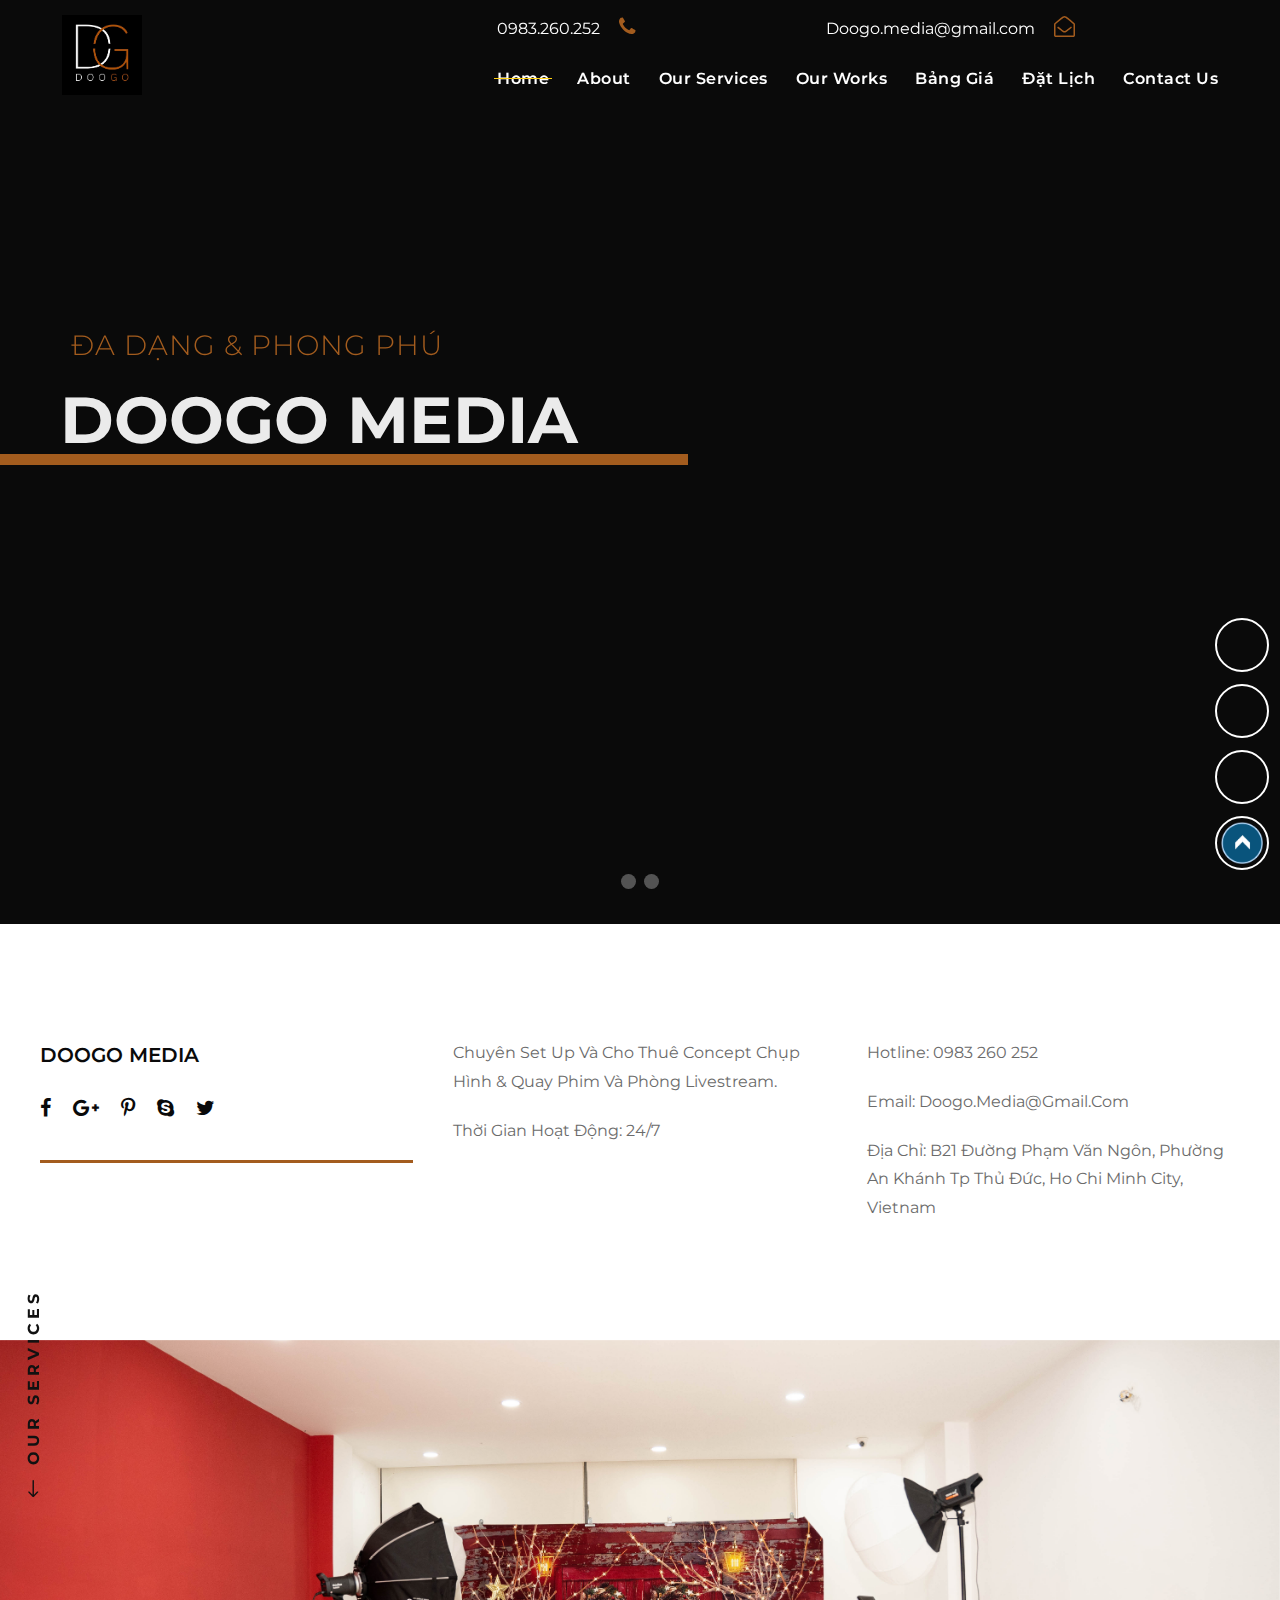
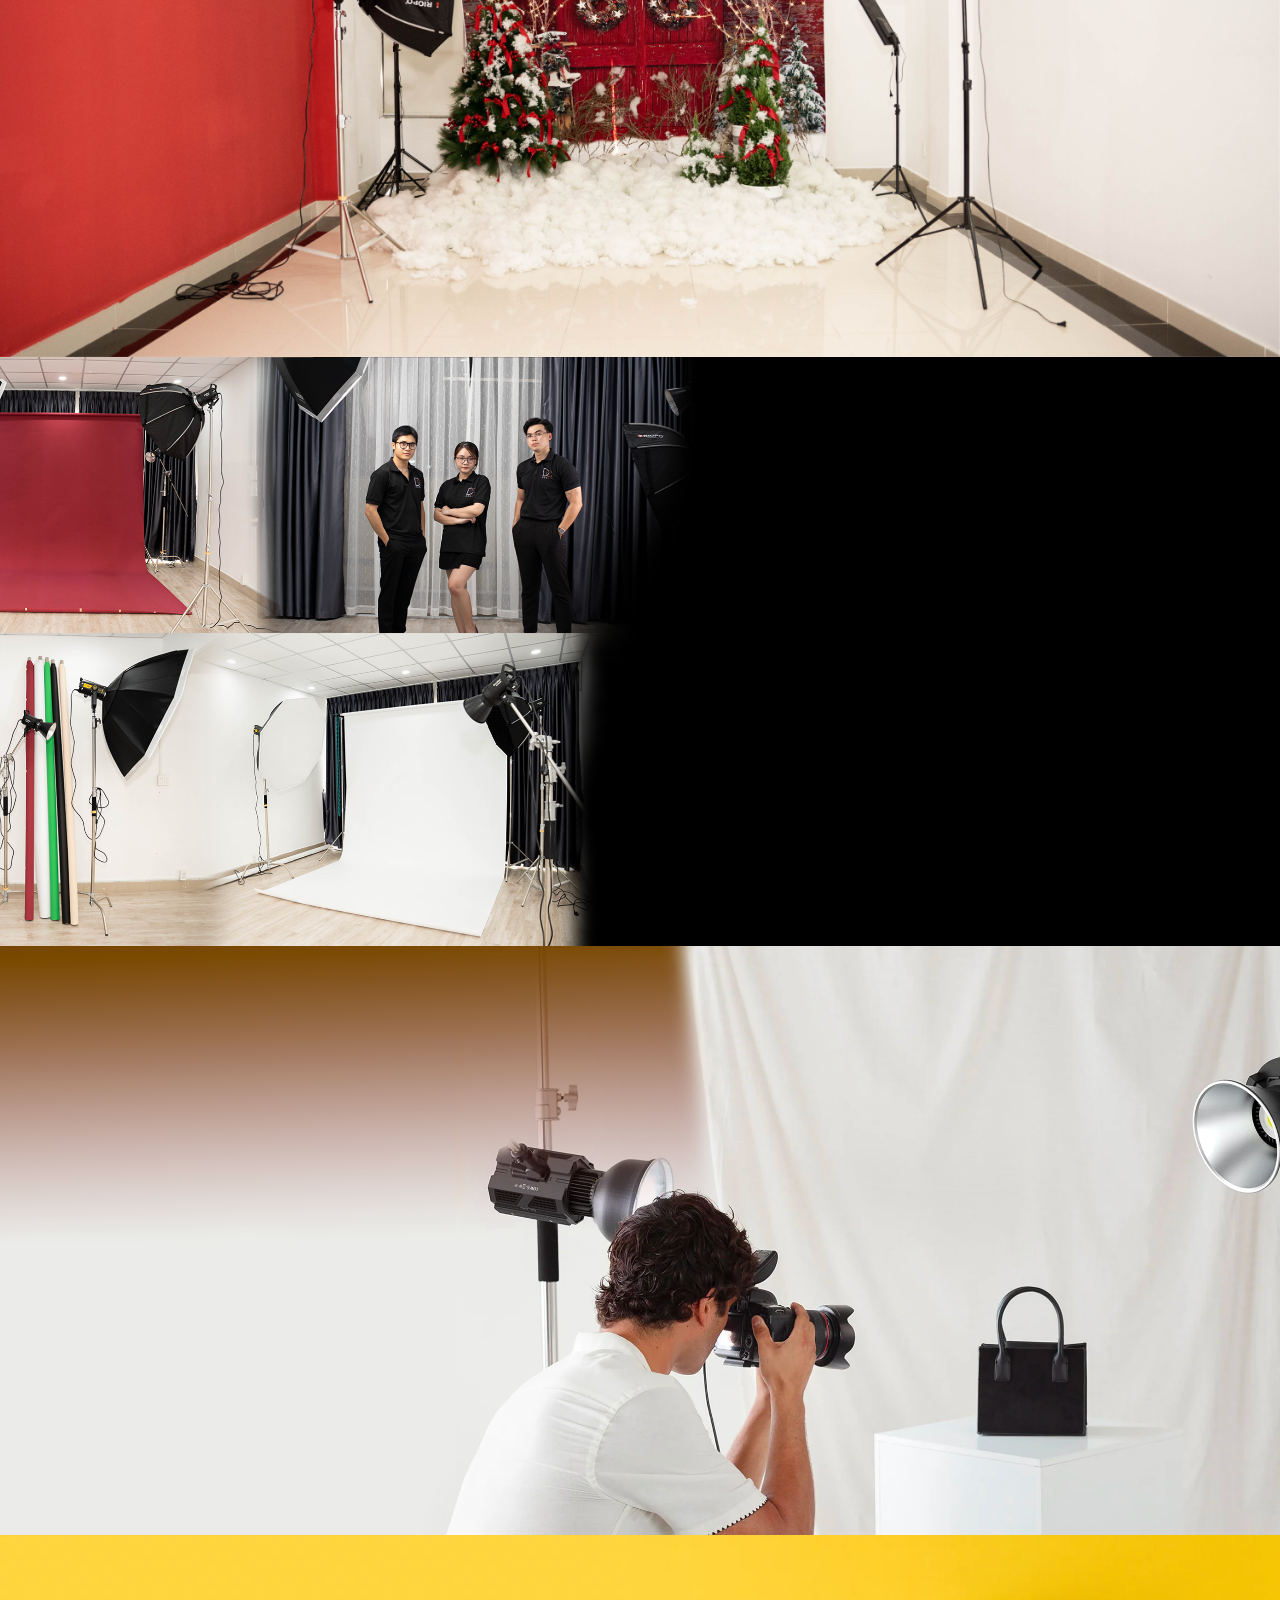
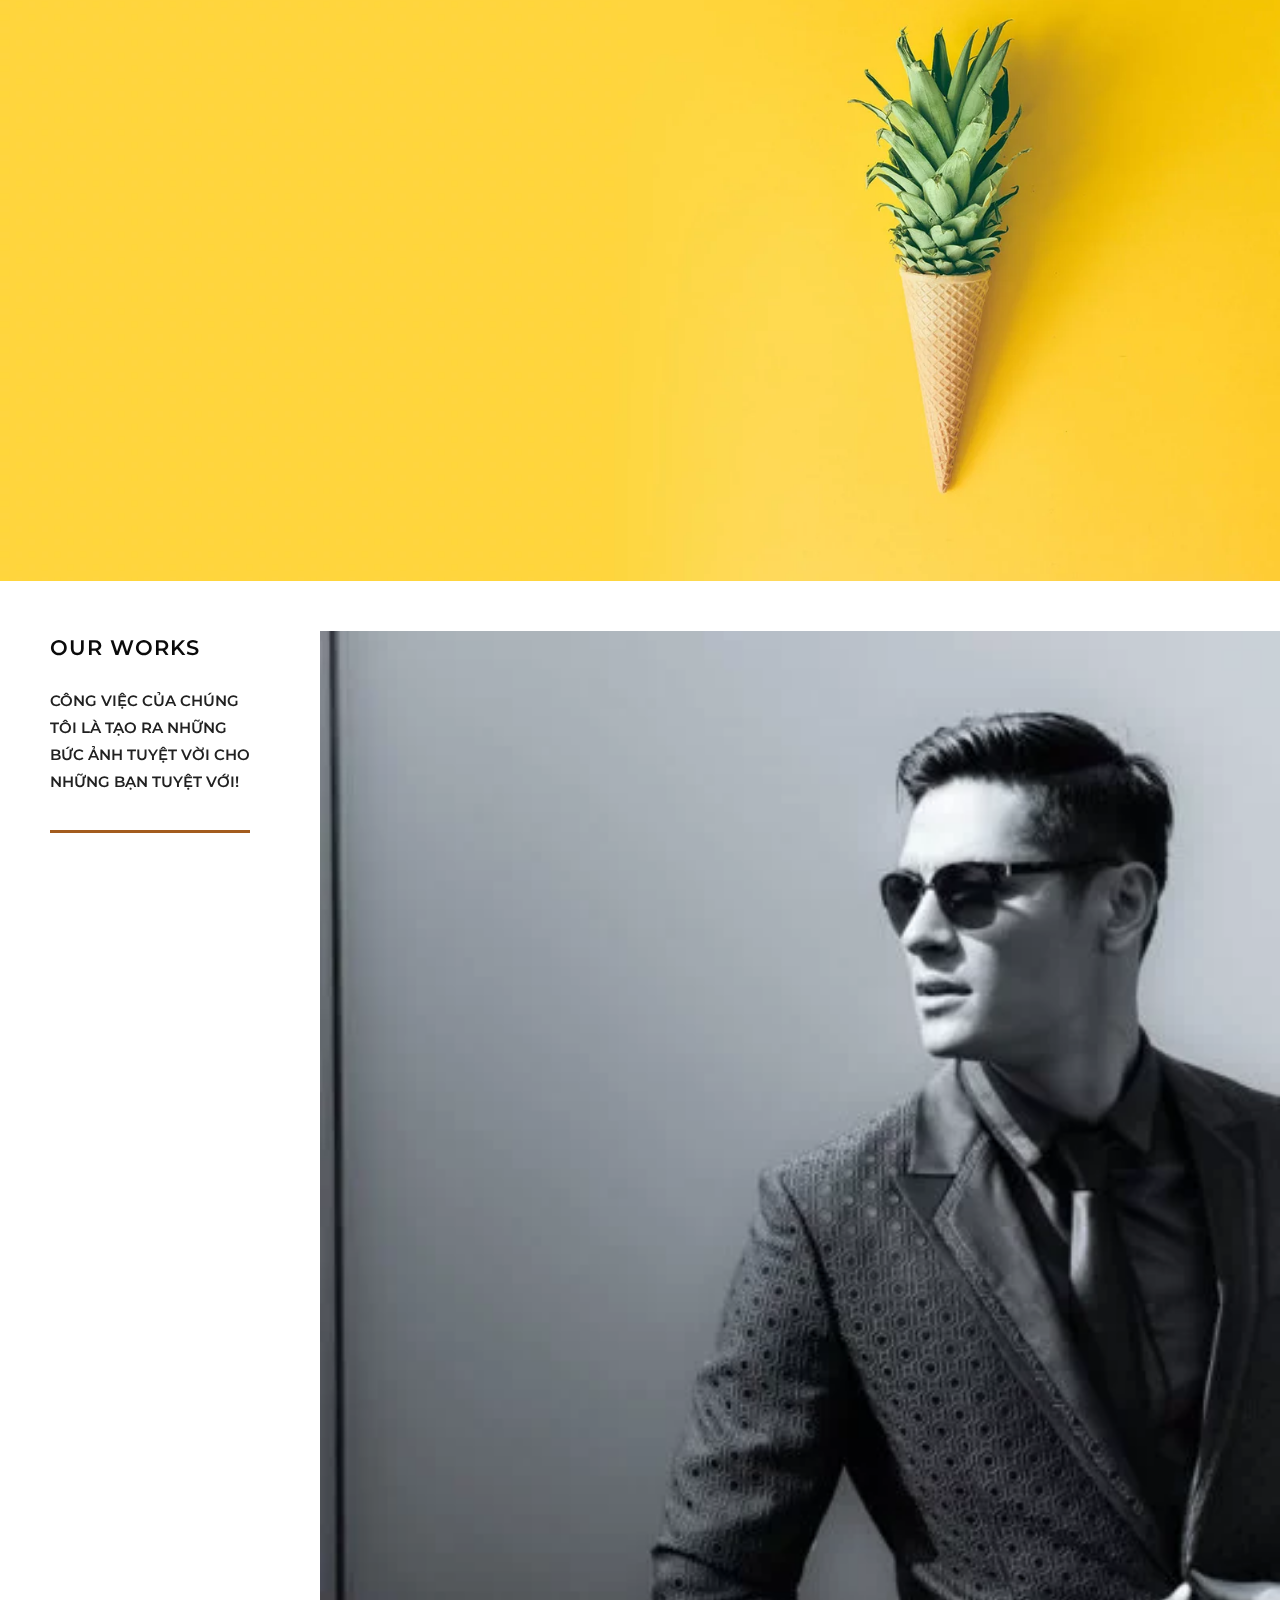
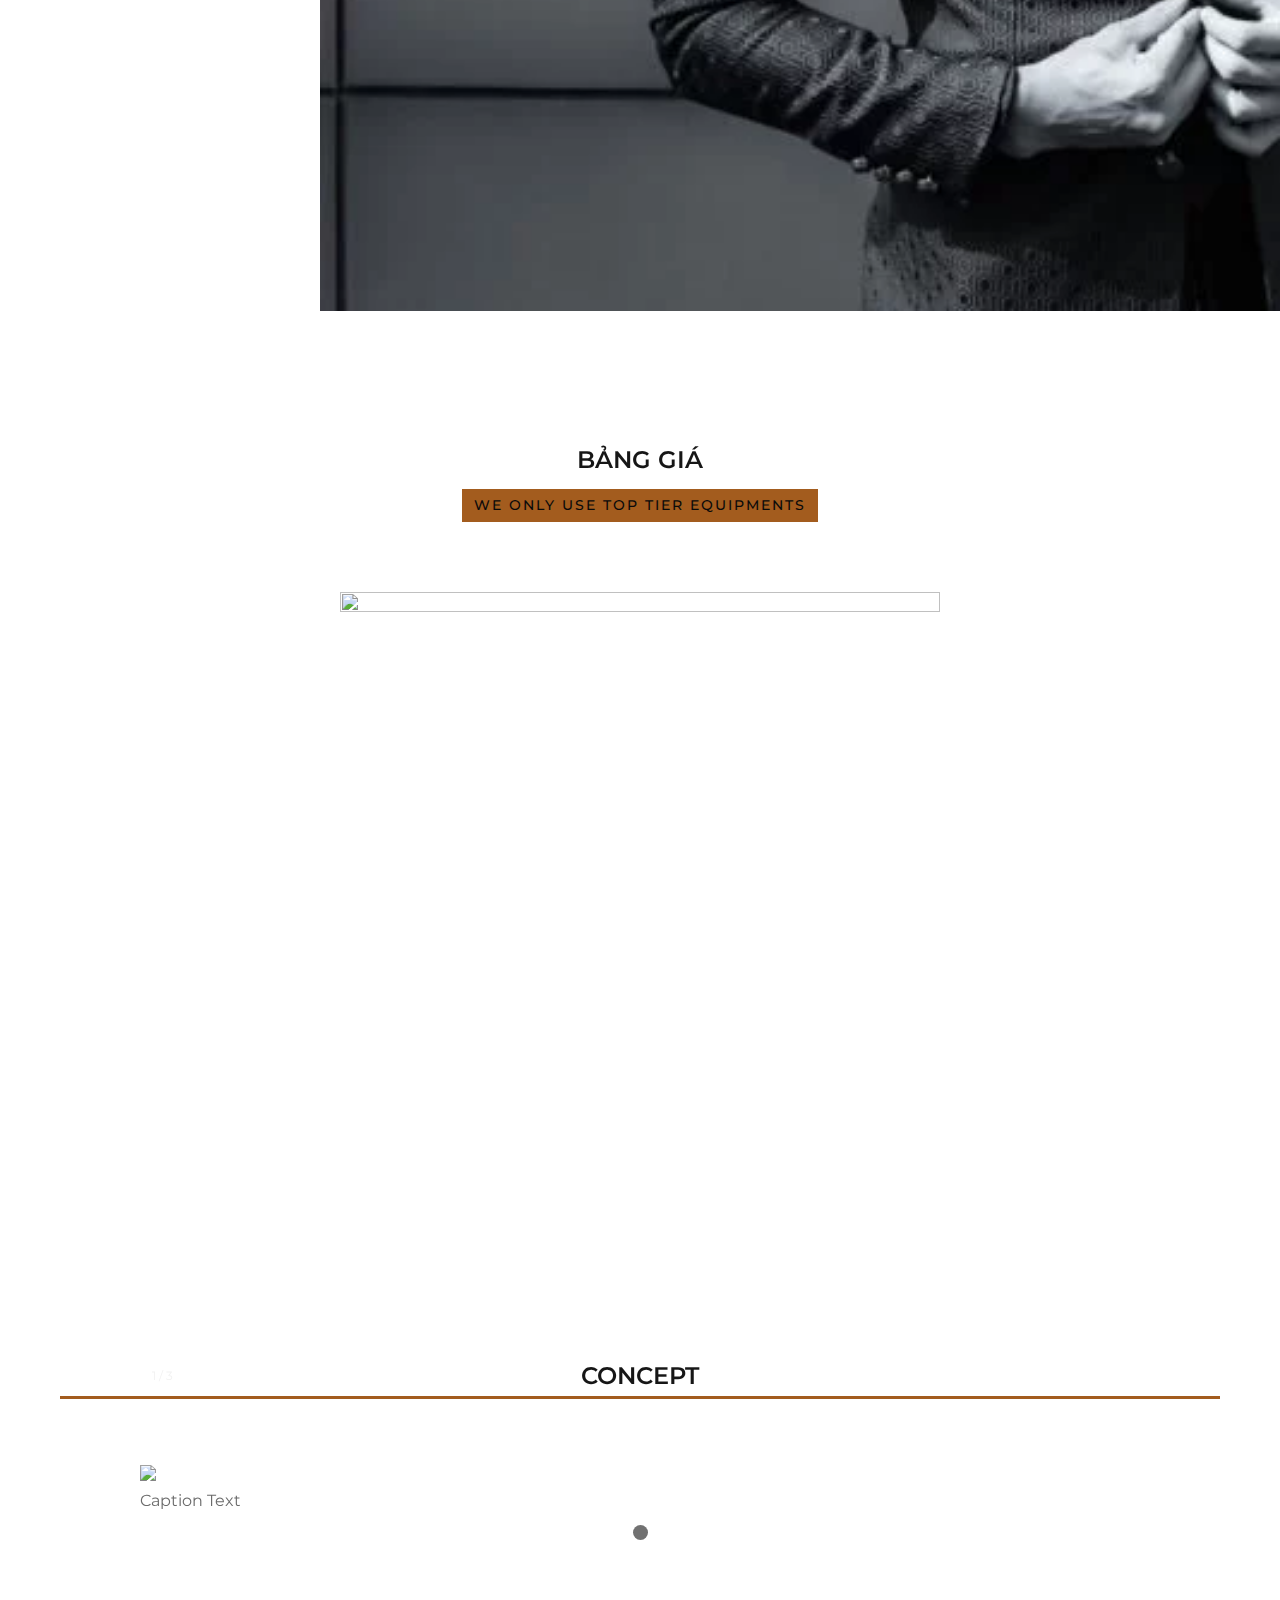
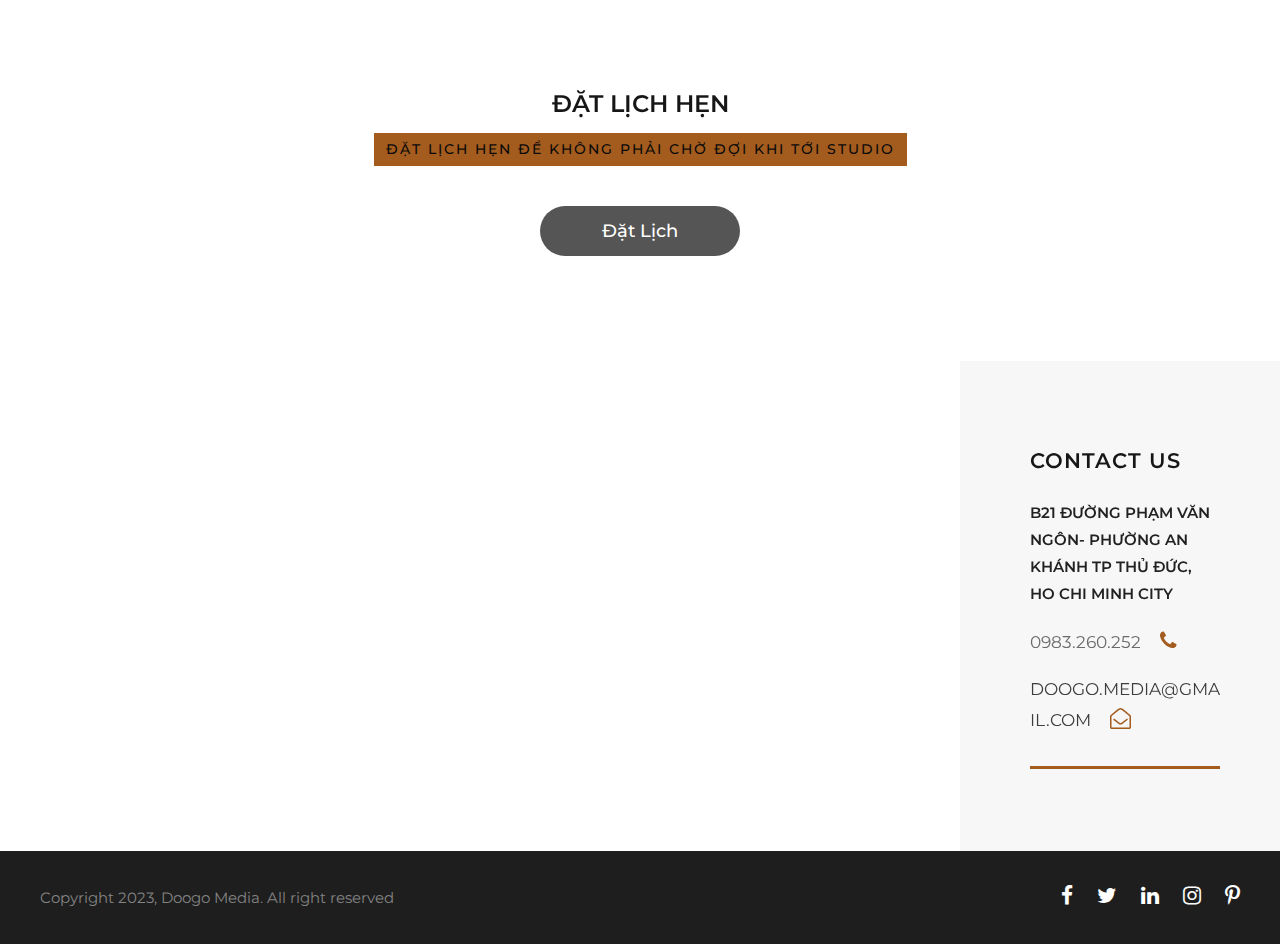
==== index.html @ 27b6db2d "first commit" ====
<!DOCTYPE html>
<html lang=en-US class=no-js>


<head>

    <meta charset=UTF-8>
    <meta name=viewport content="width=device-width, initial-scale=1">

    <title>Doogo Media</title>
    <link rel="shortcut icon" type="image/x-icon" href="upload/logo.jpg" />

    <link rel=stylesheet href='plugins/goodlayers-core/plugins/combine/style.css' type=text/css media=all />
    <link rel=stylesheet href='plugins/goodlayers-core/include/css/page-builder.css' type=text/css media=all />
    <link rel=stylesheet href='plugins/revslider/public/assets/css/settings.css' type=text/css media=all />
    <link rel=stylesheet href='css/style-core.css' type=text/css media=all />
    <link rel=stylesheet href='css/ztudiox-style-custom.css' type=text/css media=all />

    <link rel=stylesheet id=gdlr-core-google-font-css href='https://fonts.googleapis.com/css?family=Montserrat%3A100%2C100italic%2C200%2C200italic%2C300%2C300italic%2Cregular%2Citalic%2C500%2C500italic%2C600%2C600italic%2C700%2C700italic%2C800%2C800italic%2C900%2C900italic%7CMontserrat%3A100%2C100italic%2C200%2C200italic%2C300%2C300italic%2Cregular%2Citalic%2C500%2C500italic%2C600%2C600italic%2C700%2C700italic%2C800%2C800italic%2C900%2C900italic&amp;subset=latin%2Clatin-ext%2Cdevanagari%2Ccyrillic-ext%2Cvietnamese%2Ccyrillic&amp;ver=5.0.3' type=text/css media=all />

    <!-- Font Awesome -->
    <!--<link href="https://cdnjs.cloudflare.com/ajax/libs/font-awesome/5.10.0/css/all.min.css" rel="stylesheet">-->

    <!-- Libraries Stylesheet -->
    <link href="lib/animate/animate.min.css" rel="stylesheet">
    <link href="lib/owlcarousel/assets/owl.carousel.min.css" rel="stylesheet">
    <link href="lib/tempusdominus/css/tempusdominus-bootstrap-4.min.css" rel="stylesheet" />

    <link rel=stylesheet href='css/social.css' type=text/css media=all />
    <!-- Customized Bootstrap Stylesheet -->
    <link href="css/style.css" rel="stylesheet">

    <!--concepts-->
    <link rel=stylesheet href='css/concept.css' type=text/css media=all />

    <!--concepts-->
    <link rel=stylesheet href='css/bootstrap-datepicker.css' type=text/css media=all />
</head>

<body id="home" class="home page-template-default page page-id-2039 gdlr-core-body woocommerce-no-js ztudiox-body ztudiox-body-front ztudiox-full  ztudiox-with-sticky-navigation  ztudiox-blockquote-style-1 gdlr-core-link-to-lightbox">

    <!--Start header and menu mobile-->
    <div class=ztudiox-mobile-header-wrap>
        <div class="ztudiox-mobile-header ztudiox-header-background ztudiox-style-slide ztudiox-sticky-mobile-navigation " id=ztudiox-mobile-header>
            <div class="ztudiox-mobile-header-container ztudiox-container clearfix">
                <div class="ztudiox-logo  ztudiox-item-pdlr">
                    <div class=ztudiox-logo-inner>
                        <a class href=index.html><img src=upload/logo.jpg alt style="height: 60px !important;" title=logo></a>
                        <!--<a class href=index.html><img src=upload/logo-1.png alt  title=logo></a>-->
                    </div>
                </div>
                <div class=ztudiox-mobile-menu-right>
                    <div class="ztudiox-overlay-menu ztudiox-mobile-menu" id=ztudiox-mobile-menu><a class="ztudiox-overlay-menu-icon ztudiox-mobile-menu-button ztudiox-mobile-button-hamburger" href=#><span></span></a>
                        <div class="ztudiox-overlay-menu-content ztudiox-navigation-font">
                            <div class=ztudiox-overlay-menu-close></div>
                            <div class=ztudiox-overlay-menu-row>
                                <div class=ztudiox-overlay-menu-cell>
                                    <ul id=menu-main-navigation class=menu>
                                        <li class="menu-item">
                                            <a href="#home">Home</a>
                                        </li>
                                        <li class="menu-item">
                                            <a href="#AboutUs">About</a>
                                        </li>
                                        <li class="menu-item">
                                            <a href="#gdlr-core-wrapper-1">Our Services</a>
                                        </li>
                                        <li class="menu-item">
                                            <a href="#OurWorks">Our Works</a>
                                        </li>
                                        <li class="menu-item">
                                            <a href="#PriceList">Bảng Giá</a>
                                        </li>
                                        <li class="menu-item">
                                            <a href="#Booking">Đặt Lịch</a>
                                        </li>
                                        <li class="menu-item">
                                            <a href="#ContactUs">Contact Us</a>
                                        </li>
                                    </ul>
                                </div>
                            </div>
                        </div>
                    </div>
                </div>
            </div>
        </div>
    </div>
    <!--End header and menu mobile-->
    
    <!--Start header and menu PC-->
    <div class="ztudiox-body-outer-wrapper ">
        <div class="ztudiox-body-wrapper clearfix  ztudiox-with-transparent-header ztudiox-with-frame">
            <div class=ztudiox-header-background-transparent>
                <header class="ztudiox-header-wrap ztudiox-header-style-plain  ztudiox-style-menu-right ztudiox-sticky-navigation ztudiox-style-slide" data-navigation-offset=75px>
                    <div class=ztudiox-header-background></div>
                    <div class="ztudiox-header-container  ztudiox-header-full">
                        <div class="ztudiox-header-container-inner clearfix">
                            <div class="ztudiox-logo  ztudiox-item-pdlr">
                                <div class=ztudiox-logo-inner>
                                    <a class href=index.html><img src=upload/logo.jpg alt style="height: 80px !important;"  title=logo></a>
                                    <!--<a class href=index.html><img src=upload/logo-1.png alt  title=logo></a>-->
                                </div>
                            </div>
                            <div class="ztudiox-navigation ztudiox-item-pdlr clearfix" style="padding-top: 15px">
                                <div style="height: 50px">
                                    <div class=gdlr-core-pbf-element style="width: 45%; float: left; display: inline-block; color: white !important;">
                                        <p>0983.260.252 <i class="fa fa-phone" style="font-size: 21px ;color: #a35c1e ;margin-left: 15px ;"></i></p>
                                    </div>
                                    <div class=gdlr-core-pbf-element  style="width: 45%; margin-left: 5px; display: inline-block;">
                                        <p><a href=mailto:sales@goodlayers.co style="color: white !important;">Doogo.media@gmail.com</a> <i class="fa fa-envelope-open-o" style="font-size: 21px ;color: #a35c1e ;margin-left: 15px ;"></i></p>
                                    </div>
                                </div>
                                <div class=ztudiox-main-menu id=ztudiox-main-menu>
                                    <ul id=menu-main-navigation-1 class=sf-menu>
                                        <li class="menu-item menu-item-home current-menu-item  ztudiox-normal-menu">
                                            <a href="#home">Home</a>
                                        </li>
                                        <li class="menu-item menu-item-has-children ztudiox-normal-menu">
                                            <a href="#AboutUs" class=sf-with-ul-pre>About</a>
                                        </li>
                                        <li class="menu-item menu-item-has-children ztudiox-normal-menu">
                                            <a href="#gdlr-core-wrapper-1" class=sf-with-ul-pre>Our Services</a>
                                        </li>
                                        <li class="menu-item menu-item-has-children ztudiox-normal-menu">
                                            <a href="#OurWorks" class=sf-with-ul-pre>Our Works</a>
                                        </li>
                                        <li class="menu-item menu-item-has-children">
                                            <a href="#PriceList">Bảng Giá</a>
                                        </li>
                                        <li class="menu-item menu-item-has-children">
                                            <a href="#Booking">Đặt Lịch</a>
                                        </li>
                                        <li class="menu-item menu-item-has-children ztudiox-normal-menu">
                                            <a href="#ContactUs" class=sf-with-ul-pre>Contact Us</a>
                                        </li>
                                    </ul>
                                    <div class=ztudiox-navigation-slide-bar id=ztudiox-navigation-slide-bar></div>
                                </div>
                            </div>
                        </div>
                    </div>
                </header>
            </div>


            <div class=ztudiox-page-wrapper id=ztudiox-page-wrapper>
                <div class=gdlr-core-page-builder-body>
                    <div class="gdlr-core-pbf-wrapper " style="padding: 0px 0px 0px 0px;">
                        <div class=gdlr-core-pbf-background-wrap></div>
                        <div class="gdlr-core-pbf-wrapper-content gdlr-core-js ">
                            <div class="gdlr-core-pbf-wrapper-container clearfix gdlr-core-pbf-wrapper-full-no-space">
                                <div class=gdlr-core-pbf-element>
                                    <div class="gdlr-core-revolution-slider-item gdlr-core-item-pdlr gdlr-core-item-pdb ">
                                        <div id=rev_slider_1_1_wrapper class="rev_slider_wrapper fullwidthbanner-container" data-source=gallery style="margin:0px auto;background:#0a0a0a;padding:0px;margin-top:0px;margin-bottom:0px;">
                                            <div id=rev_slider_1_1 class="rev_slider fullwidthabanner" style=display:none; data-version=5.4.8>
                                                <ul>
                                                    <li data-index=rs-1 data-transition=fade data-slotamount=default data-hideafterloop=0 data-hideslideonmobile=off data-easein=default data-easeout=default data-masterspeed=300 data-thumb=upload/slider-1-2-100x50.jpg data-rotate=0 data-saveperformance=off data-title=Slide data-param1 data-param2 data-param3 data-param4 data-param5 data-param6 data-param7 data-param8 data-param9 data-param10 data-description> <img src=upload/slide1.png alt title=slider-1 width=1933 height=1438 data-bgposition="center center" data-bgfit=cover data-bgrepeat=no-repeat class=rev-slidebg data-no-retina>
                                                        <div class="tp-caption tp-shape tp-shapewrapper  tp-resizeme" id=slide-1-layer-4 data-x=-727 data-y=511 data-width="['1500']" data-height="['12']" data-type=shape data-responsive_offset="on" data-frames='[{"delay":10,"speed":300,"frame":"0","from":"x:-50px;opacity:0;","to":"o:1;","ease":"Power3.easeInOut"},{"delay":"wait","speed":300,"frame":"999","to":"opacity:0;","ease":"Power3.easeInOut"}]' data-textAlign="['inherit','inherit','inherit','inherit']" data-paddingtop=[0,0,0,0] data-paddingright=[0,0,0,0] data-paddingbottom=[0,0,0,0] data-paddingleft="[0,0,0,0]" style="z-index: 5;background-color: #a35c1e;"></div>
                                                        <div class="tp-caption   tp-resizeme" id=slide-1-layer-1 data-x=80 data-y=center data-voffset=-131 data-width="['auto']" data-height="['auto']" data-type=text data-responsive_offset="on" data-frames='[{"delay":10,"speed":300,"frame":"0","from":"opacity:0;","to":"o:1;","ease":"Power3.easeInOut"},{"delay":"wait","speed":300,"frame":"999","to":"opacity:0;","ease":"Power3.easeInOut"}]' data-textAlign="['inherit','inherit','inherit','inherit']" data-paddingtop=[0,0,0,0] data-paddingright=[0,0,0,0] data-paddingbottom=[0,0,0,0] data-paddingleft="[0,0,0,0]" style="z-index: 6; white-space: nowrap; font-size: 32px; line-height: 32px; font-weight: 300; color: #a35c1e; letter-spacing: 2px;font-family:Montserrat;text-transform:uppercase;">Đa dạng & Phong phú</div>
                                                        <div class="tp-caption slider-title tp-resizeme" id=slide-1-layer-3 data-x=72 data-y=center data-voffset=-47 data-width="['auto']" data-height="['auto']" data-type=text data-responsive_offset="on" data-frames='[{"delay":360,"speed":300,"frame":"0","from":"x:-50px;opacity:0;","to":"o:1;","ease":"Power3.easeInOut"},{"delay":"wait","speed":300,"frame":"999","to":"opacity:0;","ease":"Power3.easeInOut"}]' data-textAlign="['inherit','inherit','inherit','inherit']" data-paddingtop=[0,0,0,0] data-paddingright=[0,0,0,0] data-paddingbottom=[0,0,0,0] data-paddingleft="[0,0,0,0]">DOOGO MEDIA</div>
                                                        <div class="tp-caption  slider-content tp-resizeme" id=slide-1-layer-5 data-x=81 data-y=center data-voffset=91 data-width="['660']" data-height="['auto']" data-type=text data-responsive_offset="on" data-frames='[{"delay":700,"speed":300,"frame":"0","from":"x:-50px;opacity:0;","to":"o:1;","ease":"Power3.easeInOut"},{"delay":"wait","speed":300,"frame":"999","to":"opacity:0;","ease":"Power3.easeInOut"}]' data-textAlign="['inherit','inherit','inherit','inherit']" data-paddingtop=[0,0,0,0] data-paddingright=[0,0,0,0] data-paddingbottom=[0,0,0,0] data-paddingleft="[0,0,0,0]">Cung cấp dịch vụ về chup hình, livestream.</div>
                                                    </li>

                                                    <li data-index=rs-2 data-transition=fade data-slotamount=default data-hideafterloop=0 data-hideslideonmobile=off data-easein=default data-easeout=default data-masterspeed=300 data-thumb=upload/slider-1-2-100x50.jpg data-rotate=0 data-saveperformance=off data-title=Slide data-param1 data-param2 data-param3 data-param4 data-param5 data-param6 data-param7 data-param8 data-param9 data-param10 data-description> <img src=upload/slide1.png alt title=slider-1 width=1933 height=2000 data-bgposition="center center" data-bgfit=cover data-bgrepeat=no-repeat class=rev-slidebg data-no-retina>
                                                        <div class="tp-caption tp-shape tp-shapewrapper  tp-resizeme" id=slide-2-layer-4 data-x=-727 data-y=511 data-width="['1500']" data-height="['12']" data-type=shape data-responsive_offset="on" data-frames='[{"delay":10,"speed":300,"frame":"0","from":"x:-50px;opacity:0;","to":"o:1;","ease":"Power3.easeInOut"},{"delay":"wait","speed":300,"frame":"999","to":"opacity:0;","ease":"Power3.easeInOut"}]' data-textAlign="['inherit','inherit','inherit','inherit']" data-paddingtop=[0,0,0,0] data-paddingright=[0,0,0,0] data-paddingbottom=[0,0,0,0] data-paddingleft="[0,0,0,0]" style="z-index: 5;background-color: #a35c1e;"></div>
                                                        <div class="tp-caption   tp-resizeme" id=slide-2-layer-1 data-x=80 data-y=center data-voffset=-131 data-width="['auto']" data-height="['auto']" data-type=text data-responsive_offset="on" data-frames='[{"delay":10,"speed":300,"frame":"0","from":"opacity:0;","to":"o:1;","ease":"Power3.easeInOut"},{"delay":"wait","speed":300,"frame":"999","to":"opacity:0;","ease":"Power3.easeInOut"}]' data-textAlign="['inherit','inherit','inherit','inherit']" data-paddingtop=[0,0,0,0] data-paddingright=[0,0,0,0] data-paddingbottom=[0,0,0,0] data-paddingleft="[0,0,0,0]" style="z-index: 6; white-space: nowrap; font-size: 32px; line-height: 32px; font-weight: 300; color: #a35c1e; letter-spacing: 2px;font-family:Montserrat;text-transform:uppercase;">Đa dạng & Phong phú</div>
                                                        <div class="tp-caption slider-title tp-resizeme" id=slide-2-layer-3 data-x=72 data-y=center data-voffset=-47 data-width="['auto']" data-height="['auto']" data-type=text data-responsive_offset="on" data-frames='[{"delay":360,"speed":300,"frame":"0","from":"x:-50px;opacity:0;","to":"o:1;","ease":"Power3.easeInOut"},{"delay":"wait","speed":300,"frame":"999","to":"opacity:0;","ease":"Power3.easeInOut"}]' data-textAlign="['inherit','inherit','inherit','inherit']" data-paddingtop=[0,0,0,0] data-paddingright=[0,0,0,0] data-paddingbottom=[0,0,0,0] data-paddingleft="[0,0,0,0]">BOX CHỤP HÌNH</div>
                                                        <div class="tp-caption  slider-content tp-resizeme" id=slide-2-layer-5 data-x=81 data-y=center data-voffset=91 data-width="['660']" data-height="['auto']" data-type=text data-responsive_offset="on" data-frames='[{"delay":700,"speed":300,"frame":"0","from":"x:-50px;opacity:0;","to":"o:1;","ease":"Power3.easeInOut"},{"delay":"wait","speed":300,"frame":"999","to":"opacity:0;","ease":"Power3.easeInOut"}]' data-textAlign="['inherit','inherit','inherit','inherit']" data-paddingtop=[0,0,0,0] data-paddingright=[0,0,0,0] data-paddingbottom=[0,0,0,0] data-paddingleft="[0,0,0,0]">Được thay đổi theo từng dịp khác nhau, cung cấp cho bạn đa dạng phong cảnh chụp hình nổi bật và thú vị.</div>
                                                    </li>
                                                </ul>
                                                <div class="tp-bannertimer tp-bottom" style="visibility: hidden !important;"></div>
                                            </div>

                                        </div>
                                    </div>
                                </div>
                            </div>
                        </div>
                    </div>
                    <!--End header-->

                    <!--Start About Us-->
                    <div id="AboutUs" class="gdlr-core-pbf-wrapper " style="padding: 85px 0px 30px 0px;">
                        <div class=gdlr-core-pbf-background-wrap></div>
                        <div class="gdlr-core-pbf-wrapper-content gdlr-core-js ">
                            <div class="gdlr-core-pbf-wrapper-container clearfix gdlr-core-container">
                                <div class="gdlr-core-pbf-column gdlr-core-column-20 gdlr-core-column-first">
                                    <div class="gdlr-core-pbf-column-content-margin gdlr-core-js ">
                                        <div class="gdlr-core-pbf-column-content clearfix gdlr-core-js ">
                                            <div class=gdlr-core-pbf-element>
                                                <div class="gdlr-core-title-item gdlr-core-item-pdb clearfix  gdlr-core-left-align gdlr-core-title-item-caption-top gdlr-core-item-pdlr" style="padding-bottom: 18px ;">
                                                    <div class=gdlr-core-title-item-title-wrap>
                                                        <h3 class="gdlr-core-title-item-title gdlr-core-skin-title " style="font-size: 20px ;font-weight: 700 ;letter-spacing: 0px ;line-height: 1.6 ;color: #0a0a0a ;">DOOGO Media<span class="gdlr-core-title-item-title-divider gdlr-core-skin-divider" ></span></h3></div>
                                                </div>
                                            </div>
                                            <div class=gdlr-core-pbf-element>
                                                <div class="gdlr-core-social-network-item gdlr-core-item-pdb  gdlr-core-left-align gdlr-core-item-pdlr" style="padding-bottom: 34px ;"><a href=# target=_blank class=gdlr-core-social-network-icon title=facebook style="font-size: 20px ;color: #0a0a0a ;"><i class="fa fa-facebook" ></i></a><a href=# target=_blank class=gdlr-core-social-network-icon title=google-plus style="font-size: 20px ;color: #0a0a0a ;margin-left: 22px ;"><i class="fa fa-google-plus" ></i></a><a href=# target=_blank class=gdlr-core-social-network-icon title=pinterest style="font-size: 20px ;color: #0a0a0a ;margin-left: 22px ;"><i class="fa fa-pinterest-p" ></i></a><a href=# target=_blank class=gdlr-core-social-network-icon title=skype style="font-size: 20px ;color: #0a0a0a ;margin-left: 22px ;"><i class="fa fa-skype" ></i></a><a href=# target=_blank class=gdlr-core-social-network-icon title=twitter style="font-size: 20px ;color: #0a0a0a ;margin-left: 22px ;"><i class="fa fa-twitter" ></i></a></div>
                                            </div>
                                            <div class=gdlr-core-pbf-element>
                                                <div class="gdlr-core-divider-item gdlr-core-divider-item-normal gdlr-core-item-pdlr gdlr-core-left-align">
                                                    <div class="gdlr-core-divider-line gdlr-core-skin-divider" style="border-color: #a35c1e ;border-bottom-width: 3px ;"></div>
                                                </div>
                                            </div>
                                        </div>
                                    </div>
                                </div>
                                <div class="gdlr-core-pbf-column gdlr-core-column-20">
                                    <div class="gdlr-core-pbf-column-content-margin gdlr-core-js ">
                                        <div class="gdlr-core-pbf-column-content clearfix gdlr-core-js ">
                                            <div class=gdlr-core-pbf-element>
                                                <div class="gdlr-core-text-box-item gdlr-core-item-pdlr gdlr-core-item-pdb gdlr-core-left-align">
                                                    <div class=gdlr-core-text-box-item-content>
                                                        <p>Chuyên Set Up và cho thuê Concept Chụp hình & Quay phim và Phòng Livestream.</p>
                                                        <p>Thời gian hoạt động: 24/7</p>
                                                    </div>
                                                </div>
                                            </div>
                                        </div>
                                    </div>
                                </div>
                                <div class="gdlr-core-pbf-column gdlr-core-column-20">
                                    <div class="gdlr-core-pbf-column-content-margin gdlr-core-js ">
                                        <div class="gdlr-core-pbf-column-content clearfix gdlr-core-js ">
                                            <div class=gdlr-core-pbf-element>
                                                <div class="gdlr-core-text-box-item gdlr-core-item-pdlr gdlr-core-item-pdb gdlr-core-left-align" style="padding-bottom: 5px ;">
                                                    <div class=gdlr-core-text-box-item-content style="text-transform: none ;">

                                                        <p>Hotline: 0983 260 252</p>
                                                        <p>Email: Doogo.media@gmail.com</p>
                                                        <p>Địa chỉ: B21 Đường Phạm Văn Ngôn, Phường An Khánh Tp Thủ Đức, Ho Chi Minh City, Vietnam</p>
                                                    </div>
                                                </div>
                                            </div>
                                            <!--<div id="showMoreAboutUsArea" class=gdlr-core-pbf-element >-->
                                                <!--<div class="gdlr-core-button-item gdlr-core-item-pdlr gdlr-core-item-pdb gdlr-core-left-align">-->
                                                    <!--<a class="gdlr-core-button  gdlr-core-button-transparent gdlr-core-button-no-border"-->
                                                       <!--href='#gdlr-core-button-id-66452' id=gdlr-core-button-id-66452 onclick="showMoreAboutUs()">-->
                                                        <!--<span class=gdlr-core-content >Read More</span>-->
                                                    <!--</a>-->
                                                <!--</div>-->
                                            <!--</div>-->
                                        </div>
                                    </div>
                                </div>

                            </div>
                        </div>
                        </div>
                    </div>
                    <!--End About Us-->

                    <div class=gdlr-core-pbf-element>
                        <div class="gdlr-core-divider-item gdlr-core-divider-item-normal gdlr-core-item-pdlr gdlr-core-left-align gdlr-core-style-vertical" style="margin-bottom: -170px ;">
                            <div class="gdlr-core-divider-line gdlr-core-skin-divider" style="border-color: #111111 ;border-bottom-width: 0px ;height: 0px ;"></div>
                            <div class=gdlr-core-divider-line-vertical-text style="color: #111111 ;font-size: 16px ;font-weight: 700 ;letter-spacing: 4px ;text-transform: uppercase ;"><i class="gdlr-core-divider-line-vertical-icon arrow_left" style="color: #111111 ;font-size: 23px ;"></i>Our Services</div>
                        </div>
                    </div>

                    
                    <!--Start Our Services 1-->
                    <div class="gdlr-core-pbf-wrapper ">
                        <div class=gdlr-core-pbf-background-wrap>
                            <div class="gdlr-core-pbf-background gdlr-core-parallax gdlr-core-js" style="background-image: url(upload/shootingbox.jpg) ;background-size: cover ;background-position: center
                             ;"></div>
                        </div>
                        <div class="gdlr-core-pbf-wrapper-content gdlr-core-js ">
                            <div class="gdlr-core-pbf-wrapper-container clearfix gdlr-core-container">
                                <div class="gdlr-core-pbf-column gdlr-core-column-45 gdlr-core-column-first" data-skin="Black Service 2" id="gdlr-core-column-3">
                                    <div class="gdlr-core-pbf-column-content-margin gdlr-core-js " style="padding: 200px 200px 90px 0px;">
                                        <div class=gdlr-core-pbf-background-wrap>
                                            <!--<div class="gdlr-core-pbf-background gdlr-core-parallax gdlr-core-js" style="background-image: url(upload/hp-service-title-bg-3-1.png) ;background-repeat: no-repeat ;background-position: center left ;" data-parallax-speed=0.1></div>-->
                                        </div>
                                        <div class="gdlr-core-pbf-column-content background-content clearfix gdlr-core-js " data-gdlr-animation=fadeInLeft data-gdlr-animation-duration=600ms data-gdlr-animation-offset=0.8>
                                            <div class=gdlr-core-pbf-element>
                                                <div class="gdlr-core-title-item gdlr-core-item-pdb clearfix  gdlr-core-left-align gdlr-core-title-item-caption-bottom gdlr-core-item-pdlr">
                                                    <div class=gdlr-core-title-item-title-wrap>
                                                        <h3 class="gdlr-core-title-item-title gdlr-core-skin-title service-title">BOX CHỤP HÌNH<span class="gdlr-core-title-item-title-divider gdlr-core-skin-divider" ></span></h3></div></div>
                                            </div>
                                            <div class=gdlr-core-pbf-element>
                                                <div class="gdlr-core-column-service-item gdlr-core-item-pdb  gdlr-core-left-align gdlr-core-column-service-icon-left gdlr-core-with-caption gdlr-core-item-pdlr" style="padding-bottom: 30px;">
                                                    <div class="gdlr-core-column-service-media gdlr-core-media-image" style="margin-top: 10px;margin-right: 37px;"><img src=upload/hp-service-icon-3.png alt width=48 height=57 title=hp-service-icon-3></div>
                                                    <div class=gdlr-core-column-service-content-wrapper>
                                                        <div class=gdlr-core-column-service-title-wrap>
                                                            <div class="gdlr-core-column-service-caption gdlr-core-info-font gdlr-core-skin-caption service-content">Có tất cả 4 box chụp hình với các concept khác nhau được thay đổi theo mùa</div>
                                                        </div>
                                                    </div>
                                                </div>
                                            </div>
                                        </div>
                                    </div>
                                </div>
                            </div>
                        </div>
                    </div>
                    <!--End Our Services 1-->
                    
                    <!--Start Our Services 2-->
                    <div class="gdlr-core-pbf-wrapper ">
                        <div class=gdlr-core-pbf-background-wrap>
                            <div class="gdlr-core-pbf-background gdlr-core-parallax gdlr-core-js" style="background-image: url(upload/livestream.png) ;background-size: cover ;background-position: center ;"></div>
                        </div>
                        <div class="gdlr-core-pbf-wrapper-content gdlr-core-js ">
                            <div class="gdlr-core-pbf-wrapper-container clearfix gdlr-core-container">
                                <div class="gdlr-core-pbf-column gdlr-core-column-24 gdlr-core-column-first">
                                    <div class="gdlr-core-pbf-column-content-margin gdlr-core-js ">
                                        <div class="gdlr-core-pbf-column-content clearfix gdlr-core-js "></div>
                                    </div>
                                </div>
                                <div class="gdlr-core-pbf-column gdlr-core-column-36" data-skin="White Service  " id=gdlr-core-column-2>
                                    <div class="gdlr-core-pbf-column-content-margin gdlr-core-js  gdlr-core-column-extend-right" style="padding: 200px 0px 90px 0px;">
                                        <div class=gdlr-core-pbf-background-wrap>
                                            <!--<div class="gdlr-core-pbf-background gdlr-core-parallax gdlr-core-js" style="background-image: url(upload/hp-service-title-bg-2-2.png) ;background-repeat: no-repeat ;background-position: center left ;" data-parallax-speed=0.1></div>-->
                                        </div>
                                        <div class="gdlr-core-pbf-column-content background-content clearfix gdlr-core-js " data-gdlr-animation=fadeInRight data-gdlr-animation-duration=600ms data-gdlr-animation-offset=0.8>
                                            <div class=gdlr-core-pbf-element>
                                                <div class="gdlr-core-title-item gdlr-core-item-pdb clearfix  gdlr-core-left-align gdlr-core-title-item-caption-bottom gdlr-core-item-pdlr">
                                                    <div class=gdlr-core-title-item-title-wrap>
                                                        <h3 class="gdlr-core-title-item-title gdlr-core-skin-title service-title">PHÒNG LIVESTREAM<span class="gdlr-core-title-item-title-divider gdlr-core-skin-divider" ></span></h3></div></div>
                                            </div>
                                            <div class=gdlr-core-pbf-element>
                                                <div class="gdlr-core-column-service-item gdlr-core-item-pdb  gdlr-core-left-align gdlr-core-column-service-icon-left gdlr-core-with-caption gdlr-core-item-pdlr" style="padding-bottom: 30px;">
                                                    <div class="gdlr-core-column-service-media gdlr-core-media-image" style="margin-top: 10px;margin-right: 37px;"><img src=upload/hp-service-icon-2.png alt width=59 height=59 title=hp-service-icon-2></div>
                                                    <div class=gdlr-core-column-service-content-wrapper>
                                                        <div class=gdlr-core-column-service-title-wrap>
                                                            <div class="gdlr-core-column-service-caption gdlr-core-info-font gdlr-core-skin-caption service-content">1 Studio Livestream rộng đến 50m2</div>
                                                        </div>

                                                    </div>
                                                </div>
                                            </div>
                                        </div>
                                    </div>
                                </div>
                            </div>
                        </div>
                    </div>
                    <!--End Our Services 2-->
                    
                    <!--Start Our Services 3-->
                    <div class="gdlr-core-pbf-wrapper ">
                        <div class=gdlr-core-pbf-background-wrap>
                            <div class="gdlr-core-pbf-background gdlr-core-parallax gdlr-core-js" style="background-image: url(upload/production.png) ;background-size: cover ;background-position: center ;"></div>
                        </div>
                        <div class="gdlr-core-pbf-wrapper-content gdlr-core-js ">
                            <div class="gdlr-core-pbf-wrapper-container clearfix gdlr-core-container">
                                <div class="gdlr-core-pbf-column gdlr-core-column-45 gdlr-core-column-first" data-skin="Black Service 2" id="gdlr-core-column-3">
                                    <div class="gdlr-core-pbf-column-content-margin gdlr-core-js " style="padding: 200px 200px 90px 0px;">
                                        <div class=gdlr-core-pbf-background-wrap>
                                            <!--<div class="gdlr-core-pbf-background gdlr-core-parallax gdlr-core-js" style="background-image: url(upload/hp-service-title-bg-3-1.png) ;background-repeat: no-repeat ;background-position: center left ;" data-parallax-speed=0.1></div>-->
                                        </div>
                                        <div class="gdlr-core-pbf-column-content background-content clearfix gdlr-core-js " data-gdlr-animation=fadeInLeft data-gdlr-animation-duration=600ms data-gdlr-animation-offset=0.8>
                                            <div class=gdlr-core-pbf-element>
                                                <div class="gdlr-core-title-item gdlr-core-item-pdb clearfix  gdlr-core-left-align gdlr-core-title-item-caption-bottom gdlr-core-item-pdlr">
                                                    <div class=gdlr-core-title-item-title-wrap>
                                                        <h3 class="gdlr-core-title-item-title gdlr-core-skin-title service-title">BOX CHỤP SẢN PHẨM<span class="gdlr-core-title-item-title-divider gdlr-core-skin-divider" ></span></h3></div></div>
                                            </div>
                                            <div class=gdlr-core-pbf-element>
                                                <div class="gdlr-core-column-service-item gdlr-core-item-pdb  gdlr-core-left-align gdlr-core-column-service-icon-left gdlr-core-with-caption gdlr-core-item-pdlr" style="padding-bottom: 30px;">
                                                    <div class="gdlr-core-column-service-media gdlr-core-media-image" style="margin-top: 10px;margin-right: 37px;"><img src=upload/hp-service-icon-3.png alt width=48 height=57 title=hp-service-icon-3></div>
                                                    <div class=gdlr-core-column-service-content-wrapper>
                                                        <div class=gdlr-core-column-service-title-wrap>
                                                            <div class="gdlr-core-column-service-caption gdlr-core-info-font gdlr-core-skin-caption service-content">1 box phông trắng chụp hình sản phẩm</div>
                                                        </div>
                                                    </div>
                                                </div>
                                            </div>
                                        </div>
                                    </div>
                                </div>
                            </div>
                        </div>
                    </div>
                    <!--End Our Services 3-->

                    <!--Start Our Services 4-->
                    <div class="gdlr-core-pbf-wrapper ">
                        <div class=gdlr-core-pbf-background-wrap>
                            <div class="gdlr-core-pbf-background gdlr-core-parallax gdlr-core-js" style="background-image: url(upload/hp-service-bg-3.webp) ;background-size: cover ;background-position: center ;"></div>
                        </div>
                        <div class="gdlr-core-pbf-wrapper-content gdlr-core-js ">
                            <div class="gdlr-core-pbf-wrapper-container clearfix gdlr-core-container">
                                <div class="gdlr-core-pbf-column gdlr-core-column-24 gdlr-core-column-first">
                                    <div class="gdlr-core-pbf-column-content-margin gdlr-core-js ">
                                        <div class="gdlr-core-pbf-column-content clearfix gdlr-core-js "></div>
                                    </div>
                                </div>
                                <div class="gdlr-core-pbf-column gdlr-core-column-36" data-skin="White Service  " id=gdlr-core-column-4>
                                    <div class="gdlr-core-pbf-column-content-margin gdlr-core-js  gdlr-core-column-extend-right" style="padding: 200px 0px 90px 0px;">
                                        <div class=gdlr-core-pbf-background-wrap>
                                            <!--<div class="gdlr-core-pbf-background gdlr-core-parallax gdlr-core-js" style="background-image: url(upload/hp-service-title-bg-2-2.png) ;background-repeat: no-repeat ;background-position: center left ;" data-parallax-speed=0.1></div>-->
                                        </div>
                                        <div class="gdlr-core-pbf-column-content background-content clearfix gdlr-core-js " data-gdlr-animation=fadeInRight data-gdlr-animation-duration=600ms data-gdlr-animation-offset=0.8>
                                            <div class=gdlr-core-pbf-element>
                                                <div class="gdlr-core-title-item gdlr-core-item-pdb clearfix  gdlr-core-left-align gdlr-core-title-item-caption-bottom gdlr-core-item-pdlr">
                                                    <div class=gdlr-core-title-item-title-wrap>
                                                        <h3 class="gdlr-core-title-item-title gdlr-core-skin-title service-title">NƯỚC UỐNG<span class="gdlr-core-title-item-title-divider gdlr-core-skin-divider" ></span></h3></div></div>
                                            </div>
                                            <div class=gdlr-core-pbf-element>
                                                <div class="gdlr-core-column-service-item gdlr-core-item-pdb  gdlr-core-left-align gdlr-core-column-service-icon-left gdlr-core-with-caption gdlr-core-item-pdlr" style="padding-bottom: 30px;">
                                                    <div class="gdlr-core-column-service-media gdlr-core-media-image" style="margin-top: 10px;margin-right: 37px;"><img src=upload/hp-service-icon-2.png alt width=59 height=59 title=hp-service-icon-2></div>
                                                    <div class=gdlr-core-column-service-content-wrapper>
                                                        <div class=gdlr-core-column-service-title-wrap>
                                                            <div class="gdlr-core-column-service-caption gdlr-core-info-font gdlr-core-skin-caption service-content">DOOGO còn cung cấp dịch vụ cà phê, giải khát ngay tại tầng trệt siêu tiện lợi cho các bạn có thể họp nhóm hay thảo luận trước khi quay chụp.</div>
                                                        </div>

                                                    </div>
                                                </div>
                                            </div>
                                        </div>
                                    </div>
                                </div>
                            </div>
                        </div>
                    </div>
                    <!--End Our Services 4-->
                    
                    <!--Start Our Works-->
                    <div id="OurWorks" class="gdlr-core-pbf-wrapper " style="padding: 50px 0px 0px 0px;">
                        <div class=gdlr-core-pbf-background-wrap></div>
                        <div class="gdlr-core-pbf-wrapper-content gdlr-core-js ">
                            <div class="gdlr-core-pbf-wrapper-container clearfix gdlr-core-pbf-wrapper-full-no-space">
                                <div class="gdlr-core-pbf-column gdlr-core-column-15 gdlr-core-column-first" id=gdlr-core-column-4>
                                    <div class="gdlr-core-pbf-column-content-margin gdlr-core-js " style="padding: 0px 70px 0px 50px;" data-sync-height=height-port data-sync-height-center>
                                        <div class="gdlr-core-pbf-column-content clearfix gdlr-core-js  gdlr-core-sync-height-content">
                                            <div class=gdlr-core-pbf-element>
                                                <div class="gdlr-core-title-item gdlr-core-item-pdb clearfix  gdlr-core-left-align gdlr-core-title-item-caption-bottom gdlr-core-item-pdlr" style="padding-bottom: 35px ;">
                                                    <div class=gdlr-core-title-item-title-wrap>
                                                        <h3 class="gdlr-core-title-item-title gdlr-core-skin-title " style="font-size: 21px ;font-weight: 700 ;line-height: 1.6 ;color: #0a0a0a ;">
                                                            Our works
                                                            <span class="gdlr-core-title-item-title-divider gdlr-core-skin-divider" ></span>
                                                        </h3>
                                                    </div>
                                                    <span class="gdlr-core-title-item-caption gdlr-core-info-font gdlr-core-skin-caption" style="font-size: 15px ;font-weight: 600 ;font-style: normal ;text-transform: uppercase ;color: #212121 ;margin-top: 22px ;">
                                                        Công việc của chúng tôi là tạo ra những bức ảnh tuyệt vời cho những bạn tuyệt với!
                                                    </span>
                                                </div>
                                            </div>
                                            <div class=gdlr-core-pbf-element>
                                                <div class="gdlr-core-divider-item gdlr-core-divider-item-normal gdlr-core-item-pdlr gdlr-core-left-align" style="margin-bottom: 0px ;">
                                                    <div class="gdlr-core-divider-line gdlr-core-skin-divider" style="border-color: #a35c1e ;border-bottom-width: 3px ;"></div>
                                                </div>
                                            </div>
                                        </div>
                                    </div>
                                </div>
                                <div class="gdlr-core-pbf-column gdlr-core-column-45">
                                    <div class="gdlr-core-pbf-column-content-margin gdlr-core-js ">
                                        <div class="gdlr-core-pbf-column-content clearfix gdlr-core-js">
                                            <div class=gdlr-core-pbf-element>
                                                <div class="gdlr-core-portfolio-item gdlr-core-item-pdb clearfix  gdlr-core-portfolio-item-style-modern-desc-no-space gdlr-core-item-pdlr">
                                                    <div class="gdlr-core-portfolio-item-holder gdlr-core-js-2 clearfix" id="our_work_content">
                                                        <div class="item_class">
                                                            <div class=gdlr-core-portfolio-modern-desc>
                                                                <div class="gdlr-core-portfolio-thumbnail gdlr-core-media-image ">
                                                                    <div class="gdlr-core-portfolio-thumbnail-image-wrap  gdlr-core-zoom-on-hover">
                                                                        <img src="upload/shutterstock_204682738-400x533.webp" width=600 height=600  alt>
                                                                    </div>
                                                                </div>
                                                            </div>
                                                        </div>

                                                    </div>

                                                </div>
                                            </div>
                                        </div>
                                    </div>
                                </div>
                            </div>
                        </div>
                    </div>
                    <!--End Our Works-->
                    
                    <!--Start Bảng giá-->
                    <div id="PriceList" class="gdlr-core-pbf-wrapper " style="padding: 100px 0px 35px 0px;">
                        <div class=gdlr-core-pbf-background-wrap></div>
                        <div class="gdlr-core-pbf-wrapper-content gdlr-core-js ">
                            <div class="gdlr-core-pbf-wrapper-container clearfix gdlr-core-container">
                                <div class=gdlr-core-pbf-element>
                                    <div class="gdlr-core-title-item gdlr-core-item-pdb clearfix  gdlr-core-center-align gdlr-core-title-item-caption-bottom gdlr-core-item-pdlr" style="padding-bottom: 70px ;">
                                        <div class=gdlr-core-title-item-title-wrap>
                                            <h3 class="gdlr-core-title-item-title gdlr-core-skin-title " style="font-size: 24px ;font-weight: 700 ;letter-spacing: 0px ;line-height: 1.6 ;">
                                                Bảng Giá
                                                <span class="gdlr-core-title-item-title-divider gdlr-core-skin-divider" ></span>
                                            </h3>
                                        </div>
                                        <span class="gdlr-core-title-item-caption gdlr-core-info-font gdlr-core-skin-caption ztudiox-highlight" style="font-size: 14px ;font-weight: 500 ;font-style: normal ;letter-spacing: 2px ;text-transform: uppercase ;color: #0a0a0a ;background-color: #a35c1e ;">
                                            WE only use top tier equipments
                                        </span>
                                    </div>
                                </div>


                                <div id="price_list_content">
                                    <div class="item_class">
                                        <div class="gdlr-core-pbf-column-content-margin gdlr-core-js">
                                            <div class="gdlr-core-pbf-column-content clearfix gdlr-core-js ">
                                                <div class="gdlr-core-pbf-element">
                                                    <div class="gdlr-core-image-item gdlr-core-item-pdlr gdlr-core-item-pdb  gdlr-core-center-align">
                                                        <div class="gdlr-core-image-item-wrap gdlr-core-media-image  gdlr-core-image-item-style-rectangle" style="border-width: 0px;">
                                                            <img src="upload/shutterstock_568449880-495x600.jpg" width="600" height="600" alt="">
                                                        </div>
                                                    </div>
                                                </div>
                                            </div>
                                        </div>
                                    </div>

                                </div>
                            </div>
                        </div>
                    </div>
                    <!--End Bảng giá-->

                    <!--Start concept-->

                <div id="conceptList" class="gdlr-core-pbf-wrapper " style="padding: 100px 0px 35px 0px;">
                    <div class=gdlr-core-pbf-background-wrap></div>
                    <div class="gdlr-core-pbf-wrapper-content gdlr-core-js ">
                        <div class="gdlr-core-pbf-wrapper-container clearfix gdlr-core-container">
                            <div class=gdlr-core-pbf-element>
                                <div class="gdlr-core-title-item gdlr-core-item-pdb clearfix  gdlr-core-center-align gdlr-core-title-item-caption-bottom gdlr-core-item-pdlr">
                                    <div class=gdlr-core-title-item-title-wrap>
                                        <h3 class="gdlr-core-title-item-title gdlr-core-skin-title " style="font-size: 24px ;font-weight: 700 ;letter-spacing: 0px ;line-height: 1.6 ;">
                                            Concept
                                            <span class="gdlr-core-title-item-title-divider gdlr-core-skin-divider" ></span>
                                        </h3>
                                    </div>
                                    <div class="gdlr-core-pbf-element">
                                        <div class="gdlr-core-divider-item gdlr-core-divider-item-normal gdlr-core-item-pdlr gdlr-core-left-align">
                                            <div class="gdlr-core-divider-line gdlr-core-skin-divider" style="border-color: #a35c1e ;border-bottom-width: 3px ;"></div>
                                        </div>
                                    </div>
                                </div>
                            </div>


                            <div class="slideshow-container" id="concept_content">
                                <div class="mySlides fade-concept">
                                    <div class="numbertext">1 / 3</div>
                                    <img src="#" style="width:100%">
                                    <div class="text">
                                        Caption Text
                                    </div>
                                </div>

                                <!--                        <a class="prev" onclick="plusSlides(-1)">❮</a>-->
                                <!--                        <a class="next" onclick="plusSlides(1)">❯</a>-->
                            </div>
                            <!--<br>-->

                            <div style="text-align:center; margin-top: 5px !important;" id="concept_slide_number">
                                <span class="dot" onclick="currentSlide(1)"></span>
                            </div>
                        </div>
                    </div>
                </div>

                    
                    <!--Start Đặt Lịch-->
                    <div id="Booking" class="gdlr-core-pbf-wrapper " style="padding: 100px 0px 35px 0px;">
                        <div class=gdlr-core-pbf-background-wrap></div>
                        <div class="gdlr-core-pbf-wrapper-content gdlr-core-js ">
                            <div class="gdlr-core-pbf-wrapper-container clearfix gdlr-core-container">
                                <div class=gdlr-core-pbf-element>
                                    <div class="gdlr-core-title-item gdlr-core-item-pdb clearfix  gdlr-core-center-align gdlr-core-title-item-caption-bottom gdlr-core-item-pdlr" style="padding-bottom: 70px ;">
                                        <div class=gdlr-core-title-item-title-wrap>
                                            <h3 class="gdlr-core-title-item-title gdlr-core-skin-title " style="font-size: 24px ;font-weight: 700 ;letter-spacing: 0px ;line-height: 1.6 ;">
                                                Đặt Lịch Hẹn
                                                <span class="gdlr-core-title-item-title-divider gdlr-core-skin-divider" ></span>
                                            </h3>
                                        </div>
                                        <span class="gdlr-core-title-item-caption gdlr-core-info-font gdlr-core-skin-caption ztudiox-highlight" style="font-size: 14px ;font-weight: 500 ;font-style: normal ;letter-spacing: 2px ;text-transform: uppercase ;color: #0a0a0a ;background-color: #a35c1e ;">
                                            Đặt lịch hẹn để không phải chờ đợi khi tới Studio
                                        </span>
                                        <div class=gdlr-core-title-item-title-wrap style="margin-top: 40px">
                                            <a href="#bookingElement">
                                                <button type="button" class="btn-custom" onclick="showHideBookingElement()">
                                                    Đặt Lịch
                                                </button>
                                            </a>

                                        </div>

                                        <div id="bookingElement" class=gdlr-core-title-item-title-wrap style="margin-top: 20px" hidden>
                                            <!-- Booking Element Start -->
                                            <!--<div class="row justify-content-center bg-appointment mx-0">-->
                                                <!--<div class="col-lg-12">-->
                                                    <div style="box-shadow: inset 0 3px 6px rgba(0,0,0,0.16), 0 4px 6px rgba(0,0,0,0.45); border-radius: 10px; margin-top: 20px; margin-bottom: 20px">
                                                        <h1 class="text-white text-center mb-4" style="margin-top: 20px">Booking</h1>

                                                        <form id="appointmentForm" style="margin-left: 10px; margin-right: 10px">
                                                            <div class="form-row">
                                                                <div class="col-sm-12">
                                                                    <div class="form-group">
                                                                        <select id="serviceSelect" class="custom-select bg-transparent px-4" style="height: 47px;">
                                                                            <option value="null" selected>Chọn box chụp hình*</option>
                                                                        </select>
                                                                    </div>
                                                                    <div id="listServiceSelected" class="form-group"></div>
                                                                </div>
                                                            </div>
                                                            <div class="form-row">
                                                                <div class="col-sm-6">
                                                                    <div class="form-group">
                                                                        <select id="genderSelect" class="custom-select bg-transparent px-4" style="height: 50px">
                                                                            <option value="Chị">Chị</option>
                                                                            <option value="Anh">Anh</option>
                                                                        </select>
                                                                    </div>
                                                                </div>
                                                                <div class="col-sm-6">
                                                                    <div class="form-group">
                                                                        <input id="nameInput" type="text" class="form-control bg-transparent p-4" placeholder="Họ và Tên*" required="required"  maxlength="255"/>
                                                                    </div>
                                                                </div>
                                                            </div>
                                                            <div class="form-row">
                                                                <div class="col-sm-6">
                                                                    <div class="form-group">
                                                                        <input id="phoneInput" type="text" class="form-control bg-transparent p-4"
                                                                               placeholder="Số điện thoại*" required="required" maxlength="15"
                                                                               onkeyup="this.value=this.value.replace(/[^0-9]+/g,'')" />
                                                                        <span class="text-danger" id="phone_error_mess" hidden>Số điện thoại không đúng</span>
                                                                    </div>
                                                                </div>
                                                                <div class="col-sm-6">
                                                                    <div class="form-group">
                                                                        <input id="emailInput" type="text" class="form-control bg-transparent p-4" placeholder="Email"  maxlength="255"/>
                                                                        <span class="text-danger" id="mail_error_mess" hidden>Email không đúng</span>
                                                                    </div>
                                                                </div>
                                                            </div>
                                                            <div class="form-row">
                                                                <div class="col-sm-12">
                                                                    <div class="form-group wrapper" id="date-picker-area">
                                                                        <div class="date" id="date" data-target-input="nearest">
                                                                            <input id="dateInput" type="text" class="form-control bg-transparent p-4 datetimepicker-input"
                                                                                   placeholder="Chọn ngày*" data-target="#date" data-toggle="datetimepicker"/>
                                                                        </div>
                                                                    </div>
                                                                </div>
                                                            </div>
                                                            <div class="form-row">
                                                                <div class="col-sm-4">
                                                                    <div class="form-group">
                                                                        <button class="btn btn-outline-light btn-block" type="button" style="height: 47px;"
                                                                                id="timeSlotMorning">Buổi sáng</button>
                                                                    </div>
                                                                </div>
                                                                <div class="col-sm-4">
                                                                    <div class="form-group">
                                                                        <button class="btn btn-outline-light btn-block" type="button" style="height: 47px;"
                                                                                id="timeSlotAfternoon">Buổi trưa</button>
                                                                    </div>
                                                                </div>
                                                                <div class="col-sm-4">
                                                                    <div class="form-group">
                                                                        <button class="btn btn-outline-light btn-block" type="button" style="height: 47px;"
                                                                                id="timeSlotNight">Buổi tối</button>
                                                                    </div>
                                                                </div>
                                                            </div>
                                                            <div class="form-row">
                                                                <div class="form-row text-center row justify-content-center" style="width: 100%">
                                                                    <div id="scheduleContentLoader" class="loader"></div>
                                                                </div>
                                                                <div class="col-sm-12" id="scheduleContent">
                                                                    <div id="schedule_morning" class="form-group"></div>
                                                                    <div id="schedule_afternoon" class="form-group"></div>
                                                                    <div id="schedule_night" class="form-group"></div>
                                                                </div>
                                                            </div>
                                                            <div class="form-row">
                                                                <div class="col-sm-6">
                                                                    <div class="form-group">
                                                                        <input id="hourBooking" type="text" class="form-control bg-transparent p-4"
                                                                               placeholder="Số giờ booking*" required="required" maxlength="5"
                                                                               onkeyup="this.value=this.value.replace(/[^0-9.]+/g,'')" />
                                                                    </div>
                                                                </div>
                                                                <div class="col-sm-6">
                                                                    <div class="form-group">
                                                                        <textarea id="noteInput" class="form-control py-3 px-4" rows="1" placeholder="Lời nhắn"
                                                                                  data-validation-required-message="Lời nhắn"></textarea>
                                                                    </div>
                                                                </div>
                                                            </div>
                                                            <!--<div class="form-row">-->
                                                                <!--<div class="col-sm-12">-->
                                                                    <!--<div class="form-group">-->
                                                                        <!--<textarea id="noteInput" class="form-control py-3 px-4" rows="3" placeholder="Lời nhắn"-->
                                                                                  <!--data-validation-required-message="Lời nhắn"></textarea>-->
                                                                    <!--</div>-->
                                                                <!--</div>-->
                                                            <!--</div>-->

                                                            <div id="success"></div>

                                                            <div class="form-row">
                                                                <div class="col-sm-12 text-center">
                                                                    <button class="btn btn-primary" type="button" style="height: 47px; width: 250px; margin-bottom: 20px"
                                                                            id="confirmMakeAppointment">
                                                                        Đặt Lịch
                                                                    </button>
                                                                </div>
                                                            </div>

                                                        </form>
                                                    </div>
                                                <!--</div>-->
                                            <!--</div>-->
                                            <!-- Booking Element End -->
                                        </div>
                                    </div>
                                </div>
                                
                                
                                
                            </div>
                        </div>
                    </div>
                    <!--End Đặt Lịch-->
                    
                    <!--Start Contact Us-->
                    <div id="ContactUs" class="gdlr-core-pbf-wrapper " style="padding: 0px 0px 0px 0px;">
                        <div class=gdlr-core-pbf-background-wrap></div>
                        <div class="gdlr-core-pbf-wrapper-content gdlr-core-js ">
                            <div class="gdlr-core-pbf-wrapper-container clearfix gdlr-core-pbf-wrapper-full-no-space">
                                <div class="gdlr-core-pbf-column gdlr-core-column-45 gdlr-core-column-first">
                                    <div class="gdlr-core-pbf-column-content-margin gdlr-core-js " data-sync-height=map-height>
                                        <div class="gdlr-core-pbf-column-content clearfix gdlr-core-js  gdlr-core-sync-height-content">
                                            <div class=gdlr-core-pbf-element>
                                                <div class="gdlr-core-wp-google-map-plugin-item gdlr-core-item-pdlr gdlr-core-item-pdb " style="padding-bottom: 0px ;">
                                                    <div style="overflow:hidden;width: 100%;position: relative;">
                                                        
                                                        <iframe style="width:100%; height:480px; border:0" src="https://www.google.com/maps/embed?pb=!1m18!1m12!1m3!1d3919.3167426101527!2d106.73512347365563!3d10.787034859000812!2m3!1f0!2f0!3f0!3m2!1i1024!2i768!4f13.1!3m3!1m2!1s0x317525681d1a8d11%3A0xa48be43fe1718762!2sDOOGO%20Media!5e0!3m2!1svi!2s!4v1702091966295!5m2!1svi!2s" width="600" height="450" ></iframe>
                                                        <div style="position: absolute;width: 80%;bottom: 20px;left: 0;right: 0;margin-left: auto;margin-right: auto;color: #000;">

                                                        </div>
                                                    </div>


                                                </div>
                                            </div>
                                        </div>
                                    </div>
                                </div>
                                <div class="gdlr-core-pbf-column gdlr-core-column-15">
                                    <div class="gdlr-core-pbf-column-content-margin gdlr-core-js " style="padding: 80px 60px 30px 70px;" data-sync-height=map-height data-sync-height-center>
                                        <div class=gdlr-core-pbf-background-wrap style="background-color: #f7f7f7 ;"></div>
                                        <div class="gdlr-core-pbf-column-content clearfix gdlr-core-js  gdlr-core-sync-height-content">
                                            <div class=gdlr-core-pbf-element>
                                                <div class="gdlr-core-title-item gdlr-core-item-pdb clearfix  gdlr-core-left-align gdlr-core-title-item-caption-bottom gdlr-core-item-pdlr" style="padding-bottom: 20px ;">
                                                    <div class=gdlr-core-title-item-title-wrap>
                                                        <h3 class="gdlr-core-title-item-title gdlr-core-skin-title " style="font-size: 21px ;font-weight: 700 ;line-height: 1.6 ;">Contact us<span class="gdlr-core-title-item-title-divider gdlr-core-skin-divider" ></span></h3></div><span class="gdlr-core-title-item-caption gdlr-core-info-font gdlr-core-skin-caption" style="font-size: 15px ;font-weight: 600 ;font-style: normal ;text-transform: uppercase ;color: #212121 ;margin-top: 22px ;">B21 Đường Phạm Văn Ngôn- Phường An Khánh Tp Thủ Đức, Ho Chi Minh City</span></div>
                                            </div>
                                            <div class=gdlr-core-pbf-element>
                                                <div class="gdlr-core-text-box-item gdlr-core-item-pdlr gdlr-core-item-pdb gdlr-core-left-align" style="padding-bottom: 0px ;">
                                                    <div class=gdlr-core-text-box-item-content style="font-size: 17px ;text-transform: none ;">
                                                        <p>0983.260.252 <i class="fa fa-phone" style="font-size: 21px ;color: #a35c1e ;margin-left: 15px ;"></i></p>
                                                    </div>
                                                </div>
                                            </div>
                                            <div class=gdlr-core-pbf-element>
                                                <div class="gdlr-core-text-box-item gdlr-core-item-pdlr gdlr-core-item-pdb gdlr-core-left-align" style="padding-bottom: 15px ;">
                                                    <div class=gdlr-core-text-box-item-content style="font-size: 17px ;text-transform: uppercase ;">
                                                        <p><a href=mailto:sales@goodlayers.co>Doogo.media@gmail.com</a> <i class="fa fa-envelope-open-o" style="font-size: 21px ;color: #a35c1e ;margin-left: 15px ;"></i></p>
                                                    </div>
                                                </div>
                                            </div>
                                            <div class=gdlr-core-pbf-element>
                                                <div class="gdlr-core-divider-item gdlr-core-divider-item-normal gdlr-core-item-pdlr gdlr-core-left-align" style="margin-bottom: 0px ;">
                                                    <div class="gdlr-core-divider-line gdlr-core-skin-divider" style="border-color: #a35c1e ;border-bottom-width: 3px ;"></div>
                                                </div>
                                            </div>
                                        </div>
                                    </div>
                                </div>
                            </div>
                        </div>
                    </div>
                    <!--End Contact Us-->
                    
                </div>
            </div>
            
            <!--Start Footer-->
            <footer>
                <div class=ztudiox-copyright-wrapper>
                    <div class="ztudiox-copyright-container ztudiox-container clearfix">
                        <div class="ztudiox-copyright-left ztudiox-item-pdlr">Copyright 2023, Doogo Media. All right reserved</div>
                        <div class="ztudiox-copyright-right ztudiox-item-pdlr"><i class="fa fa-facebook" style="font-size: 21px ;color: #fff ;margin-right: 20px ;"></i> <i class="fa fa-twitter" style="font-size: 21px ;color: #fff ;margin-right: 20px ;"></i> <i class="fa fa-linkedin" style="font-size: 21px ;color: #fff ;margin-right: 20px ;"></i> <i class="fa fa-instagram" style="font-size: 21px ;color: #fff ;margin-right: 20px ;"></i> <i class="fa fa-pinterest-p" style="font-size: 21px ;color: #fff ;"></i></div>
                    </div>
                </div>
            </footer>
            <!--End Footer-->
            
            <!--Start social-->
            <div class="div-nut">
                <a href="http://zalo.me/0983260252" target="_blank" class="nut-zalo nut-action"></a>
                <a href="https://www.facebook.com/profile.php?id=61553177764948&mibextid=9R9pXO" target="_blank" class="nut-face nut-action"></a>
                <a href="tel:0983.260.252" class="nut-goi nut-action"></a>
                <a href="#home" class="nut-top nut-action"></a>
            </div>
            
        </div>
    </div>


    <script src="https://code.jquery.com/jquery-3.4.1.min.js"></script>
    <script src="lib/tempusdominus/js/moment.min.js"></script>
    <script src="lib/tempusdominus/js/moment-timezone.min.js"></script>
    <script src="lib/tempusdominus/js/tempusdominus-bootstrap-4.min.js"></script>

    <script src='js/bootstrap-datepicker.js'></script>

    <script src='js/jquery/jquery-migrate.min.js'></script>
    <script src='plugins/revslider/public/assets/js/jquery.themepunch.tools.min.js'></script>
    <script src='plugins/revslider/public/assets/js/jquery.themepunch.revolution.min.js'></script>
    <script src="plugins/revslider/public/assets/js/extensions/revolution.extension.slideanims.min.js"></script>
    <script src="plugins/revslider/public/assets/js/extensions/revolution.extension.layeranimation.min.js"></script>
    <script src="plugins/revslider/public/assets/js/extensions/revolution.extension.kenburn.min.js"></script>
    <script src="plugins/revslider/public/assets/js/extensions/revolution.extension.navigation.min.js"></script>
    <script src="plugins/revslider/public/assets/js/extensions/revolution.extension.parallax.min.js"></script>  
    <script src="plugins/revslider/public/assets/js/extensions/revolution.extension.actions.min.js"></script> 
    <script src="plugins/revslider/public/assets/js/extensions/revolution.extension.video.min.js"></script>
    <script src='plugins/goodlayers-core/plugins/combine/script.js'></script>




    <script>
        var gdlr_core_pbf = {
            "admin": "",
            "video": {
                "width": "640",
                "height": "360"
            },
            "ajax_url": "",
            "ilightbox_skin": "dark"
        };
    </script>
    <script src='plugins/goodlayers-core/include/js/page-builder.js'></script>
    <script src='js/jquery/ui/effect.min.js'></script>
    <script src='js/jquery.mmenu.min.js'></script>
    <script src='js/jquery.superfish.min.js'></script>
    <script>
        var ztudiox_script_core = {
            "home_url": "index.html"
        };
    </script>
    <script src='js/plugins.min.js'></script>
    <script>
        function setREVStartSize(e) {
            try {
                e.c = jQuery(e.c);
                var i = jQuery(window).width(),
                    t = 9999,
                    r = 0,
                    n = 0,
                    l = 0,
                    f = 0,
                    s = 0,
                    h = 0;
                if (e.responsiveLevels && (jQuery.each(e.responsiveLevels, function(e, f) {
                        f > i && (t = r = f, l = e), i > f && f > r && (r = f, n = e)
                    }), t > r && (l = n)), f = e.gridheight[l] || e.gridheight[0] || e.gridheight, s = e.gridwidth[l] || e.gridwidth[0] || e.gridwidth, h = i / s, h = h > 1 ? 1 : h, f = Math.round(h * f), "fullscreen" == e.sliderLayout) {
                    var u = (e.c.width(), jQuery(window).height());
                    if (void 0 != e.fullScreenOffsetContainer) {
                        var c = e.fullScreenOffsetContainer.split(",");
                        if (c) jQuery.each(c, function(e, i) {
                            u = jQuery(i).length > 0 ? u - jQuery(i).outerHeight(!0) : u
                        }), e.fullScreenOffset.split("%").length > 1 && void 0 != e.fullScreenOffset && e.fullScreenOffset.length > 0 ? u -= jQuery(window).height() * parseInt(e.fullScreenOffset, 0) / 100 : void 0 != e.fullScreenOffset && e.fullScreenOffset.length > 0 && (u -= parseInt(e.fullScreenOffset, 0))
                    }
                    f = u
                } else void 0 != e.minHeight && f < e.minHeight && (f = e.minHeight);
                e.c.closest(".rev_slider_wrapper").css({
                    height: f
                })
            } catch (d) {
                console.log("Failure at Presize of Slider:" + d)
            }
        };
    </script>
    <script>
        function revslider_showDoubleJqueryError(sliderID) {
            var errorMessage = "Revolution Slider Error: You have some jquery.js library include that comes after the revolution files js include.";
            errorMessage += "<br> This includes make eliminates the revolution slider libraries, and make it not work.";
            errorMessage += "<br><br> To fix it you can:<br>&nbsp;&nbsp;&nbsp; 1. In the Slider Settings -> Troubleshooting set option:  <strong><b>Put JS Includes To Body</b></strong> option to true.";
            errorMessage += "<br>&nbsp;&nbsp;&nbsp; 2. Find the double jquery.js include and remove it.";
            errorMessage = "<span style=font-size:16px;color:#BC0C06;>" + errorMessage + "</span>";
            jQuery(sliderID).show().html(errorMessage);
        }
    </script>    
    <script>
        var htmlDiv = document.getElementById("rs-plugin-settings-inline-css");
        var htmlDivCss = "";
        if (htmlDiv) {
            htmlDiv.innerHTML = htmlDiv.innerHTML + htmlDivCss;
        } else {
            var htmlDiv = document.createElement("div");
            htmlDiv.innerHTML = "<style>" + htmlDivCss + "</style>";
            document.getElementsByTagName("head")[0].appendChild(htmlDiv.childNodes[0]);
        }
    </script>
    <script>
        if (setREVStartSize !== undefined) setREVStartSize({
            c: '#rev_slider_1_1',
            gridwidth: [1440],
            gridheight: [1040],
            sliderLayout: 'auto'
        });
        var revapi1, tpj;
        (function() {
            if (!/loaded|interactive|complete/.test(document.readyState)) document.addEventListener("DOMContentLoaded", onLoad);
            else onLoad();

            function onLoad() {
                if (tpj === undefined) {
                    tpj = jQuery;
                    if ("off" == "on") tpj.noConflict();
                }
                if (tpj("#rev_slider_1_1").revolution == undefined) {
                    revslider_showDoubleJqueryError("#rev_slider_1_1");
                } else {
                    revapi1 = tpj("#rev_slider_1_1").show().revolution({
                        sliderType: "standard",
                        jsFileLocation: "//demo.goodlayers.com/ztudiox/wp-content/plugins/revslider/public/assets/js/",
                        sliderLayout: "auto",
                        dottedOverlay: "none",
                        delay: 9000,
                        navigation: {
                            keyboardNavigation: "off",
                            keyboard_direction: "horizontal",
                            mouseScrollNavigation: "off",
                            mouseScrollReverse: "default",
                            onHoverStop: "off",
                            bullets: {
                                enable: true,
                                hide_onmobile: false,
                                style: "uranus",
                                hide_onleave: false,
                                direction: "horizontal",
                                h_align: "center",
                                v_align: "bottom",
                                h_offset: 0,
                                v_offset: 35,
                                space: 8,
                                tmp: '<span class=tp-bullet-inner></span>'
                            }
                        },
                        visibilityLevels: [1240, 1024, 778, 480],
                        gridwidth: 1440,
                        gridheight: 1040,
                        lazyType: "none",
                        shadow: 0,
                        spinner: "off",
                        stopLoop: "off",
                        stopAfterLoops: -1,
                        stopAtSlide: -1,
                        shuffle: "off",
                        autoHeight: "off",
                        disableProgressBar: "on",
                        hideThumbsOnMobile: "off",
                        hideSliderAtLimit: 0,
                        hideCaptionAtLimit: 0,
                        hideAllCaptionAtLilmit: 0,
                        debugMode: false,
                        fallbacks: {
                            simplifyAll: "off",
                            nextSlideOnWindowFocus: "off",
                            disableFocusListener: false,
                        }
                    });
                };
            };
        }());
    </script>
    <script>
        var htmlDivCss = unescape("%23rev_slider_1_1%20.uranus%20.tp-bullet%7B%0A%20%20border-radius%3A%2050%25%3B%0A%20%20box-shadow%3A%200%200%200%202px%20rgba%28255%2C%20255%2C%20255%2C%200%29%3B%0A%20%20-webkit-transition%3A%20box-shadow%200.3s%20ease%3B%0A%20%20transition%3A%20box-shadow%200.3s%20ease%3B%0A%20%20background%3Atransparent%3B%0A%20%20width%3A15px%3B%0A%20%20height%3A15px%3B%0A%7D%0A%23rev_slider_1_1%20.uranus%20.tp-bullet.selected%2C%0A%23rev_slider_1_1%20.uranus%20.tp-bullet%3Ahover%20%7B%0A%20%20box-shadow%3A%200%200%200%202px%20rgba%28255%2C%20255%2C%20255%2C1%29%3B%0A%20%20border%3Anone%3B%0A%20%20border-radius%3A%2050%25%3B%0A%20%20background%3Atransparent%3B%0A%7D%0A%0A%23rev_slider_1_1%20.uranus%20.tp-bullet-inner%20%7B%0A%20%20-webkit-transition%3A%20background-color%200.3s%20ease%2C%20-webkit-transform%200.3s%20ease%3B%0A%20%20transition%3A%20background-color%200.3s%20ease%2C%20transform%200.3s%20ease%3B%0A%20%20top%3A%200%3B%0A%20%20left%3A%200%3B%0A%20%20width%3A%20100%25%3B%0A%20%20height%3A%20100%25%3B%0A%20%20outline%3A%20none%3B%0A%20%20border-radius%3A%2050%25%3B%0A%20%20background-color%3A%20rgb%28255%2C%20255%2C%20255%29%3B%0A%20%20background-color%3A%20rgba%28255%2C%20255%2C%20255%2C%200.3%29%3B%0A%20%20text-indent%3A%20-999em%3B%0A%20%20cursor%3A%20pointer%3B%0A%20%20position%3A%20absolute%3B%0A%7D%0A%0A%23rev_slider_1_1%20.uranus%20.tp-bullet.selected%20.tp-bullet-inner%2C%0A%23rev_slider_1_1%20.uranus%20.tp-bullet%3Ahover%20.tp-bullet-inner%7B%0A%20transform%3A%20scale%280.4%29%3B%0A%20-webkit-transform%3A%20scale%280.4%29%3B%0A%20background-color%3Argb%28255%2C%20255%2C%20255%29%3B%0A%7D%0A");
        var htmlDiv = document.getElementById('rs-plugin-settings-inline-css');
        if (htmlDiv) {
            htmlDiv.innerHTML = htmlDiv.innerHTML + htmlDivCss;
        } else {
            var htmlDiv = document.createElement('div');
            htmlDiv.innerHTML = '<style>' + htmlDivCss + '</style>';
            document.getElementsByTagName('head')[0].appendChild(htmlDiv.childNodes[0]);
        }
    </script>

    <!--Social-->
    <script>
        $(document).ready(function(){
            $('.user-support').click(function(event) {
              $('.social-button-content').slideToggle();
            });

            // Date and time picker
            var dateToday = new Date();
            $('#date').datetimepicker({
                format: 'L',
                format: 'YYYY-MM-DD',
                minDate: dateToday
            });

            $('#time').datetimepicker({
                format: 'LT'
            });
        });
    </script>

    <!-- Template Javascript -->
    <!--<script src="js/main.js"></script>-->

    <!--Our work-->
    <script src="js/our_work.js"></script>

    <!--Price List-->
    <script src="js/price_list.js"></script>

    <!--Concept-->
    <script src="js/concept.js"></script>

    <!--Booking-->
    <script src="js/appointment.js"></script>
    <script>
          // Show/Hide booking element
            function showHideBookingElement() {
              var x = document.getElementById("bookingElement");
              if (x) {
                x.removeAttribute("hidden");
              }
            }

            function cancelBooking() {
                var x = document.getElementById("bookingElement");
                  if (x) {
                    x.setAttribute("hidden", true);
                  }
            }

            function showMoreAboutUs() {
                var x = document.getElementById("aboutUs2");
                  if (x) {
                    x.removeAttribute("hidden");
                  }

                  var y = document.getElementById("aboutUs3");
              if (y) {
                y.removeAttribute("hidden");
              }

              var z = document.getElementById("showMoreAboutUsArea");
              if (z) {
                z.setAttribute("hidden", true);
              }
            }
    </script>



</body>
</html>
---- plugins/goodlayers-core/plugins/combine/style.css ----
@font-face{font-family:'FontAwesome';src:url('fontawesome/fontawesome-webfont3e6e.eot?v=4.7.0');src:url('fontawesome/fontawesome-webfontd41d.eot?#iefix&v=4.7.0') format('embedded-opentype'),url('fontawesome/fontawesome-webfont3e6e.woff2?v=4.7.0') format('woff2'),url('fontawesome/fontawesome-webfont3e6e.woff?v=4.7.0') format('woff'),url('fontawesome/fontawesome-webfont3e6e.ttf?v=4.7.0') format('truetype'),url('fontawesome/fontawesome-webfont3e6e.svg?v=4.7.0#fontawesomeregular') format('svg');font-weight:normal;font-style:normal}.fa{display:inline-block;font:normal normal normal 14px/1 FontAwesome;font-size:inherit;text-rendering:auto;-webkit-font-smoothing:antialiased;-moz-osx-font-smoothing:grayscale}.fa-lg{font-size:1.33333333em;line-height:.75em;vertical-align:-15%}.fa-2x{font-size:2em}.fa-3x{font-size:3em}.fa-4x{font-size:4em}.fa-5x{font-size:5em}.fa-fw{width:1.28571429em;text-align:center}.fa-ul{padding-left:0;margin-left:2.14285714em;list-style-type:none}.fa-ul>li{position:relative}.fa-li{position:absolute;left:-2.14285714em;width:2.14285714em;top:.14285714em;text-align:center}.fa-li.fa-lg{left:-1.85714286em}.fa-border{padding:.2em .25em .15em;border:solid .08em #eee;border-radius:.1em}.fa-pull-left{float:left}.fa-pull-right{float:right}.fa.fa-pull-left{margin-right:.3em}.fa.fa-pull-right{margin-left:.3em}.pull-right{float:right}.pull-left{float:left}.fa.pull-left{margin-right:.3em}.fa.pull-right{margin-left:.3em}.fa-spin{-webkit-animation:fa-spin 2s infinite linear;animation:fa-spin 2s infinite linear}.fa-pulse{-webkit-animation:fa-spin 1s infinite steps(8);animation:fa-spin 1s infinite steps(8)}@-webkit-keyframes fa-spin{0%{-webkit-transform:rotate(0deg);transform:rotate(0deg)}100%{-webkit-transform:rotate(359deg);transform:rotate(359deg)}}@keyframes fa-spin{0%{-webkit-transform:rotate(0deg);transform:rotate(0deg)}100%{-webkit-transform:rotate(359deg);transform:rotate(359deg)}}.fa-rotate-90{-ms-filter:"progid:DXImageTransform.Microsoft.BasicImage(rotation=1)";-webkit-transform:rotate(90deg);-ms-transform:rotate(90deg);transform:rotate(90deg)}.fa-rotate-180{-ms-filter:"progid:DXImageTransform.Microsoft.BasicImage(rotation=2)";-webkit-transform:rotate(180deg);-ms-transform:rotate(180deg);transform:rotate(180deg)}.fa-rotate-270{-ms-filter:"progid:DXImageTransform.Microsoft.BasicImage(rotation=3)";-webkit-transform:rotate(270deg);-ms-transform:rotate(270deg);transform:rotate(270deg)}.fa-flip-horizontal{-ms-filter:"progid:DXImageTransform.Microsoft.BasicImage(rotation=0, mirror=1)";-webkit-transform:scale(-1, 1);-ms-transform:scale(-1, 1);transform:scale(-1, 1)}.fa-flip-vertical{-ms-filter:"progid:DXImageTransform.Microsoft.BasicImage(rotation=2, mirror=1)";-webkit-transform:scale(1, -1);-ms-transform:scale(1, -1);transform:scale(1, -1)}:root .fa-rotate-90,:root .fa-rotate-180,:root .fa-rotate-270,:root .fa-flip-horizontal,:root .fa-flip-vertical{filter:none}.fa-stack{position:relative;display:inline-block;width:2em;height:2em;line-height:2em;vertical-align:middle}.fa-stack-1x,.fa-stack-2x{position:absolute;left:0;width:100%;text-align:center}.fa-stack-1x{line-height:inherit}.fa-stack-2x{font-size:2em}.fa-inverse{color:#fff}.fa-glass:before{content:"\f000"}.fa-music:before{content:"\f001"}.fa-search:before{content:"\f002"}.fa-envelope-o:before{content:"\f003"}.fa-heart:before{content:"\f004"}.fa-star:before{content:"\f005"}.fa-star-o:before{content:"\f006"}.fa-user:before{content:"\f007"}.fa-film:before{content:"\f008"}.fa-th-large:before{content:"\f009"}.fa-th:before{content:"\f00a"}.fa-th-list:before{content:"\f00b"}.fa-check:before{content:"\f00c"}.fa-remove:before,.fa-close:before,.fa-times:before{content:"\f00d"}.fa-search-plus:before{content:"\f00e"}.fa-search-minus:before{content:"\f010"}.fa-power-off:before{content:"\f011"}.fa-signal:before{content:"\f012"}.fa-gear:before,.fa-cog:before{content:"\f013"}.fa-trash-o:before{content:"\f014"}.fa-home:before{content:"\f015"}.fa-file-o:before{content:"\f016"}.fa-clock-o:before{content:"\f017"}.fa-road:before{content:"\f018"}.fa-download:before{content:"\f019"}.fa-arrow-circle-o-down:before{content:"\f01a"}.fa-arrow-circle-o-up:before{content:"\f01b"}.fa-inbox:before{content:"\f01c"}.fa-play-circle-o:before{content:"\f01d"}.fa-rotate-right:before,.fa-repeat:before{content:"\f01e"}.fa-refresh:before{content:"\f021"}.fa-list-alt:before{content:"\f022"}.fa-lock:before{content:"\f023"}.fa-flag:before{content:"\f024"}.fa-headphones:before{content:"\f025"}.fa-volume-off:before{content:"\f026"}.fa-volume-down:before{content:"\f027"}.fa-volume-up:before{content:"\f028"}.fa-qrcode:before{content:"\f029"}.fa-barcode:before{content:"\f02a"}.fa-tag:before{content:"\f02b"}.fa-tags:before{content:"\f02c"}.fa-book:before{content:"\f02d"}.fa-bookmark:before{content:"\f02e"}.fa-print:before{content:"\f02f"}.fa-camera:before{content:"\f030"}.fa-font:before{content:"\f031"}.fa-bold:before{content:"\f032"}.fa-italic:before{content:"\f033"}.fa-text-height:before{content:"\f034"}.fa-text-width:before{content:"\f035"}.fa-align-left:before{content:"\f036"}.fa-align-center:before{content:"\f037"}.fa-align-right:before{content:"\f038"}.fa-align-justify:before{content:"\f039"}.fa-list:before{content:"\f03a"}.fa-dedent:before,.fa-outdent:before{content:"\f03b"}.fa-indent:before{content:"\f03c"}.fa-video-camera:before{content:"\f03d"}.fa-photo:before,.fa-image:before,.fa-picture-o:before{content:"\f03e"}.fa-pencil:before{content:"\f040"}.fa-map-marker:before{content:"\f041"}.fa-adjust:before{content:"\f042"}.fa-tint:before{content:"\f043"}.fa-edit:before,.fa-pencil-square-o:before{content:"\f044"}.fa-share-square-o:before{content:"\f045"}.fa-check-square-o:before{content:"\f046"}.fa-arrows:before{content:"\f047"}.fa-step-backward:before{content:"\f048"}.fa-fast-backward:before{content:"\f049"}.fa-backward:before{content:"\f04a"}.fa-play:before{content:"\f04b"}.fa-pause:before{content:"\f04c"}.fa-stop:before{content:"\f04d"}.fa-forward:before{content:"\f04e"}.fa-fast-forward:before{content:"\f050"}.fa-step-forward:before{content:"\f051"}.fa-eject:before{content:"\f052"}.fa-chevron-left:before{content:"\f053"}.fa-chevron-right:before{content:"\f054"}.fa-plus-circle:before{content:"\f055"}.fa-minus-circle:before{content:"\f056"}.fa-times-circle:before{content:"\f057"}.fa-check-circle:before{content:"\f058"}.fa-question-circle:before{content:"\f059"}.fa-info-circle:before{content:"\f05a"}.fa-crosshairs:before{content:"\f05b"}.fa-times-circle-o:before{content:"\f05c"}.fa-check-circle-o:before{content:"\f05d"}.fa-ban:before{content:"\f05e"}.fa-arrow-left:before{content:"\f060"}.fa-arrow-right:before{content:"\f061"}.fa-arrow-up:before{content:"\f062"}.fa-arrow-down:before{content:"\f063"}.fa-mail-forward:before,.fa-share:before{content:"\f064"}.fa-expand:before{content:"\f065"}.fa-compress:before{content:"\f066"}.fa-plus:before{content:"\f067"}.fa-minus:before{content:"\f068"}.fa-asterisk:before{content:"\f069"}.fa-exclamation-circle:before{content:"\f06a"}.fa-gift:before{content:"\f06b"}.fa-leaf:before{content:"\f06c"}.fa-fire:before{content:"\f06d"}.fa-eye:before{content:"\f06e"}.fa-eye-slash:before{content:"\f070"}.fa-warning:before,.fa-exclamation-triangle:before{content:"\f071"}.fa-plane:before{content:"\f072"}.fa-calendar:before{content:"\f073"}.fa-random:before{content:"\f074"}.fa-comment:before{content:"\f075"}.fa-magnet:before{content:"\f076"}.fa-chevron-up:before{content:"\f077"}.fa-chevron-down:before{content:"\f078"}.fa-retweet:before{content:"\f079"}.fa-shopping-cart:before{content:"\f07a"}.fa-folder:before{content:"\f07b"}.fa-folder-open:before{content:"\f07c"}.fa-arrows-v:before{content:"\f07d"}.fa-arrows-h:before{content:"\f07e"}.fa-bar-chart-o:before,.fa-bar-chart:before{content:"\f080"}.fa-twitter-square:before{content:"\f081"}.fa-facebook-square:before{content:"\f082"}.fa-camera-retro:before{content:"\f083"}.fa-key:before{content:"\f084"}.fa-gears:before,.fa-cogs:before{content:"\f085"}.fa-comments:before{content:"\f086"}.fa-thumbs-o-up:before{content:"\f087"}.fa-thumbs-o-down:before{content:"\f088"}.fa-star-half:before{content:"\f089"}.fa-heart-o:before{content:"\f08a"}.fa-sign-out:before{content:"\f08b"}.fa-linkedin-square:before{content:"\f08c"}.fa-thumb-tack:before{content:"\f08d"}.fa-external-link:before{content:"\f08e"}.fa-sign-in:before{content:"\f090"}.fa-trophy:before{content:"\f091"}.fa-github-square:before{content:"\f092"}.fa-upload:before{content:"\f093"}.fa-lemon-o:before{content:"\f094"}.fa-phone:before{content:"\f095"}.fa-square-o:before{content:"\f096"}.fa-bookmark-o:before{content:"\f097"}.fa-phone-square:before{content:"\f098"}.fa-twitter:before{content:"\f099"}.fa-facebook-f:before,.fa-facebook:before{content:"\f09a"}.fa-github:before{content:"\f09b"}.fa-unlock:before{content:"\f09c"}.fa-credit-card:before{content:"\f09d"}.fa-feed:before,.fa-rss:before{content:"\f09e"}.fa-hdd-o:before{content:"\f0a0"}.fa-bullhorn:before{content:"\f0a1"}.fa-bell:before{content:"\f0f3"}.fa-certificate:before{content:"\f0a3"}.fa-hand-o-right:before{content:"\f0a4"}.fa-hand-o-left:before{content:"\f0a5"}.fa-hand-o-up:before{content:"\f0a6"}.fa-hand-o-down:before{content:"\f0a7"}.fa-arrow-circle-left:before{content:"\f0a8"}.fa-arrow-circle-right:before{content:"\f0a9"}.fa-arrow-circle-up:before{content:"\f0aa"}.fa-arrow-circle-down:before{content:"\f0ab"}.fa-globe:before{content:"\f0ac"}.fa-wrench:before{content:"\f0ad"}.fa-tasks:before{content:"\f0ae"}.fa-filter:before{content:"\f0b0"}.fa-briefcase:before{content:"\f0b1"}.fa-arrows-alt:before{content:"\f0b2"}.fa-group:before,.fa-users:before{content:"\f0c0"}.fa-chain:before,.fa-link:before{content:"\f0c1"}.fa-cloud:before{content:"\f0c2"}.fa-flask:before{content:"\f0c3"}.fa-cut:before,.fa-scissors:before{content:"\f0c4"}.fa-copy:before,.fa-files-o:before{content:"\f0c5"}.fa-paperclip:before{content:"\f0c6"}.fa-save:before,.fa-floppy-o:before{content:"\f0c7"}.fa-square:before{content:"\f0c8"}.fa-navicon:before,.fa-reorder:before,.fa-bars:before{content:"\f0c9"}.fa-list-ul:before{content:"\f0ca"}.fa-list-ol:before{content:"\f0cb"}.fa-strikethrough:before{content:"\f0cc"}.fa-underline:before{content:"\f0cd"}.fa-table:before{content:"\f0ce"}.fa-magic:before{content:"\f0d0"}.fa-truck:before{content:"\f0d1"}.fa-pinterest:before{content:"\f0d2"}.fa-pinterest-square:before{content:"\f0d3"}.fa-google-plus-square:before{content:"\f0d4"}.fa-google-plus:before{content:"\f0d5"}.fa-money:before{content:"\f0d6"}.fa-caret-down:before{content:"\f0d7"}.fa-caret-up:before{content:"\f0d8"}.fa-caret-left:before{content:"\f0d9"}.fa-caret-right:before{content:"\f0da"}.fa-columns:before{content:"\f0db"}.fa-unsorted:before,.fa-sort:before{content:"\f0dc"}.fa-sort-down:before,.fa-sort-desc:before{content:"\f0dd"}.fa-sort-up:before,.fa-sort-asc:before{content:"\f0de"}.fa-envelope:before{content:"\f0e0"}.fa-linkedin:before{content:"\f0e1"}.fa-rotate-left:before,.fa-undo:before{content:"\f0e2"}.fa-legal:before,.fa-gavel:before{content:"\f0e3"}.fa-dashboard:before,.fa-tachometer:before{content:"\f0e4"}.fa-comment-o:before{content:"\f0e5"}.fa-comments-o:before{content:"\f0e6"}.fa-flash:before,.fa-bolt:before{content:"\f0e7"}.fa-sitemap:before{content:"\f0e8"}.fa-umbrella:before{content:"\f0e9"}.fa-paste:before,.fa-clipboard:before{content:"\f0ea"}.fa-lightbulb-o:before{content:"\f0eb"}.fa-exchange:before{content:"\f0ec"}.fa-cloud-download:before{content:"\f0ed"}.fa-cloud-upload:before{content:"\f0ee"}.fa-user-md:before{content:"\f0f0"}.fa-stethoscope:before{content:"\f0f1"}.fa-suitcase:before{content:"\f0f2"}.fa-bell-o:before{content:"\f0a2"}.fa-coffee:before{content:"\f0f4"}.fa-cutlery:before{content:"\f0f5"}.fa-file-text-o:before{content:"\f0f6"}.fa-building-o:before{content:"\f0f7"}.fa-hospital-o:before{content:"\f0f8"}.fa-ambulance:before{content:"\f0f9"}.fa-medkit:before{content:"\f0fa"}.fa-fighter-jet:before{content:"\f0fb"}.fa-beer:before{content:"\f0fc"}.fa-h-square:before{content:"\f0fd"}.fa-plus-square:before{content:"\f0fe"}.fa-angle-double-left:before{content:"\f100"}.fa-angle-double-right:before{content:"\f101"}.fa-angle-double-up:before{content:"\f102"}.fa-angle-double-down:before{content:"\f103"}.fa-angle-left:before{content:"\f104"}.fa-angle-right:before{content:"\f105"}.fa-angle-up:before{content:"\f106"}.fa-angle-down:before{content:"\f107"}.fa-desktop:before{content:"\f108"}.fa-laptop:before{content:"\f109"}.fa-tablet:before{content:"\f10a"}.fa-mobile-phone:before,.fa-mobile:before{content:"\f10b"}.fa-circle-o:before{content:"\f10c"}.fa-quote-left:before{content:"\f10d"}.fa-quote-right:before{content:"\f10e"}.fa-spinner:before{content:"\f110"}.fa-circle:before{content:"\f111"}.fa-mail-reply:before,.fa-reply:before{content:"\f112"}.fa-github-alt:before{content:"\f113"}.fa-folder-o:before{content:"\f114"}.fa-folder-open-o:before{content:"\f115"}.fa-smile-o:before{content:"\f118"}.fa-frown-o:before{content:"\f119"}.fa-meh-o:before{content:"\f11a"}.fa-gamepad:before{content:"\f11b"}.fa-keyboard-o:before{content:"\f11c"}.fa-flag-o:before{content:"\f11d"}.fa-flag-checkered:before{content:"\f11e"}.fa-terminal:before{content:"\f120"}.fa-code:before{content:"\f121"}.fa-mail-reply-all:before,.fa-reply-all:before{content:"\f122"}.fa-star-half-empty:before,.fa-star-half-full:before,.fa-star-half-o:before{content:"\f123"}.fa-location-arrow:before{content:"\f124"}.fa-crop:before{content:"\f125"}.fa-code-fork:before{content:"\f126"}.fa-unlink:before,.fa-chain-broken:before{content:"\f127"}.fa-question:before{content:"\f128"}.fa-info:before{content:"\f129"}.fa-exclamation:before{content:"\f12a"}.fa-superscript:before{content:"\f12b"}.fa-subscript:before{content:"\f12c"}.fa-eraser:before{content:"\f12d"}.fa-puzzle-piece:before{content:"\f12e"}.fa-microphone:before{content:"\f130"}.fa-microphone-slash:before{content:"\f131"}.fa-shield:before{content:"\f132"}.fa-calendar-o:before{content:"\f133"}.fa-fire-extinguisher:before{content:"\f134"}.fa-rocket:before{content:"\f135"}.fa-maxcdn:before{content:"\f136"}.fa-chevron-circle-left:before{content:"\f137"}.fa-chevron-circle-right:before{content:"\f138"}.fa-chevron-circle-up:before{content:"\f139"}.fa-chevron-circle-down:before{content:"\f13a"}.fa-html5:before{content:"\f13b"}.fa-css3:before{content:"\f13c"}.fa-anchor:before{content:"\f13d"}.fa-unlock-alt:before{content:"\f13e"}.fa-bullseye:before{content:"\f140"}.fa-ellipsis-h:before{content:"\f141"}.fa-ellipsis-v:before{content:"\f142"}.fa-rss-square:before{content:"\f143"}.fa-play-circle:before{content:"\f144"}.fa-ticket:before{content:"\f145"}.fa-minus-square:before{content:"\f146"}.fa-minus-square-o:before{content:"\f147"}.fa-level-up:before{content:"\f148"}.fa-level-down:before{content:"\f149"}.fa-check-square:before{content:"\f14a"}.fa-pencil-square:before{content:"\f14b"}.fa-external-link-square:before{content:"\f14c"}.fa-share-square:before{content:"\f14d"}.fa-compass:before{content:"\f14e"}.fa-toggle-down:before,.fa-caret-square-o-down:before{content:"\f150"}.fa-toggle-up:before,.fa-caret-square-o-up:before{content:"\f151"}.fa-toggle-right:before,.fa-caret-square-o-right:before{content:"\f152"}.fa-euro:before,.fa-eur:before{content:"\f153"}.fa-gbp:before{content:"\f154"}.fa-dollar:before,.fa-usd:before{content:"\f155"}.fa-rupee:before,.fa-inr:before{content:"\f156"}.fa-cny:before,.fa-rmb:before,.fa-yen:before,.fa-jpy:before{content:"\f157"}.fa-ruble:before,.fa-rouble:before,.fa-rub:before{content:"\f158"}.fa-won:before,.fa-krw:before{content:"\f159"}.fa-bitcoin:before,.fa-btc:before{content:"\f15a"}.fa-file:before{content:"\f15b"}.fa-file-text:before{content:"\f15c"}.fa-sort-alpha-asc:before{content:"\f15d"}.fa-sort-alpha-desc:before{content:"\f15e"}.fa-sort-amount-asc:before{content:"\f160"}.fa-sort-amount-desc:before{content:"\f161"}.fa-sort-numeric-asc:before{content:"\f162"}.fa-sort-numeric-desc:before{content:"\f163"}.fa-thumbs-up:before{content:"\f164"}.fa-thumbs-down:before{content:"\f165"}.fa-youtube-square:before{content:"\f166"}.fa-youtube:before{content:"\f167"}.fa-xing:before{content:"\f168"}.fa-xing-square:before{content:"\f169"}.fa-youtube-play:before{content:"\f16a"}.fa-dropbox:before{content:"\f16b"}.fa-stack-overflow:before{content:"\f16c"}.fa-instagram:before{content:"\f16d"}.fa-flickr:before{content:"\f16e"}.fa-adn:before{content:"\f170"}.fa-bitbucket:before{content:"\f171"}.fa-bitbucket-square:before{content:"\f172"}.fa-tumblr:before{content:"\f173"}.fa-tumblr-square:before{content:"\f174"}.fa-long-arrow-down:before{content:"\f175"}.fa-long-arrow-up:before{content:"\f176"}.fa-long-arrow-left:before{content:"\f177"}.fa-long-arrow-right:before{content:"\f178"}.fa-apple:before{content:"\f179"}.fa-windows:before{content:"\f17a"}.fa-android:before{content:"\f17b"}.fa-linux:before{content:"\f17c"}.fa-dribbble:before{content:"\f17d"}.fa-skype:before{content:"\f17e"}.fa-foursquare:before{content:"\f180"}.fa-trello:before{content:"\f181"}.fa-female:before{content:"\f182"}.fa-male:before{content:"\f183"}.fa-gittip:before,.fa-gratipay:before{content:"\f184"}.fa-sun-o:before{content:"\f185"}.fa-moon-o:before{content:"\f186"}.fa-archive:before{content:"\f187"}.fa-bug:before{content:"\f188"}.fa-vk:before{content:"\f189"}.fa-weibo:before{content:"\f18a"}.fa-renren:before{content:"\f18b"}.fa-pagelines:before{content:"\f18c"}.fa-stack-exchange:before{content:"\f18d"}.fa-arrow-circle-o-right:before{content:"\f18e"}.fa-arrow-circle-o-left:before{content:"\f190"}.fa-toggle-left:before,.fa-caret-square-o-left:before{content:"\f191"}.fa-dot-circle-o:before{content:"\f192"}.fa-wheelchair:before{content:"\f193"}.fa-vimeo-square:before{content:"\f194"}.fa-turkish-lira:before,.fa-try:before{content:"\f195"}.fa-plus-square-o:before{content:"\f196"}.fa-space-shuttle:before{content:"\f197"}.fa-slack:before{content:"\f198"}.fa-envelope-square:before{content:"\f199"}.fa-wordpress:before{content:"\f19a"}.fa-openid:before{content:"\f19b"}.fa-institution:before,.fa-bank:before,.fa-university:before{content:"\f19c"}.fa-mortar-board:before,.fa-graduation-cap:before{content:"\f19d"}.fa-yahoo:before{content:"\f19e"}.fa-google:before{content:"\f1a0"}.fa-reddit:before{content:"\f1a1"}.fa-reddit-square:before{content:"\f1a2"}.fa-stumbleupon-circle:before{content:"\f1a3"}.fa-stumbleupon:before{content:"\f1a4"}.fa-delicious:before{content:"\f1a5"}.fa-digg:before{content:"\f1a6"}.fa-pied-piper-pp:before{content:"\f1a7"}.fa-pied-piper-alt:before{content:"\f1a8"}.fa-drupal:before{content:"\f1a9"}.fa-joomla:before{content:"\f1aa"}.fa-language:before{content:"\f1ab"}.fa-fax:before{content:"\f1ac"}.fa-building:before{content:"\f1ad"}.fa-child:before{content:"\f1ae"}.fa-paw:before{content:"\f1b0"}.fa-spoon:before{content:"\f1b1"}.fa-cube:before{content:"\f1b2"}.fa-cubes:before{content:"\f1b3"}.fa-behance:before{content:"\f1b4"}.fa-behance-square:before{content:"\f1b5"}.fa-steam:before{content:"\f1b6"}.fa-steam-square:before{content:"\f1b7"}.fa-recycle:before{content:"\f1b8"}.fa-automobile:before,.fa-car:before{content:"\f1b9"}.fa-cab:before,.fa-taxi:before{content:"\f1ba"}.fa-tree:before{content:"\f1bb"}.fa-spotify:before{content:"\f1bc"}.fa-deviantart:before{content:"\f1bd"}.fa-soundcloud:before{content:"\f1be"}.fa-database:before{content:"\f1c0"}.fa-file-pdf-o:before{content:"\f1c1"}.fa-file-word-o:before{content:"\f1c2"}.fa-file-excel-o:before{content:"\f1c3"}.fa-file-powerpoint-o:before{content:"\f1c4"}.fa-file-photo-o:before,.fa-file-picture-o:before,.fa-file-image-o:before{content:"\f1c5"}.fa-file-zip-o:before,.fa-file-archive-o:before{content:"\f1c6"}.fa-file-sound-o:before,.fa-file-audio-o:before{content:"\f1c7"}.fa-file-movie-o:before,.fa-file-video-o:before{content:"\f1c8"}.fa-file-code-o:before{content:"\f1c9"}.fa-vine:before{content:"\f1ca"}.fa-codepen:before{content:"\f1cb"}.fa-jsfiddle:before{content:"\f1cc"}.fa-life-bouy:before,.fa-life-buoy:before,.fa-life-saver:before,.fa-support:before,.fa-life-ring:before{content:"\f1cd"}.fa-circle-o-notch:before{content:"\f1ce"}.fa-ra:before,.fa-resistance:before,.fa-rebel:before{content:"\f1d0"}.fa-ge:before,.fa-empire:before{content:"\f1d1"}.fa-git-square:before{content:"\f1d2"}.fa-git:before{content:"\f1d3"}.fa-y-combinator-square:before,.fa-yc-square:before,.fa-hacker-news:before{content:"\f1d4"}.fa-tencent-weibo:before{content:"\f1d5"}.fa-qq:before{content:"\f1d6"}.fa-wechat:before,.fa-weixin:before{content:"\f1d7"}.fa-send:before,.fa-paper-plane:before{content:"\f1d8"}.fa-send-o:before,.fa-paper-plane-o:before{content:"\f1d9"}.fa-history:before{content:"\f1da"}.fa-circle-thin:before{content:"\f1db"}.fa-header:before{content:"\f1dc"}.fa-paragraph:before{content:"\f1dd"}.fa-sliders:before{content:"\f1de"}.fa-share-alt:before{content:"\f1e0"}.fa-share-alt-square:before{content:"\f1e1"}.fa-bomb:before{content:"\f1e2"}.fa-soccer-ball-o:before,.fa-futbol-o:before{content:"\f1e3"}.fa-tty:before{content:"\f1e4"}.fa-binoculars:before{content:"\f1e5"}.fa-plug:before{content:"\f1e6"}.fa-slideshare:before{content:"\f1e7"}.fa-twitch:before{content:"\f1e8"}.fa-yelp:before{content:"\f1e9"}.fa-newspaper-o:before{content:"\f1ea"}.fa-wifi:before{content:"\f1eb"}.fa-calculator:before{content:"\f1ec"}.fa-paypal:before{content:"\f1ed"}.fa-google-wallet:before{content:"\f1ee"}.fa-cc-visa:before{content:"\f1f0"}.fa-cc-mastercard:before{content:"\f1f1"}.fa-cc-discover:before{content:"\f1f2"}.fa-cc-amex:before{content:"\f1f3"}.fa-cc-paypal:before{content:"\f1f4"}.fa-cc-stripe:before{content:"\f1f5"}.fa-bell-slash:before{content:"\f1f6"}.fa-bell-slash-o:before{content:"\f1f7"}.fa-trash:before{content:"\f1f8"}.fa-copyright:before{content:"\f1f9"}.fa-at:before{content:"\f1fa"}.fa-eyedropper:before{content:"\f1fb"}.fa-paint-brush:before{content:"\f1fc"}.fa-birthday-cake:before{content:"\f1fd"}.fa-area-chart:before{content:"\f1fe"}.fa-pie-chart:before{content:"\f200"}.fa-line-chart:before{content:"\f201"}.fa-lastfm:before{content:"\f202"}.fa-lastfm-square:before{content:"\f203"}.fa-toggle-off:before{content:"\f204"}.fa-toggle-on:before{content:"\f205"}.fa-bicycle:before{content:"\f206"}.fa-bus:before{content:"\f207"}.fa-ioxhost:before{content:"\f208"}.fa-angellist:before{content:"\f209"}.fa-cc:before{content:"\f20a"}.fa-shekel:before,.fa-sheqel:before,.fa-ils:before{content:"\f20b"}.fa-meanpath:before{content:"\f20c"}.fa-buysellads:before{content:"\f20d"}.fa-connectdevelop:before{content:"\f20e"}.fa-dashcube:before{content:"\f210"}.fa-forumbee:before{content:"\f211"}.fa-leanpub:before{content:"\f212"}.fa-sellsy:before{content:"\f213"}.fa-shirtsinbulk:before{content:"\f214"}.fa-simplybuilt:before{content:"\f215"}.fa-skyatlas:before{content:"\f216"}.fa-cart-plus:before{content:"\f217"}.fa-cart-arrow-down:before{content:"\f218"}.fa-diamond:before{content:"\f219"}.fa-ship:before{content:"\f21a"}.fa-user-secret:before{content:"\f21b"}.fa-motorcycle:before{content:"\f21c"}.fa-street-view:before{content:"\f21d"}.fa-heartbeat:before{content:"\f21e"}.fa-venus:before{content:"\f221"}.fa-mars:before{content:"\f222"}.fa-mercury:before{content:"\f223"}.fa-intersex:before,.fa-transgender:before{content:"\f224"}.fa-transgender-alt:before{content:"\f225"}.fa-venus-double:before{content:"\f226"}.fa-mars-double:before{content:"\f227"}.fa-venus-mars:before{content:"\f228"}.fa-mars-stroke:before{content:"\f229"}.fa-mars-stroke-v:before{content:"\f22a"}.fa-mars-stroke-h:before{content:"\f22b"}.fa-neuter:before{content:"\f22c"}.fa-genderless:before{content:"\f22d"}.fa-facebook-official:before{content:"\f230"}.fa-pinterest-p:before{content:"\f231"}.fa-whatsapp:before{content:"\f232"}.fa-server:before{content:"\f233"}.fa-user-plus:before{content:"\f234"}.fa-user-times:before{content:"\f235"}.fa-hotel:before,.fa-bed:before{content:"\f236"}.fa-viacoin:before{content:"\f237"}.fa-train:before{content:"\f238"}.fa-subway:before{content:"\f239"}.fa-medium:before{content:"\f23a"}.fa-yc:before,.fa-y-combinator:before{content:"\f23b"}.fa-optin-monster:before{content:"\f23c"}.fa-opencart:before{content:"\f23d"}.fa-expeditedssl:before{content:"\f23e"}.fa-battery-4:before,.fa-battery:before,.fa-battery-full:before{content:"\f240"}.fa-battery-3:before,.fa-battery-three-quarters:before{content:"\f241"}.fa-battery-2:before,.fa-battery-half:before{content:"\f242"}.fa-battery-1:before,.fa-battery-quarter:before{content:"\f243"}.fa-battery-0:before,.fa-battery-empty:before{content:"\f244"}.fa-mouse-pointer:before{content:"\f245"}.fa-i-cursor:before{content:"\f246"}.fa-object-group:before{content:"\f247"}.fa-object-ungroup:before{content:"\f248"}.fa-sticky-note:before{content:"\f249"}.fa-sticky-note-o:before{content:"\f24a"}.fa-cc-jcb:before{content:"\f24b"}.fa-cc-diners-club:before{content:"\f24c"}.fa-clone:before{content:"\f24d"}.fa-balance-scale:before{content:"\f24e"}.fa-hourglass-o:before{content:"\f250"}.fa-hourglass-1:before,.fa-hourglass-start:before{content:"\f251"}.fa-hourglass-2:before,.fa-hourglass-half:before{content:"\f252"}.fa-hourglass-3:before,.fa-hourglass-end:before{content:"\f253"}.fa-hourglass:before{content:"\f254"}.fa-hand-grab-o:before,.fa-hand-rock-o:before{content:"\f255"}.fa-hand-stop-o:before,.fa-hand-paper-o:before{content:"\f256"}.fa-hand-scissors-o:before{content:"\f257"}.fa-hand-lizard-o:before{content:"\f258"}.fa-hand-spock-o:before{content:"\f259"}.fa-hand-pointer-o:before{content:"\f25a"}.fa-hand-peace-o:before{content:"\f25b"}.fa-trademark:before{content:"\f25c"}.fa-registered:before{content:"\f25d"}.fa-creative-commons:before{content:"\f25e"}.fa-gg:before{content:"\f260"}.fa-gg-circle:before{content:"\f261"}.fa-tripadvisor:before{content:"\f262"}.fa-odnoklassniki:before{content:"\f263"}.fa-odnoklassniki-square:before{content:"\f264"}.fa-get-pocket:before{content:"\f265"}.fa-wikipedia-w:before{content:"\f266"}.fa-safari:before{content:"\f267"}.fa-chrome:before{content:"\f268"}.fa-firefox:before{content:"\f269"}.fa-opera:before{content:"\f26a"}.fa-internet-explorer:before{content:"\f26b"}.fa-tv:before,.fa-television:before{content:"\f26c"}.fa-contao:before{content:"\f26d"}.fa-500px:before{content:"\f26e"}.fa-amazon:before{content:"\f270"}.fa-calendar-plus-o:before{content:"\f271"}.fa-calendar-minus-o:before{content:"\f272"}.fa-calendar-times-o:before{content:"\f273"}.fa-calendar-check-o:before{content:"\f274"}.fa-industry:before{content:"\f275"}.fa-map-pin:before{content:"\f276"}.fa-map-signs:before{content:"\f277"}.fa-map-o:before{content:"\f278"}.fa-map:before{content:"\f279"}.fa-commenting:before{content:"\f27a"}.fa-commenting-o:before{content:"\f27b"}.fa-houzz:before{content:"\f27c"}.fa-vimeo:before{content:"\f27d"}.fa-black-tie:before{content:"\f27e"}.fa-fonticons:before{content:"\f280"}.fa-reddit-alien:before{content:"\f281"}.fa-edge:before{content:"\f282"}.fa-credit-card-alt:before{content:"\f283"}.fa-codiepie:before{content:"\f284"}.fa-modx:before{content:"\f285"}.fa-fort-awesome:before{content:"\f286"}.fa-usb:before{content:"\f287"}.fa-product-hunt:before{content:"\f288"}.fa-mixcloud:before{content:"\f289"}.fa-scribd:before{content:"\f28a"}.fa-pause-circle:before{content:"\f28b"}.fa-pause-circle-o:before{content:"\f28c"}.fa-stop-circle:before{content:"\f28d"}.fa-stop-circle-o:before{content:"\f28e"}.fa-shopping-bag:before{content:"\f290"}.fa-shopping-basket:before{content:"\f291"}.fa-hashtag:before{content:"\f292"}.fa-bluetooth:before{content:"\f293"}.fa-bluetooth-b:before{content:"\f294"}.fa-percent:before{content:"\f295"}.fa-gitlab:before{content:"\f296"}.fa-wpbeginner:before{content:"\f297"}.fa-wpforms:before{content:"\f298"}.fa-envira:before{content:"\f299"}.fa-universal-access:before{content:"\f29a"}.fa-wheelchair-alt:before{content:"\f29b"}.fa-question-circle-o:before{content:"\f29c"}.fa-blind:before{content:"\f29d"}.fa-audio-description:before{content:"\f29e"}.fa-volume-control-phone:before{content:"\f2a0"}.fa-braille:before{content:"\f2a1"}.fa-assistive-listening-systems:before{content:"\f2a2"}.fa-asl-interpreting:before,.fa-american-sign-language-interpreting:before{content:"\f2a3"}.fa-deafness:before,.fa-hard-of-hearing:before,.fa-deaf:before{content:"\f2a4"}.fa-glide:before{content:"\f2a5"}.fa-glide-g:before{content:"\f2a6"}.fa-signing:before,.fa-sign-language:before{content:"\f2a7"}.fa-low-vision:before{content:"\f2a8"}.fa-viadeo:before{content:"\f2a9"}.fa-viadeo-square:before{content:"\f2aa"}.fa-snapchat:before{content:"\f2ab"}.fa-snapchat-ghost:before{content:"\f2ac"}.fa-snapchat-square:before{content:"\f2ad"}.fa-pied-piper:before{content:"\f2ae"}.fa-first-order:before{content:"\f2b0"}.fa-yoast:before{content:"\f2b1"}.fa-themeisle:before{content:"\f2b2"}.fa-google-plus-circle:before,.fa-google-plus-official:before{content:"\f2b3"}.fa-fa:before,.fa-font-awesome:before{content:"\f2b4"}.fa-handshake-o:before{content:"\f2b5"}.fa-envelope-open:before{content:"\f2b6"}.fa-envelope-open-o:before{content:"\f2b7"}.fa-linode:before{content:"\f2b8"}.fa-address-book:before{content:"\f2b9"}.fa-address-book-o:before{content:"\f2ba"}.fa-vcard:before,.fa-address-card:before{content:"\f2bb"}.fa-vcard-o:before,.fa-address-card-o:before{content:"\f2bc"}.fa-user-circle:before{content:"\f2bd"}.fa-user-circle-o:before{content:"\f2be"}.fa-user-o:before{content:"\f2c0"}.fa-id-badge:before{content:"\f2c1"}.fa-drivers-license:before,.fa-id-card:before{content:"\f2c2"}.fa-drivers-license-o:before,.fa-id-card-o:before{content:"\f2c3"}.fa-quora:before{content:"\f2c4"}.fa-free-code-camp:before{content:"\f2c5"}.fa-telegram:before{content:"\f2c6"}.fa-thermometer-4:before,.fa-thermometer:before,.fa-thermometer-full:before{content:"\f2c7"}.fa-thermometer-3:before,.fa-thermometer-three-quarters:before{content:"\f2c8"}.fa-thermometer-2:before,.fa-thermometer-half:before{content:"\f2c9"}.fa-thermometer-1:before,.fa-thermometer-quarter:before{content:"\f2ca"}.fa-thermometer-0:before,.fa-thermometer-empty:before{content:"\f2cb"}.fa-shower:before{content:"\f2cc"}.fa-bathtub:before,.fa-s15:before,.fa-bath:before{content:"\f2cd"}.fa-podcast:before{content:"\f2ce"}.fa-window-maximize:before{content:"\f2d0"}.fa-window-minimize:before{content:"\f2d1"}.fa-window-restore:before{content:"\f2d2"}.fa-times-rectangle:before,.fa-window-close:before{content:"\f2d3"}.fa-times-rectangle-o:before,.fa-window-close-o:before{content:"\f2d4"}.fa-bandcamp:before{content:"\f2d5"}.fa-grav:before{content:"\f2d6"}.fa-etsy:before{content:"\f2d7"}.fa-imdb:before{content:"\f2d8"}.fa-ravelry:before{content:"\f2d9"}.fa-eercast:before{content:"\f2da"}.fa-microchip:before{content:"\f2db"}.fa-snowflake-o:before{content:"\f2dc"}.fa-superpowers:before{content:"\f2dd"}.fa-wpexplorer:before{content:"\f2de"}.fa-meetup:before{content:"\f2e0"}.sr-only{position:absolute;width:1px;height:1px;padding:0;margin:-1px;overflow:hidden;clip:rect(0, 0, 0, 0);border:0}.sr-only-focusable:active,.sr-only-focusable:focus{position:static;width:auto;height:auto;margin:0;overflow:visible;clip:auto}
@font-face{font-family:ElegantIcons;src:url(elegant/ElegantIcons.eot);src:url(elegant/ElegantIconsd41d.eot?#iefix) format('embedded-opentype'),url(elegant/ElegantIcons.woff) format('woff'),url(elegant/ElegantIcons.ttf) format('truetype'),url(elegant/ElegantIcons.svg#ElegantIcons) format('svg');font-weight:400;font-style:normal}[data-icon]:before{font-family:ElegantIcons;content:attr(data-icon);speak:none;font-weight:400;font-variant:normal;text-transform:none;line-height:1;-webkit-font-smoothing:antialiased;-moz-osx-font-smoothing:grayscale}.arrow-up-down,.arrow_back,.arrow_carrot-2down,.arrow_carrot-2down_alt2,.arrow_carrot-2dwnn_alt,.arrow_carrot-2left,.arrow_carrot-2left_alt,.arrow_carrot-2left_alt2,.arrow_carrot-2right,.arrow_carrot-2right_alt,.arrow_carrot-2right_alt2,.arrow_carrot-2up,.arrow_carrot-2up_alt,.arrow_carrot-2up_alt2,.arrow_carrot-down,.arrow_carrot-down_alt,.arrow_carrot-down_alt2,.arrow_carrot-left,.arrow_carrot-left_alt,.arrow_carrot-left_alt2,.arrow_carrot-right,.arrow_carrot-right_alt,.arrow_carrot-right_alt2,.arrow_carrot-up,.arrow_carrot-up_alt2,.arrow_carrot_up_alt,.arrow_condense,.arrow_condense_alt,.arrow_down,.arrow_down_alt,.arrow_expand,.arrow_expand_alt,.arrow_expand_alt2,.arrow_expand_alt3,.arrow_left,.arrow_left-down,.arrow_left-down_alt,.arrow_left-right,.arrow_left-right_alt,.arrow_left-up,.arrow_left-up_alt,.arrow_left_alt,.arrow_move,.arrow_right,.arrow_right-down,.arrow_right-down_alt,.arrow_right-up,.arrow_right-up_alt,.arrow_right_alt,.arrow_triangle-down,.arrow_triangle-down_alt,.arrow_triangle-down_alt2,.arrow_triangle-left,.arrow_triangle-left_alt,.arrow_triangle-left_alt2,.arrow_triangle-right,.arrow_triangle-right_alt,.arrow_triangle-right_alt2,.arrow_triangle-up,.arrow_triangle-up_alt,.arrow_triangle-up_alt2,.arrow_up,.arrow_up-down_alt,.arrow_up_alt,.icon_adjust-horiz,.icon_adjust-vert,.icon_archive,.icon_archive_alt,.icon_bag,.icon_bag_alt,.icon_balance,.icon_blocked,.icon_book,.icon_book_alt,.icon_box-checked,.icon_box-empty,.icon_box-selected,.icon_briefcase,.icon_briefcase_alt,.icon_building,.icon_building_alt,.icon_calculator_alt,.icon_calendar,.icon_calulator,.icon_camera,.icon_camera_alt,.icon_cart,.icon_cart_alt,.icon_chat,.icon_chat_alt,.icon_check,.icon_check_alt,.icon_check_alt2,.icon_circle-empty,.icon_circle-slelected,.icon_clipboard,.icon_clock,.icon_clock_alt,.icon_close,.icon_close_alt,.icon_close_alt2,.icon_cloud,.icon_cloud-download,.icon_cloud-download_alt,.icon_cloud-upload,.icon_cloud-upload_alt,.icon_cloud_alt,.icon_cog,.icon_cogs,.icon_comment,.icon_comment_alt,.icon_compass,.icon_compass_alt,.icon_cone,.icon_cone_alt,.icon_contacts,.icon_contacts_alt,.icon_creditcard,.icon_currency,.icon_currency_alt,.icon_cursor,.icon_cursor_alt,.icon_datareport,.icon_datareport_alt,.icon_desktop,.icon_dislike,.icon_dislike_alt,.icon_document,.icon_document_alt,.icon_documents,.icon_documents_alt,.icon_download,.icon_drawer,.icon_drawer_alt,.icon_drive,.icon_drive_alt,.icon_easel,.icon_easel_alt,.icon_error-circle,.icon_error-circle_alt,.icon_error-oct,.icon_error-oct_alt,.icon_error-triangle,.icon_error-triangle_alt,.icon_film,.icon_floppy,.icon_floppy_alt,.icon_flowchart,.icon_flowchart_alt,.icon_folder,.icon_folder-add,.icon_folder-add_alt,.icon_folder-alt,.icon_folder-open,.icon_folder-open_alt,.icon_folder_download,.icon_folder_upload,.icon_genius,.icon_gift,.icon_gift_alt,.icon_globe,.icon_globe-2,.icon_globe_alt,.icon_grid-2x2,.icon_grid-3x3,.icon_group,.icon_headphones,.icon_heart,.icon_heart_alt,.icon_hourglass,.icon_house,.icon_house_alt,.icon_id,.icon_id-2,.icon_id-2_alt,.icon_id_alt,.icon_image,.icon_images,.icon_info,.icon_info_alt,.icon_key,.icon_key_alt,.icon_laptop,.icon_lifesaver,.icon_lightbulb,.icon_lightbulb_alt,.icon_like,.icon_like_alt,.icon_link,.icon_link_alt,.icon_loading,.icon_lock,.icon_lock-open,.icon_lock-open_alt,.icon_lock_alt,.icon_mail,.icon_mail_alt,.icon_map,.icon_map_alt,.icon_menu,.icon_menu-circle_alt,.icon_menu-circle_alt2,.icon_menu-square_alt,.icon_menu-square_alt2,.icon_mic,.icon_mic_alt,.icon_minus-06,.icon_minus-box,.icon_minus_alt,.icon_minus_alt2,.icon_mobile,.icon_mug,.icon_mug_alt,.icon_music,.icon_ol,.icon_paperclip,.icon_pause,.icon_pause_alt,.icon_pause_alt2,.icon_pencil,.icon_pencil-edit,.icon_pencil-edit_alt,.icon_pencil_alt,.icon_pens,.icon_pens_alt,.icon_percent,.icon_percent_alt,.icon_phone,.icon_piechart,.icon_pin,.icon_pin_alt,.icon_plus,.icon_plus-box,.icon_plus_alt,.icon_plus_alt2,.icon_printer,.icon_printer-alt,.icon_profile,.icon_pushpin,.icon_pushpin_alt,.icon_puzzle,.icon_puzzle_alt,.icon_question,.icon_question_alt,.icon_question_alt2,.icon_quotations,.icon_quotations_alt,.icon_quotations_alt2,.icon_refresh,.icon_ribbon,.icon_ribbon_alt,.icon_rook,.icon_search,.icon_search-2,.icon_search_alt,.icon_shield,.icon_shield_alt,.icon_star,.icon_star-half,.icon_star-half_alt,.icon_star_alt,.icon_stop,.icon_stop_alt,.icon_stop_alt2,.icon_table,.icon_tablet,.icon_tag,.icon_tag_alt,.icon_tags,.icon_tags_alt,.icon_target,.icon_tool,.icon_toolbox,.icon_toolbox_alt,.icon_tools,.icon_trash,.icon_trash_alt,.icon_ul,.icon_upload,.icon_vol-mute,.icon_vol-mute_alt,.icon_volume-high,.icon_volume-high_alt,.icon_volume-low,.icon_volume-low_alt,.icon_wallet,.icon_wallet_alt,.icon_zoom-in,.icon_zoom-in_alt,.icon_zoom-out,.icon_zoom-out_alt,.social_blogger,.social_blogger_circle,.social_blogger_square,.social_delicious,.social_delicious_circle,.social_delicious_square,.social_deviantart,.social_deviantart_circle,.social_deviantart_square,.social_dribbble,.social_dribbble_circle,.social_dribbble_square,.social_facebook,.social_facebook_circle,.social_facebook_square,.social_flickr,.social_flickr_circle,.social_flickr_square,.social_googledrive,.social_googledrive_alt2,.social_googledrive_square,.social_googleplus,.social_googleplus_circle,.social_googleplus_square,.social_instagram,.social_instagram_circle,.social_instagram_square,.social_linkedin,.social_linkedin_circle,.social_linkedin_square,.social_myspace,.social_myspace_circle,.social_myspace_square,.social_picassa,.social_picassa_circle,.social_picassa_square,.social_pinterest,.social_pinterest_circle,.social_pinterest_square,.social_rss,.social_rss_circle,.social_rss_square,.social_share,.social_share_circle,.social_share_square,.social_skype,.social_skype_circle,.social_skype_square,.social_spotify,.social_spotify_circle,.social_spotify_square,.social_stumbleupon_circle,.social_stumbleupon_square,.social_tumbleupon,.social_tumblr,.social_tumblr_circle,.social_tumblr_square,.social_twitter,.social_twitter_circle,.social_twitter_square,.social_vimeo,.social_vimeo_circle,.social_vimeo_square,.social_wordpress,.social_wordpress_circle,.social_wordpress_square,.social_youtube,.social_youtube_circle,.social_youtube_square{font-family:ElegantIcons;speak:none;font-style:normal;font-weight:400;font-variant:normal;text-transform:none;line-height:1;-webkit-font-smoothing:antialiased}.arrow_up:before{content:"\21"}.arrow_down:before{content:"\22"}.arrow_left:before{content:"\23"}.arrow_right:before{content:"\24"}.arrow_left-up:before{content:"\25"}.arrow_right-up:before{content:"\26"}.arrow_right-down:before{content:"\27"}.arrow_left-down:before{content:"\28"}.arrow-up-down:before{content:"\29"}.arrow_up-down_alt:before{content:"\2a"}.arrow_left-right_alt:before{content:"\2b"}.arrow_left-right:before{content:"\2c"}.arrow_expand_alt2:before{content:"\2d"}.arrow_expand_alt:before{content:"\2e"}.arrow_condense:before{content:"\2f"}.arrow_expand:before{content:"\30"}.arrow_move:before{content:"\31"}.arrow_carrot-up:before{content:"\32"}.arrow_carrot-down:before{content:"\33"}.arrow_carrot-left:before{content:"\34"}.arrow_carrot-right:before{content:"\35"}.arrow_carrot-2up:before{content:"\36"}.arrow_carrot-2down:before{content:"\37"}.arrow_carrot-2left:before{content:"\38"}.arrow_carrot-2right:before{content:"\39"}.arrow_carrot-up_alt2:before{content:"\3a"}.arrow_carrot-down_alt2:before{content:"\3b"}.arrow_carrot-left_alt2:before{content:"\3c"}.arrow_carrot-right_alt2:before{content:"\3d"}.arrow_carrot-2up_alt2:before{content:"\3e"}.arrow_carrot-2down_alt2:before{content:"\3f"}.arrow_carrot-2left_alt2:before{content:"\40"}.arrow_carrot-2right_alt2:before{content:"\41"}.arrow_triangle-up:before{content:"\42"}.arrow_triangle-down:before{content:"\43"}.arrow_triangle-left:before{content:"\44"}.arrow_triangle-right:before{content:"\45"}.arrow_triangle-up_alt2:before{content:"\46"}.arrow_triangle-down_alt2:before{content:"\47"}.arrow_triangle-left_alt2:before{content:"\48"}.arrow_triangle-right_alt2:before{content:"\49"}.arrow_back:before{content:"\4a"}.icon_minus-06:before{content:"\4b"}.icon_plus:before{content:"\4c"}.icon_close:before{content:"\4d"}.icon_check:before{content:"\4e"}.icon_minus_alt2:before{content:"\4f"}.icon_plus_alt2:before{content:"\50"}.icon_close_alt2:before{content:"\51"}.icon_check_alt2:before{content:"\52"}.icon_zoom-out_alt:before{content:"\53"}.icon_zoom-in_alt:before{content:"\54"}.icon_search:before{content:"\55"}.icon_box-empty:before{content:"\56"}.icon_box-selected:before{content:"\57"}.icon_minus-box:before{content:"\58"}.icon_plus-box:before{content:"\59"}.icon_box-checked:before{content:"\5a"}.icon_circle-empty:before{content:"\5b"}.icon_circle-slelected:before{content:"\5c"}.icon_stop_alt2:before{content:"\5d"}.icon_stop:before{content:"\5e"}.icon_pause_alt2:before{content:"\5f"}.icon_pause:before{content:"\60"}.icon_menu:before{content:"\61"}.icon_menu-square_alt2:before{content:"\62"}.icon_menu-circle_alt2:before{content:"\63"}.icon_ul:before{content:"\64"}.icon_ol:before{content:"\65"}.icon_adjust-horiz:before{content:"\66"}.icon_adjust-vert:before{content:"\67"}.icon_document_alt:before{content:"\68"}.icon_documents_alt:before{content:"\69"}.icon_pencil:before{content:"\6a"}.icon_pencil-edit_alt:before{content:"\6b"}.icon_pencil-edit:before{content:"\6c"}.icon_folder-alt:before{content:"\6d"}.icon_folder-open_alt:before{content:"\6e"}.icon_folder-add_alt:before{content:"\6f"}.icon_info_alt:before{content:"\70"}.icon_error-oct_alt:before{content:"\71"}.icon_error-circle_alt:before{content:"\72"}.icon_error-triangle_alt:before{content:"\73"}.icon_question_alt2:before{content:"\74"}.icon_question:before{content:"\75"}.icon_comment_alt:before{content:"\76"}.icon_chat_alt:before{content:"\77"}.icon_vol-mute_alt:before{content:"\78"}.icon_volume-low_alt:before{content:"\79"}.icon_volume-high_alt:before{content:"\7a"}.icon_quotations:before{content:"\7b"}.icon_quotations_alt2:before{content:"\7c"}.icon_clock_alt:before{content:"\7d"}.icon_lock_alt:before{content:"\7e"}.icon_lock-open_alt:before{content:"\e000"}.icon_key_alt:before{content:"\e001"}.icon_cloud_alt:before{content:"\e002"}.icon_cloud-upload_alt:before{content:"\e003"}.icon_cloud-download_alt:before{content:"\e004"}.icon_image:before{content:"\e005"}.icon_images:before{content:"\e006"}.icon_lightbulb_alt:before{content:"\e007"}.icon_gift_alt:before{content:"\e008"}.icon_house_alt:before{content:"\e009"}.icon_genius:before{content:"\e00a"}.icon_mobile:before{content:"\e00b"}.icon_tablet:before{content:"\e00c"}.icon_laptop:before{content:"\e00d"}.icon_desktop:before{content:"\e00e"}.icon_camera_alt:before{content:"\e00f"}.icon_mail_alt:before{content:"\e010"}.icon_cone_alt:before{content:"\e011"}.icon_ribbon_alt:before{content:"\e012"}.icon_bag_alt:before{content:"\e013"}.icon_creditcard:before{content:"\e014"}.icon_cart_alt:before{content:"\e015"}.icon_paperclip:before{content:"\e016"}.icon_tag_alt:before{content:"\e017"}.icon_tags_alt:before{content:"\e018"}.icon_trash_alt:before{content:"\e019"}.icon_cursor_alt:before{content:"\e01a"}.icon_mic_alt:before{content:"\e01b"}.icon_compass_alt:before{content:"\e01c"}.icon_pin_alt:before{content:"\e01d"}.icon_pushpin_alt:before{content:"\e01e"}.icon_map_alt:before{content:"\e01f"}.icon_drawer_alt:before{content:"\e020"}.icon_toolbox_alt:before{content:"\e021"}.icon_book_alt:before{content:"\e022"}.icon_calendar:before{content:"\e023"}.icon_film:before{content:"\e024"}.icon_table:before{content:"\e025"}.icon_contacts_alt:before{content:"\e026"}.icon_headphones:before{content:"\e027"}.icon_lifesaver:before{content:"\e028"}.icon_piechart:before{content:"\e029"}.icon_refresh:before{content:"\e02a"}.icon_link_alt:before{content:"\e02b"}.icon_link:before{content:"\e02c"}.icon_loading:before{content:"\e02d"}.icon_blocked:before{content:"\e02e"}.icon_archive_alt:before{content:"\e02f"}.icon_heart_alt:before{content:"\e030"}.icon_star_alt:before{content:"\e031"}.icon_star-half_alt:before{content:"\e032"}.icon_star:before{content:"\e033"}.icon_star-half:before{content:"\e034"}.icon_tools:before{content:"\e035"}.icon_tool:before{content:"\e036"}.icon_cog:before{content:"\e037"}.icon_cogs:before{content:"\e038"}.arrow_up_alt:before{content:"\e039"}.arrow_down_alt:before{content:"\e03a"}.arrow_left_alt:before{content:"\e03b"}.arrow_right_alt:before{content:"\e03c"}.arrow_left-up_alt:before{content:"\e03d"}.arrow_right-up_alt:before{content:"\e03e"}.arrow_right-down_alt:before{content:"\e03f"}.arrow_left-down_alt:before{content:"\e040"}.arrow_condense_alt:before{content:"\e041"}.arrow_expand_alt3:before{content:"\e042"}.arrow_carrot_up_alt:before{content:"\e043"}.arrow_carrot-down_alt:before{content:"\e044"}.arrow_carrot-left_alt:before{content:"\e045"}.arrow_carrot-right_alt:before{content:"\e046"}.arrow_carrot-2up_alt:before{content:"\e047"}.arrow_carrot-2dwnn_alt:before{content:"\e048"}.arrow_carrot-2left_alt:before{content:"\e049"}.arrow_carrot-2right_alt:before{content:"\e04a"}.arrow_triangle-up_alt:before{content:"\e04b"}.arrow_triangle-down_alt:before{content:"\e04c"}.arrow_triangle-left_alt:before{content:"\e04d"}.arrow_triangle-right_alt:before{content:"\e04e"}.icon_minus_alt:before{content:"\e04f"}.icon_plus_alt:before{content:"\e050"}.icon_close_alt:before{content:"\e051"}.icon_check_alt:before{content:"\e052"}.icon_zoom-out:before{content:"\e053"}.icon_zoom-in:before{content:"\e054"}.icon_stop_alt:before{content:"\e055"}.icon_menu-square_alt:before{content:"\e056"}.icon_menu-circle_alt:before{content:"\e057"}.icon_document:before{content:"\e058"}.icon_documents:before{content:"\e059"}.icon_pencil_alt:before{content:"\e05a"}.icon_folder:before{content:"\e05b"}.icon_folder-open:before{content:"\e05c"}.icon_folder-add:before{content:"\e05d"}.icon_folder_upload:before{content:"\e05e"}.icon_folder_download:before{content:"\e05f"}.icon_info:before{content:"\e060"}.icon_error-circle:before{content:"\e061"}.icon_error-oct:before{content:"\e062"}.icon_error-triangle:before{content:"\e063"}.icon_question_alt:before{content:"\e064"}.icon_comment:before{content:"\e065"}.icon_chat:before{content:"\e066"}.icon_vol-mute:before{content:"\e067"}.icon_volume-low:before{content:"\e068"}.icon_volume-high:before{content:"\e069"}.icon_quotations_alt:before{content:"\e06a"}.icon_clock:before{content:"\e06b"}.icon_lock:before{content:"\e06c"}.icon_lock-open:before{content:"\e06d"}.icon_key:before{content:"\e06e"}.icon_cloud:before{content:"\e06f"}.icon_cloud-upload:before{content:"\e070"}.icon_cloud-download:before{content:"\e071"}.icon_lightbulb:before{content:"\e072"}.icon_gift:before{content:"\e073"}.icon_house:before{content:"\e074"}.icon_camera:before{content:"\e075"}.icon_mail:before{content:"\e076"}.icon_cone:before{content:"\e077"}.icon_ribbon:before{content:"\e078"}.icon_bag:before{content:"\e079"}.icon_cart:before{content:"\e07a"}.icon_tag:before{content:"\e07b"}.icon_tags:before{content:"\e07c"}.icon_trash:before{content:"\e07d"}.icon_cursor:before{content:"\e07e"}.icon_mic:before{content:"\e07f"}.icon_compass:before{content:"\e080"}.icon_pin:before{content:"\e081"}.icon_pushpin:before{content:"\e082"}.icon_map:before{content:"\e083"}.icon_drawer:before{content:"\e084"}.icon_toolbox:before{content:"\e085"}.icon_book:before{content:"\e086"}.icon_contacts:before{content:"\e087"}.icon_archive:before{content:"\e088"}.icon_heart:before{content:"\e089"}.icon_profile:before{content:"\e08a"}.icon_group:before{content:"\e08b"}.icon_grid-2x2:before{content:"\e08c"}.icon_grid-3x3:before{content:"\e08d"}.icon_music:before{content:"\e08e"}.icon_pause_alt:before{content:"\e08f"}.icon_phone:before{content:"\e090"}.icon_upload:before{content:"\e091"}.icon_download:before{content:"\e092"}.social_facebook:before{content:"\e093"}.social_twitter:before{content:"\e094"}.social_pinterest:before{content:"\e095"}.social_googleplus:before{content:"\e096"}.social_tumblr:before{content:"\e097"}.social_tumbleupon:before{content:"\e098"}.social_wordpress:before{content:"\e099"}.social_instagram:before{content:"\e09a"}.social_dribbble:before{content:"\e09b"}.social_vimeo:before{content:"\e09c"}.social_linkedin:before{content:"\e09d"}.social_rss:before{content:"\e09e"}.social_deviantart:before{content:"\e09f"}.social_share:before{content:"\e0a0"}.social_myspace:before{content:"\e0a1"}.social_skype:before{content:"\e0a2"}.social_youtube:before{content:"\e0a3"}.social_picassa:before{content:"\e0a4"}.social_googledrive:before{content:"\e0a5"}.social_flickr:before{content:"\e0a6"}.social_blogger:before{content:"\e0a7"}.social_spotify:before{content:"\e0a8"}.social_delicious:before{content:"\e0a9"}.social_facebook_circle:before{content:"\e0aa"}.social_twitter_circle:before{content:"\e0ab"}.social_pinterest_circle:before{content:"\e0ac"}.social_googleplus_circle:before{content:"\e0ad"}.social_tumblr_circle:before{content:"\e0ae"}.social_stumbleupon_circle:before{content:"\e0af"}.social_wordpress_circle:before{content:"\e0b0"}.social_instagram_circle:before{content:"\e0b1"}.social_dribbble_circle:before{content:"\e0b2"}.social_vimeo_circle:before{content:"\e0b3"}.social_linkedin_circle:before{content:"\e0b4"}.social_rss_circle:before{content:"\e0b5"}.social_deviantart_circle:before{content:"\e0b6"}.social_share_circle:before{content:"\e0b7"}.social_myspace_circle:before{content:"\e0b8"}.social_skype_circle:before{content:"\e0b9"}.social_youtube_circle:before{content:"\e0ba"}.social_picassa_circle:before{content:"\e0bb"}.social_googledrive_alt2:before{content:"\e0bc"}.social_flickr_circle:before{content:"\e0bd"}.social_blogger_circle:before{content:"\e0be"}.social_spotify_circle:before{content:"\e0bf"}.social_delicious_circle:before{content:"\e0c0"}.social_facebook_square:before{content:"\e0c1"}.social_twitter_square:before{content:"\e0c2"}.social_pinterest_square:before{content:"\e0c3"}.social_googleplus_square:before{content:"\e0c4"}.social_tumblr_square:before{content:"\e0c5"}.social_stumbleupon_square:before{content:"\e0c6"}.social_wordpress_square:before{content:"\e0c7"}.social_instagram_square:before{content:"\e0c8"}.social_dribbble_square:before{content:"\e0c9"}.social_vimeo_square:before{content:"\e0ca"}.social_linkedin_square:before{content:"\e0cb"}.social_rss_square:before{content:"\e0cc"}.social_deviantart_square:before{content:"\e0cd"}.social_share_square:before{content:"\e0ce"}.social_myspace_square:before{content:"\e0cf"}.social_skype_square:before{content:"\e0d0"}.social_youtube_square:before{content:"\e0d1"}.social_picassa_square:before{content:"\e0d2"}.social_googledrive_square:before{content:"\e0d3"}.social_flickr_square:before{content:"\e0d4"}.social_blogger_square:before{content:"\e0d5"}.social_spotify_square:before{content:"\e0d6"}.social_delicious_square:before{content:"\e0d7"}.icon_printer:before{content:"\e103"}.icon_calulator:before{content:"\e0ee"}.icon_building:before{content:"\e0ef"}.icon_floppy:before{content:"\e0e8"}.icon_drive:before{content:"\e0ea"}.icon_search-2:before{content:"\e101"}.icon_id:before{content:"\e107"}.icon_id-2:before{content:"\e108"}.icon_puzzle:before{content:"\e102"}.icon_like:before{content:"\e106"}.icon_dislike:before{content:"\e0eb"}.icon_mug:before{content:"\e105"}.icon_currency:before{content:"\e0ed"}.icon_wallet:before{content:"\e100"}.icon_pens:before{content:"\e104"}.icon_easel:before{content:"\e0e9"}.icon_flowchart:before{content:"\e109"}.icon_datareport:before{content:"\e0ec"}.icon_briefcase:before{content:"\e0fe"}.icon_shield:before{content:"\e0f6"}.icon_percent:before{content:"\e0fb"}.icon_globe:before{content:"\e0e2"}.icon_globe-2:before{content:"\e0e3"}.icon_target:before{content:"\e0f5"}.icon_hourglass:before{content:"\e0e1"}.icon_balance:before{content:"\e0ff"}.icon_rook:before{content:"\e0f8"}.icon_printer-alt:before{content:"\e0fa"}.icon_calculator_alt:before{content:"\e0e7"}.icon_building_alt:before{content:"\e0fd"}.icon_floppy_alt:before{content:"\e0e4"}.icon_drive_alt:before{content:"\e0e5"}.icon_search_alt:before{content:"\e0f7"}.icon_id_alt:before{content:"\e0e0"}.icon_id-2_alt:before{content:"\e0fc"}.icon_puzzle_alt:before{content:"\e0f9"}.icon_like_alt:before{content:"\e0dd"}.icon_dislike_alt:before{content:"\e0f1"}.icon_mug_alt:before{content:"\e0dc"}.icon_currency_alt:before{content:"\e0f3"}.icon_wallet_alt:before{content:"\e0d8"}.icon_pens_alt:before{content:"\e0db"}.icon_easel_alt:before{content:"\e0f0"}.icon_flowchart_alt:before{content:"\e0df"}.icon_datareport_alt:before{content:"\e0f2"}.icon_briefcase_alt:before{content:"\e0f4"}.icon_shield_alt:before{content:"\e0d9"}.icon_percent_alt:before{content:"\e0da"}.icon_globe_alt:before{content:"\e0de"}.icon_clipboard:before{content:"\e0e6"}.glyph{float:left;text-align:center;padding:.75em;margin:.4em 1.5em .75em 0;width:6em;text-shadow:none}.glyph_big{font-size:128px;color:#59c5dc;float:left;margin-right:20px}.glyph div{padding-bottom:10px}.glyph input{font-family:consolas,monospace;font-size:12px;width:100%;text-align:center;border:0;box-shadow:0 0 0 1px #ccc;padding:.2em;-moz-border-radius:5px;-webkit-border-radius:5px}.centered{margin-left:auto;margin-right:auto}.glyph .fs1{font-size:2em}
.ilightbox-holder .ilightbox-container .ilightbox-caption,.ilightbox-holder .ilightbox-container .ilightbox-social,.ilightbox-loader,.ilightbox-loader *,.ilightbox-overlay,.ilightbox-thumbnails,.ilightbox-thumbnails *,.ilightbox-thumbnails .ilightbox-thumbnails-grid,.ilightbox-toolbar{-webkit-transform:translateZ(0);-moz-transform:translateZ(0)}.ilightbox-holder,.ilightbox-holder .ilightbox-container,.ilightbox-holder .ilightbox-container .ilightbox-caption,.ilightbox-holder .ilightbox-container .ilightbox-social,.ilightbox-holder .ilightbox-container .ilightbox-social *,.ilightbox-holder .ilightbox-container img.ilightbox-image,.ilightbox-loader,.ilightbox-loader *,.ilightbox-overlay,.ilightbox-thumbnails,.ilightbox-thumbnails *,.ilightbox-toolbar,.ilightbox-toolbar *{float:none;margin:0;padding:0;border:0;outline:0;font-size:100%;line-height:100%;vertical-align:baseline;background:0 0;-webkit-touch-callout:none;-webkit-user-select:none;-moz-user-select:-moz-none;-khtml-user-select:none;-o-user-select:none;user-select:none}.ilightbox-noscroll{overflow:hidden}.ilightbox-closedhand *{cursor:url(skin-ilightbox/closedhand.cur),default!important}.ilightbox-overlay{display:none;position:fixed;top:0;left:0;width:100%;height:100%;z-index:100000}.ilightbox-loader{position:fixed;z-index:100005;top:45%;left:-192px;padding-left:30px;opacity:.9;-ms-filter:"progid:DXImageTransform.Microsoft.Alpha(Opacity=90)";filter:alpha(opacity=90);-webkit-border-radius:0 100px 100px 0;border-radius:0 100px 100px 0}.ilightbox-loader div{width:72px;height:72px;-webkit-border-radius:0 100px 100px 0;border-radius:0 100px 100px 0}.ilightbox-loader.horizontal{left:45%;top:-192px;padding:30px 0 0;-webkit-border-radius:0 0 100px 100px;border-radius:0 0 100px 100px}.ilightbox-loader.horizontal div{-webkit-border-radius:0 0 100px 100px;border-radius:0 0 100px 100px}.ilightbox-toolbar{display:none;position:fixed;z-index:100010}.ilightbox-toolbar a{float:left;cursor:pointer}.ilightbox-toolbar .ilightbox-next-button,.ilightbox-toolbar .ilightbox-prev-button{display:none}.ilightbox-thumbnails{display:block;position:fixed;z-index:100009}.ilightbox-thumbnails.ilightbox-horizontal{bottom:0;left:0;width:100%;height:100px}.ilightbox-thumbnails.ilightbox-vertical{top:0;right:0;width:140px;height:100%;overflow:hidden}.ilightbox-thumbnails .ilightbox-thumbnails-container{display:block;position:relative}.ilightbox-thumbnails.ilightbox-horizontal .ilightbox-thumbnails-container{width:100%;height:100px}.ilightbox-thumbnails.ilightbox-vertical .ilightbox-thumbnails-container{width:140px;height:100%}.ilightbox-thumbnails .ilightbox-thumbnails-grid{display:block;position:absolute}.ilightbox-thumbnails .ilightbox-thumbnails-grid .ilightbox-thumbnail{display:block;cursor:pointer;padding:10px;position:relative}.ilightbox-thumbnails .ilightbox-thumbnails-grid .ilightbox-thumbnail img{width:100%;height:100%;-webkit-border-radius:2px;border-radius:2px;-ms-interpolation-mode:bicubic}.ilightbox-thumbnails .ilightbox-thumbnails-grid .ilightbox-thumbnail .ilightbox-thumbnail-icon{width:100%;height:100%;position:absolute;top:0;left:0;opacity:.7}.ilightbox-thumbnails .ilightbox-thumbnails-grid .ilightbox-thumbnail .ilightbox-thumbnail-icon:hover{opacity:1}.ilightbox-holder{display:none;position:fixed;z-index:100003;-webkit-transform:none;-moz-transform:none}.ilightbox-holder.ilightbox-next,.ilightbox-holder.ilightbox-prev{cursor:pointer}.ilightbox-holder div.ilightbox-container{position:relative;width:100%;height:100%}.ilightbox-holder.supportTouch div.ilightbox-container{overflow:scroll;-webkit-overflow-scrolling:touch}.ilightbox-holder img.ilightbox-image{width:100%;height:100%}.ilightbox-holder .ilightbox-container .ilightbox-caption{display:none;position:absolute;left:30px;right:30px;bottom:0;max-width:100%;padding:5px 10px;margin:0 auto;font-size:12px;line-height:150%;word-wrap:break-word;z-index:20003;-webkit-box-sizing:border-box;-moz-box-sizing:border-box;box-sizing:border-box;-webkit-border-radius:3px 3px 0 0;border-radius:3px 3px 0 0}.ilightbox-holder .ilightbox-container .ilightbox-social{display:none;position:absolute;left:10px;top:10px;padding:5px 5px 5px 0;z-index:20003;height:16px}.ilightbox-holder .ilightbox-container .ilightbox-social ul{float:left;list-style:none;height:16px}.ilightbox-holder .ilightbox-container .ilightbox-social ul li{display:inline}.ilightbox-holder .ilightbox-container .ilightbox-social ul li a{float:left;margin-left:5px;width:16px;height:16px;background-repeat:no-repeat;background-position:50%}.ilightbox-holder .ilightbox-container .ilightbox-social ul li.facebook a{background-image:url(skin-ilightbox/social_icons/facebook_16.png)}.ilightbox-holder .ilightbox-container .ilightbox-social ul li.digg a{background-image:url(skin-ilightbox/social_icons/digg_16.png)}.ilightbox-holder .ilightbox-container .ilightbox-social ul li.twitter a{background-image:url(skin-ilightbox/social_icons/twitter_16.png)}.ilightbox-holder .ilightbox-container .ilightbox-social ul li.delicious a{background-image:url(skin-ilightbox/social_icons/delicious_16.png)}.ilightbox-holder .ilightbox-container .ilightbox-social ul li.reddit a{background-image:url(skin-ilightbox/social_icons/reddit_16.png)}.ilightbox-holder .ilightbox-container .ilightbox-social ul li.googleplus a{background-image:url(skin-ilightbox/social_icons/google_plus_16.png)}.ilightbox-holder .ilightbox-alert{display:block;position:absolute;left:0;right:0;top:0;bottom:0;text-align:center;padding-top:100px;margin:auto;width:300px;height:50px}.ilightbox-holder .ilightbox-wrapper{width:100%;height:100%;overflow:auto;-webkit-overflow-scrolling:touch}.ilightbox-holder .ilightbox-inner-toolbar{position:relative;z-index:100}.ilightbox-holder .ilightbox-inner-toolbar .ilightbox-toolbar{position:absolute}.ilightbox-button{position:fixed;z-index:100008;cursor:pointer}.isMobile .ilightbox-button,.isMobile .ilightbox-thumbnails{display:none!important}.isMobile .ilightbox-toolbar .ilightbox-next-button,.isMobile .ilightbox-toolbar .ilightbox-prev-button{display:block}
.ilightbox-overlay.dark{background:#000}.ilightbox-loader.dark{-webkit-box-shadow:#000 0 0 85px,#000 0 0 85px;box-shadow:#000 0 0 85px,#000 0 0 85px}.ilightbox-loader.dark div{background:url(skin-ilightbox/dark-skin/preloader.gif) center no-repeat #000}.ilightbox-holder.dark{padding:5px;background:#000;-webkit-box-shadow:0 0 15px hsla(0,0%,0%,.8);box-shadow:0 0 15px hsla(0,0%,0%,.8)}.ilightbox-holder.dark .ilightbox-container .ilightbox-caption{background:url(skin-ilightbox/dark-skin/caption-bg.png);color:#FFF;text-shadow:0 1px #000}.ilightbox-holder.dark .ilightbox-container .ilightbox-social{background:url(skin-ilightbox/dark-skin/caption-bg.png);-webkit-border-radius:2px;border-radius:2px}.ilightbox-holder.dark .ilightbox-alert{background:url(skin-ilightbox/dark-skin/alert.png) center top no-repeat;color:#555}.ilightbox-toolbar.dark{top:11px;left:10px}.ilightbox-toolbar.dark a{width:25px;height:23px;background:url(skin-ilightbox/dark-skin/buttons.png) 7px 6px no-repeat #000}.ilightbox-toolbar.dark a.disabled{opacity:.2;filter:alpha(opacity=20);cursor:default;background-color:#000!important}.ilightbox-toolbar.dark a:first-of-type{-webkit-border-bottom-left-radius:3px;-webkit-border-top-left-radius:3px;border-bottom-left-radius:3px;border-top-left-radius:3px}.ilightbox-toolbar.dark a:last-of-type{-webkit-border-bottom-right-radius:3px;-webkit-border-top-right-radius:3px;border-bottom-right-radius:3px;border-top-right-radius:3px}.ilightbox-toolbar.dark a.ilightbox-close:hover{background-position:-32px 6px}.ilightbox-toolbar.dark a.ilightbox-fullscreen{background-position:6px -33px;right:35px}.ilightbox-toolbar.dark a.ilightbox-fullscreen:hover{background-position:-31px -33px}.ilightbox-toolbar.dark a.ilightbox-play{background-position:8px -57px}.ilightbox-toolbar.dark a.ilightbox-play:hover{background-position:-32px -57px}.ilightbox-toolbar.dark a.ilightbox-pause{background-position:8px -83px}.ilightbox-toolbar.dark a.ilightbox-pause:hover{background-position:-32px -83px}.isMobile .ilightbox-toolbar.dark{background:#000;top:auto;bottom:0;left:0;width:100%;height:40px;text-align:center;-webkit-box-shadow:0 0 25px rgba(0,0,0,.8);box-shadow:0 0 25px rgba(0,0,0,.8)}.isMobile .ilightbox-toolbar.dark a{display:inline-block;float:none;width:50px;height:40px;background-size:50%;background-position:50%!important}.isMobile .ilightbox-toolbar.dark a:hover{background-color:#111}.isMobile .ilightbox-toolbar.dark a.ilightbox-fullscreen{background-image:url(skin-ilightbox/dark-skin/fullscreen-icon-64.png);background-image:url(skin-ilightbox/dark-skin/fullscreen-icon-ie.png)\9}.isMobile .ilightbox-toolbar.dark a.ilightbox-close{background-image:url(skin-ilightbox/dark-skin/x-mark-icon-64.png);background-image:url(skin-ilightbox/dark-skin/x-mark-icon-ie.png)\9}.isMobile .ilightbox-toolbar.dark a.ilightbox-next-button{background-image:url(skin-ilightbox/dark-skin/arrow-next-icon-64.png);background-image:url(skin-ilightbox/dark-skin/arrow-next-icon-ie.png)\9;background-position:52% 50%}.isMobile .ilightbox-toolbar.dark a.ilightbox-prev-button{background-image:url(skin-ilightbox/dark-skin/arrow-prev-icon-64.png);background-image:url(skin-ilightbox/dark-skin/arrow-prev-icon-ie.png)\9;background-position:48% 50%}.isMobile .ilightbox-toolbar.dark a.ilightbox-play{background-image:url(skin-ilightbox/dark-skin/play-icon-64.png);background-image:url(skin-ilightbox/dark-skin/play-icon-ie.png)\9}.isMobile .ilightbox-toolbar.dark a.ilightbox-pause{background-image:url(skin-ilightbox/dark-skin/pause-icon-64.png);background-image:url(skin-ilightbox/dark-skin/pause-icon-ie.png)\9}.ilightbox-holder.dark .ilightbox-inner-toolbar .ilightbox-title{font-size:18px;padding:10px 60px 10px 8px;color:#FFF}.ilightbox-holder.dark .ilightbox-inner-toolbar .ilightbox-toolbar{left:auto;top:5px;right:5px}.ilightbox-holder.dark .ilightbox-inner-toolbar .ilightbox-toolbar a{-webkit-border-radius:0;border-radius:0;float:right}.ilightbox-holder.dark .ilightbox-inner-toolbar .ilightbox-toolbar a:first-of-type{-webkit-border-bottom-right-radius:3px;-webkit-border-top-right-radius:3px;border-bottom-right-radius:3px;border-top-right-radius:3px}.ilightbox-holder.dark .ilightbox-inner-toolbar .ilightbox-toolbar a:last-of-type{-webkit-border-bottom-left-radius:3px;-webkit-border-top-left-radius:3px;border-bottom-left-radius:3px;border-top-left-radius:3px}.ilightbox-thumbnails.dark .ilightbox-thumbnails-grid .ilightbox-thumbnail img{box-shadow:0 0 6px rgba(0,0,0,.9)}.ilightbox-thumbnails.dark .ilightbox-thumbnails-grid .ilightbox-thumbnail .ilightbox-thumbnail-video{background:url(skin-ilightbox/dark-skin/thumb-overlay-play.png) center no-repeat}.ilightbox-button.dark.disabled{opacity:.1;filter:alpha(opacity=10);cursor:default;background-color:#000!important}.ilightbox-button.dark span{display:block;width:100%;height:100%}.ilightbox-button.dark{bottom:0;right:0;left:0;left:45%\9;right:auto\9;width:95px;height:75px;margin:auto;background:url(skin-ilightbox/dark-skin/arrow-next-vertical-icon-64.png) 50% 65% no-repeat #000;-webkit-border-radius:5px 5px 0 0;border-radius:5px 5px 0 0}.ilightbox-button.ilightbox-button.dark:hover{background-color:#111}.ilightbox-button.ilightbox-prev-button.dark{top:0;bottom:auto;background-image:url(skin-ilightbox/dark-skin/arrow-prev-vertical-icon-64.png);background-position:50% 35%;-webkit-border-radius:0 0 5px 5px;border-radius:0 0 5px 5px}.ilightbox-button.dark.horizontal{right:0;left:auto;top:0;bottom:0;top:41%\9;bottom:auto\9;width:75px;height:95px;background-image:url(skin-ilightbox/dark-skin/arrow-next-icon-64.png);background-position:65% 50%;-webkit-border-radius:5px 0 0 5px;border-radius:5px 0 0 5px}.ilightbox-button.ilightbox-prev-button.dark.horizontal{right:auto;left:0;background-image:url(arrow-prev-icon-64.html);background-position:35% 50%;-webkit-border-radius:0 5px 5px 0;border-radius:0 5px 5px 0}
---- plugins/goodlayers-core/include/css/page-builder.css ----
/* theme style to reset wordpress backend */
.gdlr-core-page-builder-body{ overflow: hidden; -webkit-font-smoothing: antialiased; -moz-osx-font-smoothing: grayscale; }
.gdlr-core-page-builder-body p{ margin-top: 0px; margin-bottom: 20px; font-size: inherit;text-transform: capitalize;}
.gdlr-core-page-builder-body .gdlr-core-no-p-space p{ margin-bottom: 0px; }
.gdlr-core-page-builder-body ul{ margin-top: 0px; }
.gdlr-core-page-builder-body img{ max-width: 100%; height: auto; }
.gdlr-core-page-builder-body a{ text-decoration: none;
	transition: background 300ms, color 300ms, border-color 300ms; -moz-transition: background 300ms, color 300ms, border-color 300ms;
	-o-transition: background 300ms, color 300ms, border-color 300ms; -webkit-transition: background 300ms, color 300ms, border-color 300ms; }

/* genreric class */
.clear{ display: block; clear: both; visibility: hidden; line-height: 0; height: 0; zoom: 1; }
.clearfix{ zoom: 1; }
.clearfix:after{ content: " "; display: block; clear: both; visibility: hidden; line-height: 0; height: 0; }

.gdlr-core-container{ margin-left: auto; margin-right: auto; }
.gdlr-core-item-pdb{ padding-bottom: 30px; }

.gdlr-core-media-image{ line-height: 0; position: relative; }
.gdlr-core-left-align{ text-align: left; }
.gdlr-core-center-align{ text-align: center; }
.gdlr-core-right-align{ text-align: right; }

.gdlr-core-content-container{ padding-top: 60px; padding-bottom: 40px; }
.gdlr-core-line-height-0{ line-height: 0; } 

.gdlr-core-column-10{ float: left; width: 16.6666%; }
.gdlr-core-column-12{ float: left; width: 20%; }
.gdlr-core-column-15{ float: left; width: 25%; }
.gdlr-core-column-20{ float: left; width: 33.3333%; }
.gdlr-core-column-24{ float: left; width: 40%; }
.gdlr-core-column-30{ float: left; width: 50%; }
.gdlr-core-column-36{ float: left; width: 60%; }
.gdlr-core-column-40{ float: left; width: 66.6666%; }
.gdlr-core-column-45{ float: left; width: 75%; }
.gdlr-core-column-48{ float: left; width: 80%; }
.gdlr-core-column-50{ float: left; width: 83.3333%; }
.gdlr-core-column-60{ float: none; width: 100%; }
.gdlr-core-column-first{ clear: left; }

.gdlr-core-pbf-wrapper{ clear: both; padding: 60px 0px 30px; position: relative; }
.gdlr-core-pbf-wrapper.gdlr-core-wrapper-centering{ padding-top: 0px; padding-bottom: 0px; }
.gdlr-core-pbf-wrapper-container,
.gdlr-core-container-custom{ margin-left: auto; margin-right: auto; }
.gdlr-core-pbf-wrapper-container-inner{ float: left; width: 100%; position: relative; }
.gdlr-core-page-builder-wrapper .gdlr-core-pbf-wrapper-container-inner{ width: 100%; }
.gdlr-core-pbf-wrapper-content{ position: relative; }
.gdlr-core-pbf-column,
.gdlr-core-pbf-column-content-margin{ position: relative; }
.gdlr-core-pbf-column-link{ position: absolute; top: 0px; right: 0px; bottom: 0px; left: 0px; }
.gdlr-core-pbf-column-content{ position: relative; margin-left: auto; margin-right: auto; min-height: 1px; }
.gdlr-core-pbf-element{ clear: both; }
.gdlr-core-pbf-section:first-child{ padding-top: 60px; }
.gdlr-core-pbf-section:first-child:last-child{ padding-bottom: 30px; }

.gdlr-core-pbf-background{ width: 100%; height: 100%; backface-visibility: hidden; }
.gdlr-core-pbf-background-wrap{ position: absolute; top: 0px; right: 0px; bottom: 0px; left: 0px; overflow: hidden; }
.gdlr-core-pbf-background-frame{ position: absolute; top: 0px; right: 0px; bottom: 0px; left: 0px; }
.gdlr-core-pbf-background-video{ pointer-events: none; }
.gdlr-core-pbf-background-video video{ width: 100%; height: 100%; }

.gdlr-core-page-builder-wrapper-top-gradient{ position: absolute; top: 0px; left: 0px; right: 0px; }
.gdlr-core-page-builder-wrapper-bottom-gradient{ position: absolute; bottom: 0px; left: 0px; right: 0px; }

.gdlr-core-wrapper-bg-overlay{ position: absolute; top: 0px; bottom: 0px; 
	background-size: cover; background-repeat: no-repeat; background-position: center; }
.gdlr-core-wrapper-bg-overlay.gdlr-core-pos-left{ left: 0px; right: 50%; }
.gdlr-core-wrapper-bg-overlay.gdlr-core-pos-right{ right: 0px; left: 50%; }

/* Background Parallax Speed Fix */
@media only screen and (min-device-width : 768px) and (max-device-width : 1024px) and (orientation : landscape) {
.gdlr-core-pbf-background{ background-attachment: scroll !important; }
}
@media only screen and (min-device-width : 768px) and (max-device-width : 1024px) and (orientation : portrait) {
.gdlr-core-pbf-background{ background-attachment: scroll !important; }
}

.gdlr-core-pbf-wrapper-full-no-space .gdlr-core-item-pdlr{ padding-left: 0px; padding-right: 0px; }
.gdlr-core-pbf-wrapper-full-no-space .gdlr-core-item-mglr{ margin-left: 0px; margin-right: 0px; }
.gdlr-core-pbf-wrapper-full-no-space .gdlr-core-item-mgb{ margin-bottom: 0px; }
.gdlr-core-pbf-wrapper-full-no-space .gdlr-core-block-item-title-wrap{ margin-left: 70px; margin-right: 60px; }
.gdlr-core-pbf-wrapper-full-no-space .gdlr-core-pagination{ padding-left: 40px; padding-right: 40px; }

.gdlr-core-pbf-wrapper-full-no-space .gdlr-core-twitter-item .gdlr-core-block-item-title-wrap{ margin-left: 0px; }

.gdlr-core-pbf-sidebar-wrapper{ clear: both; position: relative; overflow: hidden; }
.gdlr-core-pbf-sidebar-content{ float: none; display: inline-block; }
.gdlr-core-sidebar-item,
.gdlr-core-pbf-sidebar-content-inner{ position: relative; }
.gdlr-core-pbf-sidebar-left{ float: left; }
.gdlr-core-pbf-sidebar-right{ float: right; }
.gdlr-core-pbf-sidebar-padding{ padding-top: 60px; padding-bottom: 40px; position: relative; }
.gdlr-core-pbf-sidebar-left .gdlr-core-pbf-background-wrap{ right: -1px; }
.gdlr-core-pbf-sidebar-right .gdlr-core-pbf-background-wrap{ left: -1px; }

.gdlr-core-external-plugin-message{ text-align: center; font-size: 19px; padding: 24px 15px 24px; background: #f7d8bc; color: #777; }

.gdlr-core-particle-bg{ position: absolute; top: 0px; right: 0px; bottom: 0px; left: 0px; }

/* column wrapper extend */
@media only screen and (max-width: 999px){ 
	.gdlr-core-column-extend-left > .gdlr-core-pbf-background-wrap{ margin-left: -50px; } 
	.gdlr-core-column-extend-right > .gdlr-core-pbf-background-wrap{ margin-right: -50px; } 
}
@media only screen and (min-width: 1000px) and (max-width: 1170px){ 
	.gdlr-core-column-extend-left > .gdlr-core-pbf-background-wrap{ margin-left: -100px; } 
	.gdlr-core-column-extend-right > .gdlr-core-pbf-background-wrap{ margin-right: -100px; } 
}
@media only screen and (min-width: 1171px) and (max-width: 1400px){ 
	.gdlr-core-column-extend-left > .gdlr-core-pbf-background-wrap{ margin-left: -200px; } 
	.gdlr-core-column-extend-right > .gdlr-core-pbf-background-wrap{ margin-right: -200px; } 
}
@media only screen and (min-width: 1401px) and (max-width: 1600px){ 
	.gdlr-core-column-extend-left > .gdlr-core-pbf-background-wrap{ margin-left: -300px; } 
	.gdlr-core-column-extend-right > .gdlr-core-pbf-background-wrap{ margin-right: -300px; } 
}
@media only screen and (min-width: 1601px) and (max-width: 1800px){ 
	.gdlr-core-column-extend-left > .gdlr-core-pbf-background-wrap{ margin-left: -400px; } 
	.gdlr-core-column-extend-right > .gdlr-core-pbf-background-wrap{ margin-right: -400px; } 
}
@media only screen and (min-width: 1801px){ 
	.gdlr-core-column-extend-left > .gdlr-core-pbf-background-wrap{ margin-left: -500px; } 
	.gdlr-core-column-extend-right > .gdlr-core-pbf-background-wrap{ margin-right: -500px; } 
}

/* fitvids */
.gdlr-core-fluid-video-wrapper { width: 100%; position: relative; padding: 0; overflow: hidden; }
.gdlr-core-fluid-video-wrapper iframe{ position: absolute; top: 0; left: 0; width: 100%; height: 100%; background: #000; }

/* button */
.gdlr-core-button{ font-size: 13px; font-weight: bold; text-transform: uppercase; letter-spacing: 0.8px; 
	padding: 15px 33px; display: inline-block; -webkit-appearance: none;
	border-radius: 27px; -moz-border-radius: 27px; -webkit-border-radius: 27px; }
.gdlr-core-button.gdlr-core-rectangle{ border-radius: 0px; -moz-border-radius: 0px; -webkit-border-radius: 0px; }
.gdlr-core-button-with-border{ border-width: 1px; border-style: solid; }
.gdlr-core-button-full-width{ display: block; }
.gdlr-core-button .gdlr-core-content{ display: inline-block; vertical-align: middle; }
.gdlr-core-button i{ vertical-align: middle; 
	transition: color 300ms; -moz-transition: color 300ms; -o-transition: color 300ms; -webkit-transition: color 300ms; }
.gdlr-core-button i.gdlr-core-pos-right{ margin-left: 10px; }
.gdlr-core-button i.gdlr-core-pos-left{ margin-right: 10px; }

.gdlr-core-body .gdlr-core-button.gdlr-core-button-transparent,
.gdlr-core-body .gdlr-core-button.gdlr-core-button-transparent:hover{ background: transparent; }
.gdlr-core-body [data-skin] .gdlr-core-button.gdlr-core-button-transparent,
.gdlr-core-body [data-skin] .gdlr-core-button.gdlr-core-button-transparent:hover{ background: transparent; }
.gdlr-core-body .gdlr-core-column-pbf[data-skin] .gdlr-core-button.gdlr-core-button-transparent,
.gdlr-core-body .gdlr-core-column-pbf[data-skin] .gdlr-core-button.gdlr-core-button-transparent:hover{ background: transparent; }

.gdlr-core-body .gdlr-core-button.gdlr-core-button-bottom-border-on-text{ position: relative; background: transparent; }
.gdlr-core-body .gdlr-core-button.gdlr-core-button-bottom-border-on-text:hover{ background: transparent; }
.gdlr-core-button-bottom-border-on-text .gdlr-core-border-on-text{ position: absolute; top: 100%; left: 0px; right: 0px; margin-top: -10px; border-bottom-width: 10px; border-bottom-style: solid; }
.gdlr-core-button-bottom-border-on-text .gdlr-core-content{ position: relative; }

.gdlr-core-load-more-wrap .gdlr-core-load-more{ font-size: 12px; text-transform: uppercase; font-weight: bold; 
	cursor: pointer; letter-spacing: 2px; padding: 20px 50px; display: inline-block; margin-top: 20px; margin-bottom: 40px; }
.gdlr-core-portfolio-item-style-modern-no-space .gdlr-core-load-more{ margin-top: 50px; margin-bottom: 5px; }
.gdlr-core-portfolio-item-style-modern-desc-no-space .gdlr-core-load-more{ margin-top: 60px; }

/* hover box */
.gdlr-core-hover-box{ position: relative; background: #fff; 
	transition: background 300ms; -moz-transition: background 300ms; -o-transition: background 300ms; -webkit-transition: background 300ms; }
.gdlr-core-hover-box .gdlr-core-hover-box-link{ position: absolute; left: 0px; top: 0px; right: 0px; bottom: 0px; }
.gdlr-core-hover-box .gdlr-core-hover-box-content-wrap{ padding: 45px 30px 25px; }
.gdlr-core-hover-box .gdlr-core-hover-box-title{ font-size: 22px; }
.gdlr-core-hover-box .gdlr-core-hover-box-content{ font-size: 17px; }
.gdlr-core-hover-box .gdlr-core-hover-box-thumbnail-inside{ margin-bottom: 25px; }

.gdlr-core-hover-box-item .gdlr-core-flexslider .flex-control-nav{ margin-top: 45px; }
.gdlr-core-hover-box-item .gdlr-core-flexslider.gdlr-core-with-outer-frame-element .flex-viewport{ padding-top: 15px; margin-top: -15px;
	padding-left: 15px; margin-left: -15px; padding-right: 15px; margin-right: -15px; padding-bottom: 15px; margin-bottom: -15px; }

/* input box */
.gdlr-core-input-wrap input, 
.gdlr-core-input-wrap textarea{ border-width: 1px 1px 2px 1px; border-style: solid; }
.gdlr-core-input-wrap input:focus,
.gdlr-core-input-wrap textarea:focus{ outline: none; }

.gdlr-core-input-wrap input[type="button"], 
.gdlr-core-input-wrap input[type="submit"],
.gdlr-core-input-wrap input[type="reset"]{ font-size: 13px; font-weight: bold; text-transform: uppercase; 
	letter-spacing: 0.8px; padding: 15px 33px; display: inline-block; -webkit-appearance: none; }
.gdlr-core-input-wrap input[type="button"], 
.gdlr-core-input-wrap input[type="submit"],
.gdlr-core-input-wrap input[type="reset"]{ border-width: 0px; border-style: solid; cursor: pointer; 
 	transition: background 300ms, color 300ms, border-color 300ms; -moz-transition: background 300ms, color 300ms, border-color 300ms;
	-o-transition: background 300ms, color 300ms, border-color 300ms; -webkit-transition: background 300ms, color 300ms, border-color 300ms; }
.gdlr-core-input-wrap input[type="button"]:focus, 
.gdlr-core-input-wrap input[type="submit"]:focus,
.gdlr-core-input-wrap input[type="reset"]:focus{ outline: none; }
.gdlr-core-input-wrap input[type="button"].gdlr-core-large, 
.gdlr-core-input-wrap input[type="submit"].gdlr-core-large,
.gdlr-core-input-wrap input[type="reset"].gdlr-core-large{ min-width: 200px; }
.gdlr-core-input-wrap input[type="button"].gdlr-core-small, 
.gdlr-core-input-wrap input[type="submit"].gdlr-core-small,
.gdlr-core-input-wrap input[type="reset"].gdlr-core-small{ font-size: 13px; padding: 14px 28px; }
.gdlr-core-input-wrap input[type="button"].gdlr-core-full, 
.gdlr-core-input-wrap input[type="submit"].gdlr-core-full,
.gdlr-core-input-wrap input[type="reset"].gdlr-core-full{ width: 100%; }
.gdlr-core-input-wrap input[type="button"].gdlr-core-round-button,
.gdlr-core-input-wrap input[type="submit"].gdlr-core-round-button{ border-radius: 27px; -moz-border-radius: 27px; -webkit-border-radius: 27px;  }


.gdlr-core-input-wrap.gdlr-core-with-column{ margin-left: -7px; margin-right: -7px; }
.gdlr-core-input-wrap [class^="gdlr-core-column-"]{ padding-left: 7px; padding-right: 7px; margin-bottom: 14px; }
.gdlr-core-input-wrap.gdlr-core-full-width input:not([type="button"]):not([type="reset"]):not([type="submit"]):not([type="file"]):not([type="checkbox"]):not([type="radio"]),
.gdlr-core-input-wrap.gdlr-core-full-width textarea{ width: 100%; display: block; }
.gdlr-core-input-wrap.gdlr-core-no-border input:not([type="button"]):not([type="submit"]):not([type="file"]), 
.gdlr-core-input-wrap.gdlr-core-no-border textarea{ border: none; }
.gdlr-core-input-wrap.gdlr-core-bottom-border input:not([type="button"]):not([type="submit"]):not([type="file"]), 
.gdlr-core-input-wrap.gdlr-core-bottom-border textarea{ padding-left: 0px; padding-right: 0px; 
	font-size: 16px; border-width: 0px 0px 2px 0px; background: transparent; }
.gdlr-core-input-wrap.gdlr-core-bottom-border{ margin-left: -20px; margin-right: -20px; }
.gdlr-core-input-wrap.gdlr-core-bottom-border [class^="gdlr-core-column-"]{ padding-left: 20px; padding-right: 20px; }
.gdlr-core-input-wrap.gdlr-core-full-width input:not([type="button"]):not([type="reset"]):not([type="submit"]):not([type="file"]):not([type="checkbox"]):not([type="radio"]),
.gdlr-core-input-wrap.gdlr-core-full-width textarea{ width: 100%; display: block; }
.gdlr-core-input-wrap.gdlr-core-large input:not([type="button"]):not([type="submit"]):not([type="file"]){ font-size: 15px; padding: 15px 22px; }
.gdlr-core-input-wrap.gdlr-core-large textarea{ font-size: 15px; padding: 18px 22px; height: 120px; }
.gdlr-core-input-wrap.gdlr-core-small.gdlr-core-with-column{ margin-left: -5px; margin-right: -5px; }
.gdlr-core-input-wrap.gdlr-core-small [class^="gdlr-core-column-"]{ padding-left: 6px; padding-right: 6px; }
.gdlr-core-input-wrap.gdlr-core-small input:not([type="button"]):not([type="reset"]):not([type="submit"]):not([type="file"]):not([type="checkbox"]):not([type="radio"]),
.gdlr-core-input-wrap.gdlr-core-small textarea{ margin-bottom: 12px; }
.gdlr-core-input-wrap.gdlr-core-small input:not([type="button"]):not([type="submit"]):not([type="file"]){ font-size: 13px; padding: 12px 18px; }
.gdlr-core-input-wrap.gdlr-core-small textarea{ font-size: 13px; padding: 12px 18px; height: 120px; }

/* pagination */
.gdlr-core-pagination a{ cursor: pointer; }
.gdlr-core-pagination a.gdlr-core-active{ cursor: default; }
.gdlr-core-pagination a, 
.gdlr-core-pagination span{ white-space: nowrap; font-weight: bold; }
.gdlr-core-pagination a.prev:before{ content: "\f104"; font-family: fontAwesome; line-height: 1; }
.gdlr-core-pagination a.next:before{ content: "\f105"; font-family: fontAwesome; line-height: 1; }
.gdlr-core-pagination.gdlr-core-with-border a, 
.gdlr-core-pagination.gdlr-core-with-border span{ background: transparent; border-width: 2px; border-style: solid; }
.gdlr-core-pagination.gdlr-core-with-border a.gdlr-core-active,
.gdlr-core-pagination.gdlr-core-with-border a:hover{ background: transparent; }
.gdlr-core-page-builder-body [data-skin] .gdlr-core-pagination.gdlr-core-with-border a,
.gdlr-core-page-builder-body [data-skin] .gdlr-core-pagination.gdlr-core-with-border span,
.gdlr-core-page-builder-body [data-skin] .gdlr-core-pagination.gdlr-core-with-border a.gdlr-core-active,
.gdlr-core-page-builder-body [data-skin] .gdlr-core-pagination.gdlr-core-with-border a:hover{ background: transparent; }

.gdlr-core-pagination.gdlr-core-style-plain a,
.gdlr-core-pagination.gdlr-core-style-plain span{ background: transparent; margin-left: 15px; }
.gdlr-core-pagination.gdlr-core-style-plain a.gdlr-core-active,
.gdlr-core-pagination.gdlr-core-style-plain a:hover{ background: transparent; }
.gdlr-core-pagination.gdlr-core-style-plain a:before,
.gdlr-core-pagination.gdlr-core-style-plain span:before{ content: "/ "; margin-right: 15px; }
.gdlr-core-pagination.gdlr-core-style-plain a:first-child,
.gdlr-core-pagination.gdlr-core-style-plain span:first-child{ margin-left: 0px; }
.gdlr-core-pagination.gdlr-core-style-plain a:first-child:before,
.gdlr-core-pagination.gdlr-core-style-plain span:first-child:before{ display: none; }
.gdlr-core-page-builder-body [data-skin] .gdlr-core-pagination.gdlr-core-style-plain a,
.gdlr-core-page-builder-body [data-skin] .gdlr-core-pagination.gdlr-core-style-plain span,
.gdlr-core-page-builder-body [data-skin] .gdlr-core-pagination.gdlr-core-style-plain a.gdlr-core-active,
.gdlr-core-page-builder-body [data-skin] .gdlr-core-pagination.gdlr-core-style-plain a:hover{ background: transparent; }

.gdlr-core-pagination.gdlr-core-style-rectangle a, 
.gdlr-core-pagination.gdlr-core-style-rectangle span{ 
	display: inline-block; font-size: 12px; padding: 9px 14px; margin-right: 1px; }
.gdlr-core-pagination.gdlr-core-style-rectangle.gdlr-core-with-border a, 
.gdlr-core-pagination.gdlr-core-style-rectangle.gdlr-core-with-border span{ padding: 7px 12px; }	

.gdlr-core-pagination.gdlr-core-style-round a, 
.gdlr-core-pagination.gdlr-core-style-round span{ 
	display: inline-block; font-size: 14px; padding: 9px 14px; margin-right: 3px;
    border-radius: 3px; -moz-border-radius: 3px; -webkit-border-radius: 3px; }
.gdlr-core-pagination.gdlr-core-style-round.gdlr-core-with-border a, 
.gdlr-core-pagination.gdlr-core-style-round.gdlr-core-with-border span{ padding: 7px 12px; line-height: 21px; }	 

.gdlr-core-pagination.gdlr-core-style-circle a, 
.gdlr-core-pagination.gdlr-core-style-circle span{ 
	display: inline-block; width: 45px; height: 45px; line-height: 45px; 
	font-size: 12px; margin-right: 4px; text-align: center; 
    border-radius: 50%; -moz-border-radius: 50%; -webkit-border-radius: 50%; }
.gdlr-core-pagination.gdlr-core-style-circle.gdlr-core-with-border a, 
.gdlr-core-pagination.gdlr-core-style-circle.gdlr-core-with-border span{ line-height: 41px;  }

/* filterer */
.gdlr-core-filterer-wrap{ margin-bottom: 50px; position: relative; }
.gdlr-core-filterer-wrap.gdlr-core-style-text { font-size: 14px; font-weight: bold; text-transform: uppercase; letter-spacing: 0.5px; }
.gdlr-core-filterer-wrap.gdlr-core-style-text .gdlr-core-filterer{ margin: 0px 18px; }
.gdlr-core-filterer-wrap.gdlr-core-style-text .gdlr-core-filterer:first-child{ margin-left: 0px; }
.gdlr-core-filterer-wrap.gdlr-core-style-text .gdlr-core-filterer:last-child{ margin-right: 0px; }
.gdlr-core-page-builder-body [data-skin] .gdlr-core-filterer-wrap.gdlr-core-style-text .gdlr-core-button-color{ background: transparent; }

.gdlr-core-filterer-wrap.gdlr-core-style-button a{ display: inline-block; padding: 10px 20px; background: #f1f1f1; 
    font-size: 12px; font-weight: bold; text-transform: uppercase; margin: 0px 4px; letter-spacing: 1px;
    border-radius: 3px; -webkit-border-radius: 3px; -moz-border-radius: 3px; }
.gdlr-core-filterer-wrap.gdlr-core-style-button a:first-child{ margin-left: 0px; }
.gdlr-core-filterer-wrap.gdlr-core-style-button a:last-child{ margin-right: 0px; }
.gdlr-core-filterer-wrap.gdlr-core-style-button a.gdlr-core-active{ cursor: default; }

.gdlr-core-filterer-slide-bar{ position: absolute; bottom: -6px; 
	border-bottom-width: 1px; border-bottom-style: solid; border-color: #000; }

.gdlr-core-pbf-wrapper-full-no-space .gdlr-core-filterer-wrap{ padding-left: 50px; padding-right: 50px; }

/* price table */
.gdlr-core-price-table-item .gdlr-core-price-table{ text-align: center; margin: 45px 5px 0px; overflow: hidden; }
.gdlr-core-price-table .gdlr-core-price-table-head{ padding: 33px 20px; margin-right: -1px; }
.gdlr-core-price-table .gdlr-core-price-table-image{ margin-bottom: 32px; margin-top: 20px; }
.gdlr-core-price-table .gdlr-core-price-table-icon{ font-size: 51px; line-height: 1; margin-bottom: 32px; margin-top: 20px; }
.gdlr-core-price-table .gdlr-core-price-table-title{ font-size: 17px; font-weight: bold; text-transform: uppercase; letter-spacing: 1px; margin-bottom: 6px; }
.gdlr-core-price-table .gdlr-core-price-table-caption{ font-size: 14px; }
.gdlr-core-price-table .gdlr-core-price-table-content-wrap{ padding-bottom: 10px; }
.gdlr-core-price-table .gdlr-core-price-table-content{ padding: 10px 20px; }
.gdlr-core-price-table .gdlr-core-price-table-button{  margin: 35px 0px; }

.gdlr-core-price-table .gdlr-core-price-table-price{ line-height: 1; padding: 25px 20px 40px; }
.gdlr-core-price-table .gdlr-core-price-prefix{ font-size: 25px; vertical-align: super; }
.gdlr-core-price-table .gdlr-core-price-table-price-number{ font-size: 60px; font-weight: 300; margin: 0px 8px; vertical-align: middle; }
.gdlr-core-price-table .gdlr-core-price-suffix{ font-size: 17px; vertical-align: bottom; }

.gdlr-core-price-table-item .gdlr-core-price-table.gdlr-core-active{ margin-top: 0px;
	box-shadow: 0px 1px 15px rgba(0, 0, 0, 0.2); -moz-box-shadow: 0px 1px 15px rgba(0, 0, 0, 0.2); -webkit-box-shadow: 0px 1px 15px rgba(0, 0, 0, 0.2); }
.gdlr-core-price-table.gdlr-core-active .gdlr-core-price-table-head{ padding: 34px 20px 26px; }
.gdlr-core-price-table.gdlr-core-active .gdlr-core-price-table-icon{ font-size: 70px; }
.gdlr-core-price-table.gdlr-core-active .gdlr-core-price-prefix{ font-size: 34px; font-weight: 500; }
.gdlr-core-price-table.gdlr-core-active .gdlr-core-price-table-price-number{ font-size: 72px; font-weight: 400; }
.gdlr-core-price-table.gdlr-core-active .gdlr-core-price-table-price { padding: 35px 20px 50px; }
.gdlr-core-price-table.gdlr-core-active .gdlr-core-price-table-content-wrap{ padding-bottom: 30px; }

.gdlr-core-price-list-shortcode ul{ margin: 0px -20px; list-style: none; }
.gdlr-core-price-list-shortcode ul li{ padding: 14px 20px; border-bottom-width: 1px; border-bottom-style: solid; margin-bottom: 0px;}
.gdlr-core-price-list-shortcode ul li i{ display: inline-block; width: 25px; margin-right: 8px; }

.gdlr-core-space-shortcode{ display: block; }

/* blockquote */
.gdlr-core-page-builder-body blockquote{ margin: 0px; }
.gdlr-core-blockquote-item .gdlr-core-blockquote-item-quote{ line-height: 1; }
.gdlr-core-blockquote-item .gdlr-core-blockquote-item-content-wrap{ overflow: hidden; }
.gdlr-core-blockquote-item .gdlr-core-blockquote-item-content{ font-style: italic; }
.gdlr-core-blockquote-item .gdlr-core-blockquote-item-author:before{ content: "-"; margin-right: 4px; }
.gdlr-core-blockquote-item .gdlr-core-blockquote-item-author{ font-style: italic; font-weight: bold; }
.gdlr-core-blockquote-item .gdlr-core-blockquote-item-author-position{ font-weight: normal; }
.gdlr-core-blockquote-item .gdlr-core-blockquote-item-author-position:before{ content: "/"; margin: 0px 9px; }

.gdlr-core-blockquote-item.gdlr-core-left-align .gdlr-core-blockquote-item-quote{ float: left; }
.gdlr-core-blockquote-item.gdlr-core-right-align .gdlr-core-blockquote-item-quote{ float: right; }

.gdlr-core-blockquote-item.gdlr-core-small-size .gdlr-core-blockquote-item-quote{ font-size: 80px; margin-top: -5px; }
.gdlr-core-blockquote-item.gdlr-core-small-size .gdlr-core-blockquote-item-content{ font-size: 14px; }
.gdlr-core-blockquote-item.gdlr-core-small-size .gdlr-core-blockquote-item-author{ font-size: 13px; margin-top: 26px; }
.gdlr-core-blockquote-item.gdlr-core-small-size.gdlr-core-center-align .gdlr-core-blockquote-item-quote{ margin-bottom: -10px; }
.gdlr-core-blockquote-item.gdlr-core-small-size.gdlr-core-left-align .gdlr-core-blockquote-item-quote{ margin-right: 34px; }
.gdlr-core-blockquote-item.gdlr-core-small-size.gdlr-core-right-align .gdlr-core-blockquote-item-quote{ margin-left: 34px; }

.gdlr-core-blockquote-item.gdlr-core-medium-size .gdlr-core-blockquote-item-quote{ font-size: 100px; margin-top: -8px; }
.gdlr-core-blockquote-item.gdlr-core-medium-size .gdlr-core-blockquote-item-content{ font-size: 16px; }
.gdlr-core-blockquote-item.gdlr-core-medium-size .gdlr-core-blockquote-item-author{ font-size: 14px; margin-top: 28px; }
.gdlr-core-blockquote-item.gdlr-core-medium-size.gdlr-core-center-align .gdlr-core-blockquote-item-quote{ margin-bottom: -16px; }
.gdlr-core-blockquote-item.gdlr-core-medium-size.gdlr-core-left-align .gdlr-core-blockquote-item-quote{ margin-right: 37px; }
.gdlr-core-blockquote-item.gdlr-core-medium-size.gdlr-core-right-align .gdlr-core-blockquote-item-quote{ margin-left: 37px; }

.gdlr-core-blockquote-item.gdlr-core-large-size .gdlr-core-blockquote-item-quote{ font-size: 120px; margin-top: -10px; }
.gdlr-core-blockquote-item.gdlr-core-large-size .gdlr-core-blockquote-item-content{ font-size: 18px; }
.gdlr-core-blockquote-item.gdlr-core-large-size .gdlr-core-blockquote-item-author{ font-size: 16px; margin-top: 30px; }
.gdlr-core-blockquote-item.gdlr-core-large-size.gdlr-core-center-align .gdlr-core-blockquote-item-quote{ margin-bottom: -22px; }
.gdlr-core-blockquote-item.gdlr-core-large-size.gdlr-core-left-align .gdlr-core-blockquote-item-quote{ margin-right: 40px; }
.gdlr-core-blockquote-item.gdlr-core-large-size.gdlr-core-right-align .gdlr-core-blockquote-item-quote{ margin-left: 40px; }

/* columnize */
.gdlr-core-columnize-item .gdlr-core-columnize-item-content{
	column-count: 3; -moz-column-count: 3; -webkit-column-count: 3;
	column-gap: 60px; -moz-column-gap: 60px; -webkit-column-gap: 60px;
	column-rule-width: 1px; -moz-column-rule-width: 1px; -webkit-column-rule-width: 1px;
	column-rule-style: solid; -moz-column-rule-style: solid; -webkit-column-rule-style: solid; }

/* column service item */ 
.gdlr-core-column-service-item .gdlr-core-column-service-title{ font-size: 14px; line-height: 1.55; 
	font-weight: 600; text-transform: uppercase; margin-bottom: 0px; }
.gdlr-core-column-service-item .gdlr-core-column-service-caption{ font-size: 14px; font-style: italic; margin-top: 5px; }
.gdlr-core-column-service-item .gdlr-core-column-service-content{ font-size: 15px; }
.gdlr-core-column-service-item .gdlr-core-column-service-read-more{ font-size: 14px; font-style: italic; display: inline-block; }
.gdlr-core-column-service-item .gdlr-core-column-service-read-more i{ margin-left: 15px; vertical-align: middle; display: inline-block; }
.gdlr-core-column-service-item .gdlr-core-column-service-media.gdlr-core-media-icon{ line-height: 1; }
.gdlr-core-column-service-item .gdlr-core-column-service-media.gdlr-core-media-icon i{ font-size: 30px; }
.gdlr-core-column-service-item .gdlr-core-column-service-media.gdlr-core-media-icon.gdlr-core-icon-style-round i{ 
	line-height: 30px; width: 30px; padding: 17px; text-align: center; display: inline-block; 
	box-sizing: content-box; -moz-box-sizing: content-box; -webkit-box-sizing: content-box;
	border-radius: 50%; border-radius: 50%; border-radius: 50%; }
.gdlr-core-column-service-item .gdlr-core-column-service-media.gdlr-core-character{ font-size: 30px; line-height: 1; font-weight: bold; }

.gdlr-core-column-service-item.gdlr-core-center-align .gdlr-core-column-service-title-wrap{ margin-bottom: 15px; }
.gdlr-core-column-service-item.gdlr-core-center-align .gdlr-core-column-service-media{ margin-bottom: 28px; }

.gdlr-core-column-service-item.gdlr-core-column-service-icon-top .gdlr-core-column-service-title-wrap{ margin-bottom: 20px; }
.gdlr-core-column-service-item.gdlr-core-column-service-icon-top .gdlr-core-column-service-media{ margin-bottom: 28px; }

.gdlr-core-column-service-icon-left .gdlr-core-column-service-content-wrapper{ overflow: hidden; }
.gdlr-core-column-service-icon-left .gdlr-core-column-service-title-wrap{ margin-bottom: 16px; }
.gdlr-core-column-service-icon-left .gdlr-core-column-service-media{ max-width: 30%; }
.gdlr-core-column-service-icon-left.gdlr-core-left-align .gdlr-core-column-service-media{ float: left; margin-right: 25px; }
.gdlr-core-column-service-icon-left.gdlr-core-right-align .gdlr-core-column-service-media{ float: right; margin-left: 25px; }
.gdlr-core-column-service-icon-left.gdlr-core-no-caption .gdlr-core-column-service-title-wrap{ padding-top: 5px; }
.gdlr-core-column-service-icon-left.gdlr-core-with-caption .gdlr-core-column-service-media.gdlr-core-media-icon{ margin-top: 7px; }

.gdlr-core-column-service-icon-left-title .gdlr-core-column-service-title-wrap{ overflow: hidden; margin-bottom: 18px; }
.gdlr-core-column-service-icon-left-title .gdlr-core-column-service-content{ clear: both; }
.gdlr-core-column-service-icon-left-title .gdlr-core-column-service-media{ margin-bottom: 18px; max-width: 30%; }
.gdlr-core-column-service-icon-left-title.gdlr-core-left-align .gdlr-core-column-service-media{ float: left; margin-right: 25px; }
.gdlr-core-column-service-icon-left-title.gdlr-core-right-align .gdlr-core-column-service-media{ float: right; margin-left: 25px; }
.gdlr-core-column-service-icon-left-title.gdlr-core-no-caption .gdlr-core-column-service-title-wrap{ padding-top: 5px; }
.gdlr-core-column-service-icon-left-title.gdlr-core-with-caption .gdlr-core-column-service-media.gdlr-core-media-icon{ margin-top: 7px; }

/* alert box */
.gdlr-core-alert-box-item .gdlr-core-alert-box-item-inner{ border-style: solid; padding: 34px 42px 29px; position: relative; }
.gdlr-core-alert-box-item  .gdlr-core-alert-box-remove{ position: absolute; right: 12px; top: 12px; line-height: 1; cursor: pointer; }
.gdlr-core-alert-box-item .gdlr-core-alert-box-item-icon{ font-size: 22px; width: 43px;  }
.gdlr-core-alert-box-item .gdlr-core-alert-box-item-title{ font-size: 14px; line-height: 34px; margin-bottom: 0px; text-transform: uppercase; letter-spacing: 1.2px; }
.gdlr-core-alert-box-item .gdlr-core-alert-box-item-head{ margin-bottom: 18px; }


.gdlr-core-alert-box-item.gdlr-core-left-align .gdlr-core-alert-box-item-icon{ float: left; }
.gdlr-core-alert-box-item.gdlr-core-left-align .gdlr-core-alert-box-item-content{ padding-left: 43px; }
.gdlr-core-alert-box-item.gdlr-core-right-align .gdlr-core-alert-box-item-icon{ float: right; }
.gdlr-core-alert-box-item.gdlr-core-right-align .gdlr-core-alert-box-item-content{ padding-right: 43px; }
.gdlr-core-alert-box-item.gdlr-core-center-align .gdlr-core-alert-box-item-title{ display: inline-block; }
.gdlr-core-alert-box-item.gdlr-core-center-align .gdlr-core-alert-box-item-icon{ display: inline-block; text-align: left; vertical-align: middle; }
.gdlr-core-alert-box-item.gdlr-core-no-icon .gdlr-core-alert-box-item-content{ padding-left: 0px; padding-right: 0px; }

/* flipbox */
.gdlr-core-flipbox-item .gdlr-core-flipbox-item-icon{ font-size: 35px; margin-bottom: 30px; margin-top: 5px; display: inline-block; }
.gdlr-core-flipbox-item .gdlr-core-flipbox-item-image{ margin-bottom: 37px; }
.gdlr-core-flipbox-item .gdlr-core-flipbox-item-title{ font-size: 22px; font-weight: 700; margin-bottom: 10px; }
.gdlr-core-flipbox-item .gdlr-core-flipbox-item-caption{ font-size: 15px; }
.gdlr-core-flipbox-item .gdlr-core-flipbox-item-content{ font-size: 15px; margin-top: 21px; }
.gdlr-core-flipbox-item .gdlr-core-flipbox-link{ position: absolute; top: 0px; right: 0px; bottom: 0px; left: 0px; 
	/* for ie-9 */ background: rgba(0,0,0,0); }

.gdlr-core-flipbox .gdlr-core-flipbox-content{ position: relative; }
.gdlr-core-flipbox .gdlr-core-flipbox-background{ position: absolute;
	top: 0px; right: 0px; bottom: 0px; left: 0px; background-position: center; background-size: cover; }
.gdlr-core-flipbox .gdlr-core-flipbox-frame{ position: absolute; margin: 20px;
	top: 0px; right: 0px; bottom: 0px; left: 0px; border-style: solid; border-width: 5px;
	border-radius: 3px; -moz-border-radius: 3px; -webkit-border-radius: 3px; }	
.gdlr-core-flipbox .gdlr-core-flipbox-front,
.gdlr-core-flipbox .gdlr-core-flipbox-back{ width: 100%; overflow: hidden; position: relative; }
.gdlr-core-flipbox .gdlr-core-flipbox-back{ display: none; }
.gdlr-core-flipbox.gdlr-core-after-init .gdlr-core-flipbox-back{ display: block; }

.gdlr-core-flipbox .gdlr-core-flipbox-front,
.gdlr-core-flipbox .gdlr-core-flipbox-back{  padding: 50px 40px 40px; }
.gdlr-core-flipbox .gdlr-core-flipbox-front.gdlr-core-flipbox-type-outer,
.gdlr-core-flipbox .gdlr-core-flipbox-back.gdlr-core-flipbox-type-outer{ border-width: 5px; border-style: solid;
	border-radius: 3px; -moz-border-radius: 3px; -webkit-border-radius: 3px; }

/* feature box */
.gdlr-core-feature-box-item .gdlr-core-feature-box{ position: relative; overflow: hidden; padding: 50px 40px 40px; }
.gdlr-core-feature-box-item .gdlr-core-feature-box-content{ position: relative; }
.gdlr-core-feature-box-item .gdlr-core-feature-box-item-icon{ font-size: 35px; margin-bottom: 30px; margin-top: 5px; display: inline-block; }
.gdlr-core-feature-box-item .gdlr-core-feature-box-item-image{ margin-bottom: 37px; }
.gdlr-core-feature-box-item .gdlr-core-feature-box-item-title{ font-size: 22px; font-weight: 700; margin-bottom: 10px; }
.gdlr-core-feature-box-item .gdlr-core-feature-box-item-caption{ font-size: 15px; margin-bottom: 18px; }
.gdlr-core-feature-box-item .gdlr-core-feature-box-item-content{ font-size: 15px; }
.gdlr-core-feature-box-item .gdlr-core-feature-box-background{ position: absolute;
	top: 0px; right: 0px; bottom: 0px; left: 0px; background-position: center; background-size: cover; }
.gdlr-core-feature-box-item .gdlr-core-feature-box-frame{ position: absolute; margin: 20px;
	top: 0px; right: 0px; bottom: 0px; left: 0px; border-style: solid; border-width: 5px;
	border-radius: 3px; -moz-border-radius: 3px; -webkit-border-radius: 3px; }	
.gdlr-core-feature-box-item .gdlr-core-feature-box-link{ position: absolute;
	top: 0px; right: 0px; bottom: 0px; left: 0px; 
	/* for ie-9 */ background: rgba(0,0,0,0); }

.gdlr-core-feature-box-item .gdlr-core-feature-box.gdlr-core-feature-box-type-outer{ border-width: 5px; border-style: solid;
	border-radius: 3px; -moz-border-radius: 3px; -webkit-border-radius: 3px; }


/* promo box */
.gdlr-core-promo-box-item .gdlr-core-promo-box-item-title{ font-size: 14px; text-transform: uppercase;
	letter-spacing: 2px; font-weight: 600; margin-bottom: 14px; }
.gdlr-core-promo-box-item .gdlr-core-promo-box-item-content{ font-size: 14px; }
.gdlr-core-promo-box-item .gdlr-core-promo-box-content-wrap{ padding-top: 30px; }
.gdlr-core-promo-box-item .gdlr-core-promo-box-content-wrap.gdlr-core-with-frame{ padding: 35px 35px 15px 35px;
	border-width: 0px 1px 1px 1px; border-style: solid; }
.gdlr-core-promo-box-item .gdlr-core-promo-box-content-wrap.gdlr-core-with-shadow{
	box-shadow: 0px 0px 4px rgba(0, 0, 0, 0.15); }

/* marquee */
.gdlr-core-marquee{ width: 100%; overflow: hidden; white-space: nowrap; line-height: 1; }
.gdlr-core-pbf-wrapper-marquee{ position: absolute; font-size: 90px; font-weight: 800; top: 0px; }

/* skill bar */
.gdlr-core-skill-bar-item .gdlr-core-skill-bar{ position: relative; margin-top: 32px; }
.gdlr-core-skill-bar-item.gdlr-core-item-pdb.gdlr-core-size-large .gdlr-core-skill-bar{ margin-top: 30px; }
.gdlr-core-skill-bar-item .gdlr-core-skill-bar:first-child{ margin-top: 0px; }
.gdlr-core-skill-bar-item .gdlr-core-skill-bar-filled{ height: 100%; width: 0%; }
.gdlr-core-skill-bar-item .gdlr-core-skill-bar-title{ text-transform: uppercase; font-weight: 600; letter-spacing: 1px; margin-right: 12px; }
.gdlr-core-skill-bar-item .gdlr-core-skill-bar-right{ font-weight: 700; float: right; }
.gdlr-core-skill-bar-item.gdlr-core-type-round .gdlr-core-skill-bar-progress{ overflow: hidden;
    border-radius: 3px; -moz-border-radius: 3px; -webkit-border-radius: 3px; }

.gdlr-core-skill-bar-item.gdlr-core-size-small .gdlr-core-skill-bar-head{ font-size: 13px; margin-bottom: 12px; }
.gdlr-core-skill-bar-item.gdlr-core-size-small .gdlr-core-skill-bar-progress{ height: 6px; }

.gdlr-core-skill-bar-item.gdlr-core-size-medium .gdlr-core-skill-bar-head{ font-size: 15px; margin-bottom: 12px; }
.gdlr-core-skill-bar-item.gdlr-core-size-medium .gdlr-core-skill-bar-progress{ height: 15px; }

.gdlr-core-skill-bar-item.gdlr-core-size-large .gdlr-core-skill-bar-head{ font-size: 12px;
	line-height: 18px; padding: 11px 18px; position: relative; z-index: 1; }
.gdlr-core-skill-bar-item.gdlr-core-size-large .gdlr-core-skill-bar-progress{ height: 40px;
	position: absolute; top: 0px; right: 0px; bottom: 0px; left: 0px; }

/* icon */
.gdlr-core-icon-item{ line-height: 0; }
.gdlr-core-icon-item .gdlr-core-icon-item-wrap{ display: inline-block; padding: 20px; }
.gdlr-core-icon-item .gdlr-core-icon-item-wrap.gdlr-core-with-border{ border-width: 2px; border-style: solid; }
.gdlr-core-icon-item .gdlr-core-icon-item-wrap.gdlr-core-icon-item-type-circle,
.gdlr-core-icon-item .gdlr-core-icon-item-wrap.gdlr-core-icon-item-type-circle .gdlr-core-icon-item-icon{ border-radius: 50%; -moz-border-radius: 50%; -webkit-border-radius: 50%; }
.gdlr-core-icon-item .gdlr-core-icon-item-icon{ font-size: 45px; min-width: 45px; min-height: 45px; text-align: center; display: inline-block; }
.gdlr-core-icon-item .gdlr-core-icon-item-icon.gdlr-core-with-border{ padding: 20px; border-width: 2px; border-style: solid; }

/* chart */
.gdlr-core-skill-circle-item .gdlr-core-skill-circle{ overflow: hidden; text-align: center;
	border-radius: 50%; -moz-border-radius: 50%; -webkit-border-radius: 50%; position: relative; }
.gdlr-core-skill-circle-item .gdlr-core-skill-circle-content{ position: absolute; left: 0px; right: 0px; top: 50%; }
.gdlr-core-skill-circle-item .gdlr-core-skill-circle-head{ font-weight: 700; letter-spacing: 1px; }
.gdlr-core-skill-circle-item .gdlr-core-skill-circle-caption{ text-transform: uppercase; font-weight: 500; letter-spacing: 1px; }
.gdlr-core-skill-circle-item .gdlr-core-skill-circle canvas{ max-width: 100%; max-height: 100%; }
.gdlr-core-skill-circle-item .gdlr-core-skill-circle.gdlr-core-skill-circle-align-center{ margin-left: auto; margin-right: auto; }
.gdlr-core-skill-circle-item .gdlr-core-skill-circle.gdlr-core-skill-circle-align-left{ margin-left: 0px; margin-right: auto; }
.gdlr-core-skill-circle-item .gdlr-core-skill-circle.gdlr-core-skill-circle-align-right{ margin-left: auto; margin-right: 0px;  }

.gdlr-core-skill-circle-size-large .gdlr-core-skill-circle-content{ margin-top: -39px; padding-bottom: 6px; }
.gdlr-core-skill-circle-size-large .gdlr-core-skill-circle-head{ font-size: 22px; margin-bottom: 17px; }
.gdlr-core-skill-circle-size-large .gdlr-core-skill-circle-caption{ font-size: 14px; }
.gdlr-core-skill-circle-size-small .gdlr-core-skill-circle-content{ margin-top: -30px; padding-bottom: 6px; }
.gdlr-core-skill-circle-size-small .gdlr-core-skill-circle-head{ font-size: 17px; margin-bottom: 10px; }
.gdlr-core-skill-circle-size-small .gdlr-core-skill-circle-caption{ font-size: 12px; }

/* accordion */
.gdlr-core-accordion-item-tab .gdlr-core-accordion-item-content{ display: none; }
.gdlr-core-accordion-item-tab .gdlr-core-accordion-item-title .gdlr-core-head{ margin-right: 13px; }
.gdlr-core-accordion-item-tab.gdlr-core-active .gdlr-core-accordion-item-content{ display: block; }

.gdlr-core-accordion-style-box-icon .gdlr-core-accordion-item-title{ font-size: 14px; text-transform: uppercase;
	cursor: pointer; font-weight: 600; margin-top: 17px; margin-bottom: 27px; letter-spacing: 1px; }
.gdlr-core-accordion-style-box-icon .gdlr-core-accordion-item-content{ padding: 5px 0px 15px; }
.gdlr-core-accordion-style-box-icon .gdlr-core-accordion-item-content-wrapper{ overflow: hidden; }
.gdlr-core-accordion-style-box-icon .gdlr-core-accordion-item-icon{ font-size: 18px; float: left; width: 48px; cursor: pointer;
	text-align: center; height: 48px; padding: 12px; line-height: 20px; cursor: pointer; border-width: 2px; border-style: solid; margin-right: 27px;
	transition: background 300ms; -moz-transition: background 300ms;
	-o-transition: background 300ms; -webkit-transition: background 300ms; }
.gdlr-core-accordion-style-box-icon .gdlr-core-accordion-item-icon:before{ content: "\4c"; font-family: "ElegantIcons"; }
.gdlr-core-accordion-style-box-icon .gdlr-core-accordion-item-tab.gdlr-core-active .gdlr-core-accordion-item-icon{ background: transparent; }
.gdlr-core-accordion-style-box-icon .gdlr-core-accordion-item-tab.gdlr-core-active .gdlr-core-accordion-item-icon:before{ content: "\4b"; }

.gdlr-core-accordion-style-icon .gdlr-core-accordion-item-tab{ padding-top: 5px; }
.gdlr-core-accordion-style-icon .gdlr-core-accordion-item-title{ font-size: 14px; text-transform: uppercase;
	cursor: pointer; font-weight: 600; margin-bottom: 20px; line-height: 20px; letter-spacing: 1px; }
.gdlr-core-accordion-style-icon .gdlr-core-accordion-item-content{ padding: 0px 0px 12px; }
.gdlr-core-accordion-style-icon .gdlr-core-accordion-item-content-wrapper{ overflow: hidden; }
.gdlr-core-accordion-style-icon .gdlr-core-accordion-item-icon{ font-size: 18px; float: left; width: 20px; cursor: pointer;
	text-align: center; line-height: 20px; cursor: pointer; margin-right: 17px; }
.gdlr-core-accordion-style-icon .gdlr-core-accordion-item-icon:before{ content: "\4c"; font-family: "ElegantIcons"; }
.gdlr-core-accordion-style-icon .gdlr-core-accordion-item-tab.gdlr-core-active .gdlr-core-accordion-item-icon:before{ content: "\4b"; }

.gdlr-core-accordion-style-background-title .gdlr-core-accordion-item-title{ font-size: 13px; text-transform: uppercase;
	cursor: pointer; font-weight: 600; padding: 23px 25px 22px; letter-spacing: 1px; margin-bottom: 10px;
	border-radius: 3px; -moz-border-radius: 3px; -webkit-border-radius: 3px; 
	transition: background 200ms, color 200ms; -moz-transition: background 200ms, color 200ms;
	-o-transition: background 200ms, color 200ms; -webkit-transition: background 200ms, color 200ms; }
.gdlr-core-accordion-style-background-title .gdlr-core-accordion-item-content { padding: 13px 0px 10px; }

.gdlr-core-accordion-style-background-title-icon .gdlr-core-accordion-item-title{ font-size: 13px; text-transform: uppercase;
	cursor: pointer; font-weight: 600; padding: 23px 25px 22px; letter-spacing: 1px; margin-bottom: 10px;  line-height: 16px;
	border-radius: 3px; -moz-border-radius: 3px; -webkit-border-radius: 3px; 
	transition: background 200ms, color 200ms; -moz-transition: background 200ms, color 200ms;
	-o-transition: background 200ms, color 200ms; -webkit-transition: background 200ms, color 200ms; }
.gdlr-core-accordion-style-background-title-icon .gdlr-core-accordion-item-content { padding: 13px 0px 10px; }
.gdlr-core-accordion-style-background-title-icon .gdlr-core-accordion-item-title:before{ content: "\4c"; font-family: "ElegantIcons"; font-weight: normal;
	font-size: 16px; vertical-align: text-bottom; }
.gdlr-core-accordion-style-background-title-icon.gdlr-core-icon-pos-left .gdlr-core-accordion-item-title:before{ float: left;  margin-right: 15px; }
.gdlr-core-accordion-style-background-title-icon.gdlr-core-icon-pos-right .gdlr-core-accordion-item-title:before{ float: right; margin-left: 15px; }
.gdlr-core-accordion-style-background-title-icon .gdlr-core-accordion-item-tab.gdlr-core-active .gdlr-core-accordion-item-title:before{ content: "\4b"; }
.gdlr-core-accordion-style-background-title-icon.gdlr-core-right-align .gdlr-core-accordion-item-title:before{ float: right; 
	margin-left: 15px; margin-right: 0px; margin-top: -2px; }

/* toggle-box */
.gdlr-core-toggle-box-item-tab .gdlr-core-toggle-box-item-content{ display: none; }
.gdlr-core-toggle-box-item-tab .gdlr-core-toggle-box-item-title .gdlr-core-head{ margin-right: 13px; }
.gdlr-core-toggle-box-item-tab.gdlr-core-active .gdlr-core-toggle-box-item-content{ display: block; }

.gdlr-core-toggle-box-style-box-icon .gdlr-core-toggle-box-item-title{ font-size: 14px; text-transform: uppercase;
	cursor: pointer; font-weight: 600; margin-top: 17px; margin-bottom: 27px; letter-spacing: 1px; }
.gdlr-core-toggle-box-style-box-icon .gdlr-core-toggle-box-item-content{ padding: 5px 0px 15px; }
.gdlr-core-toggle-box-style-box-icon .gdlr-core-toggle-box-item-content-wrapper{ overflow: hidden; }
.gdlr-core-toggle-box-style-box-icon .gdlr-core-toggle-box-item-icon{ font-size: 18px; float: left; width: 48px; cursor: pointer;
	text-align: center; height: 48px; padding: 12px; line-height: 20px; cursor: pointer; border-width: 2px; border-style: solid; margin-right: 27px; 
	transition: background 300ms; -moz-transition: background 300ms;
	-o-transition: background 300ms; -webkit-transition: background 300ms; }
.gdlr-core-toggle-box-style-box-icon .gdlr-core-toggle-box-item-icon:before{ content: "\4c"; font-family: "ElegantIcons"; }
.gdlr-core-toggle-box-style-box-icon .gdlr-core-toggle-box-item-tab.gdlr-core-active .gdlr-core-toggle-box-item-icon{ background: transparent; }
.gdlr-core-toggle-box-style-box-icon .gdlr-core-toggle-box-item-tab.gdlr-core-active .gdlr-core-toggle-box-item-icon:before{ content: "\4b"; }

.gdlr-core-toggle-box-style-icon .gdlr-core-toggle-box-item-tab{ padding-top: 5px; }
.gdlr-core-toggle-box-style-icon .gdlr-core-toggle-box-item-title{ font-size: 14px; text-transform: uppercase;
	cursor: pointer; font-weight: 600; margin-bottom: 20px; line-height: 20px; letter-spacing: 1px; }
.gdlr-core-toggle-box-style-icon .gdlr-core-toggle-box-item-content{ padding: 0px 0px 12px; }
.gdlr-core-toggle-box-style-icon .gdlr-core-toggle-box-item-content-wrapper{ overflow: hidden; }
.gdlr-core-toggle-box-style-icon .gdlr-core-toggle-box-item-icon{ font-size: 18px; float: left; width: 20px; cursor: pointer;
	text-align: center; line-height: 20px; cursor: pointer; margin-right: 17px; }
.gdlr-core-toggle-box-style-icon .gdlr-core-toggle-box-item-icon:before{ content: "\4c"; font-family: "ElegantIcons"; }
.gdlr-core-toggle-box-style-icon .gdlr-core-toggle-box-item-tab.gdlr-core-active .gdlr-core-toggle-box-item-icon:before{ content: "\4b"; }

.gdlr-core-toggle-box-style-background-title .gdlr-core-toggle-box-item-title{ font-size: 13px; text-transform: uppercase;
	cursor: pointer; font-weight: 600; padding: 23px 25px 22px; letter-spacing: 1px; margin-bottom: 10px; 
	border-radius: 3px; -moz-border-radius: 3px; -webkit-border-radius: 3px; 
	transition: background 300ms; -moz-transition: background 300ms;
	-o-transition: background 300ms; -webkit-transition: background 300ms; }
.gdlr-core-toggle-box-style-background-title .gdlr-core-toggle-box-item-content{ padding: 13px 0px 10px; }

.gdlr-core-toggle-box-style-background-title-icon .gdlr-core-toggle-box-item-title{ font-size: 13px; text-transform: uppercase;
	cursor: pointer; font-weight: 600; padding: 23px 25px 22px; letter-spacing: 1px; margin-bottom: 10px;
	border-radius: 3px; -moz-border-radius: 3px; -webkit-border-radius: 3px; 
	transition: background 300ms; -moz-transition: background 300ms;
	-o-transition: background 300ms; -webkit-transition: background 300ms; }
.gdlr-core-toggle-box-style-background-title-icon .gdlr-core-toggle-box-item-content{ padding: 13px 0px 10px; }
.gdlr-core-toggle-box-style-background-title-icon .gdlr-core-toggle-box-item-title:before{ content: "\4c"; font-family: "ElegantIcons"; margin-right: 15px; }
.gdlr-core-toggle-box-style-background-title-icon .gdlr-core-toggle-box-item-tab.gdlr-core-active .gdlr-core-accordion-item-title:before{ content: "\4b"; }

/* port info */
.gdlr-core-port-info-item .gdlr-core-port-info-key { display: inline-block; min-width: 78px; margin-right: 20px; font-weight: bold; }
.gdlr-core-port-info-item .gdlr-core-port-info{ margin-top: 15px; }
.gdlr-core-port-info-item .gdlr-core-port-info:first-child{ margin-top: 0px; }
.gdlr-core-port-info-item .gdlr-core-port-info-wrap.gdlr-core-with-border{ padding-bottom: 22px; border-bottom-width: 1px; border-bottom-style: solid; }
.gdlr-core-port-info-item .gdlr-core-port-info-social-share{ padding-top: 26px; margin-top: 45px; margin-bottom: 4px; 
	border-top-width: 1px; border-top-style: solid; }
.gdlr-core-port-info-item .gdlr-core-port-info-social-share .gdlr-core-social-share-item{ padding: 0px; }
.gdlr-core-port-info-item .gdlr-core-port-info-social-share .gdlr-core-port-info-value{ display: inline-block; line-height: 23px; }
.gdlr-core-port-info-item .gdlr-core-port-info-social-share .gdlr-core-social-share-item a{ font-size: 14px; margin: 0px 10px; }
.gdlr-core-port-info-item .gdlr-core-port-info-social-share .gdlr-core-social-share-item a:first-child{ margin-left: 0px; }

.gdlr-core-port-info2{border-top-width: 1px;border-top-style: solid;padding-top: 17px;margin-top: 17px;font-size: 16px;}
.gdlr-core-port-info2:first-child{ border-top: none; padding-top: 0px; margin-top: 0px; }
.gdlr-core-port-info2 .gdlr-core-port-info2-content{ max-width: 250px; }
.gdlr-core-port-info2 .gdlr-core-port-info2-key{ font-weight: bold; float: left; }
.gdlr-core-port-info2 .gdlr-core-port-info2-value{ float: right; text-align: right; }

/* tab */
.gdlr-core-tab-item .gdlr-core-tab-item-title-wrap{ position: relative; }
.gdlr-core-tab-item .gdlr-core-tab-item-title{ font-size: 12px; text-transform: uppercase; letter-spacing: 1.5px;
	font-weight: 700; cursor: pointer;
	transition: background 200ms, color 200ms; -moz-transition: background 200ms, color 200ms;
	-o-transition: background 200ms, color 200ms; -webkit-transition: background 200ms, color 200ms; }
.gdlr-core-tab-item .gdlr-core-tab-item-content{ display: none; }
.gdlr-core-tab-item .gdlr-core-tab-item-content.gdlr-core-active{ display: block; }

/* horizontal tab */
.gdlr-core-tab-style1-horizontal .gdlr-core-tab-item-title{ margin-left: -1px; padding: 18px 28px 14px;
	border-width: 1px 1px 0px; border-style: solid; display: inline-block; }
.gdlr-core-tab-style1-horizontal .gdlr-core-tab-item-title:first-child{ margin-left: 0px; }
.gdlr-core-tab-style1-horizontal .gdlr-core-tab-item-title.gdlr-core-active{ margin-bottom: -1px; padding-bottom: 15px; }
.gdlr-core-tab-style1-horizontal .gdlr-core-tab-item-title-wrap{ border-bottom-width: 1px; border-bottom-style: solid; }
.gdlr-core-tab-style1-horizontal .gdlr-core-tab-item-content{ padding: 25px 0px 5px; }

.gdlr-core-tab-style2-horizontal .gdlr-core-tab-item-title-wrap{ border-bottom-width: 2px; border-bottom-style: solid; }
.gdlr-core-tab-style2-horizontal .gdlr-core-tab-item-title{ padding: 0px 28px 20px; display: inline-block; }
.gdlr-core-tab-style2-horizontal .gdlr-core-tab-item-title-line{ position: absolute;
	border-bottom-width: 2px; border-bottom-style: solid; bottom: -2px; }
.gdlr-core-tab-style2-horizontal .gdlr-core-tab-item-content{ padding: 25px 0px 5px; }

/* vertical tab */
.gdlr-core-tab-style1-vertical .gdlr-core-tab-item-title-wrap{ max-width: 40%; }
.gdlr-core-tab-style1-vertical .gdlr-core-tab-item-title{ padding: 16px 35px 14px; }
.gdlr-core-tab-style1-vertical .gdlr-core-tab-item-content-wrap{ overflow: hidden; }
.gdlr-core-tab-style1-vertical .gdlr-core-tab-item-content{ padding: 15px 45px 5px; }

.gdlr-core-tab-style1-vertical.gdlr-core-left-align .gdlr-core-tab-item-title-wrap{ float: left;
	border-right-width: 1px; border-right-style: solid; margin-right: -1px; }
.gdlr-core-tab-style1-vertical.gdlr-core-left-align .gdlr-core-tab-item-title{ border-width: 0px 0px 1px 1px; border-style: solid; }
.gdlr-core-tab-style1-vertical.gdlr-core-left-align .gdlr-core-tab-item-title:first-child{ border-top-width: 1px; }
.gdlr-core-tab-style1-vertical.gdlr-core-left-align .gdlr-core-tab-item-title.gdlr-core-active{ margin-right: -1px; padding-right: 29px; }
.gdlr-core-tab-style1-vertical.gdlr-core-left-align .gdlr-core-tab-item-content-wrap{ border-left-width: 1px; border-left-style: solid; }

.gdlr-core-tab-style1-vertical.gdlr-core-right-align .gdlr-core-tab-item-title-wrap{ float: right;
	border-left-width: 1px; border-left-style: solid; margin-left: -1px; }
.gdlr-core-tab-style1-vertical.gdlr-core-right-align .gdlr-core-tab-item-title{ border-width: 0px 1px 1px 0px; border-style: solid; }
.gdlr-core-tab-style1-vertical.gdlr-core-right-align .gdlr-core-tab-item-title:first-child{ border-top-width: 1px; }
.gdlr-core-tab-style1-vertical.gdlr-core-right-align .gdlr-core-tab-item-title.gdlr-core-active{ margin-left: -1px; padding-left: 29px; }
.gdlr-core-tab-style1-vertical.gdlr-core-right-align .gdlr-core-tab-item-content-wrap{ border-right-width: 1px; border-right-style: solid; }

.gdlr-core-tab-style2-vertical .gdlr-core-tab-item-title-wrap{ max-width: 40%; }
.gdlr-core-tab-style2-vertical .gdlr-core-tab-item-content-wrap{ overflow: hidden; }
.gdlr-core-tab-style2-vertical .gdlr-core-tab-item-content{ padding: 15px 35px 5px; }
.gdlr-core-tab-style2-vertical .gdlr-core-tab-item-title-line{ position: absolute;
	border-right-width: 2px; border-right-style: solid; }

.gdlr-core-tab-style2-vertical.gdlr-core-left-align .gdlr-core-tab-item-title-wrap{ float: left;
	border-right-width: 2px; border-right-style: solid; margin-right: -2px; }
.gdlr-core-tab-style2-vertical.gdlr-core-left-align .gdlr-core-tab-item-title{ padding: 12px 50px 12px 0px; }
.gdlr-core-tab-style2-vertical.gdlr-core-left-align .gdlr-core-tab-item-content-wrap{ border-left-width: 2px; border-left-style: solid; }
.gdlr-core-tab-style2-vertical.gdlr-core-left-align .gdlr-core-tab-item-title-line{ right: -2px; }

.gdlr-core-tab-style2-vertical.gdlr-core-right-align .gdlr-core-tab-item-title-wrap{ float: right;
	border-left-width: 2px; border-left-style: solid; margin-left: -2px; }
.gdlr-core-tab-style2-vertical.gdlr-core-right-align .gdlr-core-tab-item-title{ padding: 12px 0px 12px 50px; }
.gdlr-core-tab-style2-vertical.gdlr-core-right-align .gdlr-core-tab-item-content-wrap{ border-right-width: 2px; border-right-style: solid; }
.gdlr-core-tab-style2-vertical.gdlr-core-right-align .gdlr-core-tab-item-title-line{ left: -2px; }

/* stunning text */
.gdlr-core-stunning-text-item .gdlr-core-stunning-text-item-caption{ font-size: 16px; font-style: italic; letter-spacing: 0.5px; }
.gdlr-core-stunning-text-item .gdlr-core-stunning-text-item-title{ font-size: 41px; font-weight: 800; text-transform: uppercase; letter-spacing: 2px; }
.gdlr-core-stunning-text-item .gdlr-core-stunning-text-item-content{ font-size: 16px; margin-bottom: 30px; }
.gdlr-core-stunning-text-item .gdlr-core-stunning-text-item-link{ font-size: 15px; font-style: italic; letter-spacing: 0.5px; }

.gdlr-core-stunning-text-caption-above-title .gdlr-core-stunning-text-item-title{ margin-bottom: 22px; }
.gdlr-core-stunning-text-caption-above-title .gdlr-core-stunning-text-item-caption{ margin-bottom: 13px; }

.gdlr-core-stunning-text-caption-below-title .gdlr-core-stunning-text-item-title{ margin-bottom: 15px; }
.gdlr-core-stunning-text-caption-below-title .gdlr-core-stunning-text-item-caption{ margin-bottom: 25px; }

/* audio */
.gdlr-core-audio{ padding: 16px 19px 13px; }
.gdlr-core-audio .mejs-container{ height: 30px !important; }
.gdlr-core-audio .mejs-container .mejs-controls{ height: 30px; }
.gdlr-core-audio .mejs-container .mejs-controls .mejs-time { font-size: 15px; line-height: 1; padding-top: 6px; height: 17px; white-space: nowrap; }
.gdlr-core-audio .mejs-controls .mejs-horizontal-volume-slider .mejs-horizontal-volume-total{ top: 8px; height: 10px; }
.gdlr-core-audio .mejs-container .mejs-controls .mejs-volume-button button,
.gdlr-core-audio .mejs-container .mejs-controls .mejs-playpause-button button{ display: none; }
.gdlr-core-audio .mejs-container .mejs-controls .mejs-volume-button{ line-height: 1; margin-left: 20px; margin-right: 10px; width: 26px; height: 26px; }
.gdlr-core-audio .mejs-container .mejs-controls .mejs-volume-button:before{ content: "\e069"; font-family: "ElegantIcons"; font-size: 16px; display: inline-block; padding: 5px; }
.gdlr-core-audio .mejs-container .mejs-controls .mejs-volume-button.mejs-unmute:before{ content: "\e067"; }
.gdlr-core-audio .mejs-container .mejs-controls .mejs-horizontal-volume-slider{ height: 26px; }
.gdlr-core-audio .mejs-container .mejs-controls .mejs-playpause-button{ line-height: 1; margin-right: 10px; width: 26px; height: 26px; }
.gdlr-core-audio .mejs-container .mejs-controls .mejs-playpause-button:before{ font-family: "ElegantIcons"; font-size: 24px; display: inline-block; padding: 1px; cursor: pointer; }
.gdlr-core-audio .mejs-container .mejs-controls .mejs-play:before{ content: "\49"; }
.gdlr-core-audio .mejs-container .mejs-controls .mejs-pause:before{ content: "\5f"; font-size: 24px; padding: 2px; }
.gdlr-core-audio .mejs-controls div.mejs-time-rail{ padding-top: 3px; height: 26px; margin: 0px 5px; }
.gdlr-core-audio .mejs-container, 
.gdlr-core-audio .mejs-container .mejs-controls, 
.gdlr-core-audio .mejs-embed, 
.gdlr-core-audio .mejs-embed body{ background: transparent; }

/* counter */
.gdlr-core-counter-item{ text-align: center; }
.gdlr-core-counter-item .gdlr-core-counter-item-top-text{ font-size: 16px; font-weight: bold; margin-bottom: 22px; }
.gdlr-core-counter-item .gdlr-core-counter-item-top-icon{ font-size: 30px; margin-bottom: 25px; line-height: 1.2; }
.gdlr-core-counter-item .gdlr-core-counter-item-number{ font-size: 59px; line-height: 1; margin-bottom: 25px; }
.gdlr-core-counter-item .gdlr-core-counter-item-prefix{ margin-right: 6px; }
.gdlr-core-counter-item .gdlr-core-counter-item-divider{ width: 20px; margin: 0px auto 25px;
    border-bottom-width: 2px; border-bottom-style: solid; }
.gdlr-core-counter-item .gdlr-core-counter-item-bottom-text{ font-size: 16px;text-transform: uppercase; }

.gdlr-core-counter-item .gdlr-core-counter-item-side-caption{ display: table; }
.gdlr-core-counter-item .gdlr-core-counter-item-side-caption-left{ display: table-cell; vertical-align: middle; }
.gdlr-core-counter-item .gdlr-core-counter-item-side-caption-left .gdlr-core-counter-item-number{ white-space: nowrap; margin-bottom: 0px; }
.gdlr-core-counter-item .gdlr-core-counter-item-side-caption-right{ display: table-cell; vertical-align: middle; }
.gdlr-core-counter-item .gdlr-core-counter-item-side-caption-right{ font-size: 16px; text-transform: uppercase; padding-left: 25px; }

/* countdown */
.gdlr-core-countdown-wrap .gdlr-core-countdown-block{ display: inline-block; margin: 0px 30px }
.gdlr-core-countdown-wrap .gdlr-core-time{ font-size: 85px; font-weight: 300; display: block; line-height: 1; white-space: nowrap; }
.gdlr-core-countdown-wrap .gdlr-core-unit{ font-size: 18px; display: block; margin-top: 10px; text-transform: uppercase;  letter-spacing: 2px; }

/* typed animation */
.gdlr-core-type-animation-item .gdlr-core-type-animation-item-content{ font-size: 19px; border-style: solid; border-width: 0px; }
.gdlr-core-type-animation-item.gdlr-core-with-highlight .gdlr-core-type-animation-item-content{ padding-left: 0.7em; padding-right: 0.7em; display: inline-block; }
.typed-cursor{ opacity: 1; -webkit-animation: blink 0.7s infinite; -moz-animation: blink 0.7s infinite; animation: blink 0.7s infinite; }
@keyframes blink{ 			0% { opacity:1; } 50% { opacity:0; } 100% { opacity:1; }}
@-webkit-keyframes blink{ 	0% { opacity:1; } 50% { opacity:0; } 100% { opacity:1; } }
@-moz-keyframes blink{ 		0% { opacity:1; } 50% { opacity:0; } 100% { opacity:1; } }

/* block item title */
.gdlr-core-block-item-title-wrap{ position: relative; margin-bottom: 60px; }
.gdlr-core-block-item-title-wrap .gdlr-core-block-item-title-inner{ position: relative; }
.gdlr-core-block-item-title-wrap .gdlr-core-block-item-caption{ font-size: 16px; font-style: italic; letter-spacing: 0.8px; }
.gdlr-core-block-item-title-wrap .gdlr-core-block-item-title{ font-size: 41px; font-weight: 800; text-transform: uppercase; letter-spacing: 2px; margin-bottom: 0px; }
.gdlr-core-block-item-title-wrap .gdlr-core-block-item-title i{ margin-right: 18px; }
.gdlr-core-block-item-title-wrap .gdlr-core-block-item-title img{ margin-right: 18px; }
.gdlr-core-block-item-title-wrap .gdlr-core-block-item-read-more{ font-size: 14px; } 

.gdlr-core-block-item-title-wrap.gdlr-core-left-align .gdlr-core-block-item-caption.gdlr-core-top{ margin-bottom: 5px; } 
.gdlr-core-block-item-title-wrap.gdlr-core-left-align .gdlr-core-block-item-caption.gdlr-core-bottom{ margin-top: 5px; } 
.gdlr-core-block-item-title-wrap.gdlr-core-left-align .gdlr-core-block-item-title{ display: inline-block; } 
.gdlr-core-block-item-title-wrap.gdlr-core-left-align .gdlr-core-separator{ display: inline-block;
    height: 32px; margin: 0px 40px 0px 25px; border-right-width: 1px; border-right-style: solid; 
    transform: rotate(36deg); -moz-transform: rotate(36deg); -webkit-transform: rotate(36deg); 
    transform-origin: 0% 100%; -moz-transform-origin: 0% 100%; -webkit-transform-origin: 0% 100%; }

.gdlr-core-block-item-title-wrap.gdlr-core-center-align .gdlr-core-block-item-caption.gdlr-core-top{ margin-bottom: 5px; } 
.gdlr-core-block-item-title-wrap.gdlr-core-center-align .gdlr-core-block-item-caption.gdlr-core-bottom{ margin-top: 5px; } 
.gdlr-core-block-item-title-wrap.gdlr-core-center-align .gdlr-core-block-item-read-more{ display: inline-block; margin-top: 10px; }

.gdlr-core-block-item-title-nav{ margin-bottom: 40px; }

/* title-item */
.gdlr-core-title-item .gdlr-core-title-item-caption{ font-size: 16px; font-style: italic; display: block; }
.gdlr-core-title-item .gdlr-core-title-item-title{ font-size: 41px; font-weight: 800; display: inline-block;
	text-transform: uppercase; letter-spacing: 1px; margin-bottom: 0px; 
 	transition: color 200ms; -moz-transition: color 200ms;
 	-o-transition: color 200ms; -webkit-transition: color 200ms; }
 .gdlr-core-title-item .gdlr-core-title-item-title i{ margin-right: 30px; }
.gdlr-core-title-item .gdlr-core-title-item-title-wrap{ position: relative; }

.gdlr-core-title-item .gdlr-core-title-item-divider{ position: absolute; top: 50%; margin-top: -1px; 
 	border-bottom-width: 1px; border-bottom-style: solid; }
.gdlr-core-title-item .gdlr-core-title-item-divider.gdlr-core-left{ left: 0px; }
.gdlr-core-title-item .gdlr-core-title-item-divider.gdlr-core-right{ right: 0px; }

.gdlr-core-title-item .gdlr-core-title-item-link{ display: block; margin-top: 12px; }
.gdlr-core-title-item-caption-top.gdlr-core-left-align .gdlr-core-title-item-link,
.gdlr-core-title-item-caption-bottom.gdlr-core-left-align .gdlr-core-title-item-link{ position: absolute; right: 0px; top: 50%; margin-top: -9px; line-height: 25px; font-style: italic; }
.gdlr-core-title-item-caption-top.gdlr-core-left-align .gdlr-core-title-item-link.gdlr-core-overflow,
.gdlr-core-title-item-caption-bottom.gdlr-core-left-align .gdlr-core-title-item-link.gdlr-core-overflow{ position: static; margin-top: 10px; }

.gdlr-core-title-item-caption-top  .gdlr-core-title-item-caption{ margin-bottom: 10px; }
.gdlr-core-title-item-caption-bottom  .gdlr-core-title-item-caption{ margin-top: 10px; }
.gdlr-core-title-item-caption-right .gdlr-core-title-item-title-wrap{ float: left; margin-right: 30px; }
.gdlr-core-title-item-caption-right .gdlr-core-title-item-caption{ overflow: hidden; }

.gdlr-core-title-item-left-image{ float: left; margin-right: 30px; }
.gdlr-core-title-item-left-image-wrap{ overflow: hidden; }
.gdlr-core-title-item-left-icon{ float: left; margin-right: 30px; margin-top: 10px; font-size: 30px; }
.gdlr-core-title-item-left-icon-wrap{ overflow: hidden; }

/* personnel */
.gdlr-core-personnel-item .gdlr-core-personnel-list-title{ text-transform: uppercase; letter-spacing: 1px; font-weight: 600; margin-bottom: 8px; }
.gdlr-core-personnel-item .gdlr-core-personnel-list-position{ font-size: 13px; font-style: italic; margin-bottom: 8px; letter-spacing: 0.2px; }

.gdlr-core-personnel-style-grid .gdlr-core-personnel-list-column{ margin-bottom: 50px; }
.gdlr-core-personnel-style-grid .gdlr-core-personnel-list-content-wrap{ padding-top: 37px; }
.gdlr-core-personnel-style-grid .gdlr-core-personnel-list-title{ font-size: 16px; }
.gdlr-core-personnel-style-grid .gdlr-core-personnel-list-position{ font-size: 13px; font-style: italic; margin-bottom: 8px; letter-spacing: 0.2px; }
.gdlr-core-personnel-style-grid .gdlr-core-personnel-list-divider{ border-bottom: 2px; border-bottom-style: solid; width: 45px; padding-top: 12px; }
.gdlr-core-personnel-style-grid .gdlr-core-personnel-list-content{ margin-top: 20px; }
.gdlr-core-personnel-style-grid .gdlr-core-personnel-list-social{ margin-top: 18px;  margin-bottom: 12px; }
.gdlr-core-personnel-style-grid .gdlr-core-personnel-list-social-shortcode{ margin-top: 20px; }
.gdlr-core-personnel-style-grid.gdlr-core-right-align .gdlr-core-personnel-list-divider{ margin-left: auto; margin-right: 0px; }
.gdlr-core-personnel-style-grid.gdlr-core-center-align .gdlr-core-personnel-list-divider{ margin-left: auto; margin-right: auto; }
.gdlr-core-personnel-style-grid.gdlr-core-with-background .gdlr-core-personnel-list-content-wrap{ padding: 35px 32px 25px; }

.gdlr-core-personnel-style-medium .gdlr-core-personnel-list-column{ margin-bottom: 50px; }
.gdlr-core-personnel-style-medium .gdlr-core-personnel-list-image{ float: left; max-width: 37%; margin-right: 42px; }
.gdlr-core-personnel-style-medium .gdlr-core-personnel-list-content-wrap{ overflow: hidden; }
.gdlr-core-personnel-style-medium .gdlr-core-personnel-list-title{ font-size: 16px; }
.gdlr-core-personnel-style-medium .gdlr-core-personnel-list-position{ font-size: 13px; font-style: italic; margin-bottom: 8px; letter-spacing: 0.2px; }
.gdlr-core-personnel-style-medium .gdlr-core-personnel-list-divider{ border-bottom: 2px; border-bottom-style: solid; width: 45px; padding-top: 12px; }
.gdlr-core-personnel-style-medium .gdlr-core-personnel-list-content{ margin-top: 20px; }
.gdlr-core-personnel-style-medium .gdlr-core-personnel-list-social{ margin-top: 18px;  margin-bottom: 12px; }
.gdlr-core-personnel-style-medium .gdlr-core-personnel-list-social-shortcode{ margin-top: 20px; }

.gdlr-core-personnel-style-modern .gdlr-core-personnel-list{ position: relative; }
.gdlr-core-personnel-style-modern .gdlr-core-personnel-list-title{ font-size: 17px; }
.gdlr-core-personnel-style-modern .gdlr-core-personnel-list-content-wrap{ position: absolute; bottom: 16px; left: 32px; right: 32px; }

.gdlr-core-personnel-item-style-grid-no-space .gdlr-core-personnel-list-content-wrap { margin-left: 33px; }

.gdlr-core-personnel-item .gdlr-core-flexslider.gdlr-core-with-outer-frame-element .flex-viewport{ padding-top: 15px; margin-top: -15px;
	padding-left: 15px; margin-left: -15px; padding-right: 15px; margin-right: -15px; padding-bottom: 15px; margin-bottom: -15px; }

/* course */
.gdlr-core-course-info-item{ font-size: 17px; }
.gdlr-core-course-info-item .gdlr-core-course-info-item-inner{ padding: 40px 50px 30px;background: #f3f3f3; }
.gdlr-core-course-info-item .gdlr-core-head{ float: left; margin-right: 15px; font-weight: bold; margin-bottom: 12px; }
.gdlr-core-course-info-item .gdlr-core-tail{ overflow: hidden; margin-bottom: 12px; }

.gdlr-core-course-item.gdlr-core-course-style-list .gdlr-core-course-item-list{ position: relative; border-bottom-width: 1px; border-bottom-style: solid; padding-bottom: 13px; margin-bottom: 13px; }
.gdlr-core-course-item.gdlr-core-course-style-list .gdlr-core-course-item-link{ display: block; padding-right: 30px; }
.gdlr-core-course-item.gdlr-core-course-style-list .gdlr-core-course-item-id{ font-size: 16px; font-weight: 500; min-width: 100px; display: inline-block; }
.gdlr-core-course-item.gdlr-core-course-style-list .gdlr-core-course-item-title{ font-size: 16px; font-weight: 500; 
	 transition: color 200ms ease-out; -moz-transition: color 200ms ease-out; 
 	-o-transition: color 200ms ease-out; -webkit-transition: color 200ms ease-out; }
.gdlr-core-course-item.gdlr-core-course-style-list .gdlr-core-course-item-icon{ position: absolute; top: 50%; right: 0px; 
    font-size: 20px; line-height: 20px; margin-top: -16px;  }

.gdlr-core-course-item.gdlr-core-course-style-list-info .gdlr-core-course-item-list{ margin-bottom: 30px; padding: 40px 52px; }
.gdlr-core-course-item.gdlr-core-course-style-list-info .gdlr-core-course-item-title{ font-size: 19px; margin-bottom: 20px; }
.gdlr-core-course-item.gdlr-core-course-style-list-info .gdlr-core-course-item-id{ margin-right: 23px; }
.gdlr-core-course-item.gdlr-core-course-style-list-info .gdlr-core-course-item-button{ border-radius: 3px; font-size: 14px; padding: 10px 22px; }
.gdlr-core-course-item.gdlr-core-course-style-list-info .gdlr-core-course-item-info-wrap{ margin-bottom: 20px; }
.gdlr-core-course-item.gdlr-core-course-style-list-info .gdlr-core-course-item-info{ font-size: 15px; margin-bottom: 6px; }
.gdlr-core-course-item.gdlr-core-course-style-list-info .gdlr-core-course-item-info .gdlr-core-head{ font-weight: 700; margin-right: 5px;}

.gdlr-core-course-item.gdlr-core-course-style-list-info .gdlr-core-course-item-title{ color: #3e3e3e; }
.gdlr-core-course-item.gdlr-core-course-style-list-info .gdlr-core-course-item-id{ color: #3db166; }
.gdlr-core-course-item.gdlr-core-course-style-list-info .gdlr-core-course-item-list{ background: #f2f2f2; }
.gdlr-core-course-item.gdlr-core-course-style-list-info .gdlr-core-course-item-info{ color: #6b6b6b; }
.gdlr-core-course-item.gdlr-core-course-style-list-info .gdlr-core-course-item-button,
.gdlr-core-course-item.gdlr-core-course-style-list-info .gdlr-core-course-item-button:hover{ background-color: #50bd77; color: #fff; }

/* image */
.gdlr-core-image-overlay{ position: absolute; top: 0px; right: 0px; bottom: 0px; left: 0px; 
	opacity: 0; filter: alpha(opacity=0); overflow: hidden;
 	transition: opacity 500ms ease-out; -moz-transition: opacity 500ms ease-out; 
 	-o-transition: opacity 500ms ease-out; -webkit-transition: opacity 500ms ease-out; }
.gdlr-core-image-overlay:hover,
.gdlr-core-image-overlay.gdlr-core-no-hover{ opacity: 1; filter: alpha(opacity=100); }
.gdlr-core-image-overlay.gdlr-core-transparent{ background: transparent; }
.gdlr-core-image-overlay-icon{ position: absolute; left: 50%; top: 50%; display: block; text-align: center; }
.gdlr-core-image-overlay-icon img{ vertical-align: middle; padding-bottom: 1px; }
.gdlr-core-image-overlay-icon.gdlr-core-size-28{ width: 28px; font-size: 28px; line-height: 28px; margin-left: -14px; margin-top: -14px; }
.gdlr-core-image-overlay-icon.gdlr-core-size-22{ width: 25px; font-size: 22px; line-height: 25px; margin-left: -11px; margin-top: -11px; }
.gdlr-core-image-overlay-icon.gdlr-core-size-15{ width: 20px; font-size: 15px; line-height: 20px; margin-left: -8px; margin-top: -10px; }
.gdlr-core-image-overlay.gdlr-core-round-icon .gdlr-core-image-overlay-icon{
    border-radius: 50%; -moz-border-radius: 50%; -webkit-border-radius: 50%;
    box-sizing: content-box; -moz-box-sizing: content-box; -webkit-box-sizing: content-box; }
.gdlr-core-image-overlay.gdlr-core-round-icon .gdlr-core-image-overlay-icon.gdlr-core-size-28{ padding: 20px; margin-left: -34px; margin-top: -34px; }
.gdlr-core-image-overlay.gdlr-core-round-icon .gdlr-core-image-overlay-icon.gdlr-core-size-22{ padding: 20px; margin-left: -31px; margin-top: -31px; }
.gdlr-core-image-overlay.gdlr-core-round-icon .gdlr-core-image-overlay-icon.gdlr-core-size-15{ padding: 20px; margin-left: -28px; margin-top: -28px; }
.gdlr-core-image-overlay.gdlr-core-round-icon .gdlr-core-image-overlay-icon.fa-play:before{ margin-left: 6px; }
.gdlr-core-image-overlay-content{ position: absolute; left: 40px; right: 40px; top: 50%; line-height: 1.55; display: block; }

.gdlr-core-image-item{ line-height: 0; }
.gdlr-core-image-item.gdlr-core-left-align .gdlr-core-image-item-wrap{ margin-left: 0px; }
.gdlr-core-image-item.gdlr-core-right-align .gdlr-core-image-item-wrap{ margin-right: 0px; }
.gdlr-core-image-item .gdlr-core-image-item-wrap{ border-style: solid; margin-left: auto; margin-right: auto; display: inline-block; max-width: 100%; }
.gdlr-core-image-item .gdlr-core-image-item-wrap.gdlr-core-with-shadow{ box-shadow: 0px 0px 7px rgba(0, 0, 0, 0.6); 
	-moz-box-shadow: 0px 0px 7px rgba(0, 0, 0, 0.6); -webkit-box-shadow: 0px 0px 7px rgba(0, 0, 0, 0.6); }
.gdlr-core-image-item .gdlr-core-image-item-style-round{ overflow: hidden; border-radius: 3px; -moz-border-radius: 3px; -webkit-border-radius: 3px; }
.gdlr-core-image-item .gdlr-core-image-item-style-circle{ overflow: hidden; border-radius: 50%; -moz-border-radius: 50%; -webkit-border-radius: 50%; }
.gdlr-core-image-item .gdlr-core-image-item-caption{ font-size: 13px; font-weight: bold; font-style: italic; margin-top: 15px; }

.gdlr-core-image-item .gdlr-core-image-item-style-circle .gdlr-core-image-overlay{ border-radius: 50%; -moz-border-radius: 50%; -webkit-border-radius: 50%; }
.gdlr-core-image-item .gdlr-core-image-item-style-round .gdlr-core-image-overlay{ border-radius: 3px; -moz-border-radius: 3px; -webkit-border-radius: 3px; }

/* social-share */
.gdlr-core-social-share-item a{ margin: 0px 15px; font-size: 16px; }
.gdlr-core-social-share-item a:first-child{ margin-left: 0px !important; }
.gdlr-core-social-share-item a:last-child{ margin-right: 0px !important; }
.gdlr-core-social-share-item .gdlr-core-social-share-count .gdlr-core-count{ font-size: 23px; font-weight: bold; margin-right: 10px; }
.gdlr-core-social-share-item .gdlr-core-social-share-count .gdlr-core-suffix{ font-size: 15px; text-transform: uppercase; letter-spacing: 1px; }

.gdlr-core-social-share-item.gdlr-core-style-round a{ width: 28px; height: 28px; margin: 0px 12px 0px 0px;
	display: inline-block; line-height: 1; text-align: center; padding: 6px;
	border-radius: 50%; -moz-border-radius: 50%; -webkit-border-radius: 50%; }
.gdlr-core-social-share-item.gdlr-core-style-round a,
.gdlr-core-social-share-item.gdlr-core-style-round a:hover{ color: #fff; background: #252525; }

.gdlr-core-social-share-left-text .gdlr-core-divider{ margin-right: 36px; margin-left: 30px;
    height: 18px; border-right-width: 2px; border-right-style: solid; }
.gdlr-core-social-share-right-text .gdlr-core-divider{ margin-right: 30px; margin-left: 36px;
    height: 18px; border-right-width: 2px; border-right-style: solid; }
.gdlr-core-social-share-top-text .gdlr-core-social-share-count{ display: block; }
.gdlr-core-social-share-top-text .gdlr-core-divider{ width: 30px; display: block; margin: 23px 0px 28px;
    border-bottom-width: 3px; border-bottom-style: solid; }
.gdlr-core-social-share-top-text.gdlr-core-right-align .gdlr-core-divider{ margin-left: auto; margin-right: 0px; }
.gdlr-core-social-share-top-text.gdlr-core-center-align .gdlr-core-divider{ margin-left: auto; margin-right: auto; }

.gdlr-core-social-share-item.gdlr-core-style-color a{ display: inline-block; width: 68px; 
	text-align: center; margin-right: 3px; line-height: 30px; padding: 5px 0px; margin-left: 0px; }
.gdlr-core-social-share-item.gdlr-core-style-color .gdlr-core-social-share-facebook{ background: #3b5999; color: #fff; }
.gdlr-core-social-share-item.gdlr-core-style-color .gdlr-core-social-share-linkedin{ background: #0077b5; color: #fff; }
.gdlr-core-social-share-item.gdlr-core-style-color .gdlr-core-social-share-google-plus{ background: #dc4e41; color: #fff; }
.gdlr-core-social-share-item.gdlr-core-style-color .gdlr-core-social-share-pinterest{ background: #bd081c; color: #fff; }
.gdlr-core-social-share-item.gdlr-core-style-color .gdlr-core-social-share-stumbleupon{ background: #eb4924; color: #fff; }
.gdlr-core-social-share-item.gdlr-core-style-color .gdlr-core-social-share-twitter{ background: #55acee; color: #fff; }
.gdlr-core-social-share-item.gdlr-core-style-color .gdlr-core-social-share-email{ background: #000; color: #fff; }

/* social network */
.gdlr-core-social-network-item .gdlr-core-social-network-icon{ margin-left: 20px; font-size: 16px; }
.gdlr-core-social-network-item .gdlr-core-social-network-icon:first-child{ margin-left: 0px; }
.gdlr-core-social-network-item .gdlr-core-social-network-item-text{ font-size: 15px; font-weight: 400; margin-left: 13px; letter-spacing: 1px;}

/* icon-list */
.gdlr-core-icon-list-item ul{ margin-left: 0px; list-style: none; margin-bottom: 0px; }
.gdlr-core-icon-list-item ul li{ margin-bottom: 10px; }

.gdlr-core-icon-list-item ul li:first-child{ padding-top: 0px; }
.gdlr-core-icon-list-item .gdlr-core-icon-list-image{ float: left; margin-right: 15px; vertical-align: middle; position: relative; line-height: 1; margin-top: 3px; }
.gdlr-core-icon-list-item .gdlr-core-icon-list-icon-wrap{ float: left; margin-right: 15px; vertical-align: middle; position: relative; line-height: 1; margin-top: 3px; }
.gdlr-core-icon-list-item .gdlr-core-icon-list-icon,
.gdlr-core-icon-list-item .gdlr-core-icon-list-icon-hover{ display: inline-block; font-size: 14px; width: 14px; text-align: center; 
 	transition: opacity 200ms, transform 200ms; -moz-transition: opacity 200ms, -moz-transform 200ms; 
 	-o-transition: opacity 200ms, -o-transform 200ms; -webkit-transition: opacity 200ms, -webkit-transform 200ms; }
.gdlr-core-icon-list-item .gdlr-core-icon-list-content-wrap{ overflow: hidden; }
.gdlr-core-icon-list-item .gdlr-core-icon-list-content{ font-size: 14px; display: block; }
.gdlr-core-icon-list-item .gdlr-core-icon-list-caption{ font-size: 14px; display: block; margin-top: 4px; }

.gdlr-core-icon-list-item.gdlr-core-with-divider ul li{ padding: 11px 0px;
    border-bottom-width: 1px; border-bottom-style: solid; 
	backface-visibility: hidden; /* prevent flickering on hover */ }
.gdlr-core-icon-list-with-background-round .gdlr-core-icon-list-icon-wrap{ padding: 6px;
    border-radius: 3px; -moz-border-radius: 3px; -webkit-border-radius: 3px; }
.gdlr-core-icon-list-with-background-round .gdlr-core-icon-list-content-wrap{ padding-top: 6px; }
.gdlr-core-icon-list-with-background-circle .gdlr-core-icon-list-icon-wrap{ padding: 8px;
    border-radius: 50%; -moz-border-radius: 50%; -webkit-border-radius: 50%; }
.gdlr-core-icon-list-with-background-circle .gdlr-core-icon-list-content-wrap{ padding-top: 6px; }

.gdlr-core-icon-list-item li.gdlr-core-with-hover .gdlr-core-icon-list-icon{ opacity: 1; 
	transform: scale(1); -moz-transform: scale(1); -webkit-transform: scale(1); -ms-transform: scale(1); }
.gdlr-core-icon-list-item li.gdlr-core-with-hover .gdlr-core-icon-list-icon-hover{ opacity: 0; width: 0px; 
 	transform: scale(0); -moz-transform: scale(0); -webkit-transform: scale(0); -ms-transform: scale(0); }
.gdlr-core-icon-list-item li.gdlr-core-with-hover:hover .gdlr-core-icon-list-icon{ opacity: 0; 
	transform: scale(0); -moz-transform: scale(0); -webkit-transform: scale(0); -ms-transform: scale(0); }
.gdlr-core-icon-list-item li.gdlr-core-with-hover:hover .gdlr-core-icon-list-icon-hover{ opacity: 1; 
	transform: scale(1); -moz-transform: scale(1); -webkit-transform: scale(1); -ms-transform: scale(1); }

/* dropcap */
.gdlr-core-dropcap{ font-size: 30px; line-height: 30px; font-weight: 700; float: left; margin-right: 20px; margin-bottom: 8px; margin-top: 8px; }
.gdlr-core-dropcap.gdlr-core-type-circle{ border-radius: 50%; -moz-border-radius: 50%; -webkit-border-radius: 50%; }
.gdlr-core-dropcap.gdlr-core-type-circle,
.gdlr-core-dropcap.gdlr-core-type-rectangle{ text-align: center; padding: 8px 10px 12px; width: 50px;   }
.gdlr-core-dropcap.gdlr-core-type-normal { font-size: 48px; margin-top: 18px; margin-left: 10px; }

/* blog */
.gdlr-core-sticky-banner{ line-height: 1;   display: inline-block; letter-spacing: 0.5px;
	padding: 18px 20px 17px; text-transform: uppercase; font-size: 11px; font-weight: bold; margin-bottom: 22px; }
.gdlr-core-sticky-banner i{ font-size: 12px; margin-right: 10px; }
.gdlr-core-blog-thumbnail img{ margin: 0px; }
.gdlr-core-blog-thumbnail a img.alignnone{ margin: 0px; }
.gdlr-core-blog-thumbnail .gdlr-core-sticky-banner{ position: absolute; left: 0px; bottom: 0px; margin-bottom: 0px; }

.gdlr-core-blog-info-wrapper .gdlr-core-head{ margin-right: 13px; vertical-align: middle; line-height: 1; }
.gdlr-core-blog-info-wrapper .gdlr-core-head i{ font-size: 15px; }
.gdlr-core-blog-info-wrapper .gdlr-core-blog-info { display: inline-block; margin-right: 25px; font-size: 11px; 
	font-weight: bold; letter-spacing: 1px; text-transform: uppercase; }
.gdlr-core-blog-info-wrapper .gdlr-core-blog-info:last-child{ margin-right: 0px; }

.gdlr-core-blog-date-wrapper{ float: left; width: 60px; border-right-width: 1px; border-right-style: solid;
	line-height: 1; margin-top: 8px; margin-right: 30px; padding-right: 20px; text-align: center; white-space: nowrap; }
.gdlr-core-blog-date-wrapper .gdlr-core-blog-date-day{ font-size: 27px; font-weight: bold; 
	margin-bottom: 8px; margin-top: -4px; letter-spacing: 1px; }
.gdlr-core-blog-date-wrapper .gdlr-core-blog-date-month{ font-size: 14px; text-transform: uppercase; letter-spacing: 1px; }

/* to fix ajax margin */
.gdlr-core-blog-item-holder{ padding-bottom: 1px; }
.gdlr-core-blog-item .gdlr-core-flexslider.gdlr-core-with-outer-frame-element .flex-viewport{ padding-top: 15px; margin-top: -15px;
	padding-right: 15px; margin-right: -15px; padding-left: 15px; margin-left: -15px; padding-bottom: 15px; margin-bottom: -15px; }

.gdlr-core-blog-full{ margin-bottom: 80px; }
.gdlr-core-style-blog-full-with-frame .gdlr-core-blog-full{ margin-bottom: 40px; }
.gdlr-core-blog-full .gdlr-core-blog-thumbnail{ margin-bottom: 44px; }
.gdlr-core-blog-full .gdlr-core-blog-title{ font-size: 37px; font-weight: 700; margin-bottom: 14px; letter-spacing: 1px; }
.gdlr-core-blog-full .gdlr-core-blog-content{ margin-bottom: 20px; }
.gdlr-core-blog-full .gdlr-core-blog-full-head{ margin-bottom: 25px; }
.gdlr-core-blog-full .gdlr-core-blog-full-head-right{ overflow: hidden; }
.gdlr-core-blog-full .gdlr-core-excerpt-read-more{ margin-top: 33px; }
.gdlr-core-blog-full .gdlr-core-excerpt-read-more.gdlr-core-plain-text{ display: inline-block; margin-top: 20px; }
.gdlr-core-blog-full .gdlr-core-excerpt-read-more.gdlr-core-plain-text i{ margin-left: 10px; }

.gdlr-core-blog-full.gdlr-core-style-center{ text-align: center; }
.gdlr-core-blog-full.gdlr-core-style-center .gdlr-core-blog-date-wrapper{ position: absolute; }
.gdlr-core-blog-full.gdlr-core-style-center .gdlr-core-blog-full-head-right{ padding-left: 80px; padding-right: 80px; }
.gdlr-core-style-blog-full-with-frame .gdlr-core-blog-full-frame{ padding: 50px 50px 40px; }
.gdlr-core-style-blog-full-with-frame .gdlr-core-blog-thumbnail{ margin-bottom: 0; }

.gdlr-core-blog-full.gdlr-core-style-2 .gdlr-core-blog-thumbnail .gdlr-core-sticky-banner{ bottom: 23px; left: 35px; padding: 10px 12px; font-weight: 600; 
	border-radius: 3px; -moz-border-radius: 3px; -webkit-border-radius: 3px; }
.gdlr-core-blog-full.gdlr-core-style-2 .gdlr-core-blog-thumbnail .gdlr-core-blog-thumbnail-content{ position: absolute; right: 35px; bottom: 32px; }
.gdlr-core-blog-full.gdlr-core-style-2 .gdlr-core-blog-thumbnail .gdlr-core-blog-info-comment-number{ font-size: 15px; line-height: 1; margin-left: 25px; }
.gdlr-core-blog-full.gdlr-core-style-2 .gdlr-core-blog-thumbnail .gdlr-core-blog-info-comment-number i{ margin-right: 10px; }
.gdlr-core-blog-full.gdlr-core-style-2 .gdlr-core-blog-thumbnail .gdlr-core-blog-info-category{ font-size: 12px; line-height: 1; padding: 8px 15px; margin-left: 25px;
	border-radius: 3px; -moz-border-radius: 3px; -webkit-border-radius: 3px; }
.gdlr-core-blog-full.gdlr-core-style-2 .gdlr-core-blog-thumbnail .gdlr-core-blog-info-category .gdlr-core-head{ display: none; }
.gdlr-core-blog-full.gdlr-core-style-2 .gdlr-core-blog-full-head{ margin-bottom: 0px; }
.gdlr-core-blog-full.gdlr-core-style-2 .gdlr-core-blog-info-wrapper{ margin-bottom: 5px; }
.gdlr-core-blog-full.gdlr-core-style-2 .gdlr-core-blog-info-wrapper .gdlr-core-blog-info{ margin-right: 0px; font-size: 13px; text-transform: none; letter-spacing: 0px; }
.gdlr-core-blog-full.gdlr-core-style-2 .gdlr-core-blog-info:first-child .gdlr-core-blog-info-sep { display: none; }
.gdlr-core-blog-full.gdlr-core-style-2 .gdlr-core-blog-info-wrapper .gdlr-core-blog-info-sep{ margin: 0px 13px; }
.gdlr-core-blog-full.gdlr-core-style-2 .gdlr-core-blog-info-wrapper .gdlr-core-head{ display: none; }
.gdlr-core-blog-full.gdlr-core-style-2 .gdlr-core-blog-title{ margin-bottom: 25px; }

.gdlr-core-blog-grid{ margin-bottom: 50px; }
.gdlr-core-flexslider.flexslider ul.slides > li .gdlr-core-blog-grid{ margin-bottom: 0px; }
.gdlr-core-blog-grid .gdlr-core-blog-thumbnail{ margin-bottom: 27px; }
.gdlr-core-blog-grid .gdlr-core-blog-grid-date .gdlr-core-blog-info-date{ font-size: 12px; letter-spacing: 1.5px; margin-bottom: 7px; 
	text-transform: uppercase; font-weight: 600; display: block; }
.gdlr-core-blog-grid .gdlr-core-blog-grid-date .gdlr-core-blog-info-date .gdlr-core-head{ display: none; }
.gdlr-core-blog-grid .gdlr-core-blog-title{ font-size: 25px; font-weight: 800; margin-bottom: 20px; }
.gdlr-core-blog-grid .gdlr-core-blog-content{ margin-bottom: 20px; }
.gdlr-core-blog-grid .gdlr-core-blog-info-wrapper{ padding-top: 12px; border-top-width: 1px; border-top-style: solid; }
.gdlr-core-blog-grid .gdlr-core-excerpt-read-more{ margin-top: 33px; }
.gdlr-core-blog-grid .gdlr-core-excerpt-read-more.gdlr-core-plain-text{ display: inline-block; margin-top: 20px; }
.gdlr-core-blog-grid .gdlr-core-excerpt-read-more.gdlr-core-plain-text i{ margin-left: 10px; }

.gdlr-core-blog-grid.gdlr-core-style-2 .gdlr-core-blog-thumbnail .gdlr-core-sticky-banner{ top: 18px; bottom: auto; left: 18px; padding: 10px 12px; font-weight: 600; 
	border-radius: 3px; -moz-border-radius: 3px; -webkit-border-radius: 3px; }
.gdlr-core-blog-grid.gdlr-core-style-2 .gdlr-core-blog-thumbnail .gdlr-core-blog-info-comment-number{ position: absolute; bottom: 20px; left: 25px; font-size: 15px; line-height: 1; }
.gdlr-core-blog-grid.gdlr-core-style-2 .gdlr-core-blog-thumbnail .gdlr-core-blog-info-comment-number i{ margin-right: 10px; }
.gdlr-core-blog-grid.gdlr-core-style-2 .gdlr-core-blog-thumbnail .gdlr-core-blog-info-category{ position: absolute; right: 20px; bottom: 18px; font-size: 12px; line-height: 1; padding: 8px 15px;
	border-radius: 3px; -moz-border-radius: 3px; -webkit-border-radius: 3px; }
.gdlr-core-blog-grid.gdlr-core-style-2 .gdlr-core-blog-thumbnail .gdlr-core-blog-info-category .gdlr-core-head{ display: none; }
.gdlr-core-blog-grid.gdlr-core-style-2 .gdlr-core-blog-thumbnail .gdlr-core-blog-info-category .gdlr-core-head{ display: none; }
.gdlr-core-blog-grid.gdlr-core-style-2 .gdlr-core-blog-info-wrapper{ padding-top: 0px; border-top-width: 0px; margin-bottom: 4px; }
.gdlr-core-blog-grid.gdlr-core-style-2 .gdlr-core-blog-info-wrapper .gdlr-core-head{ display: none; }
.gdlr-core-blog-grid.gdlr-core-style-2 .gdlr-core-blog-info-wrapper .gdlr-core-blog-info{ margin-right: 0px; font-size: 13px; text-transform: none; letter-spacing: 0px; }
.gdlr-core-blog-grid.gdlr-core-style-2 .gdlr-core-blog-info:first-child .gdlr-core-blog-info-sep { display: none; }
.gdlr-core-blog-grid.gdlr-core-style-2 .gdlr-core-blog-info-wrapper .gdlr-core-blog-info-sep{ margin: 0px 13px; }

.gdlr-core-blog-grid.gdlr-core-style-2 .gdlr-core-flexslider .flex-direction-nav li{ margin-top: -12px; }
.gdlr-core-blog-grid.gdlr-core-style-2 .gdlr-core-flexslider .flex-direction-nav li a{ padding: 0px; background: transparent; }
.gdlr-core-blog-grid.gdlr-core-style-2 .gdlr-core-flexslider .flex-direction-nav li a i{font-size: 24px;width: auto;}
.gdlr-core-blog-grid.gdlr-core-style-2 .gdlr-core-flexslider .flex-direction-nav li a.flex-prev i:before{ font-family: "ElegantIcons"; content: "#"; }
.gdlr-core-blog-grid.gdlr-core-style-2 .gdlr-core-flexslider .flex-direction-nav li a.flex-next i:before{ font-family: "ElegantIcons"; content: "$"; }

.gdlr-core-style-2 .gdlr-core-blog-thumbnail .gdlr-core-blog-info-comment-number,
.gdlr-core-style-2 .gdlr-core-blog-thumbnail .gdlr-core-blog-info-comment-number a,
.gdlr-core-style-2 .gdlr-core-blog-thumbnail .gdlr-core-blog-info-comment-number a:hover{ color: #ffffff; }
.gdlr-core-style-2 .gdlr-core-blog-thumbnail .gdlr-core-blog-info-category,
.gdlr-core-style-2 .gdlr-core-blog-thumbnail .gdlr-core-blog-info-category a,
.gdlr-core-style-2 .gdlr-core-blog-thumbnail .gdlr-core-blog-info-category a:hover{ color: #ffffff; }

.gdlr-core-blog-grid-with-frame .gdlr-core-blog-grid-frame{ padding: 40px 35px 24px; }
.gdlr-core-blog-grid-with-frame .gdlr-core-blog-thumbnail{ margin-bottom: 0; }
.gdlr-core-flexslider.flexslider ul.slides > li .gdlr-core-blog-grid.gdlr-core-blog-grid-with-frame{ margin-left: 2px; margin-right: 2px; margin-top: 2px; margin-bottom: 2px; }
.gdlr-core-blog-item.gdlr-core-style-blog-column-no-space .gdlr-core-blog-grid-content-wrap{ padding-left: 30px; padding-right: 30px; }
.gdlr-core-blog-item.gdlr-core-style-blog-column-no-space .gdlr-core-load-more,
.gdlr-core-blog-item.gdlr-core-style-blog-column-no-space .gdlr-core-pagination{ margin-top: 20px; }

.gdlr-core-blog-medium{ margin-bottom: 90px; display: table; }
.gdlr-core-blog-medium > div,
.gdlr-core-blog-medium > div.clearfix{ display: table-cell; vertical-align: middle; }
.gdlr-core-blog-medium .gdlr-core-excerpt-read-more.gdlr-core-plain-text{ display: inline-block; margin-top: 20px; }
.gdlr-core-blog-medium .gdlr-core-excerpt-read-more.gdlr-core-plain-text i{ margin-left: 10px; }

.gdlr-core-blog-left-thumbnail .gdlr-core-blog-thumbnail-wrap{ width: 35%; padding-right: 35px; }
.gdlr-core-blog-left-thumbnail.gdlr-core-large .gdlr-core-blog-thumbnail-wrap{ width: 55%; }
.gdlr-core-blog-left-thumbnail .gdlr-core-blog-date-wrapper{ float: right; margin-right: 0px; }
.gdlr-core-blog-left-thumbnail .gdlr-core-blog-title{ font-size: 37px; font-weight: 700; margin-bottom: 16px; }
.gdlr-core-blog-left-thumbnail .gdlr-core-blog-info-wrapper { margin-bottom: 26px; }
.gdlr-core-blog-left-thumbnail .gdlr-core-excerpt-read-more{ margin-top: 33px; }

.gdlr-core-blog-right-thumbnail{ text-align: right; }
.gdlr-core-blog-right-thumbnail .gdlr-core-blog-thumbnail-wrap{ width: 35%; padding-left: 35px; }
.gdlr-core-blog-right-thumbnail.gdlr-core-large .gdlr-core-blog-thumbnail-wrap{ width: 55%; }
.gdlr-core-blog-right-thumbnail .gdlr-core-blog-date-wrapper{ float: left; margin-right: 0px;
	 padding-left: 20px; border-left-width: 1px; border-left-style: solid; border-right: 0px; }
.gdlr-core-blog-right-thumbnail .gdlr-core-blog-title{ font-size: 37px; font-weight: 700; margin-bottom: 16px; }
.gdlr-core-blog-right-thumbnail .gdlr-core-blog-info-wrapper { margin-bottom: 26px; }
.gdlr-core-blog-right-thumbnail .gdlr-core-excerpt-read-more{ margin-top: 33px; }

.gdlr-core-blog-medium.gdlr-core-style-2 .gdlr-core-blog-thumbnail .gdlr-core-sticky-banner{ top: 18px; bottom: auto; left: 18px; padding: 10px 12px; font-weight: 600; 
	border-radius: 3px; -moz-border-radius: 3px; -webkit-border-radius: 3px; }
.gdlr-core-blog-medium.gdlr-core-style-2 .gdlr-core-blog-thumbnail .gdlr-core-blog-info-comment-number{ position: absolute; bottom: 20px; left: 25px; font-size: 15px; line-height: 1; }
.gdlr-core-blog-medium.gdlr-core-style-2 .gdlr-core-blog-thumbnail .gdlr-core-blog-info-comment-number i{ margin-right: 10px; }
.gdlr-core-blog-medium.gdlr-core-style-2 .gdlr-core-blog-thumbnail .gdlr-core-blog-info-category{ position: absolute; right: 20px; bottom: 18px; font-size: 12px; line-height: 1; padding: 8px 15px;
	border-radius: 3px; -moz-border-radius: 3px; -webkit-border-radius: 3px; }
.gdlr-core-blog-medium.gdlr-core-style-2 .gdlr-core-blog-thumbnail .gdlr-core-blog-info-category .gdlr-core-head{ display: none; }
.gdlr-core-blog-medium.gdlr-core-style-2 .gdlr-core-blog-info-wrapper{ margin-bottom: 5px; }
.gdlr-core-blog-medium.gdlr-core-style-2 .gdlr-core-blog-info-wrapper .gdlr-core-blog-info{ margin-right: 0px; font-size: 13px; text-transform: none; letter-spacing: 0px; }
.gdlr-core-blog-medium.gdlr-core-style-2 .gdlr-core-blog-info:first-child .gdlr-core-blog-info-sep { display: none; }
.gdlr-core-blog-medium.gdlr-core-style-2 .gdlr-core-blog-info-wrapper .gdlr-core-blog-info-sep{ margin: 0px 13px; }
.gdlr-core-blog-medium.gdlr-core-style-2 .gdlr-core-blog-info-wrapper .gdlr-core-head{ display: none; }
.gdlr-core-blog-medium.gdlr-core-style-2 .gdlr-core-blog-title{ margin-bottom: 20px; }

.gdlr-core-blog-feature{ position: relative; }
.gdlr-core-blog-feature .gdlr-core-blog-title{ font-size: 18px; font-weight: 700; margin-bottom: 12px; line-height: 1.3; }
.gdlr-core-blog-feature .gdlr-core-blog-info-wrapper{ margin-bottom: 10px; }
.gdlr-core-blog-feature.gdlr-core-with-image .gdlr-core-blog-feature-content{ position: absolute; left: 0px; right: 0px; bottom: 0px; padding: 0px 35px 40px 45px; }
.gdlr-core-blog-feature.gdlr-core-hover-overlay-content.gdlr-core-with-image .gdlr-core-blog-feature-content{ opacity: 0; filter: alpha(opacity=0);
    transition: opacity 500ms ease-out; -moz-transition: opacity 500ms ease-out; -o-transition: opacity 500ms ease-out; -webkit-transition: opacity 500ms ease-out; }
.gdlr-core-blog-feature.gdlr-core-hover-overlay-content.gdlr-core-with-image:hover .gdlr-core-blog-feature-content{ opacity: 1; filter: alpha(opacity=100); }
.gdlr-core-blog-feature .gdlr-core-blog-feature-content-overlay{ position: absolute; left: 0px; right: 0px; bottom: 0px; top: 0px; background: #000; filter: alpha(opacity=40); opacity: 0.4; }
.gdlr-core-blog-feature .gdlr-core-blog-feature-content-overlay-gradient{ position: absolute; left: 0px; right: 0px; bottom: 0px; top: 0px; background: url('../images/blog-style/blog-item-gradient.png') bottom repeat-x; }
.gdlr-core-blog-feature .gdlr-core-blog-feature-content-overlay-gradient2{ position: absolute; left: 0px; right: 0px; bottom: 0px; top: 0px; background: url('../images/blog-style/blog-item-gradient2.png') bottom repeat-x; }
.gdlr-core-blog-feature .gdlr-core-blog-info-wrapper .gdlr-core-blog-info{ font-size: 14px; text-transform: none; font-weight: 400; }
.gdlr-core-blog-feature .gdlr-core-blog-info-category{ position: absolute; top: 30px; left: 45px; font-size: 13px; line-height: 1; padding: 8px 15px; 
	border-radius: 3px; -moz-border-radius: 3px; -webkit-border-radius: 3px; }
.gdlr-core-blog-feature .gdlr-core-blog-info-category .gdlr-core-head{ display: none; }
.gdlr-core-blog-feature .gdlr-core-blog-info-category i{ display: none; }
.gdlr-core-blog-feature .gdlr-core-blog-info-category,
.gdlr-core-blog-feature .gdlr-core-blog-info-category a,
.gdlr-core-blog-feature .gdlr-core-blog-info-category a:hover{ color: #ffffff; }

.gdlr-core-blog-feature.gdlr-core-sub-item .gdlr-core-blog-title{ font-size: 15px; }
.gdlr-core-blog-feature.gdlr-core-sub-item .gdlr-core-blog-info-wrapper{ display: none; }
.gdlr-core-blog-feature.gdlr-core-sub-item.gdlr-core-with-image .gdlr-core-blog-feature-content{ padding: 0px 18px 8px 18px; }
.gdlr-core-blog-feature.gdlr-core-sub-item .gdlr-core-blog-info-category{ font-size: 11px; top: 13px; left: 15px; }

.gdlr-core-blog-modern{ position: relative; }
.gdlr-core-blog-modern .gdlr-core-blog-modern-content{ padding: 0px 0px 20px; }
.gdlr-core-blog-modern .gdlr-core-blog-title{ font-size: 18px; font-weight: 700; margin-bottom: 2px; line-height: 1.6; }
.gdlr-core-blog-modern-inner .gdlr-core-blog-info-wrapper{ margin-bottom: 10px; }
.gdlr-core-blog-modern .gdlr-core-blog-content{ padding-top: 6px; }
.gdlr-core-blog-modern .gdlr-core-excerpt-read-more{ display: none; }
.gdlr-core-blog-modern.gdlr-core-with-image .gdlr-core-blog-modern-inner{ position: relative; }
.gdlr-core-blog-modern.gdlr-core-with-image .gdlr-core-blog-modern-content{ position: absolute; left: 0px; right: 0px; bottom: 0px; padding: 0px 45px 60px 60px; }
.gdlr-core-blog-modern.gdlr-core-hover-overlay-content.gdlr-core-with-image .gdlr-core-blog-modern-content{ opacity: 0; filter: alpha(opacity=0);
	transition: opacity 500ms ease-out; -moz-transition: opacity 500ms ease-out;  
	-o-transition: opacity 500ms ease-out;  -webkit-transition: opacity 500ms ease-out; }
.gdlr-core-blog-modern.gdlr-core-hover-overlay-content.gdlr-core-with-image:hover .gdlr-core-blog-modern-content{ opacity: 1; filter: alpha(opacity=100); }
.gdlr-core-blog-modern .gdlr-core-blog-modern-content-overlay{ position: absolute; left: 0px; right: 0px; bottom: 0px; top: 0px; background: #000; filter: alpha(opacity=40); opacity: 0.4; }
.gdlr-core-blog-modern .gdlr-core-blog-modern-content-overlay-gradient{ position: absolute; left: 0px; right: 0px; bottom: 0px; top: 0px; background: url('../images/blog-style/blog-item-gradient.png') bottom repeat-x; }
.gdlr-core-blog-modern .gdlr-core-blog-modern-content-overlay-gradient2{ position: absolute; left: 0px; right: 0px; bottom: 0px; top: 0px; background: url('../images/blog-style/blog-item-gradient2.png') bottom repeat-x; }
.gdlr-core-blog-item.gdlr-core-style-blog-image .gdlr-core-load-more,
.gdlr-core-blog-item.gdlr-core-style-blog-image .gdlr-core-pagination{ margin-top: 20px; }
.gdlr-core-blog-item.gdlr-core-style-blog-image-no-space .gdlr-core-load-more{ margin-top: 50px; }
.gdlr-core-blog-item.gdlr-core-style-blog-image-no-space .gdlr-core-pagination{ margin-top: 50px; }
.gdlr-core-blog-modern.gdlr-core-style-2 .gdlr-core-blog-thumbnail .gdlr-core-blog-info-category{
    position: absolute; top: 20px; left: 18px; font-size: 12px; line-height: 1; padding: 8px 15px; z-index: 1;
    border-radius: 3px; -moz-border-radius: 3px; -webkit-border-radius: 3px; }
.gdlr-core-blog-modern.gdlr-core-style-2 .gdlr-core-blog-thumbnail .gdlr-core-blog-info-category .gdlr-core-head{ display: none;}

.gdlr-core-blog-metro.gdlr-core-with-image{ position: relative; overflow: hidden; }
.gdlr-core-blog-metro.gdlr-core-with-image .gdlr-core-blog-metro-content{ position: absolute; 
	left: 0px; right: 0px; bottom: 0px; padding: 0px 20px 30px; opacity: 0; filter: alpha(opacity=0); 
	transition: opacity 500ms ease-out; -moz-transition: opacity 500ms ease-out;  
	-o-transition: opacity 500ms ease-out;  -webkit-transition: opacity 500ms ease-out; }
.gdlr-core-blog-metro.gdlr-core-with-image:hover .gdlr-core-blog-metro-content{ opacity: 1; filter: alpha(opacity=100); }
.gdlr-core-blog-metro .gdlr-core-blog-metro-content{ text-align: center; padding: 0px 0px 20px; }
.gdlr-core-blog-metro .gdlr-core-blog-title{ font-size: 18px; font-weight: 700; margin-bottom: 5px; line-height: 1.5; }
.gdlr-core-blog-item.gdlr-core-style-blog-metro .gdlr-core-load-more,
.gdlr-core-blog-item.gdlr-core-style-blog-metro .gdlr-core-pagination{ margin-top: 20px; }
.gdlr-core-blog-item.gdlr-core-style-blog-metro-no-space .gdlr-core-load-more{ margin-top: 50px; }
.gdlr-core-blog-item.gdlr-core-style-blog-metro-no-space .gdlr-core-pagination{ margin-top: 50px; }

.gdlr-core-blog-list{ margin-bottom: 40px; }
.gdlr-core-blog-list.gdlr-core-blog-list-with-frame{ margin-bottom: 6px; }
.gdlr-core-blog-list .gdlr-core-blog-list-frame{ padding: 20px 26px 24px; }
.gdlr-core-blog-list .gdlr-core-blog-title{ font-size: 19px; letter-spacing: 1px; font-weight: 800; margin-bottom: 10px; }
.gdlr-core-blog-list .gdlr-core-blog-info{ margin-right: 15px; }
.gdlr-core-blog-list .gdlr-core-blog-info .gdlr-core-blog-info-sep{ margin-right: 15px; }
.gdlr-core-blog-list .gdlr-core-blog-info:first-child .gdlr-core-blog-info-sep{ display: none; }

.gdlr-core-blog-widget{ margin-bottom: 18px; padding-top: 18px; border-top-width: 1px; border-top-style: solid; }
.gdlr-core-blog-widget:first-child{ padding-top: 0px; border: 0px; }
.gdlr-core-blog-widget .gdlr-core-blog-thumbnail{ float: left; margin-right: 20px; max-width: 60px; }
.gdlr-core-blog-widget .gdlr-core-sticky-banner{ display: none; }
.gdlr-core-blog-widget .gdlr-core-blog-widget-content{ overflow: hidden; }
.gdlr-core-blog-widget .gdlr-core-blog-title{ font-size: 18px; font-weight: 600; margin-bottom: 8px; }
.gdlr-core-blog-widget .gdlr-core-blog-info-wrapper .gdlr-core-head{ margin-right: 10px; }
.gdlr-core-blog-widget .gdlr-core-blog-widget-divider{ border-bottom-width: 2px; border-bottom-style: solid; padding-top: 3px; }

.gdlr-core-blog-widget.gdlr-core-style-large{ margin-bottom: 22px; padding-top: 22px; }
.gdlr-core-blog-widget.gdlr-core-style-large:first-child{ padding-top: 0px; }
.gdlr-core-blog-widget.gdlr-core-style-large .gdlr-core-blog-widget-content{ padding-top: 8px; }
.gdlr-core-blog-widget.gdlr-core-style-large .gdlr-core-blog-thumbnail{ max-width: 80px; }
.gdlr-core-blog-widget.gdlr-core-style-large .gdlr-core-blog-title{ font-size: 16px; margin-bottom: 12px; }

.gdlr-core-blog-widget.gdlr-core-style-small .gdlr-core-blog-title{ font-size: 16px; font-weight: 500; }

/* video widget */
.gdlr-core-video-widget{ position: relative; }
.gdlr-core-video-widget i{ position: absolute; left: 50%; top: 50%; background: #000; color: #fff; font-size: 18px; 
	line-height: 60px; width: 60px; text-align: center; margin-top: -30px; margin-left: -30px; padding-left: 6px;
    border-radius: 50%; -moz-border-radius: 50%; -webkit-border-radius: 50%; }

.gdlr-core-instagram-widget{ margin-left: -8px; margin-right: -8px; }
.gdlr-core-instagram-widget .gdlr-core-media-image{ padding: 8px; }

/* */
ul.gdlr-core-category-background-widget{ margin-left: 0px; list-style: none; font-weight: 500; font-size: 15px; }
ul.gdlr-core-category-background-widget li.gdlr-core-no-bg{ background: #f3f3f3; }
ul.gdlr-core-category-background-widget li{ margin-bottom: 8px; background-position: center; background-size: cover; }
.gdlr-core-category-background-widget-count{ float: right; font-size: 12px; margin-top: 3px; }
ul.gdlr-core-category-background-widget li a{ display: block; padding: 17px 25px; }
ul.gdlr-core-category-background-widget li.gdlr-core-no-bg a,
ul.gdlr-core-category-background-widget li.gdlr-core-no-bg a:hover{ color: #666; }
ul.gdlr-core-category-background-widget li.gdlr-core-with-bg a,
ul.gdlr-core-category-background-widget li.gdlr-core-with-bg a:hover{ color: #fff; }

/* post slider */
.gdlr-core-post-slider-item .gdlr-core-post-slider-slide{ position: relative; }
.gdlr-core-post-slider-item .gdlr-core-post-slider-caption{ position: absolute; bottom: 0px; left: 0px; right: 0px; padding: 0px 20px 25px; }
.gdlr-core-post-slider-item .gdlr-core-post-slider-title{ font-size: 17px; font-weight: 600; text-transform: uppercase;  letter-spacing: 2px; margin-bottom: 10px; }
.gdlr-core-post-slider-item .gdlr-core-blog-info{ font-size: 12px; }
.gdlr-core-post-slider-item .gdlr-core-blog-info .gdlr-core-blog-info-sep{ margin: 0px 8px; }
.gdlr-core-post-slider-item .gdlr-core-blog-info:first-child .gdlr-core-blog-info-sep{ display: none; }
.gdlr-core-post-slider-item .gdlr-core-post-slider-gradient{ position: absolute;
	top: 0px; right: 0px; bottom: 0px; left: 0px; background: url('../images/post-slider/gradient.png');
	background-position: bottom; background-repeat: repeat-x; }
.gdlr-core-post-slider-item .gdlr-core-post-slider-overlay{ position: absolute;
	top: 0px; right: 0px; bottom: 0px; left: 0px; background: #000; opacity: 0.5; filter: alpha(opacity=50); }

/* roadmap */
.gdlr-core-roadmap-item .gdlr-core-roadmap-item-head-wrap{ width: 50%; float: left; }
.gdlr-core-roadmap-item .gdlr-core-roadmap-item-head{ position: relative; padding-bottom: 45px; cursor: pointer; }
.gdlr-core-roadmap-item .gdlr-core-roadmap-item-head:last-child .gdlr-core-roadmap-item-head-divider{ display: none; }
.gdlr-core-roadmap-item .gdlr-core-roadmap-item-head-content{ text-align: right; overflow: hidden; margin-right: 55px; padding-top: 8px; }
.gdlr-core-roadmap-item .gdlr-core-roadmap-item-head-count{ float: right; width: 50px; text-align: center; margin-right: -25px; 
	font-size: 15px; line-height: 20px; padding: 15px 0px; font-weight: bold;
    border-radius: 50%; -moz-border-radius: 50%; -webkit-border-radius: 50%; 
	transition: background-color 200ms; -moz-transition: background-color 200ms; 
	-o-transition: background-color 200ms; -webkit-transition: background-color 200ms; }
.gdlr-core-roadmap-item  .gdlr-core-roadmap-item-head-divider{ position: absolute; bottom: 15px; right: 0px;
	height: 15px; border-left-width: 1px; border-left-style: solid; }

.gdlr-core-roadmap-item .gdlr-core-roadmap-item-content-area{ margin-left: 70px; display: none; }
.gdlr-core-roadmap-item .gdlr-core-roadmap-item-content-area.gdlr-core-active{ display: block; }
.gdlr-core-roadmap-item .gdlr-core-roadmap-item-content-title{ font-size: 17px; text-transform: uppercase; letter-spacing: 2px; font-weight: 700; margin-bottom: 35px; }
.gdlr-core-roadmap-item .gdlr-core-roadmap-item-content-caption{ font-size: 13px; text-transform: uppercase; margin-bottom: 9px; letter-spacing: 2px; }
.gdlr-core-roadmap-item .gdlr-core-roadmap-item-head-title{ font-size: 14px; text-transform: uppercase; font-weight: 700; letter-spacing: 1px; margin-bottom: 5px; }
.gdlr-core-roadmap-item .gdlr-core-roadmap-item-head-caption{ font-size: 13px; text-transform: uppercase; letter-spacing: 1px; }
.gdlr-core-roadmap-item .gdlr-core-roadmap-item-content-wrap{ overflow: hidden; }
.gdlr-core-roadmap-item .gdlr-core-roadmap-item-content{ font-size: 17px; }

/* dropdown tab */
.gdlr-core-dropdown-tab .gdlr-core-dropdown-tab-title{ font-size: 13px; font-weight: 800; 
	padding: 6px 14px 6px 18px; position: relative;  float: left; margin-right: 20px; cursor: pointer;
    border-radius: 3px; -moz-border-radius: 3px; -webkit-border-radius: 3px; }
.gdlr-core-dropdown-tab .gdlr-core-dropdown-tab-title:after{ content: "\f107"; font-family: fontAwesome; margin-left: 10px; float: right; }
.gdlr-core-dropdown-tab .gdlr-core-dropdown-tab-head-wrap{ padding-top: 5px; padding-bottom: 5px; 
	position: absolute; left: 0px; top: 100%; display: none; z-index: 1;
	border-radius: 3px; -moz-border-radius: 3px; -webkit-border-radius: 3px; margin-top: 5px; min-width: 140px; }
.gdlr-core-dropdown-tab .gdlr-core-dropdown-tab-head{ padding: 3px 18px; }
.gdlr-core-dropdown-tab .gdlr-core-dropdown-tab-head.gdlr-core-active{ display: none; }
.gdlr-core-dropdown-tab .gdlr-core-dropdown-tab-content-wrap{ overflow: hidden; padding-top: 4px; }
.gdlr-core-dropdown-tab .gdlr-core-dropdown-tab-content{ display: none; white-space: nowrap; }
.gdlr-core-dropdown-tab .gdlr-core-dropdown-tab-content.gdlr-core-active{ display: block; }

/* post format */
.gdlr-core-blog-aside-format .gdlr-core-blog-content{ font-style: italic; }
.gdlr-core-blog-aside-format .gdlr-core-excerpt-read-more,
.gdlr-core-blog-aside-format .gdlr-core-excerpt-read-more.gdlr-core-plain-text{ display: none; }
.gdlr-core-blog-aside-format.gdlr-core-large .gdlr-core-blog-content{ font-size: 18px; padding: 50px 60px; }
.gdlr-core-blog-aside-format.gdlr-core-small .gdlr-core-blog-content{ font-size: 16px; padding: 40px 37px; }

.gdlr-core-blog-quote-format{ position: relative; }
.gdlr-core-blog-quote-format .gdlr-core-blog-quote-background{ position: absolute; top: 0px; right: 0px; bottom: 0px; left: 0px; 
	background-size: cover; background-position: center; opacity: 0.3; filter: alpha(opacity=30); }
.gdlr-core-blog-quote-format .gdlr-core-blog-quote{ line-height: 1; position: relative; }
.gdlr-core-blog-quote-format .gdlr-core-blog-content-wrap{ overflow: hidden; position: relative; }
.gdlr-core-blog-quote-format .gdlr-core-blog-quote-content{ font-style: italic; }
.gdlr-core-blog-quote-format .gdlr-core-blog-quote-content blockquote, 
.gdlr-core-blog-quote-format .gdlr-core-blog-quote-content q{ background: transparent; border: none; padding: 0px; margin-top: 0px; margin-bottom: 0px; }
.gdlr-core-blog-quote-format .gdlr-core-blog-quote-author{ font-style: italic; margin-bottom: 20px; font-weight: bold; }
.gdlr-core-blog-quote-format .gdlr-core-blog-quote-author:before{ content: "-"; margin-right: 2px; }
.gdlr-core-blog-quote-format .gdlr-core-excerpt-read-more,
.gdlr-core-blog-quote-format .gdlr-core-excerpt-read-more.gdlr-core-plain-text{ display: none; }
.gdlr-core-blog-quote-format.gdlr-core-large .gdlr-core-blog-content{ padding: 50px 45px 40px; }
.gdlr-core-blog-quote-format.gdlr-core-large .gdlr-core-blog-quote{ float: left; font-size: 120px; margin-top: -10px; margin-right: 35px; }
.gdlr-core-blog-quote-format.gdlr-core-large .gdlr-core-blog-quote-content,
.gdlr-core-blog-quote-format.gdlr-core-large .gdlr-core-blog-quote-content q,
.gdlr-core-blog-quote-format.gdlr-core-large .gdlr-core-blog-quote-content blockquote{ font-size: 18px; }
.gdlr-core-blog-quote-format.gdlr-core-large .gdlr-core-blog-quote-author{ font-size: 15px; }
.gdlr-core-blog-quote-format.gdlr-core-small .gdlr-core-blog-content{ padding: 40px 37px 30px; }
.gdlr-core-blog-quote-format.gdlr-core-small .gdlr-core-blog-quote{ font-size: 80px; margin-bottom: -10px; }
.gdlr-core-blog-quote-format.gdlr-core-small .gdlr-core-blog-quote-content q,
.gdlr-core-blog-quote-format.gdlr-core-small .gdlr-core-blog-quote-content blockquote,
.gdlr-core-blog-quote-format.gdlr-core-small .gdlr-core-blog-quote-content{ font-size: 16px; }
.gdlr-core-blog-quote-format.gdlr-core-small .gdlr-core-blog-quote-author{ font-size: 15px; }

.gdlr-core-blog-link-format .gdlr-core-blog-icon-link{ font-size: 23px; }
.gdlr-core-blog-link-format .gdlr-core-blog-content-wrap{ overflow: hidden; }
.gdlr-core-blog-link-format .gdlr-core-blog-title{ font-size: 20px; letter-spacing: 0px; margin-bottom: 9px; }
.gdlr-core-blog-link-format .gdlr-core-blog-content{ font-size: 14px; margin-bottom: 0px; }
.gdlr-core-blog-link-format .gdlr-core-excerpt-read-more,
.gdlr-core-blog-link-format .gdlr-core-excerpt-read-more.gdlr-core-plain-text{ display: none; }
.gdlr-core-blog-link-format.gdlr-core-large .gdlr-core-blog-icon-link{ float: left; margin-right: 30px; margin-top: 5px; }
.gdlr-core-blog-link-format.gdlr-core-small .gdlr-core-blog-icon-link{ margin-bottom: 25px; display: block; }

.gdlr-core-blog-link-format.gdlr-core-blog-grid .gdlr-core-blog-content-outer-wrap{ padding: 40px 35px 35px; }
.gdlr-core-blog-link-format.gdlr-core-blog-full .gdlr-core-blog-content-outer-wrap{ padding: 50px 50px 40px; }
.gdlr-core-blog-link-format.gdlr-core-with-frame .gdlr-core-blog-content-outer-wrap{ background: #fff; }

.gdlr-core-blog-quote-format.gdlr-core-small.gdlr-core-style-2{ text-align: center; }
.gdlr-core-blog-quote-format.gdlr-core-small.gdlr-core-style-2 .gdlr-core-blog-quote{ font-size: 110px; margin-bottom: -45px }
.gdlr-core-blog-quote-format.gdlr-core-small.gdlr-core-style-2 .gdlr-core-blog-content{ padding: 55px 54px 47px; }
.gdlr-core-blog-quote-format.gdlr-core-small.gdlr-core-style-2 .gdlr-core-blog-quote-content blockquote{ font-size: 18px; font-weight: normal; }
.gdlr-core-blog-quote-format.gdlr-core-small.gdlr-core-style-2 .gdlr-core-blog-quote-author{ font-size: 20px; font-style: normal; font-weight: 800; margin-top: 20px;}
.gdlr-core-blog-link-format.gdlr-core-small.gdlr-core-style-2{ text-align: center; }
.gdlr-core-blog-link-format.gdlr-core-small.gdlr-core-style-2 .gdlr-core-blog-icon-link{ font-size: 30px; }
.gdlr-core-blog-link-format.gdlr-core-small.gdlr-core-style-2 .gdlr-core-blog-title{ font-size: 23px; margin-bottom: 15px; }
.gdlr-core-blog-link-format.gdlr-core-small.gdlr-core-style-2 .gdlr-core-blog-content{ font-size: 13px; }
.gdlr-core-blog-link-format.gdlr-core-small.gdlr-core-style-2 .gdlr-core-blog-content-outer-wrap{ padding: 70px 35px 72px; }
.gdlr-core-blog-aside-format.gdlr-core-small.gdlr-core-style-2 .gdlr-core-blog-content{ font-size: 18px; font-style: normal; text-align: center; }

/* testimonial */
.gdlr-core-testimonial-item .gdlr-core-testimonial-frame{ background: #fff; padding: 45px 40px 60px; border-radius: 3px; -moz-border-radius: 3px; -webkit-border-radius: 3px; }
.gdlr-core-testimonial-item .gdlr-core-testimonial-item-title{ text-transform: uppercase; letter-spacing: 1.5px; margin-bottom: 0; font-size: 28px; }
.gdlr-core-testimonial-item .gdlr-core-testimonial-item-title-wrap{ margin-bottom: 36px; position: relative; }
.gdlr-core-testimonial-item .gdlr-core-testimonial-column .gdlr-core-testimonial{ margin-bottom: 50px; }
.gdlr-core-testimonial-item .gdlr-core-testimonial-content{ font-style: italic; margin-bottom: 27px; font-size: 15px; }
.gdlr-core-testimonial-item .gdlr-core-testimonial-author-image{ width: 55px; }
.gdlr-core-testimonial-item .gdlr-core-testimonial-author-image img{ border-radius: 50%; -moz-border-radius: 50%; -webkit-border-radius: 50%; }
.gdlr-core-testimonial-item .gdlr-core-testimonial-title{ font-size: 15px; font-weight: 700; margin-bottom: 2px; 
	text-transform: uppercase; letter-spacing: 1px; }
.gdlr-core-testimonial-item .gdlr-core-testimonial-item-divider{ margin-top: 38px; padding-bottom: 10px; }
.gdlr-core-testimonial-item .gdlr-core-testimonial-position{ font-size: 13px; font-style: italic; }
.gdlr-core-testimonial-item .gdlr-core-testimonial-position .gdlr-core-rating i{ margin-right: 4px; }
.gdlr-core-testimonial-item .gdlr-core-testimonial-position .gdlr-core-rating{ margin-right: 10px; }
.gdlr-core-testimonial-item .gdlr-core-testimonial-author-content{ overflow: hidden; padding-top: 3px; }
.gdlr-core-testimonial-item.gdlr-core-testimonial-style-center .gdlr-core-testimonial-author-content{ float: left; overflow: auto; padding-top: 3px; }

.gdlr-core-testimonial-style-left .gdlr-core-testimonial-quote{ font-size: 60px; line-height: 1; float: left; margin-right: 30px; }
.gdlr-core-testimonial-style-left .gdlr-core-testimonial-content-wrap{ overflow: hidden; }
.gdlr-core-testimonial-style-left .gdlr-core-testimonial-author-image{ float: left; margin-right: 20px; }

.gdlr-core-testimonial-style-left-2 .gdlr-core-testimonial-author-image{ width: 85px; float: left; margin-right: 36px; position: relative; }
.gdlr-core-testimonial-style-left-2 .gdlr-core-testimonial-quote{ font-size: 100px; line-height: 1; position: absolute; top: -5px; right: -18px; }
.gdlr-core-testimonial-style-left-2 .gdlr-core-testimonial-content-wrap{ overflow: hidden; }
.gdlr-core-testimonial-style-left-2 .gdlr-core-testimonial-content{ font-style: normal; }
.gdlr-core-testimonial-style-left-2 .gdlr-core-testimonial-title{ font-size: 18px; letter-spacing: 0px; text-transform: none; margin-bottom: 0px; }
.gdlr-core-testimonial-style-left-2 .gdlr-core-testimonial-position{ font-size: 16px; font-style: normal; }
.gdlr-core-testimonial-style-left-2 .gdlr-core-testimonial-content{ font-style: normal; margin-bottom: 0px; }

.gdlr-core-testimonial-style-right{ text-align: right; }
.gdlr-core-testimonial-style-right .gdlr-core-testimonial-quote{ font-size: 60px; line-height: 1; float: right; margin-left: 30px; }
.gdlr-core-testimonial-style-right .gdlr-core-testimonial-content-wrap{ overflow: hidden; }
.gdlr-core-testimonial-style-right .gdlr-core-testimonial-author-image{ float: right; margin-left: 24px; }

.gdlr-core-testimonial-style-center{ text-align: center; }
.gdlr-core-testimonial-style-center .gdlr-core-testimonial-quote{ font-size: 80px; line-height: 60px; padding: 15px 0px 10px; }
.gdlr-core-testimonial-style-center .gdlr-core-testimonial-author-wrap{ display: inline-block; text-align: left; }
.gdlr-core-testimonial-style-center .gdlr-core-testimonial-author-image{ float: left; margin-right: 20px; }

.gdlr-core-testimonial-item .gdlr-core-flexslider-nav.gdlr-core-center-align .flex-direction-nav{ margin-top: 40px; margin-bottom: 0px; }

/* gallery */
.gdlr-core-gallery-item .gdlr-core-gallery-caption{ font-size: 14px; font-style: italic; letter-spacing: 0.5px; 
	text-align: center; padding-top: 17px; padding-bottom: 10px; }

.gdlr-core-gallery-item .gdlr-core-gallery-list{ text-align: center; }
.gdlr-core-gallery-item-style-grid-no-space .gdlr-core-gallery-caption{ margin-bottom: 15px; }
.gdlr-core-gallery-item-style-grid-no-space .gdlr-core-pagination{ margin-top: 40px; }

.gdlr-core-gallery-item .gdlr-core-flexslider-nav{ margin-bottom: 45px; }
.gdlr-core-gallery-item .gdlr-core-flexslider-nav ul{ margin-bottom: 0px; }

.gdlr-core-image-overlay.gdlr-core-gallery-image-overlay .gdlr-core-image-overlay-content{ background: transparent; top: auto; bottom: 25px; }
.gdlr-core-image-overlay.gdlr-core-gallery-image-overlay .gdlr-core-image-overlay-title{ font-size: 15px; display: block; letter-spacing: 2px; text-transform: uppercase; }
.gdlr-core-image-overlay.gdlr-core-gallery-image-overlay .gdlr-core-image-overlay-caption{ font-size: 15px; display: block; margin-top: 4px; font-style: italic; }

.gdlr-core-gallery-shortcode-grid-fixed .gdlr-core-gallery-shortcode-item.gdlr-core-first{ width: 33.33%; float: left; clear: left; }
.gdlr-core-gallery-shortcode-grid-fixed .gdlr-core-gallery-shortcode-item-right{ overflow: hidden; }
.gdlr-core-gallery-shortcode-grid-fixed .gdlr-core-gallery-shortcode-item.gdlr-core-second,
.gdlr-core-gallery-shortcode-grid-fixed .gdlr-core-gallery-shortcode-item.gdlr-core-third{ float: left; width: 50%; }
.gdlr-core-gallery-shortcode-grid-fixed .gdlr-core-gallery-shortcode-item.gdlr-core-fourth{ float: left; }

/* timeline */
.gdlr-core-timeline-item .gdlr-core-timeline-item-date{ width: 300px; }

.gdlr-core-timeline-item .gdlr-core-timeline-item-list{ position: relative; padding-bottom: 38px; }
.gdlr-core-timeline-item .gdlr-core-timeline-item-list:last-child{ padding-bottom: 0px; }
.gdlr-core-timeline-item .gdlr-core-timeline-item-date{ font-size: 20px; font-weight: 800; float: left; 
	text-align: right; padding-right: 90px; line-height: 34px; }
.gdlr-core-timeline-item .gdlr-core-timeline-item-bullet{ display: inline-block; width: 11px; height: 11px; 
	border-width: 1px; border-style: solid; margin-bottom: 1px; margin-left: 28px;
    border-radius: 50%; -moz-border-radius: 50%; -webkit-border-radius: 50%; }
.gdlr-core-timeline-item .gdlr-core-timeline-item-divider{ position: absolute; top: 23px; bottom: -11px;
	margin-left: 4px; border-left-width: 1px; border-left-style: solid; }
.gdlr-core-timeline-item .gdlr-core-timeline-item-list:last-child .gdlr-core-timeline-item-divider{ display: none; }
.gdlr-core-timeline-item .gdlr-core-timeline-item-content-wrap{ overflow: hidden; }
.gdlr-core-timeline-item .gdlr-core-timeline-item-title{ font-size: 24px; font-weight: 800; margin-bottom: 1px; }
.gdlr-core-timeline-item .gdlr-core-timeline-item-caption{ font-size: 17px; font-weight: 600; }
.gdlr-core-timeline-item .gdlr-core-timeline-item-content{ font-size: 21px; margin-top: 14px; font-weight: 600; }

/* code item */
.gdlr-core-code-item .gdlr-core-code-item-content{ margin-bottom: 0px; padding: 25px 30px 5px; margin-top: 0px;
	border-radius: 3px; -moz-border-radius: 3px; -webkit-border-radius: 3px; }
.gdlr-core-code-item-light .gdlr-core-code-item-content{ background: #f5f5f5; color: #a9a9a9; border: 1px solid #e4e4e4; }
.gdlr-core-code-item-dark .gdlr-core-code-item-content{ background: #383838; color: #a2a2a2; }

/* call to action */
.gdlr-core-call-to-action-item .gdlr-core-call-to-action-item-title{ font-size: 36px; font-weight: 800; letter-spacing: 2px; margin-bottom: 0px; }
.gdlr-core-call-to-action-item .gdlr-core-call-to-action-item-inner{ position: relative; }
.gdlr-core-call-to-action-item .gdlr-core-call-to-action-item-caption{ font-size: 19px; letter-spacing: 0px; margin-top: 16px; }
.gdlr-core-call-to-action-item .gdlr-core-call-to-action-item-button a{ margin-right: 0px; }

.gdlr-core-call-to-action-item.gdlr-core-style-left-align{ text-align: left; }
.gdlr-core-call-to-action-item.gdlr-core-style-left-align .gdlr-core-call-to-action-item-button{ margin-top: 42px; }
.gdlr-core-call-to-action-item.gdlr-core-style-center-align{ text-align: center; }
.gdlr-core-call-to-action-item.gdlr-core-style-center-align .gdlr-core-call-to-action-item-button{ margin-top: 40px; }
.gdlr-core-call-to-action-item.gdlr-core-style-right-align{ text-align: right; }
.gdlr-core-call-to-action-item.gdlr-core-style-right-align .gdlr-core-call-to-action-item-button{ margin-top: 42px; }

.gdlr-core-call-to-action-item.gdlr-core-style-left-align-right-button{ text-align: left; }
.gdlr-core-call-to-action-item.gdlr-core-style-left-align-right-button .gdlr-core-call-to-action-item-inner{ padding-right: 160px; }
.gdlr-core-call-to-action-item.gdlr-core-style-left-align-right-button .gdlr-core-call-to-action-item-button{ position: absolute; right: 0px; top: 50%; margin-top: -26px; }

.gdlr-core-call-to-action-item.gdlr-core-style-right-align-left-button{ text-align: right; }
.gdlr-core-call-to-action-item.gdlr-core-style-right-align-left-button .gdlr-core-call-to-action-item-inner{ padding-left: 160px; }
.gdlr-core-call-to-action-item.gdlr-core-style-right-align-left-button .gdlr-core-call-to-action-item-button{ position: absolute; left: 0px; top: 50%; margin-top: -26px; }

/* opening hours */
.gdlr-core-opening-hour-item .gdlr-core-opening-hour-time{ float: right; font-weight: bold; }
.gdlr-core-opening-hour-item .gdlr-core-opening-hour-list-item{ border-bottom-width: 1px; padding-bottom: 9px; margin-bottom: 10px; }
.gdlr-core-opening-hour-item .gdlr-core-opening-hour-time i{ margin-left: 12px; }

.gdlr-core-opening-hour-item.gdlr-core-divider-style-solid .gdlr-core-opening-hour-list-item{ border-bottom-style: solid; }
.gdlr-core-opening-hour-item.gdlr-core-divider-style-dashed .gdlr-core-opening-hour-list-item{ border-bottom-style: dashed; }
.gdlr-core-opening-hour-item.gdlr-core-divider-style-dotted .gdlr-core-opening-hour-list-item{ border-bottom-style: dotted; }

/* breadcrumbs */
.gdlr-core-breadcrumbs-item{ font-size: 14px; padding: 22px 0px; }
.gdlr-core-breadcrumbs-item span[property="itemListElement"]{ margin: 0px 22px; }
.gdlr-core-breadcrumbs-item span[property="itemListElement"]:first-child{ margin-left: 0px; }
.gdlr-core-breadcrumbs-item a span{ transition: color 200ms; -moz-transition: color 200ms; -o-transition: color 200ms; -webkit-transition: color 200ms; }

/* divider */
.gdlr-core-divider-item{ position: relative; z-index: 1; margin-bottom: 30px; }
.gdlr-core-divider-item .gdlr-core-divider-container{ position: relative; margin-left: auto; margin-right: auto; }
.gdlr-core-divider-item.gdlr-core-left-align .gdlr-core-divider-container{ margin-left: 0px; }
.gdlr-core-divider-item.gdlr-core-right-align .gdlr-core-divider-container{ margin-right: 0px; }

.gdlr-core-divider-item-normal .gdlr-core-divider-line{ border-bottom-width: 1px; border-bottom-style: solid; }
.gdlr-core-divider-item-normal.gdlr-core-style-vertical .gdlr-core-divider-line{ border-bottom: 0px; width: 0px; height: 25px; border-left-width: 1px; border-left-style: solid; margin-left: auto; margin-right: auto; }
.gdlr-core-divider-item-normal.gdlr-core-style-vertical.gdlr-core-left-align .gdlr-core-divider-line{ margin-left: 0.6em; }
.gdlr-core-divider-item-normal.gdlr-core-style-vertical.gdlr-core-right-align .gdlr-core-divider-line{ margin-right: 0.6em; }
.gdlr-core-divider-item-normal.gdlr-core-style-vertical .gdlr-core-divider-line-vertical-text{ writing-mode: tb-rl; display: inline-block;
	font-size: 12px; text-transform: uppercase; font-weight: bold; letter-spacing: 1px; margin-top: 12px;
	-webkit-transform:rotate(180deg); -moz-transform:rotate(180deg); -o-transform: rotate(180deg); 
	-ms-transform:rotate(180deg); transform: rotate(180deg); }
.gdlr-core-divider-item-normal.gdlr-core-style-vertical .gdlr-core-divider-line-vertical-icon{ margin-bottom: 8px; }
.gdlr-core-divider-item-normal.gdlr-core-style-vertical.gdlr-core-left-align .gdlr-core-divider-line-vertical-text{ margin-left: 0px; }
.gdlr-core-divider-item-normal.gdlr-core-style-vertical.gdlr-core-right-align .gdlr-core-divider-line-vertical-text{ margin-right: 0px; }

.gdlr-core-divider-item-with-icon .gdlr-core-divider-item-with-icon-inner{ position: relative; text-align: center; line-height: 1; }
.gdlr-core-divider-item-with-icon .gdlr-core-divider-line{ border-bottom-width: 1px; border-bottom-style: solid; }
.gdlr-core-divider-item-with-icon .gdlr-core-divider-line.gdlr-core-left{ position: absolute; top: 50%; left: 0px; }
.gdlr-core-divider-item-with-icon .gdlr-core-divider-line.gdlr-core-right{ position: absolute; top: 50%; right: 0px; }
.gdlr-core-divider-item-with-icon i{ display: inline-block; padding-left: 20px; padding-right: 20px; font-size: 15px; }
.gdlr-core-divider-item-with-icon img{ width: auto; vertical-align: middle; display: inline-block; padding-left: 20px; padding-right: 20px; }

.gdlr-core-divider-item-small-center .gdlr-core-divider-line{ width: 100px; margin: 0px auto;
	border-bottom-width: 1px; border-bottom-style: solid; }
.gdlr-core-divider-item-small-center .gdlr-core-divider-line-bold{ content: " "; display: block;
	width: 40px; margin: 0px auto -2px; border-bottom-width: 3px; border-bottom-style: solid; }

.gdlr-core-divider-item-small-left .gdlr-core-divider-line{ width: 80px; margin: 0px auto 0px 0px;
	border-bottom-width: 1px; border-bottom-style: solid; }
.gdlr-core-divider-item-small-left .gdlr-core-divider-line-bold{ content: " "; display: block;
	width: 40px; margin: 0px auto -2px 0px; border-bottom-width: 3px; border-bottom-style: solid; }

.gdlr-core-divider-item-small-right .gdlr-core-divider-line{ width: 80px; margin: 0px 0px 0px auto;
	border-bottom-width: 1px; border-bottom-style: solid; }
.gdlr-core-divider-item-small-right .gdlr-core-divider-line-bold{ content: " "; display: block;
	width: 40px; margin: 0px 0px -2px auto; border-bottom-width: 3px; border-bottom-style: solid; }

/* isotope */
.gdlr-core-item-list.gdlr-core-animate-init{ opacity: 0; filter: alpha(opacity=0); }
.gdlr-core-item-list.gdlr-core-animate-init.gdlr-core-animate{ -webkit-animation-name: fadeInUp; animation-name: fadeInUp; 
	-webkit-animation-fill-mode: forwards; animation-fill-mode: forwards; }
.gdlr-core-item-list.gdlr-core-animate-end{ opacity: 1; filter: alpha(opacity=100); }

[data-layout="masonry"] .gdlr-core-item-list{ opacity: 0; filter: alpha(opacity=0); }
[data-layout="masonry"] .gdlr-core-item-list.gdlr-core-animate-end{ opacity: 1; filter: alpha(opacity=100); }
[data-layout="masonry"] .gdlr-core-item-list.gdlr-core-animate{ -webkit-animation-name: fadeInUp; animation-name: fadeInUp; 
	-webkit-animation-fill-mode: forwards; animation-fill-mode: forwards; }

/* thumbnail animation */
.gdlr-core-opacity-on-hover img, .gdlr-core-zoom-on-hover img, .gdlr-core-grayscale-effect img{
	transition: opacity 300ms ease-out, transform 300ms ease-out, filter 300ms ease-out; 
	-moz-transition: opacity 300ms ease-out, -moz-transform 300ms ease-out, -moz-filter 300ms ease-out; 
 	-o-transition: opacity 300ms ease-out, -o-transform 300ms ease-out, -o-filter 300ms ease-out; 
 	-webkit-transition: opacity 300ms ease-out, -webkit-transform 300ms ease-out, -webkit-filter 300ms ease-out; }

.gdlr-core-opacity-on-hover{ background: #000; }
.gdlr-core-opacity-on-hover:hover img{ opacity: 0.5; filter: alpha(opacity=50); }
.gdlr-core-zoom-on-hover{ overflow: hidden; }
.gdlr-core-zoom-on-hover:hover img{ -webkit-transform: scale(1.1); transform: scale(1.1); }
.gdlr-core-grayscale-effect img{
	-webkit-filter: grayscale(100%); 
	-moz-filter: grayscale(100%); 
	-o-filter: grayscale(100%); 
	filter: grayscale(100%); }
.gdlr-core-grayscale-effect:hover img{
	-webkit-filter: grayscale(0%);
	-moz-filter: grayscale(0%); 
	-o-filter: grayscale(0%); 
	filter: grayscale(0%); }
	
.gdlr-core-blog-metro.gdlr-core-no-image{ background: transparent; }
.gdlr-core-blog-modern.gdlr-core-no-image{ background: transparent; }
.gdlr-core-blog-modern.gdlr-core-no-image .gdlr-core-blog-modern-content-overlay{ display: none; }

/* animation */
[data-gdlr-animation]{ -webkit-animation-fill-mode: both; animation-fill-mode: both; }
[data-gdlr-animation="fadeIn"], [data-gdlr-animation="fadeInDown"], [data-gdlr-animation="fadeInUp"], [data-gdlr-animation="fadeInLeft"], [data-gdlr-animation="fadeInRight"]{ opacity: 0; }

@-webkit-keyframes fadeIn{ from{ opacity: 0; } to{ opacity: 1; } }
@keyframes fadeIn{ from{ opacity: 0; } to{ opacity: 1; } }
.fadeIn{ -webkit-animation-name: fadeIn; animation-name: fadeIn; }

@-webkit-keyframes fadeInDown{ from{ opacity: 0; -webkit-transform: translate3d(0, -50px, 0); transform: translate3d(0, -50px, 0); } to{ opacity: 1; -webkit-transform: none; transform: none; } }
@keyframes fadeInDown{ from{ opacity: 0; -webkit-transform: translate3d(0, -50px, 0); transform: translate3d(0, -50px, 0); } to{ opacity: 1; -webkit-transform: none; transform: none; } }
.fadeInDown{ -webkit-animation-name: fadeInDown; animation-name: fadeInDown; }

@-webkit-keyframes fadeInUp{ from{ opacity: 0; -webkit-transform: translate3d(0, 50px, 0); transform: translate3d(0, 50px, 0); } to{ opacity: 1; -webkit-transform: none; transform: none; } }
@keyframes fadeInUp{ from{ opacity: 0; -webkit-transform: translate3d(0, 50px, 0); transform: translate3d(0, 50px, 0); } to{ opacity: 1; -webkit-transform: none; transform: none; } }
.fadeInUp{ -webkit-animation-name: fadeInUp; animation-name: fadeInUp; }

@-webkit-keyframes fadeInLeft{ from{ opacity: 0; -webkit-transform: translate3d(-50px, 0, 0); transform: translate3d(-50px, 0, 0); } to{ opacity: 1; -webkit-transform: none; transform: none; } }
@keyframes fadeInLeft{ from{ opacity: 0; -webkit-transform: translate3d(-50px, 0, 0); transform: translate3d(-50px, 0, 0); } to{ opacity: 1; -webkit-transform: none; transform: none; } }
.fadeInLeft{ -webkit-animation-name: fadeInLeft; animation-name: fadeInLeft; }

@-webkit-keyframes fadeInRight{ from{ opacity: 0; -webkit-transform: translate3d(50px, 0, 0); transform: translate3d(50px, 0, 0); } to{ opacity: 1; -webkit-transform: none; transform: none; } }
@keyframes fadeInRight{ from{ opacity: 0; -webkit-transform: translate3d(50px, 0, 0); transform: translate3d(50px, 0, 0); } to{ opacity: 1; -webkit-transform: none; transform: none; } }
.fadeInRight{ -webkit-animation-name: fadeInRight; animation-name: fadeInRight; }

@-webkit-keyframes bounce {
	from, 20%, 53%, 80%, to{ -webkit-animation-timing-function: cubic-bezier(0.215, 0.610, 0.355, 1.000); animation-timing-function: cubic-bezier(0.215, 0.610, 0.355, 1.000); -webkit-transform: translate3d(0,0,0); transform: translate3d(0,0,0); }
	40%, 43%{ -webkit-animation-timing-function: cubic-bezier(0.755, 0.050, 0.855, 0.060); animation-timing-function: cubic-bezier(0.755, 0.050, 0.855, 0.060); -webkit-transform: translate3d(0, -30px, 0); transform: translate3d(0, -30px, 0); }
	70%{ -webkit-animation-timing-function: cubic-bezier(0.755, 0.050, 0.855, 0.060); animation-timing-function: cubic-bezier(0.755, 0.050, 0.855, 0.060); -webkit-transform: translate3d(0, -15px, 0); transform: translate3d(0, -15px, 0); }
	90%{ -webkit-transform: translate3d(0,-4px,0); transform: translate3d(0,-4px,0); }
}
@keyframes bounce {
	from, 20%, 53%, 80%, to{ -webkit-animation-timing-function: cubic-bezier(0.215, 0.610, 0.355, 1.000); animation-timing-function: cubic-bezier(0.215, 0.610, 0.355, 1.000); -webkit-transform: translate3d(0,0,0); transform: translate3d(0,0,0); }
	40%, 43%{ -webkit-animation-timing-function: cubic-bezier(0.755, 0.050, 0.855, 0.060); animation-timing-function: cubic-bezier(0.755, 0.050, 0.855, 0.060); -webkit-transform: translate3d(0, -30px, 0); transform: translate3d(0, -30px, 0); }
	70%{ -webkit-animation-timing-function: cubic-bezier(0.755, 0.050, 0.855, 0.060); animation-timing-function: cubic-bezier(0.755, 0.050, 0.855, 0.060); -webkit-transform: translate3d(0, -15px, 0); transform: translate3d(0, -15px, 0); }
	90%{ -webkit-transform: translate3d(0,-4px,0); transform: translate3d(0,-4px,0); }
}
.bounce{ -webkit-animation-name: bounce; animation-name: bounce; -webkit-transform-origin: center bottom; transform-origin: center bottom; }

@-webkit-keyframes pulse{ from { -webkit-transform: scale3d(1, 1, 1); transform: scale3d(1, 1, 1); } 50%{ -webkit-transform: scale3d(1.05, 1.05, 1.05); transform: scale3d(1.05, 1.05, 1.05); } to{ -webkit-transform: scale3d(1, 1, 1); transform: scale3d(1, 1, 1); } }
@keyframes pulse{ from { -webkit-transform: scale3d(1, 1, 1); transform: scale3d(1, 1, 1); } 50%{ -webkit-transform: scale3d(1.05, 1.05, 1.05); transform: scale3d(1.05, 1.05, 1.05); } to{ -webkit-transform: scale3d(1, 1, 1); transform: scale3d(1, 1, 1); } }
.pulse { -webkit-animation-name: pulse; animation-name: pulse; }

@-webkit-keyframes rubberBand {
	from{ -webkit-transform: scale3d(1, 1, 1); transform: scale3d(1, 1, 1); } 30%{ -webkit-transform: scale3d(1.25, 0.75, 1); transform: scale3d(1.25, 0.75, 1); }
	40%{ -webkit-transform: scale3d(0.75, 1.25, 1); transform: scale3d(0.75, 1.25, 1); } 50%{ -webkit-transform: scale3d(1.15, 0.85, 1); transform: scale3d(1.15, 0.85, 1); }
	65%{ -webkit-transform: scale3d(.95, 1.05, 1); transform: scale3d(.95, 1.05, 1); } 75%{ -webkit-transform: scale3d(1.05, .95, 1); transform: scale3d(1.05, .95, 1); }
	to{ -webkit-transform: scale3d(1, 1, 1); transform: scale3d(1, 1, 1); }
}
@keyframes rubberBand {
	from{ -webkit-transform: scale3d(1, 1, 1); transform: scale3d(1, 1, 1); } 30%{ -webkit-transform: scale3d(1.25, 0.75, 1); transform: scale3d(1.25, 0.75, 1); }
	40%{ -webkit-transform: scale3d(0.75, 1.25, 1); transform: scale3d(0.75, 1.25, 1); } 50%{ -webkit-transform: scale3d(1.15, 0.85, 1); transform: scale3d(1.15, 0.85, 1); }
	65%{ -webkit-transform: scale3d(.95, 1.05, 1); transform: scale3d(.95, 1.05, 1); } 75%{ -webkit-transform: scale3d(1.05, .95, 1); transform: scale3d(1.05, .95, 1); }
	to{ -webkit-transform: scale3d(1, 1, 1); transform: scale3d(1, 1, 1); }
}
.rubberBand{ -webkit-animation-name: rubberBand; animation-name: rubberBand; }

@-webkit-keyframes shake{ from, to{ -webkit-transform: translate3d(0, 0, 0); transform: translate3d(0, 0, 0); } 10%, 30%, 50%, 70%, 90%{ -webkit-transform: translate3d(-10px, 0, 0); transform: translate3d(-10px, 0, 0); } 20%, 40%, 60%, 80%{ -webkit-transform: translate3d(10px, 0, 0); transform: translate3d(10px, 0, 0); } }
@keyframes shake{ from, to{ -webkit-transform: translate3d(0, 0, 0); transform: translate3d(0, 0, 0); } 10%, 30%, 50%, 70%, 90%{ -webkit-transform: translate3d(-10px, 0, 0); transform: translate3d(-10px, 0, 0); } 20%, 40%, 60%, 80%{ -webkit-transform: translate3d(10px, 0, 0); transform: translate3d(10px, 0, 0); } }
.shake{ -webkit-animation-name: shake; animation-name: shake; }

@-webkit-keyframes swing {
  20%{ -webkit-transform: rotate3d(0, 0, 1, 15deg); transform: rotate3d(0, 0, 1, 15deg); } 40%{ -webkit-transform: rotate3d(0, 0, 1, -10deg); transform: rotate3d(0, 0, 1, -10deg); }
  60%{ -webkit-transform: rotate3d(0, 0, 1, 5deg); transform: rotate3d(0, 0, 1, 5deg); } 80%{ -webkit-transform: rotate3d(0, 0, 1, -5deg); transform: rotate3d(0, 0, 1, -5deg); }
  to{ -webkit-transform: rotate3d(0, 0, 1, 0deg); transform: rotate3d(0, 0, 1, 0deg); }
}
@keyframes swing {
  20%{ -webkit-transform: rotate3d(0, 0, 1, 15deg); transform: rotate3d(0, 0, 1, 15deg); } 40%{ -webkit-transform: rotate3d(0, 0, 1, -10deg); transform: rotate3d(0, 0, 1, -10deg); }
  60%{ -webkit-transform: rotate3d(0, 0, 1, 5deg); transform: rotate3d(0, 0, 1, 5deg); } 80%{ -webkit-transform: rotate3d(0, 0, 1, -5deg); transform: rotate3d(0, 0, 1, -5deg); }
  to{ -webkit-transform: rotate3d(0, 0, 1, 0deg); transform: rotate3d(0, 0, 1, 0deg); }
}
.swing{ -webkit-transform-origin: top center; transform-origin: top center; -webkit-animation-name: swing; animation-name: swing; }

/* sly slider */
.gdlr-core-sly-slider{ width: 100%; padding: 0; overflow: hidden; }
.gdlr-core-sly-slider .slides{ margin: 0; padding: 0; list-style: none; width: 99999px; }
.gdlr-core-sly-slider .slides li{ float: left; }
.gdlr-core-sly-slider .slides li:first-child{ margin-left: 0px; }
.gdlr-core-sly-slider .slides li:last-child{ margin-right: 0px; }
.gdlr-core-sly-slider .slides li .gdlr-core-media-image img{ max-height: 100%; width: auto; }
.gdlr-core-sly-slider .slides:after{ content: " "; display: block; clear: both; visibility: hidden; line-height: 0; height: 0; }

.gdlr-core-sly-scroll{ background: #eeeeee; }
.gdlr-core-sly-scroll .gdlr-core-sly-scroll-handle{ background: #717171; }

.gdlr-core-sly-scroll{ height: 8px; margin-top: 30px; }
.gdlr-core-sly-scroll .gdlr-core-sly-scroll-handle{ height: 8px; width: 0px; }

.gdlr-core-gallery-with-thumbnail-wrap .gdlr-core-sly-slider{ max-width: 80%; margin: 30px auto 0px; }
.gdlr-core-gallery-with-thumbnail-wrap .gdlr-core-sly-slider .slides{ margin: 0px auto 0px; }
.gdlr-core-gallery-with-thumbnail-wrap .gdlr-core-sly-slider .slides li{ margin: 0px 8px; cursor: pointer; }
.gdlr-core-gallery-with-thumbnail-wrap .gdlr-core-sly-slider .gdlr-core-media-image{ height: 65px; }
.gdlr-core-gallery-with-thumbnail-wrap .gdlr-core-image-overlay{ background: url('../images/gallery/gallery-shadow.png') bottom center repeat-x; }

.gdlr-core-gallery-with-thumbnail-wrap.gdlr-core-inside-slider{ position: relative; }
.gdlr-core-gallery-with-thumbnail-wrap.gdlr-core-inside-slider .gdlr-core-sly-slider{ opacity: 0; filter: alpha(opacity=0);
	position: absolute; bottom: 42px; left: 10%; right: 10%; z-index: 3; 
	transition: opacity 300ms; -moz-transition: opacity 300ms; -o-transition: opacity 300ms; -webkit-transition: opacity 300ms; }
.gdlr-core-gallery-with-thumbnail-wrap.gdlr-core-inside-slider:hover .gdlr-core-sly-slider,
.gdlr-core-gallery-with-thumbnail-wrap.gdlr-core-inside-slider:hover .gdlr-core-image-overlay{ opacity: 1; filter: alpha(opacity=100); }
.gdlr-core-gallery-with-thumbnail-wrap.gdlr-core-inside-slider .gdlr-core-image-overlay-content{ bottom: 145px; }
.gdlr-core-gallery-with-thumbnail-wrap.gdlr-core-inside-slider .gdlr-core-image-overlay-caption{ font-size: 14px; margin-top: 11px; letter-spacing: 1px; }
.gdlr-core-gallery-with-thumbnail-wrap.gdlr-core-inside-slider .gdlr-core-image-overlay-title{ font-size: 16px; }
.gdlr-core-gallery-with-thumbnail-wrap.gdlr-core-inside-slider.gdlr-core-disable-hover .gdlr-core-sly-slider{ opacity: 1; filter: alpha(opacity=100); }

/* flexslider */
.gdlr-core-flexslider.flexslider ul.slides{ zoom: 1; margin-left: 0px; margin-bottom: 0px; list-style: none; }
.gdlr-core-flexslider.flexslider ul.slides:after{ content: " "; display: block; clear: both; visibility: hidden; line-height: 0; height: 0; }
.gdlr-core-flexslider.flexslider ul.slides > li{ margin-bottom: 0px; display: none; -webkit-backface-visibility: hidden; }
.gdlr-core-flexslider.flexslider ul.slides > li .gdlr-core-item-list{ margin-bottom: 0px; }
.gdlr-core-flexslider.flexslider[data-type="carousel"] ul.slides > li{ margin-left: 0px; }
.gdlr-core-flexslider.flexslider[data-type="slider"] ul.slides > li{ text-align: center; }

.gdlr-core-flexslider{ position: relative; }
.gdlr-core-flexslider .flex-direction-nav{ margin-left: 0px; list-style: none; margin-bottom: 0px; }
.gdlr-core-flexslider .flex-direction-nav li{ position: absolute; line-height: 1; top: 50%; margin-top: -24px; z-index: 98; }
.gdlr-core-flexslider .flex-direction-nav li a{ display: block; padding: 14px; background: #000; background: rgba(0,0,0,0.6); color: #fff;
	border-radius: 50%; -moz-border-radius: 50%; -webkit-border-radius: 50%; }
.gdlr-core-flexslider .flex-direction-nav li a i{ font-size: 18px; width: 18px; text-align: center; display: block; }
.gdlr-core-flexslider .flex-direction-nav .flex-nav-prev{ left: 35px; }
.gdlr-core-flexslider .flex-direction-nav .flex-nav-next{ right: 35px; }
.gdlr-core-flexslider[data-nav="both"] .flex-direction-nav li{ margin-top: -45px; }
.gdlr-core-flexslider[data-nav="navigation-outer"] .flex-direction-nav .flex-nav-prev{ left: -85px; padding-right: 40px; }
.gdlr-core-flexslider[data-nav="navigation-outer"] .flex-direction-nav .flex-nav-next{ right: -85px; padding-left: 40px; }  
.gdlr-core-flexslider[data-nav="navigation-outer"] .flex-direction-nav .flex-nav-prev a,
.gdlr-core-flexslider[data-nav="navigation-outer"] .flex-direction-nav .flex-nav-next a{ opacity: 0; 
	transition: opacity 300ms; -moz-transition: opacity 300ms; -o-transition: opacity 300ms; -webkit-transition: opacity 300ms; }
.gdlr-core-flexslider[data-nav="navigation-outer"]:hover .flex-direction-nav .flex-nav-prev a,
.gdlr-core-flexslider[data-nav="navigation-outer"]:hover .flex-direction-nav .flex-nav-next a{ opacity: 1; }

.gdlr-core-flexslider.gdlr-core-nav-style-middle-large{ position: static; }
.gdlr-core-flexslider.gdlr-core-nav-style-middle-large .flex-direction-nav li{ margin-top: 0px; top: auto; }
.gdlr-core-flexslider.gdlr-core-nav-style-middle-large .flex-direction-nav li a{ padding: 17px; border-style: solid; border-width: 2px; background: transparent; }
.gdlr-core-flexslider.gdlr-core-nav-style-middle-large .flex-direction-nav li a i{ font-size: 29px; width: 29px; }

.gdlr-core-flexslider .flex-control-nav{ margin-bottom: 0px; position: relative; }
.gdlr-core-flexslider .flex-control-nav li{ top: auto; }

.gdlr-core-flexslider .flex-control-nav{ list-style: none; line-height: 0; margin-top: 30px; text-align: center; margin-left: 0px; }
.gdlr-core-flexslider .flex-control-nav li{ display: inline-block;  margin: 0px 5px; }
.gdlr-core-flexslider .flex-control-nav li a{ width: 12px; height: 12px; display: block; text-indent: -999px; overflow: hidden;
    border-width: 1px; border-style: solid;
    border-radius: 50%; -moz-border-radius: 50%; -webkit-border-radius: 50%; }


.gdlr-core-flexslider.gdlr-core-bullet-style-cylinder .flex-control-nav { margin-top: 45px; }
.gdlr-core-flexslider.gdlr-core-bullet-style-cylinder .flex-control-nav li a { width: 20px; height: 6px; border: none;
    border-radius: 3px; -moz-border-radius: 3px; -webkit-border-radius: 3px; }

.gdlr-core-blog-item .gdlr-core-flexslider .flex-control-nav{ margin-top: 45px; }

.gdlr-core-flexslider-nav .flex-direction-nav{ margin-left: 0px; list-style: none; zoom: 1; }
.gdlr-core-flexslider-nav .flex-direction-nav:after{ content: " "; display: block; clear: both; visibility: hidden; line-height: 0; height: 0; }
.gdlr-core-flexslider-nav.gdlr-core-absolute{ position: absolute; top: 0px; }
.gdlr-core-flexslider-nav.gdlr-core-absolute-center{ position: absolute; top: 50%; }
.gdlr-core-flexslider-nav.gdlr-core-absolute.gdlr-core-left,
.gdlr-core-flexslider-nav.gdlr-core-absolute-center.gdlr-core-left{ left: 0px; }
.gdlr-core-flexslider-nav.gdlr-core-absolute.gdlr-core-right,
.gdlr-core-flexslider-nav.gdlr-core-absolute-center.gdlr-core-right{ right: 0px; }
.gdlr-core-flexslider-nav.gdlr-core-center-align .flex-direction-nav{ display: inline-block; line-height: 1;}
.gdlr-core-flexslider-nav.gdlr-core-block-center{ text-align: center; line-height: 0; }
.gdlr-core-flexslider-nav.gdlr-core-block-center .flex-direction-nav{ display: inline-block; }

.gdlr-core-flexslider-nav.gdlr-core-plain-style li{ float: left; line-height: 1; }
.gdlr-core-flexslider-nav.gdlr-core-plain-style li a{ font-size: 29px; display: block; }
.gdlr-core-flexslider-nav.gdlr-core-plain-style li a i{ display: block; }
.gdlr-core-flexslider-nav.gdlr-core-plain-style.gdlr-core-absolute-center{ margin-top: -18px; }
.gdlr-core-flexslider-nav.gdlr-core-plain-style.gdlr-core-small li a{ font-size: 23px; display: block; }
.gdlr-core-flexslider-nav.gdlr-core-plain-style.gdlr-core-small.gdlr-core-absolute-center{ margin-top: -15px; }
.gdlr-core-flexslider-nav.gdlr-core-plain-style.gdlr-core-size-widget li a{ font-size: 19px; margin-top: -4px; }

.gdlr-core-flexslider-nav.gdlr-core-plain-circle-style li{ float: left; line-height: 1; }
.gdlr-core-flexslider-nav.gdlr-core-plain-circle-style li a{ font-size: 47px; display: block; 
	border-width: 3px; border-style: solid; border-radius: 50%; -moz-border-radius: 50%; -webkit-border-radius: 50%; }
.gdlr-core-flexslider-nav.gdlr-core-plain-circle-style li a i{ display: block; }
.gdlr-core-flexslider-nav.gdlr-core-plain-circle-style li a.flex-next{ margin-left: 8px; }
.gdlr-core-flexslider-nav.gdlr-core-plain-circle-style li a.flex-next i{ display: block; margin: -6px -4px -4px -6px }
.gdlr-core-flexslider-nav.gdlr-core-plain-circle-style li a.flex-prev i{ display: block; margin: -6px -4px -4px -6px }
.gdlr-core-flexslider-nav.gdlr-core-plain-circle-style.gdlr-core-absolute-center{ margin-top: -22px; }

.gdlr-core-flexslider-nav.gdlr-core-round-style li{ float: left; line-height: 1; }
.gdlr-core-flexslider-nav.gdlr-core-round-style li.flex-nav-prev{ margin-right: 8px; }
.gdlr-core-flexslider-nav.gdlr-core-round-style li a{ font-size: 29px; padding: 16px; display: block; 
	border-radius: 50%; -moz-border-radius: 50%; -webkit-border-radius: 50%; }
.gdlr-core-flexslider-nav.gdlr-core-round-style li a i{ display: block; }
.gdlr-core-flexslider-nav.gdlr-core-round-style.gdlr-core-absolute-center{ margin-top: -31px; }

.gdlr-core-flexslider-nav.gdlr-core-round-style.gdlr-core-small li a{ font-size: 19px; padding: 17px; }
.gdlr-core-flexslider-nav.gdlr-core-round-style.gdlr-core-small li.flex-nav-prev{ margin-right: 5px; }

.gdlr-core-flexslider-nav.gdlr-core-rectangle-style li{ float: left; line-height: 1; }
.gdlr-core-flexslider-nav.gdlr-core-rectangle-style li.flex-nav-prev{ margin-right: 1px; }
.gdlr-core-flexslider-nav.gdlr-core-rectangle-style li a{ width: 40px; height: 40px; font-size: 19px; padding: 10px; display: block; }
.gdlr-core-flexslider-nav.gdlr-core-rectangle-style li a i{ display: block; }
.gdlr-core-flexslider-nav.gdlr-core-rectangle-style.gdlr-core-absolute-center{ margin-top: -24px; }

.gdlr-core-flexslider-nav.gdlr-core-rectangle-style.gdlr-core-large li.flex-nav-prev{ margin-right: 4px; }
.gdlr-core-flexslider-nav.gdlr-core-rectangle-style.gdlr-core-large li a{ width: 55px; height: 55px; font-size: 23px; text-align: center; padding: 15px; }
.gdlr-core-flexslider-nav.gdlr-core-rectangle-style.gdlr-core-large.gdlr-core-absolute-center{ margin-top: -30px; }

.gdlr-core-flexslider[data-effect="kenburn"] img{ animation-duration: 15000ms; -webkit-animation-duration: 15000ms; }
.gdlr-core-flexslider[data-effect="kenburn"] li{ overflow: hidden; }
.gdlr-core-flexslider[data-effect="kenburn"] li.gdlr-core-active img{ 
	-webkit-animation-name: kenBurn; animation-name: kenBurn; 
	-webkit-transform: scale(1.3); transform: scale(1.3); }

@-webkit-keyframes kenBurn{ 
	from{ -webkit-transform: scale(1); transform: scale(1); }   
	to{ -webkit-transform: scale(1.3); transform: scale(1.3); }  
}
@keyframes kenBurn{ 
	from{ -webkit-transform: scale(1); transform: scale(1); } 
	to{ -webkit-transform: scale(1.3); transform: scale(1.3); } 
}

/* custom menu item */
.gdlr-core-custom-menu-item{ font-size: 16px; font-weight: 600; }

.gdlr-core-custom-menu-item ul{ list-style: none; margin-left: 0px; }
.gdlr-core-custom-menu-item ul li{ padding-bottom: 14px; border-bottom-width: 1px; border-bottom-style: solid; margin-bottom: 14px; }

/* portfolio */
.gdlr-core-portfolio-badge{ line-height: 20px; width: 42px; height: 42px; text-align: center;
	padding: 11px 0px; font-size: 10px; text-transform: uppercase; position: absolute; right: -11px; top: -11px;
	border-radius: 50%; -moz-border-radius: 50%; -webkit-border-radius: 50%; z-index: 10; }
.gdlr-core-portfolio-item .gdlr-core-flexslider.gdlr-core-with-outer-frame-element .flex-viewport{ padding-top: 11px; padding-right: 11px; margin-right: -11px; }
.gdlr-core-portfolio-item .gdlr-core-now-loading{ position: absolute; background: url('../images/portfolio/now-loading.gif') center no-repeat; 
	width: 55px; height: 55px; left: 50%; margin-left: -28px; background-color: #fff; margin-top: 20px; 
	border-radius: 50%; -moz-border-radius: 50%; -webkit-border-radius: 50%; }

.gdlr-core-portfolio-view-all-works{ text-align: center; margin-top: 50px; }
.gdlr-core-portfolio-view-all-works .gdlr-core-button{ letter-spacing: 0px; text-transform: none; }
.gdlr-core-portfolio-view-all-works i { font-size: 35px; cursor: pointer; vertical-align: middle; }
.gdlr-core-portfolio-view-all-works i.flex-prev{ margin-right: 20px; }
.gdlr-core-portfolio-view-all-works i.flex-next{ margin-left: 18px; }

.gdlr-core-portfolio-thumbnail{ position: relative; }
.gdlr-core-portfolio-thumbnail .gdlr-core-portfolio-overlay{ text-align: center; }
.gdlr-core-portfolio-thumbnail .gdlr-core-portfolio-title{ font-size: 13px; text-transform: uppercase; 
	letter-spacing: 2px; font-weight: 600; margin-bottom: 0px; display: block; line-height: 1.4; }
.gdlr-core-portfolio-thumbnail .gdlr-core-portfolio-icon{ font-size: 22px; }
.gdlr-core-portfolio-thumbnail .gdlr-core-portfolio-info{ font-size: 13px; font-style: italic; letter-spacing: 0.5px; display: block; }
.gdlr-core-portfolio-thumbnail .gdlr-core-portfolio-info .gdlr-core-sep{ margin: 0px 3px; }

.gdlr-core-portfolio-thumbnail.gdlr-core-style-icon-title .gdlr-core-portfolio-title{ margin-top: 26px; }
.gdlr-core-portfolio-thumbnail.gdlr-core-style-title-icon .gdlr-core-portfolio-title{ margin-bottom: 26px; }
.gdlr-core-portfolio-thumbnail.gdlr-core-style-title-tag .gdlr-core-portfolio-info{ margin-top: 26px; }
.gdlr-core-portfolio-thumbnail.gdlr-core-style-title-date .gdlr-core-portfolio-date-wrap{ margin-top: 12px; display: block; font-size: 15px; font-style: normal; letter-spacing: 0px; }
.gdlr-core-portfolio-thumbnail.gdlr-core-style-icon-title-tag .gdlr-core-portfolio-title{ margin-top: 30px; }
.gdlr-core-portfolio-thumbnail.gdlr-core-style-icon-title-tag .gdlr-core-portfolio-info{ margin-top: 10px; }
.gdlr-core-portfolio-thumbnail.gdlr-core-style-icon-title_bottom .gdlr-core-portfolio-title{ position: absolute; bottom: 33px; left: 30px; right: 30px; text-align: left; line-height: 1.4; }
.gdlr-core-portfolio-thumbnail.gdlr-core-style-icon-title_bottom.gdlr-core-no-image .gdlr-core-portfolio-title{ position: static; margin-top: 10px; }
.gdlr-core-portfolio-thumbnail.gdlr-core-style-margin-title-icon .gdlr-core-portfolio-title{ margin-bottom: 26px; }
.gdlr-core-portfolio-thumbnail.gdlr-core-style-margin-title-tag .gdlr-core-portfolio-info{ margin-top: 26px; }
.gdlr-core-portfolio-thumbnail.gdlr-core-style-margin-icon-title-tag .gdlr-core-portfolio-title{ margin-top: 30px; }
.gdlr-core-portfolio-thumbnail.gdlr-core-style-margin-icon-title-tag .gdlr-core-portfolio-info{ margin-top: 10px; }

.gdlr-core-portfolio-thumbnail .gdlr-core-image-overlay.gdlr-core-with-margin{ left: 18px; top: 18px; right: 18px; bottom: 18px; }

.gdlr-core-flexslider.flexslider ul.slides > li .gdlr-core-portfolio-grid{ margin-bottom: 0px; }
.gdlr-core-portfolio-grid{ margin-bottom: 40px; position: relative; }
.gdlr-core-portfolio-grid .gdlr-core-portfolio-content-wrap{ padding-top: 28px; }
.gdlr-core-portfolio-grid .gdlr-core-portfolio-content-wrap .gdlr-core-portfolio-title{ font-size: 14px; text-transform: uppercase; letter-spacing: 1.5px; margin-bottom: 7px; position: relative; }
.gdlr-core-portfolio-grid .gdlr-core-portfolio-content-wrap .gdlr-core-portfolio-info{ font-size: 13px; font-style: italic; margin-bottom: 7px; display: block; position: relative; }
.gdlr-core-portfolio-grid .gdlr-core-portfolio-content-wrap .gdlr-core-portfolio-info .gdlr-core-sep{ margin: 0px 3px; }
.gdlr-core-portfolio-grid .gdlr-core-portfolio-content-wrap .gdlr-core-portfolio-content{ padding-top: 8px; margin-bottom: 7px; position: relative; }
.gdlr-core-portfolio-grid.gdlr-core-style-with-frame .gdlr-core-portfolio-content-wrap{ padding: 28px 29px 19px; position: relative; }
.gdlr-core-portfolio-grid.gdlr-core-style-with-frame .gdlr-core-portfolio-grid-frame{ background: #f5f5f5; position: absolute; left: 0px; right: 0px; top: 0px; bottom: 0px; }
.gdlr-core-portfolio-grid.gdlr-core-style-with-bottom-border .gdlr-core-portfolio-content-wrap{ padding: 25px 29px 10px; 
		border-bottom-width: 2px; border-bottom-style: solid; }
.gdlr-core-portfolio-item-style-grid-no-space .gdlr-core-portfolio-content-wrap{ padding-left: 30px; padding-right: 30px; }

.gdlr-core-portfolio-grid2{ background: #f3f3f3; }
.gdlr-core-portfolio-grid2 .gdlr-core-portfolio-content-wrap .gdlr-core-portfolio-info{ background: #3d3ac2; }

.gdlr-core-portfolio-grid2 .gdlr-core-portfolio-content-wrap{ padding: 33px 29px 30px; }
.gdlr-core-portfolio-grid2 .gdlr-core-portfolio-content-wrap .gdlr-core-portfolio-info,
.gdlr-core-portfolio-grid2 .gdlr-core-portfolio-content-wrap .gdlr-core-portfolio-info a,
.gdlr-core-portfolio-grid2 .gdlr-core-portfolio-content-wrap .gdlr-core-portfolio-info a:hover{ color: #fff; }
.gdlr-core-portfolio-grid2 .gdlr-core-portfolio-content-wrap .gdlr-core-portfolio-title{ font-size: 18px; font-weight: 800; text-transform: uppercase; margin-bottom: 13px; }
.gdlr-core-portfolio-grid2 .gdlr-core-portfolio-content-wrap .gdlr-core-portfolio-info{  display: inline-block; font-size: 10px; margin-bottom: 13px; padding: 4px 10px;
	border-radius: 3px; -moz-border-radius: 3px; -webkit-border-radius: 3px; }

.gdlr-core-portfolio-medium{ display: table; width: 100%; margin-bottom: 80px; }
.gdlr-core-portfolio-medium .gdlr-core-portfolio-thumbnail-wrap{ display: table-cell; }
.gdlr-core-portfolio-medium .gdlr-core-portfolio-content-wrap{ display: table-cell; vertical-align: middle; }
.gdlr-core-portfolio-medium .gdlr-core-portfolio-content-wrap .gdlr-core-portfolio-title{ font-size: 16px; font-weight: 600; 
		text-transform: uppercase; letter-spacing: 2px; margin-bottom: 6px; }
.gdlr-core-portfolio-medium .gdlr-core-portfolio-content-wrap .gdlr-core-portfolio-info{ font-size: 13px; font-style: italic; margin-bottom: 6px; }
.gdlr-core-portfolio-medium .gdlr-core-portfolio-content-wrap .gdlr-core-portfolio-info .gdlr-core-sep{ margin: 0px 3px; }
.gdlr-core-portfolio-medium .gdlr-core-portfolio-content-wrap .gdlr-core-portfolio-content{ padding-top: 25px; }
.gdlr-core-portfolio-medium .gdlr-core-portfolio-content-wrap .gdlr-core-portfolio-read-more{ display: inline-block; margin-top: 29px; font-style: italic; }

.gdlr-core-portfolio-medium.gdlr-core-size-small .gdlr-core-portfolio-thumbnail-wrap{ width: 35%; }
.gdlr-core-portfolio-medium.gdlr-core-size-large .gdlr-core-portfolio-thumbnail-wrap{ width: 70%; }
.gdlr-core-portfolio-medium.gdlr-core-style-left .gdlr-core-portfolio-content-wrap{ padding-left: 80px; }
.gdlr-core-portfolio-medium.gdlr-core-style-right .gdlr-core-portfolio-content-wrap{ padding-right: 80px; }

.gdlr-core-portfolio-modern-desc .gdlr-core-image-overlay-content{ top: auto; bottom: 30px; }
.gdlr-core-portfolio-modern-desc .gdlr-core-portfolio-title{ font-size: 16px; margin-bottom: 5px; }
.gdlr-core-portfolio-modern-desc .gdlr-core-portfolio-info-tag{ margin-bottom: 5px; }
.gdlr-core-portfolio-modern-desc .gdlr-core-portfolio-content{ padding-top: 16px; padding-bottom: 20px; display: block; }
.gdlr-core-portfolio-modern-desc .gdlr-core-portfolio-icon-wrap{ display: block; margin-bottom: 50px; }

.gdlr-core-portfolio-item-style-metro .gdlr-core-portfolio-metro{ overflow: hidden; }
.gdlr-core-portfolio-item-style-metro .gdlr-core-portfolio-metro-badge{ position: relative; }

.gdlr-core-portfolio-item .gdlr-core-portfolio-read-more-wrap{ position: relative; margin-top: 20px; margin-bottom: 8px; }
.gdlr-core-portfolio-item .gdlr-core-portfolio-read-more{ text-transform: uppercase; font-weight: bold; letter-spacing: 0.5px; }

.gdlr-core-portfolio-fixed-metro-item.gdlr-core-half-height{ position: relative; overflow: hidden; }
.gdlr-core-portfolio-fixed-metro-item.gdlr-core-half-height .gdlr-core-portfolio-thumbnail{ position: static; }

/* single porfolio */
.gdlr-core-portfolio-single-nav-wrap{ border-top: 2px; border-style: solid; padding: 47px 0px; }
.gdlr-core-portfolio-single-nav i{ font-size: 25px; }
.gdlr-core-portfolio-single-nav .gdlr-core-portfolio-text{ font-size: 15px; text-transform: uppercase; font-weight: bold; letter-spacing: 1.5px; }
.gdlr-core-portfolio-single-nav-left{ float: left; }
.gdlr-core-portfolio-single-nav-left i{ margin-right: 15px; vertical-align: middle; }
.gdlr-core-portfolio-single-nav-right{ float: right; }
.gdlr-core-portfolio-single-nav-right i{ margin-left: 15px; vertical-align: middle; }

.gdlr-core-portfolio-single-related {  padding-top: 70px; }
.gdlr-core-portfolio-single-related .gdlr-core-portfolio-single-related-head{ font-size: 22px; margin-bottom: 42px; }
.gdlr-core-portfolio-single-related.gdlr-core-style-grid .gdlr-core-portfolio-item-holder{ margin-bottom: 20px; }
.gdlr-core-portfolio-single-related.gdlr-core-style-modern .gdlr-core-portfolio-item-holder{ margin-bottom: 30px; }

/* custom menu widget */
ul.gdlr-core-custom-menu-widget.gdlr-core-menu-style-half{ margin-left: 0px; list-style: none; }
ul.gdlr-core-custom-menu-widget.gdlr-core-menu-style-half li{ float: left; width: 50%; margin-bottom: 8px; }
ul.gdlr-core-custom-menu-widget.gdlr-core-menu-style-half li.menu-item-has-children{ /* float: none; width: 100%; */ }
ul.gdlr-core-custom-menu-widget.gdlr-core-menu-style-half li ul{ list-style: none; margin-left: 18px; margin-top: 8px; margin-bottom: 0px; }
ul.gdlr-core-custom-menu-widget.gdlr-core-menu-style-half:after, 
ul.gdlr-core-custom-menu-widget.gdlr-core-menu-style-half li ul:after{ content: " "; display: block; clear: both; visibility: hidden; line-height: 0; height: 0; }
ul.gdlr-core-custom-menu-widget.gdlr-core-menu-style-half li:nth-child(2n-1){ clear: left; }

ul.gdlr-core-custom-menu-widget.gdlr-core-menu-style-list{ margin-left: 0px; list-style: none; font-size: 14px; font-weight: 500; }
ul.gdlr-core-custom-menu-widget.gdlr-core-menu-style-list li{ border-bottom-width: 1px; border-bottom-style: solid; padding: 13px 0px; }
ul.gdlr-core-custom-menu-widget.gdlr-core-menu-style-list li a{ display: inline-block; padding-left: 15px; border-left-width: 3px; border-left-style: solid; }
ul.gdlr-core-custom-menu-widget.gdlr-core-menu-style-list li a:before{ content: "\f178"; font-family: "fontAwesome"; padding-right: 12px; margin-left: -26px; opacity: 0;
	transition: opacity 200ms, margin-left 200ms; -moz-transition: opacity 200ms, margin-left 200ms; 
	-o-transition: opacity 200ms, margin-left 200ms; -webkit-transition: opacity 200ms, margin-left 200ms; }
ul.gdlr-core-custom-menu-widget.gdlr-core-menu-style-list li a:hover:before,
ul.gdlr-core-custom-menu-widget.gdlr-core-menu-style-list li.current-menu-item a:before,
ul.gdlr-core-custom-menu-widget.gdlr-core-menu-style-list li.current-menu-ancestor a:before{ opacity: 1; margin-left: 0px; }

ul.gdlr-core-custom-menu-widget.gdlr-core-menu-style-plain{ margin-left: 0px; list-style: none; }
ul.gdlr-core-custom-menu-widget.gdlr-core-menu-style-plain li{ margin-bottom: 8px; }

/* recent comment widget */
.gdlr-core-recent-comment-widget .gdlr-core-recent-comment-widget-item{ padding-top: 22px; border-top-width: 1px; border-top-style: solid; margin-bottom: 23px; }
.gdlr-core-recent-comment-widget .gdlr-core-recent-comment-widget-item:first-child{ padding-top: 0px; border-top: none; }
.gdlr-core-recent-comment-widget .gdlr-core-recent-comment-widget-avatar{ overflow: hidden; border-radius: 50%; float: left; margin-right: 25px; }
.gdlr-core-recent-comment-widget .gdlr-core-recent-comment-widget-content{ overflow: hidden; }
.gdlr-core-recent-comment-widget .gdlr-core-recent-comment-widget-author{ font-weight: bold; }
.gdlr-core-recent-comment-widget .gdlr-core-recent-comment-widget-author{ font-size: 16px; margin-bottom: 10px; }
.gdlr-core-recent-comment-widget .gdlr-core-recent-comment-widget-excerpt{ font-size: 14px; }

/* recent post widget */
.gdlr-core-recent-post-widget-wrap.gdlr-core-style-1{ padding-top: 8px; }
.gdlr-core-recent-post-widget-wrap.gdlr-core-style-1 .gdlr-core-recent-post-widget{ margin-bottom: 20px; }
.gdlr-core-recent-post-widget-wrap.gdlr-core-style-1 .gdlr-core-recent-post-widget-thumbnail{ float: left; max-width: 75px; margin-right: 23px; }
.gdlr-core-recent-post-widget-wrap.gdlr-core-style-1 .gdlr-core-recent-post-widget-title{ font-size: 16px; font-weight: 600; margin-bottom: 11px; margin-top: 4px; }
.gdlr-core-recent-post-widget-wrap.gdlr-core-style-1 .gdlr-core-recent-post-widget-content{ overflow: hidden; }
.gdlr-core-recent-post-widget-wrap.gdlr-core-style-1 .gdlr-core-blog-info{ display: inline-block; margin-right: 20px; font-size: 11px; line-height: 15px; text-transform: uppercase; letter-spacing: 0.5px; }
.gdlr-core-recent-post-widget-wrap.gdlr-core-style-1 .gdlr-core-blog-info i{ display: inline-block; font-size: 15px; margin-right: 8px; }

.gdlr-core-recent-post-widget-wrap.gdlr-core-style-3{ padding-top: 8px; }
.gdlr-core-recent-post-widget-wrap.gdlr-core-style-3 .gdlr-core-recent-post-widget{ margin-bottom: 20px; }
.gdlr-core-recent-post-widget-wrap.gdlr-core-style-3 .gdlr-core-recent-post-widget-thumbnail{ float: left; max-width: 75px; margin-right: 23px;
	border-radius: 3px; -moz-border-radius: 3px; -webkit-border-radius: 3px; overflow: hidden; }
.gdlr-core-recent-post-widget-wrap.gdlr-core-style-3 .gdlr-core-recent-post-widget-title{ font-size: 14px; font-weight: 800; margin-bottom: 8px; }
.gdlr-core-recent-post-widget-wrap.gdlr-core-style-3 .gdlr-core-recent-post-widget-content{ overflow: hidden; }
.gdlr-core-recent-post-widget-wrap.gdlr-core-style-3 .gdlr-core-blog-info{ display: inline-block; margin-right: 20px; font-size: 13px; line-height: 15px; }
.gdlr-core-recent-post-widget-wrap.gdlr-core-style-3 .gdlr-core-blog-info i{ display: inline-block; font-size: 15px; margin-right: 8px; }

.gdlr-core-recent-post-widget-wrap.gdlr-core-style-2 .gdlr-core-recent-post-widget-title{ font-size: 16px; font-weight: 600; }
.gdlr-core-recent-post-widget-wrap.gdlr-core-style-2 .gdlr-core-recent-post-widget-info i{ display: none; }
.gdlr-core-recent-post-widget-wrap.gdlr-core-style-2 .gdlr-core-recent-post-widget-info{ font-size: 13px; text-transform: uppercase; letter-spacing: 1px; }
.gdlr-core-recent-post-widget-wrap.gdlr-core-style-2 .gdlr-core-recent-post-widget-content{ margin-bottom: 20px; }

.gdlr-core-recent-post-widget-wrap.gdlr-core-style-full .gdlr-core-recent-post-widget{ margin-bottom: 30px; }
.gdlr-core-recent-post-widget-wrap.gdlr-core-style-full .gdlr-core-recent-post-widget-thumbnail{ margin-bottom: 20px; position: relative; }
.gdlr-core-recent-post-widget-wrap.gdlr-core-style-full .gdlr-core-recent-post-widget-title{ font-size: 16px; font-weight: 600; margin-bottom: 4px; }
.gdlr-core-recent-post-widget-wrap.gdlr-core-style-full .gdlr-core-blog-info{ display: inline-block; margin-right: 20px; font-size: 11px; line-height: 15px; text-transform: uppercase; letter-spacing: 0.5px; }
.gdlr-core-recent-post-widget-wrap.gdlr-core-style-full .gdlr-core-blog-info i{ display: inline-block; font-size: 15px; margin-right: 8px; }
.gdlr-core-recent-post-widget-wrap.gdlr-core-style-full .gdlr-core-recent-post-widget-thumbnail .gdlr-core-blog-info-category{ 
	position: absolute; left: 18px; top: 16px; font-size: 12px; line-height: 1; padding: 8px 15px; text-transform: none; letter-spacing: 0px;
    border-radius: 3px; -moz-border-radius: 3px; -webkit-border-radius: 3px; }
.gdlr-core-recent-post-widget-wrap.gdlr-core-style-full .gdlr-core-recent-post-widget-thumbnail .gdlr-core-blog-info-category a,
.gdlr-core-recent-post-widget-wrap.gdlr-core-style-full .gdlr-core-recent-post-widget-thumbnail .gdlr-core-blog-info-category span{ color: #fff; }
.gdlr-core-recent-post-widget-wrap.gdlr-core-style-full .gdlr-core-recent-post-widget-thumbnail .gdlr-core-blog-info-category .gdlr-core-head{ display: none; }
.gdlr-core-recent-post-widget-wrap.gdlr-core-style-full .gdlr-core-recent-post-widget-thumbnail .gdlr-core-recent-post-widget-thumbnail-video{ margin-left: -30px; margin-top: -30px;
	font-size: 16px; position: absolute; top: 50%; left: 50%; background: #fff; padding: 20px 17px 20px 23px; width: 60px; height: 60px; text-align: center; line-height: 20px; 
	border-radius: 50%; -moz-border-radius: 50%; -webkit-border-radius: 50%; }

/* post slider widget */
.gdlr-core-post-slider-widget-wrap{ padding-top: 8px; }
.gdlr-core-post-slider-widget-overlay{ top: auto; }
.gdlr-core-post-slider-widget-overlay .gdlr-core-post-slider-widget-title{ font-size: 18px; margin-bottom: 8px; display: block; }
.gdlr-core-post-slider-widget-overlay .gdlr-core-image-overlay-content{ position: relative; left: 0px; right: 0px; padding: 23px 28px 23px; text-align: left; }
.gdlr-core-post-slider-widget-overlay .gdlr-core-blog-info{ display: inline-block; margin-right: 18px; font-size: 11px; text-transform: uppercase; }
.gdlr-core-post-slider-widget-overlay .gdlr-core-blog-info i{ font-size: 15px; margin-right: 10px; }

/* portfolio slider widget */
.gdlr-core-portfolio-slider-widget-wrap{ padding-top: 8px; }
.gdlr-core-portfolio-slider-widget-wrap .gdlr-core-portfolio-thumbnail .gdlr-core-portfolio-title{ font-size: 16px; 
	text-transform: none; letter-spacing: 0px; font-weight: 600; letter-spacing: 0.3; }

/* recent portfolio widget */
.gdlr-core-recent-portfolio-widget-wrap{ padding-top: 8px; }
.gdlr-core-recent-portfolio-widget{ max-width: 103px; float: left; margin-right: 10px; margin-bottom: 10px; }

/* instagram widget */
.gdlr-core-instagram-item .gdlr-core-instagram-item-title{ font-size: 24px; text-transform: uppercase; text-align: center; 
	letter-spacing: 1px; margin-bottom: 10px; }
.gdlr-core-instagram-item .gdlr-core-instagram-item-title-wrap{ margin-bottom: 30px; }
.gdlr-core-instagram-item .flexslider ul li img{ display: block; }
.gdlr-core-instagram-item .gdlr-core-instagram-item-title-nav{ font-size: 22px; text-align: center; }
.gdlr-core-instagram-item .gdlr-core-instagram-item-title-nav i{ margin: 0px 12px; cursor: pointer; }
.gdlr-core-instagram-item .gdlr-core-instagram-item-content a{ display: block; }

/* twitter widget */
ul.gdlr-core-twitter-widget-wrap{ list-style: none; margin-left: 0px; }
ul.gdlr-core-twitter-widget-wrap li{ margin-bottom: 30px; }
ul.gdlr-core-twitter-widget-wrap li:before{ content: "\f099"; font-family: "fontAwesome"; float: left; 
    font-size: 18px; margin-right: 25px; }
ul.gdlr-core-twitter-widget-wrap li .gdlr-core-twitter-widget{ overflow: hidden; }
ul.gdlr-core-twitter-widget-wrap li .gdlr-core-twitter-widget-content{ display: block; margin-bottom: 15px; }
ul.gdlr-core-twitter-widget-wrap li .gdlr-core-twitter-widget-date{ display: block; font-size: 13px; }

ul.gdlr-core-twitter-content-list{ list-style: none; margin-left: 0px; margin-bottom: 0px; }
ul.gdlr-core-twitter-content-list li{ margin-bottom: 25px; }
ul.gdlr-core-twitter-content-list li:last-child{ margin-bottom: 0px; }
.gdlr-core-twitter-item-list .gdlr-core-twitter-item-list-date{ display: block; margin-top: 12px; }

/* newsletter */
.gdlr-core-newsletter-item.gdlr-core-style-rectangle .gdlr-core-newsletter-form{ max-width: 535px; margin: 0px auto; }
.gdlr-core-newsletter-item.gdlr-core-style-rectangle .gdlr-core-newsletter-email{ float: left; width: 70%; }
.gdlr-core-newsletter-item.gdlr-core-style-rectangle .gdlr-core-newsletter-submit{ overflow: hidden; }
.gdlr-core-newsletter-item.gdlr-core-style-rectangle .gdlr-core-newsletter-email input[type="email"]{ width: 100%; font-size: 15px; line-height: 20px; border-width: 1px; padding: 19px 20px; height: 58px; }
.gdlr-core-newsletter-item.gdlr-core-style-rectangle .gdlr-core-newsletter-submit input[type="submit"]{ display: block; width: 100%; font-size: 15px; line-height: 20px; padding: 19px 0px; height: 58px; }
 
.gdlr-core-newsletter-item.gdlr-core-style-rectangle-full .gdlr-core-newsletter-form{ max-width: 535px; margin: 0px auto; }
.gdlr-core-newsletter-item.gdlr-core-style-rectangle-full .gdlr-core-newsletter-email{ margin-bottom: 14px; }
.gdlr-core-newsletter-item.gdlr-core-style-rectangle-full .gdlr-core-newsletter-email input[type="email"]{ width: 100%; font-size: 13px; line-height: 20px; border-width: 1px; padding: 15px 20px; }
.gdlr-core-newsletter-item.gdlr-core-style-rectangle-full .gdlr-core-newsletter-submit input[type="submit"]{ display: block; width: 100%; font-size: 12px; font-weight: 600; line-height: 20px; padding: 14px 0px; }
 
.gdlr-core-newsletter-item.gdlr-core-style-curve .gdlr-core-newsletter-form{ max-width: 535px; margin: 0px auto; }
.gdlr-core-newsletter-item.gdlr-core-style-curve .gdlr-core-newsletter-email{ float: left; width: 70%; padding-right: 10px; }
.gdlr-core-newsletter-item.gdlr-core-style-curve .gdlr-core-newsletter-submit{ overflow: hidden; }
.gdlr-core-newsletter-item.gdlr-core-style-curve .gdlr-core-newsletter-email input[type="email"]{ width: 100%; font-size: 15px; line-height: 20px; border-width: 0px; padding: 19px 20px; height: 58px; }
.gdlr-core-newsletter-item.gdlr-core-style-curve .gdlr-core-newsletter-submit input[type="submit"]{ display: block; width: 100%; font-size: 16px; line-height: 20px; padding: 19px 0px; height: 58px; 
	text-transform: none; font-weight: normal; letter-spacing: 0px;
	border-radius: 3px; -moz-border-radius: 3px; -webkit-border-radius: 3px; }
 
.gdlr-core-newsletter-item.gdlr-core-style-round .gdlr-core-newsletter-email{ float: left; padding-right: 12px; width: 65%; }
.gdlr-core-newsletter-item.gdlr-core-style-round .gdlr-core-newsletter-submit{ float: left; width: 35%; }
.gdlr-core-newsletter-item.gdlr-core-style-round .gdlr-core-newsletter-email input[type="email"]{ font-size: 13px; height: 51px; line-height: 21px; padding: 10px 25px; border-width: 1px; width: 100%; }
.gdlr-core-newsletter-item.gdlr-core-style-round .gdlr-core-newsletter-submit input[type="submit"]{ height: 51px; font-size: 12px; font-weight: 600; }
.gdlr-core-newsletter-item.gdlr-core-style-round .gdlr-core-newsletter-email input[type="email"],
.gdlr-core-newsletter-item.gdlr-core-style-round .gdlr-core-newsletter-submit input[type="submit"]{ border-radius: 50px; -moz-border-radius: 50px; -webkit-border-radius: 50px; }

/* woocommerce */
.gdlr-core-product-item.woocommerce .gdlr-core-product-thumbnail{ position: relative; margin-bottom: 38px; overflow: hidden; }
.gdlr-core-product-item.woocommerce .gdlr-core-product-thumbnail-info{ position: absolute; 
	bottom: -58px; left: 0px; right: 0px; text-align: center; opacity: 0;
	transition: opacity 200ms, bottom 200ms; -moz-transition: opacity 200ms, bottom 200ms; 
	-o-transition: opacity 200ms, bottom 200ms; -webkit-transition: opacity 200ms, bottom 200ms; }
.gdlr-core-product-item.woocommerce .gdlr-core-product-thumbnail-info > a{ float: left; width: 50%; height: 58px; 
	font-size: 15px; line-height: 20px; font-weight: normal; padding: 19px 10px 0px; }
.gdlr-core-product-item.woocommerce .gdlr-core-product-thumbnail-info i{ font-size: 16px; margin-right: 12px; }
.gdlr-core-product-item.woocommerce .gdlr-core-product-thumbnail:hover .gdlr-core-product-thumbnail-info{ opacity: 1; bottom: 0px; }
.gdlr-core-product-item.woocommerce .gdlr-core-product-thumbnail .gdlr-core-product-add-to-cart.added{ display: none; }
.gdlr-core-product-item.woocommerce .gdlr-core-product-thumbnail .added_to_cart:before{ content: "\e015"; font-size: 16px; 
	margin-right: 12px; font-family: ElegantIcons; display: inline-block; vertical-align: text-top; margin-top: -2px; }

.gdlr-core-product-grid{ margin-bottom: 60px; }
.flexslider .gdlr-core-product-grid{ margin-bottom: 0px; }
.gdlr-core-product-grid .gdlr-core-product-grid-content-wrap{ text-align: center; }
.gdlr-core-product-grid .gdlr-core-product-grid-content-wrap .onsale{ position: static; 
	display: inline-block; vertical-align: middle; margin-right: 20px; }
.gdlr-core-product-grid .gdlr-core-product-grid-content{ display: inline-block; vertical-align: middle; }
.gdlr-core-product-grid .gdlr-core-product-title{ font-size: 17px; margin-bottom: 10px; }
.gdlr-core-product-grid .gdlr-core-product-price{ font-size: 15px; font-weight: 800; }
.gdlr-core-product-grid .gdlr-core-product-price ins{ text-decoration: none; }
.gdlr-core-product-grid .gdlr-core-product-price del{ margin-right: 9px; opacity: 0.5; }
.related.products .gdlr-core-product-grid { margin-bottom: 15px; }

ul.gdlr-core-product-sub-category{ margin-left: 0px; list-style: none; margin-bottom: 0px; }
ul.gdlr-core-product-sub-category li{ float: left; margin: 0px 0px 35px; padding: 0px 15px; position: relative; width: 25%; }
ul.gdlr-core-product-sub-category li h3{font-size: 18px;margin-top: 24px;margin-bottom: 0px; }

.gdlr-core-hide-in-desktop,
.gdlr-core-hide-in-desktop-tablet{ display: none; }

/* course input */
.gdlr-core-body .gdlr-core-course-form input,
.gdlr-core-course-form .gdlr-core-course-form-combobox{ background: #3b4b6b; }
.gdlr-core-body .gdlr-core-course-form input,
.gdlr-core-course-form .gdlr-core-course-form-combobox select,
.gdlr-core-course-form .gdlr-core-course-form-combobox:after{ color: #b1c0e0; }
.gdlr-core-body .gdlr-core-course-form input[type="submit"]{ background: #50bd77; }

.gdlr-core-course-form input::-webkit-input-placeholder{ color: #b1c0e0; }
.gdlr-core-course-form input::-moz-placeholder{ color: #b1c0e0; }
.gdlr-core-course-form input:-ms-input-placeholder{ color: #b1c0e0; }
.gdlr-core-course-form input:-moz-placeholder{ color: #b1c0e0; }

.gdlr-core-course-form input{ font-size: 14px; padding: 18px 22px; width: 100%; border: 0px; line-height: 1.7;
    border-radius: 3px; -moz-border-radius: 3px; -webkit-border-radius: 3px; }
.gdlr-core-course-form .gdlr-core-course-form-combobox{ position: relative; 
	border-radius: 3px; -moz-border-radius: 3px; -webkit-border-radius: 3px; }
.gdlr-core-course-form .gdlr-core-course-form-combobox:after{ font-family: fontAwesome; content: "\f107"; font-size: 20px; line-height: 20px;
	position: absolute; right: 16px; top: 50%; margin-top: -10px; pointer-events: none; }
.gdlr-core-course-form .gdlr-core-course-form-combobox select{ font-size: 14px; padding: 18px 22px; 
	width: 100%; border: 0px; height: auto; line-height: 1.7; background: transparent; }
.gdlr-core-course-form .gdlr-core-course-form-combobox select, 
.gdlr-core-course-form .gdlr-core-course-form-combobox select:focus{ outline: none;
	box-shadow: none; -moz-box-shadow: none; -webkit-box-shadow: none;
    -webkit-appearance: none; -moz-appearance: none; appearance: none; }
.gdlr-core-course-form input[type="submit"]{ font-size: 15px; color: #fff; letter-spacing: 0px; width: 100%; }
.gdlr-core-course-form input[type="submit"].gdlr-core-auto-size{ width: auto; }

.gdlr-core-course-search-item .gdlr-core-search-frame{ padding: 40px 35px; background: #f3f3f3; background-size: cover; background-position: center;
    border-radius: 3px; -moz-border-radius: 3px; -webkit-border-radius: 3px; }
.gdlr-core-course-search-item .gdlr-core-course-search-item-title { font-size: 19px; margin-bottom: 35px; }
.gdlr-core-course-search-item .gdlr-core-course-form{ margin-left: -7px; margin-right: -7px; }
.gdlr-core-course-search-item .gdlr-core-course-column{ padding-left: 7px; padding-right: 7px; }
.gdlr-core-course-search-item .gdlr-core-course-search-field{ margin-bottom: 14px; }
.gdlr-core-course-search-item .gdlr-core-course-form-submit{ padding-top: 8px; }

/* course search page */
.gdlr-core-course-search-page-content-wrap{ float: right; margin-bottom: 50px; }
.gdlr-core-course-search-page{ padding-top: 60px; padding-bottom: 40px; }

.gdlr-core-course-archive-page-content-wrap{ float: right; }
.gdlr-core-course-archive-page{ padding-top: 60px; padding-bottom: 40px; margin-bottom: 50px; }

/* responsive */
@media only screen and (max-width: 999px){

	.gdlr-core-hide-in-desktop{ display: block; }

	.gdlr-core-hide-in-tablet,
	.gdlr-core-hide-in-tablet-mobile{ display: none; }

	/* flexslider */
	.gdlr-core-flexslider-nav, 
	.gdlr-core-flexslider .flex-direction-nav{ display: none; }

}

/*--- mobile landscape style ---*/
@media only screen and (max-width: 767px){

	.gdlr-core-hide-in-desktop-tablet{ display: block; }

	.gdlr-core-hide-in-mobile,
	.gdlr-core-hide-in-tablet-mobile{ display: none; }
	.gdlr-core-hide-in-tablet{ display: block; }

	body .gdlr-core-container{ max-width: 500px; padding-left: 15px; padding-right: 15px; }
	body .gdlr-core-container-custom{ max-width: 500px !important; padding-left: 15px; padding-right: 15px; }
	.gdlr-core-pbf-wrapper{ padding-left: 0px !important; padding-right: 0px !important; }
	.gdlr-core-pbf-wrapper-full{ max-width: 500px; padding-left: 15px; padding-right: 15px; }
	.gdlr-core-pbf-column-content-margin{ padding-left: 0px !important; padding-right: 0px !important; margin-left: 0px !important; margin-right: 0px !important; }
	.gdlr-core-pbf-wrapper-full-no-space{ max-width: 500px; }
	.gdlr-core-pbf-wrapper-full-no-space .gdlr-core-pbf-column-content-margin{ padding-left: 30px !important; padding-right: 30px !important; }
	.gdlr-core-pbf-background-frame{ display: none; }
	.gdlr-core-pbf-background{ background-attachment: inherit !important; } /* fix safari problem */
	.gdlr-core-pbf-sidebar-wrapper{ margin: 0px !important; }

	.gdlr-core-column-extend-left > .gdlr-core-pbf-background-wrap{ margin-left: -30px; margin-right: -30px; } 
	.gdlr-core-column-extend-right > .gdlr-core-pbf-background-wrap{ margin-left: -30px; margin-right: -30px; }

	.gdlr-core-column-10, .gdlr-core-column-12, .gdlr-core-column-15, .gdlr-core-column-20,
	.gdlr-core-column-24, .gdlr-core-column-30, .gdlr-core-column-36, .gdlr-core-column-40,
	.gdlr-core-column-45, .gdlr-core-column-48, .gdlr-core-column-50, .gdlr-core-column-60{ width: 100%; }
	.gdlr-core-pbf-column-content{ min-height: 0px; }

	.gdlr-core-pbf-sidebar-content,
	.gdlr-core-pbf-sidebar-right,
	.gdlr-core-pbf-sidebar-left{ height: auto !important; padding-left: 0px !important; padding-right: 0px !important; }

	.gdlr-core-audio{ padding: 13px 3px 7px; }

	/* elements */
	.gdlr-core-call-to-action-item.gdlr-core-style-left-align-right-button .gdlr-core-call-to-action-item-inner{ padding-right: 0px; }
	.gdlr-core-call-to-action-item.gdlr-core-style-left-align-right-button .gdlr-core-call-to-action-item-button{ position: static; margin-top: 45px; }
	.gdlr-core-call-to-action-item.gdlr-core-style-right-align-left-button .gdlr-core-call-to-action-item-inner{ padding-left: 0px; }
	.gdlr-core-call-to-action-item.gdlr-core-style-right-align-left-button .gdlr-core-call-to-action-item-button{ position: static; margin-top: 45px; }
	
	.gdlr-core-block-item-title-wrap.gdlr-core-left-align .gdlr-core-block-item-title{ display: block; }
	.gdlr-core-block-item-title-wrap.gdlr-core-left-align .gdlr-core-separator{ display: none; }
	.gdlr-core-block-item-title-wrap .gdlr-core-block-item-read-more{ margin-top: 14px; display: inline-block; }
	.gdlr-core-pbf-wrapper-full-no-space .gdlr-core-block-item-title-wrap{ margin-left: 0px; margin-right: 0px; }
	.gdlr-core-pbf-wrapper-full-no-space .gdlr-core-pagination{ padding-left: 0px; padding-right: 0px; }

	.gdlr-core-social-share-left-text .gdlr-core-social-share-count{ display: block; margin-bottom: 10px; }
	.gdlr-core-social-share-left-text .gdlr-core-divider{ display: none; }
	.gdlr-core-social-share-left-text{ text-align: center; }
	.gdlr-core-social-share-right-text .gdlr-core-social-share-count{ display: block; margin-top: 10px; }
	.gdlr-core-social-share-right-text .gdlr-core-divider{ display: none; }
	.gdlr-core-social-share-right-text{ text-align: center; }

	.gdlr-core-blog-date-wrapper{ display: none; }
	.gdlr-core-blog-medium,
	.gdlr-core-blog-medium > div{ display: block; }
	.gdlr-core-blog-left-thumbnail .gdlr-core-blog-thumbnail-wrap{ width: auto; padding-right: 0px; margin-bottom: 25px; }
	.gdlr-core-blog-right-thumbnail .gdlr-core-blog-thumbnail-wrap{ width: auto; padding-left: 0px; margin-bottom: 25px; }
	.gdlr-core-blog-left-thumbnail.gdlr-core-large .gdlr-core-blog-thumbnail-wrap,
	.gdlr-core-blog-right-thumbnail.gdlr-core-large .gdlr-core-blog-thumbnail-wrap{ width: 100%; }
	.gdlr-core-blog-medium.gdlr-core-blog-right-thumbnail{ display: flex; flex-direction: column; width: 100% }
	.gdlr-core-blog-medium.gdlr-core-blog-right-thumbnail .gdlr-core-blog-thumbnail-wrap{ order: 1; width: 100% } 
	.gdlr-core-blog-medium.gdlr-core-blog-right-thumbnail .gdlr-core-blog-medium-content-wrapper{ order: 2; width: 100% }
	.gdlr-core-portfolio-medium{ display: flex; flex-flow: column; }
	.gdlr-core-portfolio-medium .gdlr-core-portfolio-thumbnail-wrap{ order: 1; -ms-order: 1; }
	.gdlr-core-portfolio-medium .gdlr-core-portfolio-content-wrap{ order: 2; -ms-order: 1;  }
	.gdlr-core-portfolio-medium.gdlr-core-size-large .gdlr-core-portfolio-thumbnail-wrap,
	.gdlr-core-portfolio-medium.gdlr-core-size-small .gdlr-core-portfolio-thumbnail-wrap{ display: block; width: auto; margin-bottom: 35px; }
	.gdlr-core-portfolio-medium.gdlr-core-style-left .gdlr-core-portfolio-content-wrap{ padding-left: 0px; display: block; }

	.gdlr-core-tab-item .gdlr-core-tab-item-content{ padding: 35px 0px 0px; }
	.gdlr-core-tab-style1-vertical.gdlr-core-left-align .gdlr-core-tab-item-title-wrap{ float: none; border-right: 0px; max-width: none; }
	.gdlr-core-tab-style1-vertical.gdlr-core-left-align .gdlr-core-tab-item-title{ float: left; height: 52px; padding-left: 25px; padding-right: 25px; border-top-width: 1px; }
	.gdlr-core-tab-style1-vertical.gdlr-core-left-align .gdlr-core-tab-item-title.gdlr-core-active{ padding-right: 25px; }
	.gdlr-core-tab-style1-vertical.gdlr-core-left-align .gdlr-core-tab-item-title:last-child{ border-right-width: 1px; }
	.gdlr-core-tab-style1-vertical.gdlr-core-left-align .gdlr-core-tab-item-content-wrap{ border: none; }
	.gdlr-core-tab-style1-vertical.gdlr-core-right-align .gdlr-core-tab-item-title-wrap{ float: none; border-left: 0px; max-width: none; }
	.gdlr-core-tab-style1-vertical.gdlr-core-right-align .gdlr-core-tab-item-title{ float: right; height: 52px; padding-left: 25px; padding-right: 25px; border-top-width: 1px; }
	.gdlr-core-tab-style1-vertical.gdlr-core-right-align .gdlr-core-tab-item-title.gdlr-core-active{ padding-right: 25px; }
	.gdlr-core-tab-style1-vertical.gdlr-core-right-align .gdlr-core-tab-item-title:last-child{ border-left-width: 1px; }
	.gdlr-core-tab-style1-vertical.gdlr-core-right-align .gdlr-core-tab-item-content-wrap{ border: none; }

	.gdlr-core-tab-style2-vertical.gdlr-core-left-align .gdlr-core-tab-item-title-wrap{ float: none; margin-right: 0px; border: none; max-width: none; }
	.gdlr-core-tab-style2-vertical.gdlr-core-left-align .gdlr-core-tab-item-title-line{  display: none; }
	.gdlr-core-tab-style2-vertical.gdlr-core-left-align .gdlr-core-tab-item-title{ padding: 12px 20px 0px 0px; float: left; }
	.gdlr-core-tab-style2-vertical.gdlr-core-left-align .gdlr-core-tab-item-content-wrap{ border: none; }
	.gdlr-core-tab-style2-vertical.gdlr-core-right-align .gdlr-core-tab-item-title-wrap{ float: none; margin-left: 0px; border: none; max-width: none; }
	.gdlr-core-tab-style2-vertical.gdlr-core-right-align .gdlr-core-tab-item-title-line{  display: none; }
	.gdlr-core-tab-style2-vertical.gdlr-core-right-align .gdlr-core-tab-item-title{ padding: 12px 0px 0px 20px; float: right; }
	.gdlr-core-tab-style2-vertical.gdlr-core-right-align .gdlr-core-tab-item-content-wrap{ border: none; }

	.gdlr-core-gallery-item-style-scroll .gdlr-core-media-image{ max-height: 200px; }
	.gdlr-core-gallery-with-thumbnail-wrap.gdlr-core-inside-slider .gdlr-core-image-overlay-content{ bottom: 35px; }
	.gdlr-core-gallery-with-thumbnail-wrap.gdlr-core-inside-slider .gdlr-core-sly-slider{ display: none; }

	.gdlr-core-price-table-item .gdlr-core-price-table{ margin-top: 0px; margin-bottom: 30px; }
	.gdlr-core-price-table-item .gdlr-core-price-table-column:last-child .gdlr-core-price-table{ margin-bottom: 0px; }

	.gdlr-core-title-item.gdlr-core-left-align .gdlr-core-title-item-link{ position: static; margin-top: 12px; }
	.gdlr-core-title-item-caption-right .gdlr-core-title-item-title-wrap{ float: none; margin-bottom: 13px; margin-right: 0px; width: auto !important; }

	.gdlr-core-newsletter-item.gdlr-core-style-round .gdlr-core-newsletter-email{ width: 100%; float: none; }
	.gdlr-core-newsletter-item.gdlr-core-style-round .gdlr-core-newsletter-submit{ width: 100%; float: none; margin-top: 17px; }

	.gdlr-core-timeline-item .gdlr-core-timeline-item-bullet{ display: none;}
	.gdlr-core-timeline-item .gdlr-core-timeline-item-date{ width: auto !important; padding-right: 0px; float: none; text-align: left; }

	.gdlr-core-roadmap-item{ margin-right: -20px; margin-left: -20px; }
	.gdlr-core-roadmap-item .gdlr-core-roadmap-item-head-content{ margin-right: 20px; }
	.gdlr-core-roadmap-item .gdlr-core-roadmap-item-head-count{ display: none; }
	.gdlr-core-roadmap-item .gdlr-core-roadmap-item-head-divider{ display: none; }
	.gdlr-core-roadmap-item .gdlr-core-roadmap-item-head-title{ font-size: 11px; text-transform: none; letter-spacing: 0; }
	.gdlr-core-roadmap-item .gdlr-core-roadmap-item-head-caption{ font-size: 11px; }
	.gdlr-core-roadmap-item .gdlr-core-roadmap-item-head-wrap{ width: 37%; }
	.gdlr-core-roadmap-item .gdlr-core-roadmap-item-content-area{ margin-left: 0px; }
	.gdlr-core-roadmap-item .gdlr-core-roadmap-item-head{ padding-bottom: 16px; }
	.gdlr-core-roadmap-item .gdlr-core-roadmap-item-content{ font-size: 15px; }
	.gdlr-core-roadmap-item .gdlr-core-roadmap-item-content-title{ font-size: 15px; margin-bottom: 29px; }

	.gdlr-core-personnel-style-medium .gdlr-core-personnel-list-image{ float: none; margin-right: 0px; max-width: 100%; }

	.gdlr-core-instagram-widget > div{ float: left; width: auto; max-width: 120px; clear: none; }
}

/*--- mobile portrait style ---*/
@media only screen and (max-width: 419px){

	/* elements */ 
	.gdlr-core-alert-box-item .gdlr-core-alert-box-item-inner{ padding: 25px 25px; }
	.gdlr-core-blockquote-item.gdlr-core-small-size.gdlr-core-left-align .gdlr-core-blockquote-item-quote{ font-size: 60px; margin-right: 20px; }
	.gdlr-core-blockquote-item.gdlr-core-small-size.gdlr-core-right-align .gdlr-core-blockquote-item-quote{ font-size: 60px; margin-left: 20px; }
	.gdlr-core-blockquote-item.gdlr-core-medium-size.gdlr-core-left-align .gdlr-core-blockquote-item-quote{ margin-right: 20px; font-size: 80px; }
	.gdlr-core-blockquote-item.gdlr-core-medium-size.gdlr-core-right-align .gdlr-core-blockquote-item-quote{ font-size: 80px; margin-left: 20px; }
	.gdlr-core-blockquote-item.gdlr-core-large-size.gdlr-core-left-align .gdlr-core-blockquote-item-quote{ font-size: 90px; margin-right: 20px; }
	.gdlr-core-blockquote-item.gdlr-core-large-size.gdlr-core-right-align .gdlr-core-blockquote-item-quote{ font-size: 90px; margin-left: 20px; }

}

/* ilightbox */
body.ilightbox-noscroll{ overflow: auto; }

/* privacy box */
.gdlr-core-privacy-box-wrap{ color: #a3a3a3; background: #1d1d1d; }
.gdlr-core-body .gdlr-core-privacy-box-wrap .gdlr-core-privacy-box-button{ color: #fff; }
.gdlr-core-body .gdlr-core-privacy-box-wrap .gdlr-core-privacy-box-button{ background: #1a49a8; }
.gdlr-core-privacy-box-wrap .gdlr-core-privacy-box-lb,
.gdlr-core-privacy-box-wrap .gdlr-core-privacy-box-lb:hover{ color: #fff; }

.gdlr-core-privacy-box-wrap{ font-size: 14px; z-index: 99; }
.gdlr-core-privacy-box-wrap .gdlr-core-privacy-box-button{ font-weight: bold; padding: 11px 28px; display: inline-block; vertical-align: middle; text-transform: none;
    border-radius: 22px; -webkit-border-radius: 22px; -moz-border-radius: 22px; }
.gdlr-core-privacy-box-wrap .gdlr-core-privacy-box-action .gdlr-core-privacy-box-lb{ margin-left: 20px; }

.gdlr-core-privacy-box-wrap.gdlr-core-pos-top-bar{ padding: 20px 35px; }
.gdlr-core-privacy-box-wrap.gdlr-core-pos-top-bar .gdlr-core-privacy-box-text{ float: left; margin-top: 10px; margin-bottom: 12px; }
.gdlr-core-privacy-box-wrap.gdlr-core-pos-top-bar .gdlr-core-privacy-box-action{ float: right; }
.gdlr-core-privacy-box-wrap.gdlr-core-pos-bottom-bar{ position: fixed; bottom: 0px; left: 0px; right: 0px; padding: 20px 35px; }
.gdlr-core-privacy-box-wrap.gdlr-core-pos-bottom-bar .gdlr-core-privacy-box-text{ float: left; margin-top: 10px; margin-bottom: 12px; }
.gdlr-core-privacy-box-wrap.gdlr-core-pos-bottom-bar .gdlr-core-privacy-box-action{ float: right; }
.gdlr-core-privacy-box-wrap.gdlr-core-pos-bottom-left{ position: fixed; bottom: 35px; left: 35px; max-width: 425px; padding: 30px 35px; }
.gdlr-core-privacy-box-wrap.gdlr-core-pos-bottom-left .gdlr-core-privacy-box-text{ margin-bottom: 20px; }
.gdlr-core-privacy-box-wrap.gdlr-core-pos-bottom-right{ position: fixed; bottom: 35px; right: 35px; max-width: 425px; padding: 30px 35px; }
.gdlr-core-privacy-box-wrap.gdlr-core-pos-bottom-right .gdlr-core-privacy-box-text{ margin-bottom: 20px; }

/* lightbox */
.gdlr-core-lightbox-wrapper{ display: none; position: fixed; top: 0px; right: 0px; bottom: 0px; left: 0px; z-index: 99999; background: #000; background: rgba(0, 0, 0, 0.7);}
.gdlr-core-lightbox-wrapper .gdlr-core-lightbox-row{ display: table; width: 100%; height: 100%; }
.gdlr-core-lightbox-wrapper .gdlr-core-lightbox-cell{ display: table-cell; vertical-align: middle; padding: 30px; }
.gdlr-core-lightbox-wrapper .gdlr-core-lightbox-content{ background: #fff; color: #9b9b9b; margin: 30px auto; max-width: 970px; position: relative; 
	max-height: calc(100% - 60px); overflow: auto; }
.gdlr-core-lightbox-wrapper .gdlr-core-lightbox-form-close{ position: absolute; right: 0px; top: 0px; width: 50px; height: 50px; background: #efefef; padding: 25px 15px; cursor: pointer; }
.gdlr-core-lightbox-wrapper .gdlr-core-lightbox-form-close:before{ content: " "; display: block; border-bottom-width: 1px; border-bottom-style: solid; width: 20px; border-color: #444444;
	transform: rotate(45deg); -moz-transform: rotate(45deg); -webkit-transform: rotate(45deg); }
.gdlr-core-lightbox-wrapper .gdlr-core-lightbox-form-close:after{ content: " "; display: block; border-bottom-width: 1px; border-bottom-style: solid; width: 20px; border-color: #444444; margin-top: -1px;
	transform: rotate(-45deg); -moz-transform: rotate(-45deg); -webkit-transform: rotate(-45deg); }

/* gdpr form */
.gdlr-core-gdpr-form-left .gdlr-core-gdlr-form-nav li{ color: #8c8c8c; }
.gdlr-core-gdpr-form-left .gdlr-core-gdlr-form-nav li.gdlr-core-active{ color: #000; }
.gdlr-core-gdpr-form-left .gdlr-core-gdlr-form-nav li:before{ content: "\f178"; font-family: FontAwesome; 
	display: inline-block; width: 0px; color: transparent;
	transition: width 300ms, color 300ms; -moz-transition: width 300ms, color 300ms; 
	-o-transition: width 300ms, color 300ms; -webkit-transition: width 300ms, color 300ms; }
.gdlr-core-gdpr-form-left .gdlr-core-gdlr-form-nav li:hover:before{ width: 26px; color: #8c8c8c; }
.gdlr-core-gdpr-form-left .gdlr-core-gdlr-form-nav li.gdlr-core-active:before{ width: 26px; color: #000; }
.gdlr-core-body .gdlr-core-gdpr-form-submit input[type="submit"]{ background: #1a49a8; }

.gdlr-core-gdpr-form-checkbox-appearance{ background: #dcdcdc; }
.gdlr-core-gdpr-form-checkbox-appearance .gdlr-core-gdpr-form-checkbox-button{ background: #828282; }
.gdlr-core-gdpr-form-checkbox-text{ color: #bbb; }
.gdlr-core-gdpr-form-checkbox:checked + .gdlr-core-gdpr-form-checkbox-appearance .gdlr-core-gdpr-form-checkbox-button{ background-color: #1a49a8; }
.gdlr-core-gdpr-form-checkbox:checked + .gdlr-core-gdpr-form-checkbox-appearance + .gdlr-core-gdpr-form-checkbox-text,
.gdlr-core-gdpr-form-checkbox-required + .gdlr-core-gdpr-form-checkbox-appearance + .gdlr-core-gdpr-form-checkbox-text{ color: #1a49a8; }

#gdlr-core-gdpr-form{ overflow: hidden; }
.gdlr-core-gdpr-form-left{ float: left; padding-top: 60px; padding-left: 40px;
	border-right-width: 1px; border-right-style: solid; border-color: #e6e6e6; padding-bottom: 1059px; margin-bottom: -999px; }
.gdlr-core-gdpr-form-left .gdlr-core-gdlr-form-left-title{ font-size: 26px; font-weight: 800; margin-bottom: 25px; color: #383838; }
.gdlr-core-gdpr-form-left .gdlr-core-gdlr-form-nav{ margin-left: 0px; list-style: none; width: 235px; }
.gdlr-core-gdpr-form-left .gdlr-core-gdlr-form-nav li{ padding-bottom: 12px; padding-right: 20px;
	margin-bottom: 12px; font-size: 15px; font-weight: bold; cursor: pointer;
    border-bottom-width: 1px; border-bottom-style: solid; border-color: #e6e6e6;
    transition: color 200ms; -webkit-transition: color 200ms; -moz-transition: color 200ms; -o-transition: color 200ms; }

.gdlr-core-gdpr-form-right{ overflow: hidden; padding-left: 50px; padding-top: 60px; padding-right: 30px; }
.gdlr-core-gdpr-form-right .gdlr-core-gdpr-form-title{ font-size: 22px; font-weight: bold; margin-bottom: 25px; color: #383838; }
.gdlr-core-gdpr-form-right .gdlr-core-gdpr-form-content-wrap{ display: none; }
.gdlr-core-gdpr-form-right .gdlr-core-gdpr-form-content-wrap.gdlr-core-active{ display: block; }
.gdlr-core-gdpr-form-right .gdlr-core-gdpr-form-content{ margin-bottom: 30px; }
.gdlr-core-gdpr-form-right .gdlr-core-gdpr-form-submit{ margin-top: 60px; margin-bottom: 35px; text-align: right; }
.gdlr-core-gdpr-form-submit input[type="submit"]{ font-size: 14px; text-transform: none; font-weight: 600; padding: 15px 28px 17px; letter-spacing: 0px;
    border-radius: 25px; -moz-border-radius: 25px; -webkit-border-radius: 25px; }

.gdlr-core-gdpr-form-checkbox-item label{ display: inline-block; }
.gdlr-core-gdpr-form-checkbox-item input{ display: none; }
.gdlr-core-gdpr-form-checkbox-appearance{ display: inline-block; vertical-align: middle; height: 28px; width: 50px; overflow: hidden; 
	border-radius: 14px; -moz-border-radius: 14px; -webkit-border-radius: 14px; cursor: pointer; }
.gdlr-core-gdpr-form-checkbox-appearance .gdlr-core-gdpr-form-checkbox-button{ height: 22px; width: 22px; margin: 3px; 
	border-radius: 12px; -moz-border-radius: 12px; -webkit-border-radius: 12px;
	transition: margin-left 200ms, background-color 200ms; -webkit-transition: margin-left 200ms, background-color 200ms;
	-moz-transition: margin-left 200ms, background-color 200ms; -o-transition: margin-left 200ms, background-color 200ms; }	
.gdlr-core-gdpr-form-checkbox-text{ display: inline-block; margin-left: 17px; font-size: 14px; text-transform: uppercase; font-weight: bold; 
	transition: color 200ms; -webkit-transition: color 200ms; -moz-transition: color 200ms; -o-transition: color 200ms; }
.gdlr-core-gdpr-form-checkbox-text .gdlr-core-enable{ display: none; }
.gdlr-core-gdpr-form-checkbox-text .gdlr-core-enable-required{ display: none; }
.gdlr-core-gdpr-form-checkbox-text .gdlr-core-disable{ display: inline; }
.gdlr-core-gdpr-form-checkbox:checked + .gdlr-core-gdpr-form-checkbox-appearance .gdlr-core-gdpr-form-checkbox-button,
.gdlr-core-gdpr-form-checkbox-required + .gdlr-core-gdpr-form-checkbox-appearance .gdlr-core-gdpr-form-checkbox-button{ margin-left: 25px; }
.gdlr-core-gdpr-form-checkbox:checked + .gdlr-core-gdpr-form-checkbox-appearance + .gdlr-core-gdpr-form-checkbox-text .gdlr-core-enable{ display: inline; }
.gdlr-core-gdpr-form-checkbox:checked + .gdlr-core-gdpr-form-checkbox-appearance + .gdlr-core-gdpr-form-checkbox-text .gdlr-core-disable{ display: none; }
.gdlr-core-gdpr-form-checkbox-required + .gdlr-core-gdpr-form-checkbox-appearance + .gdlr-core-gdpr-form-checkbox-text .gdlr-core-enable-required{ display: inline; }
.gdlr-core-gdpr-form-checkbox-required + .gdlr-core-gdpr-form-checkbox-appearance + .gdlr-core-gdpr-form-checkbox-text .gdlr-core-disable{ display: none; }

/* pb-privacy */
.gdlr-core-pb-privacy-box-content-wrap .gdlr-core-pb-privacy-box-content{ color: #c4c4c4; }
.gdlr-core-pb-privacy-box-content-wrap .gdlr-core-pb-privacy-box-content a,
.gdlr-core-pb-privacy-box-content-wrap .gdlr-core-pb-privacy-box-content a:hover{ color: #fff; }
.gdlr-core-pb-privacy-box-content-wrap .gdlr-core-pb-privacy-box-title{ color: #fff; }

.gdlr-core-pb-privacy-box-wrap{ position: relative; }
.gdlr-core-pb-privacy-box-wrap img{ display: block; }
.gdlr-core-pb-privacy-box-overlay{ position: absolute; left: 0px; top: 0px; right: 0px; bottom: 0px; background: #000; opacity: 0.65; }
.gdlr-core-pb-privacy-box-content-wrap{ position: absolute; top: 0px; right: 0px; bottom: 0px; left: 0px; }
.gdlr-core-pb-privacy-box-content-table{ display: table; width: 100%; height: 100%; max-width: 330px; margin: 0px auto; }
.gdlr-core-pb-privacy-box-content-cell{ display: table-cell; vertical-align: middle; text-align: center; }
.gdlr-core-pb-privacy-box-content-wrap .gdlr-core-pb-privacy-box-title{ font-weight: 600; }

.gdlr-core-pb-privacy-box-wrap.gdlr-core-type-pb-item .gdlr-core-pb-privacy-box-title{ font-size: 17px; }
.gdlr-core-pb-privacy-box-wrap.gdlr-core-type-pb-item .gdlr-core-pb-privacy-box-content{ font-size: 14px; }

.gdlr-core-pb-privacy-box-wrap.gdlr-core-type-pb-wrapper{ height: 600px; background-size: cover; background-image: url("../images/content-blocked.jpg"); }
.gdlr-core-pb-privacy-box-wrap.gdlr-core-type-pb-wrapper .gdlr-core-pb-privacy-box-title{ font-size: 18px; }
.gdlr-core-pb-privacy-box-wrap.gdlr-core-type-pb-wrapper .gdlr-core-pb-privacy-box-content{ font-size: 15px; }

.gdlr-core-pb-privacy-box-wrap.gdlr-core-type-pb-column{ min-height: 600px; background-size: cover; background-image: url("../images/content-blocked.jpg"); }
.gdlr-core-pb-privacy-box-wrap.gdlr-core-type-pb-column .gdlr-core-pb-privacy-box-title{ font-size: 14px; }
.gdlr-core-pb-privacy-box-wrap.gdlr-core-type-pb-column .gdlr-core-pb-privacy-box-content{ font-size: 13px; }

@media only screen and (max-width: 767px){
	.gdlr-core-pb-privacy-box-wrap.gdlr-core-type-pb-wrapper{ height: 400px; } 
	.gdlr-core-gdpr-form-left{ padding: 30px; margin-bottom: 0px; border-right: 0px; float: none; text-align: center; }
	.gdlr-core-gdpr-form-left .gdlr-core-gdlr-form-nav{ margin: 0px auto }
	.gdlr-core-gdpr-form-right { padding: 0px 30px; text-align: center; }
}

/* shortcode */
.gdlr-core-widget-list-shortcode{ background-color: #f5f5f5; color: #949494; }
.gdlr-core-widget-list-shortcode ul{ list-style: none; margin-left: 0px; }
.gdlr-core-widget-list-shortcode ul li{ border-top-width: 1px; border-top-style: solid; padding: 13px 27px; border-color: #e1e1e1; }
.gdlr-core-widget-list-shortcode ul li:first-child{ border-top: none; }
.gdlr-core-widget-list-shortcode .gdlr-core-widget-list-shortcode-title{ font-size: 14px; font-weight: 600; 
	padding: 35px 27px 0px; margin-bottom: 13px; color: #252525; }

.gdlr-core-widget-box-shortcode{ font-size: 13px; padding: 40px 35px 10px; position: relative;
	background-size: cover; background-position: center; }
.gdlr-core-widget-box-shortcode .gdlr-core-widget-box-shortcode-title{ font-size: 21px; }
.gdlr-core-widget-box-shortcode .gdlr-core-widget-box-shortcode-icon{ font-size: 21px; color: #4d96e9; margin-right: 20px; float: left; }
.gdlr-core-widget-box-shortcode .gdlr-core-widget-box-shortcode-content{ overflow: hidden; }
.gdlr-core-widget-box-shortcode .gdlr-core-widget-box-shortcode-link{ position: absolute; top: 0px; right: 0px; bottom: 0px; left: 0px; }
---- plugins/revslider/public/assets/css/settings.css ----
﻿/*-----------------------------------------------------------------------------

-	Revolution Slider 5.0 Default Style Settings -

Screen Stylesheet

version:   	5.4.0
date:      	11/02/17
author:		themepunch
email:     	info@themepunch.com
website:   	http://www.themepunch.com
-----------------------------------------------------------------------------*/
#debungcontrolls,.debugtimeline{width:100%;box-sizing:border-box}.rev_column,.rev_column .tp-parallax-wrap,.tp-svg-layer svg{vertical-align:top}#debungcontrolls{z-index:100000;position:fixed;bottom:0;height:auto;background:rgba(0,0,0,.6);padding:10px}.debugtimeline{height:10px;position:relative;margin-bottom:3px;display:none;white-space:nowrap}.debugtimeline:hover{height:15px}.the_timeline_tester{background:#e74c3c;position:absolute;top:0;left:0;height:100%;width:0}.debugtimeline.tl_slide .the_timeline_tester{background:#f39c12}.debugtimeline.tl_frame .the_timeline_tester{background:#3498db}.debugtimline_txt{color:#fff;font-weight:400;font-size:7px;position:absolute;left:10px;top:0;white-space:nowrap;line-height:10px}.rtl{direction:rtl}@font-face{font-family:revicons;src:url(../fonts/revicons/revicons.eot);src:url(../fonts/revicons/revicons.eot) format('embedded-opentype'),url(../fonts/revicons/revicons.woff) format('woff'),url(../fonts/revicons/revicons.ttf) format('truetype'),url(../fonts/revicons/revicons.svg) format('svg');font-weight:400;font-style:normal}[class*=" revicon-"]:before,[class^=revicon-]:before{font-family:revicons;font-style:normal;font-weight:400;speak:none;display:inline-block;text-decoration:inherit;width:1em;margin-right:.2em;text-align:center;font-variant:normal;text-transform:none;line-height:1em;margin-left:.2em}.revicon-search-1:before{content:'\e802'}.revicon-pencil-1:before{content:'\e831'}.revicon-picture-1:before{content:'\e803'}.revicon-cancel:before{content:'\e80a'}.revicon-info-circled:before{content:'\e80f'}.revicon-trash:before{content:'\e801'}.revicon-left-dir:before{content:'\e817'}.revicon-right-dir:before{content:'\e818'}.revicon-down-open:before{content:'\e83b'}.revicon-left-open:before{content:'\e819'}.revicon-right-open:before{content:'\e81a'}.revicon-angle-left:before{content:'\e820'}.revicon-angle-right:before{content:'\e81d'}.revicon-left-big:before{content:'\e81f'}.revicon-right-big:before{content:'\e81e'}.revicon-magic:before{content:'\e807'}.revicon-picture:before{content:'\e800'}.revicon-export:before{content:'\e80b'}.revicon-cog:before{content:'\e832'}.revicon-login:before{content:'\e833'}.revicon-logout:before{content:'\e834'}.revicon-video:before{content:'\e805'}.revicon-arrow-combo:before{content:'\e827'}.revicon-left-open-1:before{content:'\e82a'}.revicon-right-open-1:before{content:'\e82b'}.revicon-left-open-mini:before{content:'\e822'}.revicon-right-open-mini:before{content:'\e823'}.revicon-left-open-big:before{content:'\e824'}.revicon-right-open-big:before{content:'\e825'}.revicon-left:before{content:'\e836'}.revicon-right:before{content:'\e826'}.revicon-ccw:before{content:'\e808'}.revicon-arrows-ccw:before{content:'\e806'}.revicon-palette:before{content:'\e829'}.revicon-list-add:before{content:'\e80c'}.revicon-doc:before{content:'\e809'}.revicon-left-open-outline:before{content:'\e82e'}.revicon-left-open-2:before{content:'\e82c'}.revicon-right-open-outline:before{content:'\e82f'}.revicon-right-open-2:before{content:'\e82d'}.revicon-equalizer:before{content:'\e83a'}.revicon-layers-alt:before{content:'\e804'}.revicon-popup:before{content:'\e828'}.rev_slider_wrapper{position:relative;z-index:0;width:100%}.rev_slider{position:relative;overflow:visible}.entry-content .rev_slider a,.rev_slider a{box-shadow:none}.tp-overflow-hidden{overflow:hidden!important}.group_ov_hidden{overflow:hidden}.rev_slider img,.tp-simpleresponsive img{max-width:none!important;transition:none;margin:0;padding:0;border:none}.rev_slider .no-slides-text{font-weight:700;text-align:center;padding-top:80px}.rev_slider>ul,.rev_slider>ul>li,.rev_slider>ul>li:before,.rev_slider_wrapper>ul,.tp-revslider-mainul>li,.tp-revslider-mainul>li:before,.tp-simpleresponsive>ul,.tp-simpleresponsive>ul>li,.tp-simpleresponsive>ul>li:before{list-style:none!important;position:absolute;margin:0!important;padding:0!important;overflow-x:visible;overflow-y:visible;background-image:none;background-position:0 0;text-indent:0;top:0;left:0}.rev_slider>ul>li,.rev_slider>ul>li:before,.tp-revslider-mainul>li,.tp-revslider-mainul>li:before,.tp-simpleresponsive>ul>li,.tp-simpleresponsive>ul>li:before{visibility:hidden}.tp-revslider-mainul,.tp-revslider-slidesli{padding:0!important;margin:0!important;list-style:none!important}.fullscreen-container,.fullwidthbanner-container{padding:0;position:relative}.rev_slider li.tp-revslider-slidesli{position:absolute!important}.tp-caption .rs-untoggled-content{display:block}.tp-caption .rs-toggled-content{display:none}.rs-toggle-content-active.tp-caption .rs-toggled-content{display:block}.rs-toggle-content-active.tp-caption .rs-untoggled-content{display:none}.rev_slider .caption,.rev_slider .tp-caption{position:relative;visibility:hidden;white-space:nowrap;display:block;-webkit-font-smoothing:antialiased!important;z-index:1}.rev_slider .caption,.rev_slider .tp-caption,.tp-simpleresponsive img{-moz-user-select:none;-khtml-user-select:none;-webkit-user-select:none;-o-user-select:none}.rev_slider .tp-mask-wrap .tp-caption,.rev_slider .tp-mask-wrap :last-child,.wpb_text_column .rev_slider .tp-mask-wrap .tp-caption,.wpb_text_column .rev_slider .tp-mask-wrap :last-child{margin-bottom:0}.tp-svg-layer svg{width:100%;height:100%;position:relative}.tp-carousel-wrapper{cursor:url(openhand.txt),move}.tp-carousel-wrapper.dragged{cursor:url(closedhand.txt),move}.tp_inner_padding{box-sizing:border-box;max-height:none!important}.tp-caption.tp-layer-selectable{-moz-user-select:all;-khtml-user-select:all;-webkit-user-select:all;-o-user-select:all}.tp-caption.tp-hidden-caption,.tp-forcenotvisible,.tp-hide-revslider,.tp-parallax-wrap.tp-hidden-caption{visibility:hidden!important;display:none!important}.rev_slider audio,.rev_slider embed,.rev_slider iframe,.rev_slider object,.rev_slider video{max-width:none!important}.tp-element-background{position:absolute;top:0;left:0;width:100%;height:100%;z-index:0}.tp-blockmask,.tp-blockmask_in,.tp-blockmask_out{position:absolute;top:0;left:0;width:100%;height:100%;background:#fff;z-index:1000;transform:scaleX(0) scaleY(0)}.rev_row_zone{position:absolute;width:100%;left:0;box-sizing:border-box;min-height:50px;font-size:0}.rev_column_inner,.rev_slider .tp-caption.rev_row{position:relative;width:100%!important;box-sizing:border-box}.rev_row_zone_top{top:0}.rev_row_zone_middle{top:50%;transform:translateY(-50%)}.rev_row_zone_bottom{bottom:0}.rev_slider .tp-caption.rev_row{display:table;table-layout:fixed;vertical-align:top;height:auto!important;font-size:0}.rev_column{display:table-cell;position:relative;height:auto;box-sizing:border-box;font-size:0}.rev_column_inner{display:block;height:auto!important;white-space:normal!important}.rev_column_bg{width:100%;height:100%;position:absolute;top:0;left:0;z-index:0;box-sizing:border-box;background-clip:content-box;border:0 solid transparent}.tp-caption .backcorner,.tp-caption .backcornertop,.tp-caption .frontcorner,.tp-caption .frontcornertop{height:0;top:0;width:0;position:absolute}.rev_column_inner .tp-loop-wrap,.rev_column_inner .tp-mask-wrap,.rev_column_inner .tp-parallax-wrap{text-align:inherit}.rev_column_inner .tp-mask-wrap{display:inline-block}.rev_column_inner .tp-parallax-wrap,.rev_column_inner .tp-parallax-wrap .tp-loop-wrap,.rev_column_inner .tp-parallax-wrap .tp-mask-wrap{position:relative!important;left:auto!important;top:auto!important;line-height:0}.tp-video-play-button,.tp-video-play-button i{line-height:50px!important;vertical-align:top;text-align:center}.rev_column_inner .rev_layer_in_column,.rev_column_inner .tp-parallax-wrap,.rev_column_inner .tp-parallax-wrap .tp-loop-wrap,.rev_column_inner .tp-parallax-wrap .tp-mask-wrap{vertical-align:top}.rev_break_columns{display:block!important}.rev_break_columns .tp-parallax-wrap.rev_column{display:block!important;width:100%!important}.fullwidthbanner-container{overflow:hidden}.fullwidthbanner-container .fullwidthabanner{width:100%;position:relative}.tp-static-layers{position:absolute;z-index:101;top:0;left:0}.tp-caption .frontcorner{border-left:40px solid transparent;border-right:0 solid transparent;border-top:40px solid #00A8FF;left:-40px}.tp-caption .backcorner{border-left:0 solid transparent;border-right:40px solid transparent;border-bottom:40px solid #00A8FF;right:0}.tp-caption .frontcornertop{border-left:40px solid transparent;border-right:0 solid transparent;border-bottom:40px solid #00A8FF;left:-40px}.tp-caption .backcornertop{border-left:0 solid transparent;border-right:40px solid transparent;border-top:40px solid #00A8FF;right:0}.tp-layer-inner-rotation{position:relative!important}img.tp-slider-alternative-image{width:100%;height:auto}.caption.fullscreenvideo,.rs-background-video-layer,.tp-caption.coverscreenvideo,.tp-caption.fullscreenvideo{width:100%;height:100%;top:0;left:0;position:absolute}.noFilterClass{filter:none!important}.rs-background-video-layer{visibility:hidden;z-index:0}.caption.fullscreenvideo audio,.caption.fullscreenvideo iframe,.caption.fullscreenvideo video,.tp-caption.fullscreenvideo iframe,.tp-caption.fullscreenvideo iframe audio,.tp-caption.fullscreenvideo iframe video{width:100%!important;height:100%!important;display:none}.fullcoveredvideo audio,.fullscreenvideo audio .fullcoveredvideo video,.fullscreenvideo video{background:#000}.fullcoveredvideo .tp-poster{background-position:center center;background-size:cover;width:100%;height:100%;top:0;left:0}.videoisplaying .html5vid .tp-poster{display:none}.tp-video-play-button{background:#000;background:rgba(0,0,0,.3);border-radius:5px;position:absolute;top:50%;left:50%;color:#FFF;margin-top:-25px;margin-left:-25px;cursor:pointer;width:50px;height:50px;box-sizing:border-box;display:inline-block;z-index:4;opacity:0;transition:opacity .3s ease-out!important}.tp-audio-html5 .tp-video-play-button,.tp-hiddenaudio{display:none!important}.tp-caption .html5vid{width:100%!important;height:100%!important}.tp-video-play-button i{width:50px;height:50px;display:inline-block;font-size:40px!important}.rs-fullvideo-cover,.tp-dottedoverlay,.tp-shadowcover{height:100%;top:0;left:0;position:absolute}.tp-caption:hover .tp-video-play-button{opacity:1;display:block}.tp-caption .tp-revstop{display:none;border-left:5px solid #fff!important;border-right:5px solid #fff!important;margin-top:15px!important;line-height:20px!important;vertical-align:top;font-size:25px!important}.tp-seek-bar,.tp-video-button,.tp-volume-bar{outline:0;line-height:12px;margin:0;cursor:pointer}.videoisplaying .revicon-right-dir{display:none}.videoisplaying .tp-revstop{display:inline-block}.videoisplaying .tp-video-play-button{display:none}.fullcoveredvideo .tp-video-play-button{display:none!important}.fullscreenvideo .fullscreenvideo audio,.fullscreenvideo .fullscreenvideo video{object-fit:contain!important}.fullscreenvideo .fullcoveredvideo audio,.fullscreenvideo .fullcoveredvideo video{object-fit:cover!important}.tp-video-controls{position:absolute;bottom:0;left:0;right:0;padding:5px;opacity:0;transition:opacity .3s;background-image:linear-gradient(to bottom,#000 13%,#323232 100%);display:table;max-width:100%;overflow:hidden;box-sizing:border-box}.rev-btn.rev-hiddenicon i,.rev-btn.rev-withicon i{transition:all .2s ease-out!important;font-size:15px}.tp-caption:hover .tp-video-controls{opacity:.9}.tp-video-button{background:rgba(0,0,0,.5);border:0;border-radius:3px;font-size:12px;color:#fff;padding:0}.tp-video-button:hover{cursor:pointer}.tp-video-button-wrap,.tp-video-seek-bar-wrap,.tp-video-vol-bar-wrap{padding:0 5px;display:table-cell;vertical-align:middle}.tp-video-seek-bar-wrap{width:80%}.tp-video-vol-bar-wrap{width:20%}.tp-seek-bar,.tp-volume-bar{width:100%;padding:0}.rs-fullvideo-cover{width:100%;background:0 0;z-index:5}.disabled_lc .tp-video-play-button,.rs-background-video-layer audio::-webkit-media-controls,.rs-background-video-layer video::-webkit-media-controls,.rs-background-video-layer video::-webkit-media-controls-start-playback-button{display:none!important}.tp-audio-html5 .tp-video-controls{opacity:1!important;visibility:visible!important}.tp-dottedoverlay{background-repeat:repeat;width:100%;z-index:3}.tp-dottedoverlay.twoxtwo{background:url(../assets/gridtile.png)}.tp-dottedoverlay.twoxtwowhite{background:url(../assets/gridtile_white.png)}.tp-dottedoverlay.threexthree{background:url(../assets/gridtile_3x3.png)}.tp-dottedoverlay.threexthreewhite{background:url(../assets/gridtile_3x3_white.png)}.tp-shadowcover{width:100%;background:#fff;z-index:-1}.tp-shadow1{box-shadow:0 10px 6px -6px rgba(0,0,0,.8)}.tp-shadow2:after,.tp-shadow2:before,.tp-shadow3:before,.tp-shadow4:after{z-index:-2;position:absolute;content:"";bottom:10px;left:10px;width:50%;top:85%;max-width:300px;background:0 0;box-shadow:0 15px 10px rgba(0,0,0,.8);transform:rotate(-3deg)}.tp-shadow2:after,.tp-shadow4:after{transform:rotate(3deg);right:10px;left:auto}.tp-shadow5{position:relative;box-shadow:0 1px 4px rgba(0,0,0,.3),0 0 40px rgba(0,0,0,.1) inset}.tp-shadow5:after,.tp-shadow5:before{content:"";position:absolute;z-index:-2;box-shadow:0 0 25px 0 rgba(0,0,0,.6);top:30%;bottom:0;left:20px;right:20px;border-radius:100px/20px}.tp-button{padding:6px 13px 5px;border-radius:3px;height:30px;cursor:pointer;color:#fff!important;text-shadow:0 1px 1px rgba(0,0,0,.6)!important;font-size:15px;line-height:45px!important;font-family:arial,sans-serif;font-weight:700;letter-spacing:-1px;text-decoration:none}.tp-button.big{color:#fff;text-shadow:0 1px 1px rgba(0,0,0,.6);font-weight:700;padding:9px 20px;font-size:19px;line-height:57px!important}.purchase:hover,.tp-button.big:hover,.tp-button:hover{background-position:bottom,15px 11px}.purchase.green,.purchase:hover.green,.tp-button.green,.tp-button:hover.green{background-color:#21a117;box-shadow:0 3px 0 0 #104d0b}.purchase.blue,.purchase:hover.blue,.tp-button.blue,.tp-button:hover.blue{background-color:#1d78cb;box-shadow:0 3px 0 0 #0f3e68}.purchase.red,.purchase:hover.red,.tp-button.red,.tp-button:hover.red{background-color:#cb1d1d;box-shadow:0 3px 0 0 #7c1212}.purchase.orange,.purchase:hover.orange,.tp-button.orange,.tp-button:hover.orange{background-color:#f70;box-shadow:0 3px 0 0 #a34c00}.purchase.darkgrey,.purchase:hover.darkgrey,.tp-button.darkgrey,.tp-button.grey,.tp-button:hover.darkgrey,.tp-button:hover.grey{background-color:#555;box-shadow:0 3px 0 0 #222}.purchase.lightgrey,.purchase:hover.lightgrey,.tp-button.lightgrey,.tp-button:hover.lightgrey{background-color:#888;box-shadow:0 3px 0 0 #555}.rev-btn,.rev-btn:visited{outline:0!important;box-shadow:none!important;text-decoration:none!important;line-height:44px;font-size:17px;font-weight:500;padding:12px 35px;box-sizing:border-box;font-family:Roboto,sans-serif;cursor:pointer}.rev-btn.rev-uppercase,.rev-btn.rev-uppercase:visited{text-transform:uppercase;letter-spacing:1px;font-size:15px;font-weight:900}.rev-btn.rev-withicon i{font-weight:400;position:relative;top:0;margin-left:10px!important}.rev-btn.rev-hiddenicon i{font-weight:400;position:relative;top:0;opacity:0;margin-left:0!important;width:0!important}.rev-btn.rev-hiddenicon:hover i{opacity:1!important;margin-left:10px!important;width:auto!important}.rev-btn.rev-medium,.rev-btn.rev-medium:visited{line-height:36px;font-size:14px;padding:10px 30px}.rev-btn.rev-medium.rev-hiddenicon i,.rev-btn.rev-medium.rev-withicon i{font-size:14px;top:0}.rev-btn.rev-small,.rev-btn.rev-small:visited{line-height:28px;font-size:12px;padding:7px 20px}.rev-btn.rev-small.rev-hiddenicon i,.rev-btn.rev-small.rev-withicon i{font-size:12px;top:0}.rev-maxround{border-radius:30px}.rev-minround{border-radius:3px}.rev-burger{position:relative;width:60px;height:60px;box-sizing:border-box;padding:22px 0 0 14px;border-radius:50%;border:1px solid rgba(51,51,51,.25);-webkit-tap-highlight-color:transparent;cursor:pointer}.rev-burger span{display:block;width:30px;height:3px;background:#333;transition:.7s;pointer-events:none;transform-style:flat!important}.rev-burger.revb-white span,.rev-burger.revb-whitenoborder span{background:#fff}.rev-burger span:nth-child(2){margin:3px 0}#dialog_addbutton .rev-burger:hover :first-child,.open .rev-burger :first-child,.open.rev-burger :first-child{transform:translateY(6px) rotate(-45deg)}#dialog_addbutton .rev-burger:hover :nth-child(2),.open .rev-burger :nth-child(2),.open.rev-burger :nth-child(2){transform:rotate(-45deg);opacity:0}#dialog_addbutton .rev-burger:hover :last-child,.open .rev-burger :last-child,.open.rev-burger :last-child{transform:translateY(-6px) rotate(-135deg)}.rev-burger.revb-white{border:2px solid rgba(255,255,255,.2)}.rev-burger.revb-darknoborder,.rev-burger.revb-whitenoborder{border:0}.rev-burger.revb-darknoborder span{background:#333}.rev-burger.revb-whitefull{background:#fff;border:none}.rev-burger.revb-whitefull span{background:#333}.rev-burger.revb-darkfull{background:#333;border:none}.rev-burger.revb-darkfull span,.rev-scroll-btn.revs-fullwhite{background:#fff}@keyframes rev-ani-mouse{0%{opacity:1;top:29%}15%{opacity:1;top:50%}50%{opacity:0;top:50%}100%{opacity:0;top:29%}}.rev-scroll-btn{display:inline-block;position:relative;left:0;right:0;text-align:center;cursor:pointer;width:35px;height:55px;box-sizing:border-box;border:3px solid #fff;border-radius:23px}.rev-scroll-btn>*{display:inline-block;line-height:18px;font-size:13px;font-weight:400;color:#fff;font-family:proxima-nova,"Helvetica Neue",Helvetica,Arial,sans-serif;letter-spacing:2px}.rev-scroll-btn>.active,.rev-scroll-btn>:focus,.rev-scroll-btn>:hover{color:#fff}.rev-scroll-btn>.active,.rev-scroll-btn>:active,.rev-scroll-btn>:focus,.rev-scroll-btn>:hover{opacity:.8}.rev-scroll-btn.revs-fullwhite span{background:#333}.rev-scroll-btn.revs-fulldark{background:#333;border:none}.rev-scroll-btn.revs-fulldark span,.tp-bullet{background:#fff}.rev-scroll-btn span{position:absolute;display:block;top:29%;left:50%;width:8px;height:8px;margin:-4px 0 0 -4px;background:#fff;border-radius:50%;animation:rev-ani-mouse 2.5s linear infinite}.rev-scroll-btn.revs-dark{border-color:#333}.rev-scroll-btn.revs-dark span{background:#333}.rev-control-btn{position:relative;display:inline-block;z-index:5;color:#FFF;font-size:20px;line-height:60px;font-weight:400;font-style:normal;font-family:Raleway;text-decoration:none;text-align:center;background-color:#000;border-radius:50px;text-shadow:none;background-color:rgba(0,0,0,.5);width:60px;height:60px;box-sizing:border-box;cursor:pointer}.rev-cbutton-dark-sr,.rev-cbutton-light-sr{border-radius:3px}.rev-cbutton-light,.rev-cbutton-light-sr{color:#333;background-color:rgba(255,255,255,.75)}.rev-sbutton{line-height:37px;width:37px;height:37px}.rev-sbutton-blue{background-color:#3B5998}.rev-sbutton-lightblue{background-color:#00A0D1}.rev-sbutton-red{background-color:#DD4B39}.tp-bannertimer{visibility:hidden;width:100%;height:5px;background:#000;background:rgba(0,0,0,.15);position:absolute;z-index:200;top:0}.tp-bannertimer.tp-bottom{top:auto;bottom:0!important;height:5px}.tp-caption img{background:0 0;-ms-filter:"progid:DXImageTransform.Microsoft.gradient(startColorstr=#00FFFFFF,endColorstr=#00FFFFFF)";filter:progid:DXImageTransform.Microsoft.gradient(startColorstr=#00FFFFFF, endColorstr=#00FFFFFF);zoom:1}.caption.slidelink a div,.tp-caption.slidelink a div{width:3000px;height:1500px;background:url(../assets/coloredbg.png)}.tp-caption.slidelink a span{background:url(../assets/coloredbg.png)}.tp-loader.spinner0,.tp-loader.spinner5{background-image:url(../assets/loader.gif);background-repeat:no-repeat}.tp-shape{width:100%;height:100%}.tp-caption .rs-starring{display:inline-block}.tp-caption .rs-starring .star-rating{float:none;display:inline-block;vertical-align:top;color:#FFC321!important}.tp-caption .rs-starring .star-rating,.tp-caption .rs-starring-page .star-rating{position:relative;height:1em;width:5.4em;font-family:star;font-size:1em!important}.tp-loader.spinner0,.tp-loader.spinner1{width:40px;height:40px;margin-top:-20px;margin-left:-20px;animation:tp-rotateplane 1.2s infinite ease-in-out;background-color:#fff;border-radius:3px;box-shadow:0 0 20px 0 rgba(0,0,0,.15)}.tp-caption .rs-starring .star-rating:before,.tp-caption .rs-starring-page .star-rating:before{content:"\73\73\73\73\73";color:#E0DADF;float:left;top:0;left:0;position:absolute}.tp-caption .rs-starring .star-rating span{overflow:hidden;float:left;top:0;left:0;position:absolute;padding-top:1.5em;font-size:1em!important}.tp-caption .rs-starring .star-rating span:before{content:"\53\53\53\53\53";top:0;position:absolute;left:0}.tp-loader{top:50%;left:50%;z-index:10000;position:absolute}.tp-loader.spinner0{background-position:center center}.tp-loader.spinner5{background-position:10px 10px;background-color:#fff;margin:-22px;width:44px;height:44px;border-radius:3px}@keyframes tp-rotateplane{0%{transform:perspective(120px) rotateX(0) rotateY(0)}50%{transform:perspective(120px) rotateX(-180.1deg) rotateY(0)}100%{transform:perspective(120px) rotateX(-180deg) rotateY(-179.9deg)}}.tp-loader.spinner2{width:40px;height:40px;margin-top:-20px;margin-left:-20px;background-color:red;box-shadow:0 0 20px 0 rgba(0,0,0,.15);border-radius:100%;animation:tp-scaleout 1s infinite ease-in-out}@keyframes tp-scaleout{0%{transform:scale(0)}100%{transform:scale(1);opacity:0}}.tp-loader.spinner3{margin:-9px 0 0 -35px;width:70px;text-align:center}.tp-loader.spinner3 .bounce1,.tp-loader.spinner3 .bounce2,.tp-loader.spinner3 .bounce3{width:18px;height:18px;background-color:#fff;box-shadow:0 0 20px 0 rgba(0,0,0,.15);border-radius:100%;display:inline-block;animation:tp-bouncedelay 1.4s infinite ease-in-out;animation-fill-mode:both}.tp-loader.spinner3 .bounce1{animation-delay:-.32s}.tp-loader.spinner3 .bounce2{animation-delay:-.16s}@keyframes tp-bouncedelay{0%,100%,80%{transform:scale(0)}40%{transform:scale(1)}}.tp-loader.spinner4{margin:-20px 0 0 -20px;width:40px;height:40px;text-align:center;animation:tp-rotate 2s infinite linear}.tp-loader.spinner4 .dot1,.tp-loader.spinner4 .dot2{width:60%;height:60%;display:inline-block;position:absolute;top:0;background-color:#fff;border-radius:100%;animation:tp-bounce 2s infinite ease-in-out;box-shadow:0 0 20px 0 rgba(0,0,0,.15)}.tp-loader.spinner4 .dot2{top:auto;bottom:0;animation-delay:-1s}@keyframes tp-rotate{100%{transform:rotate(360deg)}}@keyframes tp-bounce{0%,100%{transform:scale(0)}50%{transform:scale(1)}}.tp-bullets.navbar,.tp-tabs.navbar,.tp-thumbs.navbar{border:none;min-height:0;margin:0;border-radius:0}.tp-bullets,.tp-tabs,.tp-thumbs{position:absolute;display:block;z-index:1000;top:0;left:0}.tp-tab,.tp-thumb{cursor:pointer;position:absolute;opacity:.5;box-sizing:border-box}.tp-arr-imgholder,.tp-tab-image,.tp-thumb-image,.tp-videoposter{background-position:center center;background-size:cover;width:100%;height:100%;display:block;position:absolute;top:0;left:0}.tp-tab.selected,.tp-tab:hover,.tp-thumb.selected,.tp-thumb:hover{opacity:1}.tp-tab-mask,.tp-thumb-mask{box-sizing:border-box!important}.tp-tabs,.tp-thumbs{box-sizing:content-box!important}.tp-bullet{width:15px;height:15px;position:absolute;background:rgba(255,255,255,.3);cursor:pointer}.tp-bullet.selected,.tp-bullet:hover{background:#fff}.tparrows{cursor:pointer;background:#000;background:rgba(0,0,0,.5);width:40px;height:40px;position:absolute;display:block;z-index:1000}.tparrows:hover{background:#000}.tparrows:before{font-family:revicons;font-size:15px;color:#fff;display:block;line-height:40px;text-align:center}.hginfo,.hglayerinfo{font-size:12px;font-weight:600}.tparrows.tp-leftarrow:before{content:'\e824'}.tparrows.tp-rightarrow:before{content:'\e825'}body.rtl .tp-kbimg{left:0!important}.dddwrappershadow{box-shadow:0 45px 100px rgba(0,0,0,.4)}.hglayerinfo{position:fixed;bottom:0;left:0;color:#FFF;line-height:20px;background:rgba(0,0,0,.75);padding:5px 10px;z-index:2000;white-space:normal}.helpgrid,.hginfo{position:absolute}.hginfo{top:-2px;left:-2px;color:#e74c3c;background:#000;padding:2px 5px}.indebugmode .tp-caption:hover{border:1px dashed #c0392b!important}.helpgrid{border:2px dashed #c0392b;top:0;left:0;z-index:0}#revsliderlogloglog{padding:15px;color:#fff;position:fixed;top:0;left:0;width:200px;height:150px;background:rgba(0,0,0,.7);z-index:100000;font-size:10px;overflow:scroll}.aden{filter:hue-rotate(-20deg) contrast(.9) saturate(.85) brightness(1.2)}.aden::after{background:linear-gradient(to right,rgba(66,10,14,.2),transparent);mix-blend-mode:darken}.perpetua::after,.reyes::after{mix-blend-mode:soft-light;opacity:.5}.inkwell{filter:sepia(.3) contrast(1.1) brightness(1.1) grayscale(1)}.perpetua::after{background:linear-gradient(to bottom,#005b9a,#e6c13d)}.reyes{filter:sepia(.22) brightness(1.1) contrast(.85) saturate(.75)}.reyes::after{background:#efcdad}.gingham{filter:brightness(1.05) hue-rotate(-10deg)}.gingham::after{background:linear-gradient(to right,rgba(66,10,14,.2),transparent);mix-blend-mode:darken}.toaster{filter:contrast(1.5) brightness(.9)}.toaster::after{background:radial-gradient(circle,#804e0f,#3b003b);mix-blend-mode:screen}.walden{filter:brightness(1.1) hue-rotate(-10deg) sepia(.3) saturate(1.6)}.walden::after{background:#04c;mix-blend-mode:screen;opacity:.3}.hudson{filter:brightness(1.2) contrast(.9) saturate(1.1)}.hudson::after{background:radial-gradient(circle,#a6b1ff 50%,#342134);mix-blend-mode:multiply;opacity:.5}.earlybird{filter:contrast(.9) sepia(.2)}.earlybird::after{background:radial-gradient(circle,#d0ba8e 20%,#360309 85%,#1d0210 100%);mix-blend-mode:overlay}.mayfair{filter:contrast(1.1) saturate(1.1)}.mayfair::after{background:radial-gradient(circle at 40% 40%,rgba(255,255,255,.8),rgba(255,200,200,.6),#111 60%);mix-blend-mode:overlay;opacity:.4}.lofi{filter:saturate(1.1) contrast(1.5)}.lofi::after{background:radial-gradient(circle,transparent 70%,#222 150%);mix-blend-mode:multiply}._1977{filter:contrast(1.1) brightness(1.1) saturate(1.3)}._1977:after{background:rgba(243,106,188,.3);mix-blend-mode:screen}.brooklyn{filter:contrast(.9) brightness(1.1)}.brooklyn::after{background:radial-gradient(circle,rgba(168,223,193,.4) 70%,#c4b7c8);mix-blend-mode:overlay}.xpro2{filter:sepia(.3)}.xpro2::after{background:radial-gradient(circle,#e6e7e0 40%,rgba(43,42,161,.6) 110%);mix-blend-mode:color-burn}.nashville{filter:sepia(.2) contrast(1.2) brightness(1.05) saturate(1.2)}.nashville::after{background:rgba(0,70,150,.4);mix-blend-mode:lighten}.nashville::before{background:rgba(247,176,153,.56);mix-blend-mode:darken}.lark{filter:contrast(.9)}.lark::after{background:rgba(242,242,242,.8);mix-blend-mode:darken}.lark::before{background:#22253f;mix-blend-mode:color-dodge}.moon{filter:grayscale(1) contrast(1.1) brightness(1.1)}.moon::before{background:#a0a0a0;mix-blend-mode:soft-light}.moon::after{background:#383838;mix-blend-mode:lighten}.clarendon{filter:contrast(1.2) saturate(1.35)}.clarendon:before{background:rgba(127,187,227,.2);mix-blend-mode:overlay}.willow{filter:grayscale(.5) contrast(.95) brightness(.9)}.willow::before{background-color:radial-gradient(40%,circle,#d4a9af 55%,#000 150%);mix-blend-mode:overlay}.willow::after{background-color:#d8cdcb;mix-blend-mode:color}.rise{filter:brightness(1.05) sepia(.2) contrast(.9) saturate(.9)}.rise::after{background:radial-gradient(circle,rgba(232,197,152,.8),transparent 90%);mix-blend-mode:overlay;opacity:.6}.rise::before{background:radial-gradient(circle,rgba(236,205,169,.15) 55%,rgba(50,30,7,.4));mix-blend-mode:multiply}._1977:after,._1977:before,.aden:after,.aden:before,.brooklyn:after,.brooklyn:before,.clarendon:after,.clarendon:before,.earlybird:after,.earlybird:before,.gingham:after,.gingham:before,.hudson:after,.hudson:before,.inkwell:after,.inkwell:before,.lark:after,.lark:before,.lofi:after,.lofi:before,.mayfair:after,.mayfair:before,.moon:after,.moon:before,.nashville:after,.nashville:before,.perpetua:after,.perpetua:before,.reyes:after,.reyes:before,.rise:after,.rise:before,.slumber:after,.slumber:before,.toaster:after,.toaster:before,.walden:after,.walden:before,.willow:after,.willow:before,.xpro2:after,.xpro2:before{content:'';display:block;height:100%;width:100%;top:0;left:0;position:absolute;pointer-events:none}._1977,.aden,.brooklyn,.clarendon,.earlybird,.gingham,.hudson,.inkwell,.lark,.lofi,.mayfair,.moon,.nashville,.perpetua,.reyes,.rise,.slumber,.toaster,.walden,.willow,.xpro2{position:relative}._1977 img,.aden img,.brooklyn img,.clarendon img,.earlybird img,.gingham img,.hudson img,.inkwell img,.lark img,.lofi img,.mayfair img,.moon img,.nashville img,.perpetua img,.reyes img,.rise img,.slumber img,.toaster img,.walden img,.willow img,.xpro2 img{width:100%;z-index:1}._1977:before,.aden:before,.brooklyn:before,.clarendon:before,.earlybird:before,.gingham:before,.hudson:before,.inkwell:before,.lark:before,.lofi:before,.mayfair:before,.moon:before,.nashville:before,.perpetua:before,.reyes:before,.rise:before,.slumber:before,.toaster:before,.walden:before,.willow:before,.xpro2:before{z-index:2}._1977:after,.aden:after,.brooklyn:after,.clarendon:after,.earlybird:after,.gingham:after,.hudson:after,.inkwell:after,.lark:after,.lofi:after,.mayfair:after,.moon:after,.nashville:after,.perpetua:after,.reyes:after,.rise:after,.slumber:after,.toaster:after,.walden:after,.willow:after,.xpro2:after{z-index:3}.slumber{filter:saturate(.66) brightness(1.05)}.slumber::after{background:rgba(125,105,24,.5);mix-blend-mode:soft-light}.slumber::before{background:rgba(69,41,12,.4);mix-blend-mode:lighten}
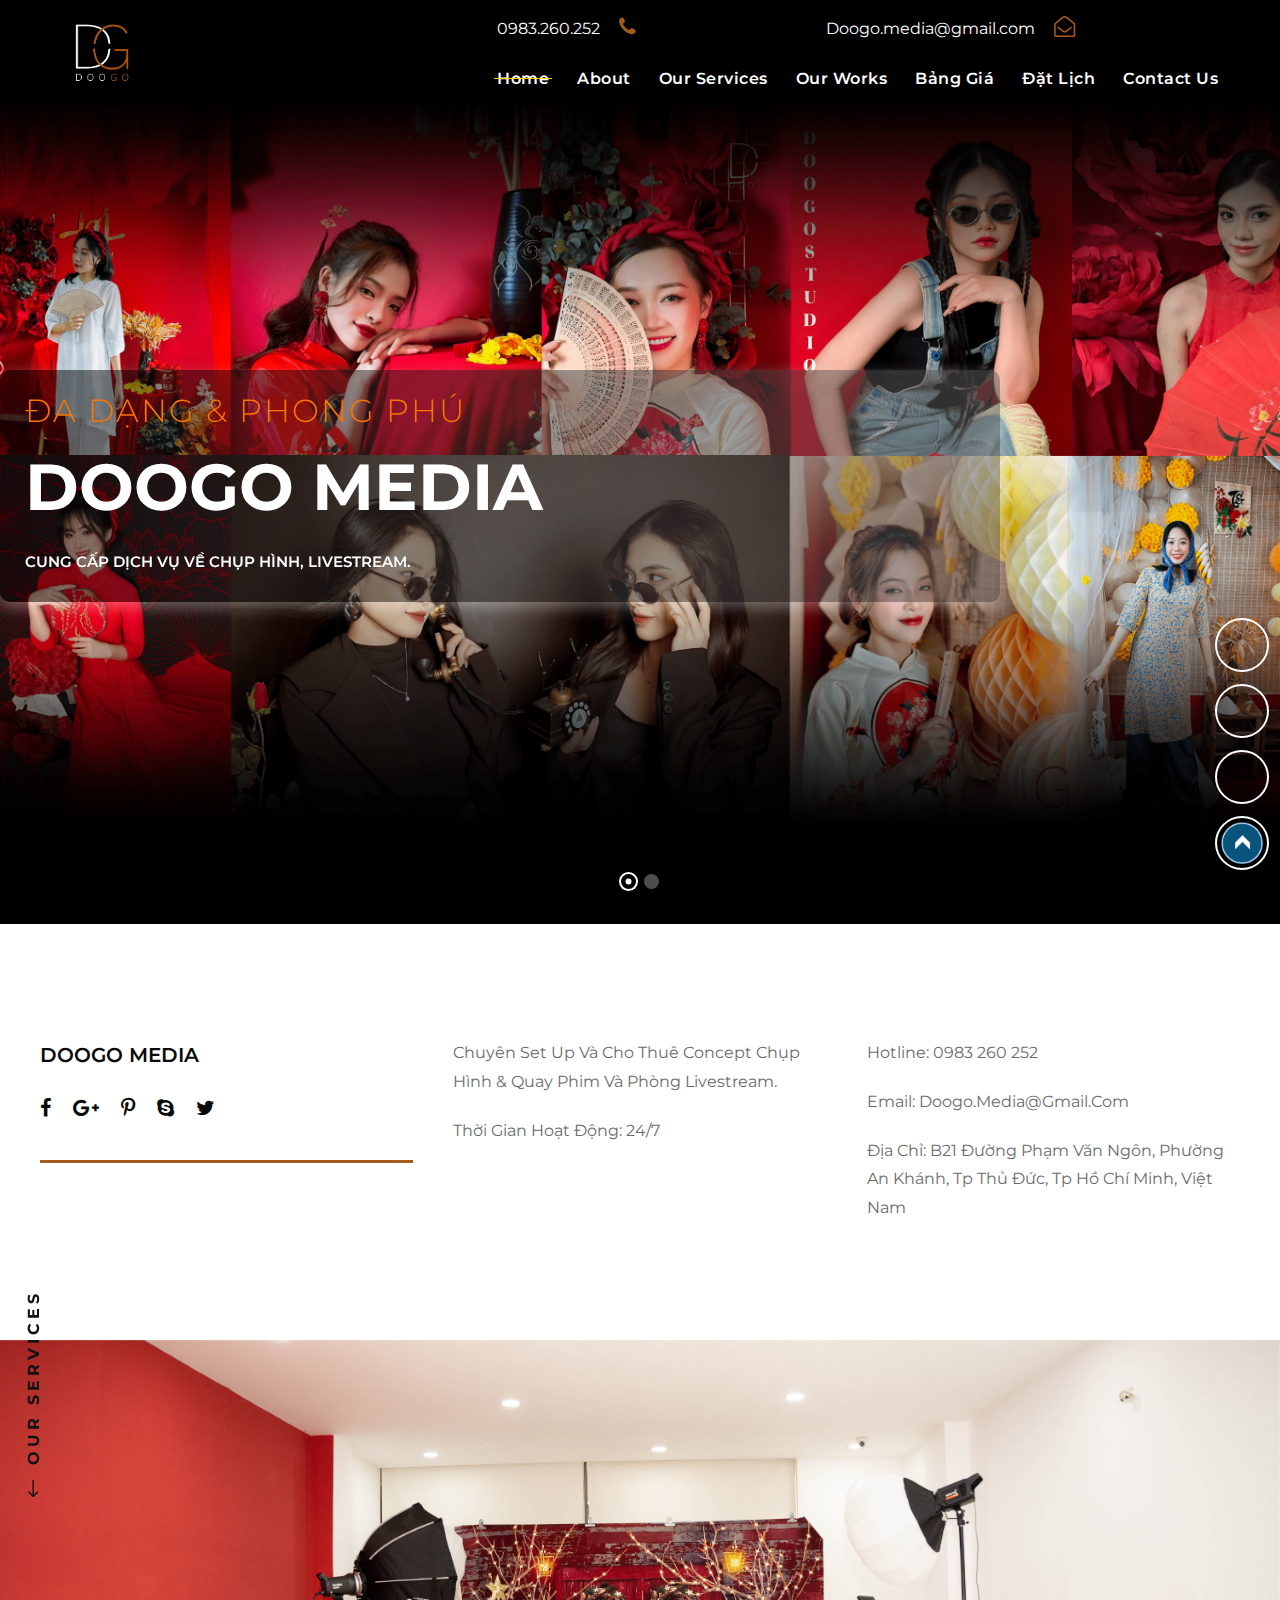
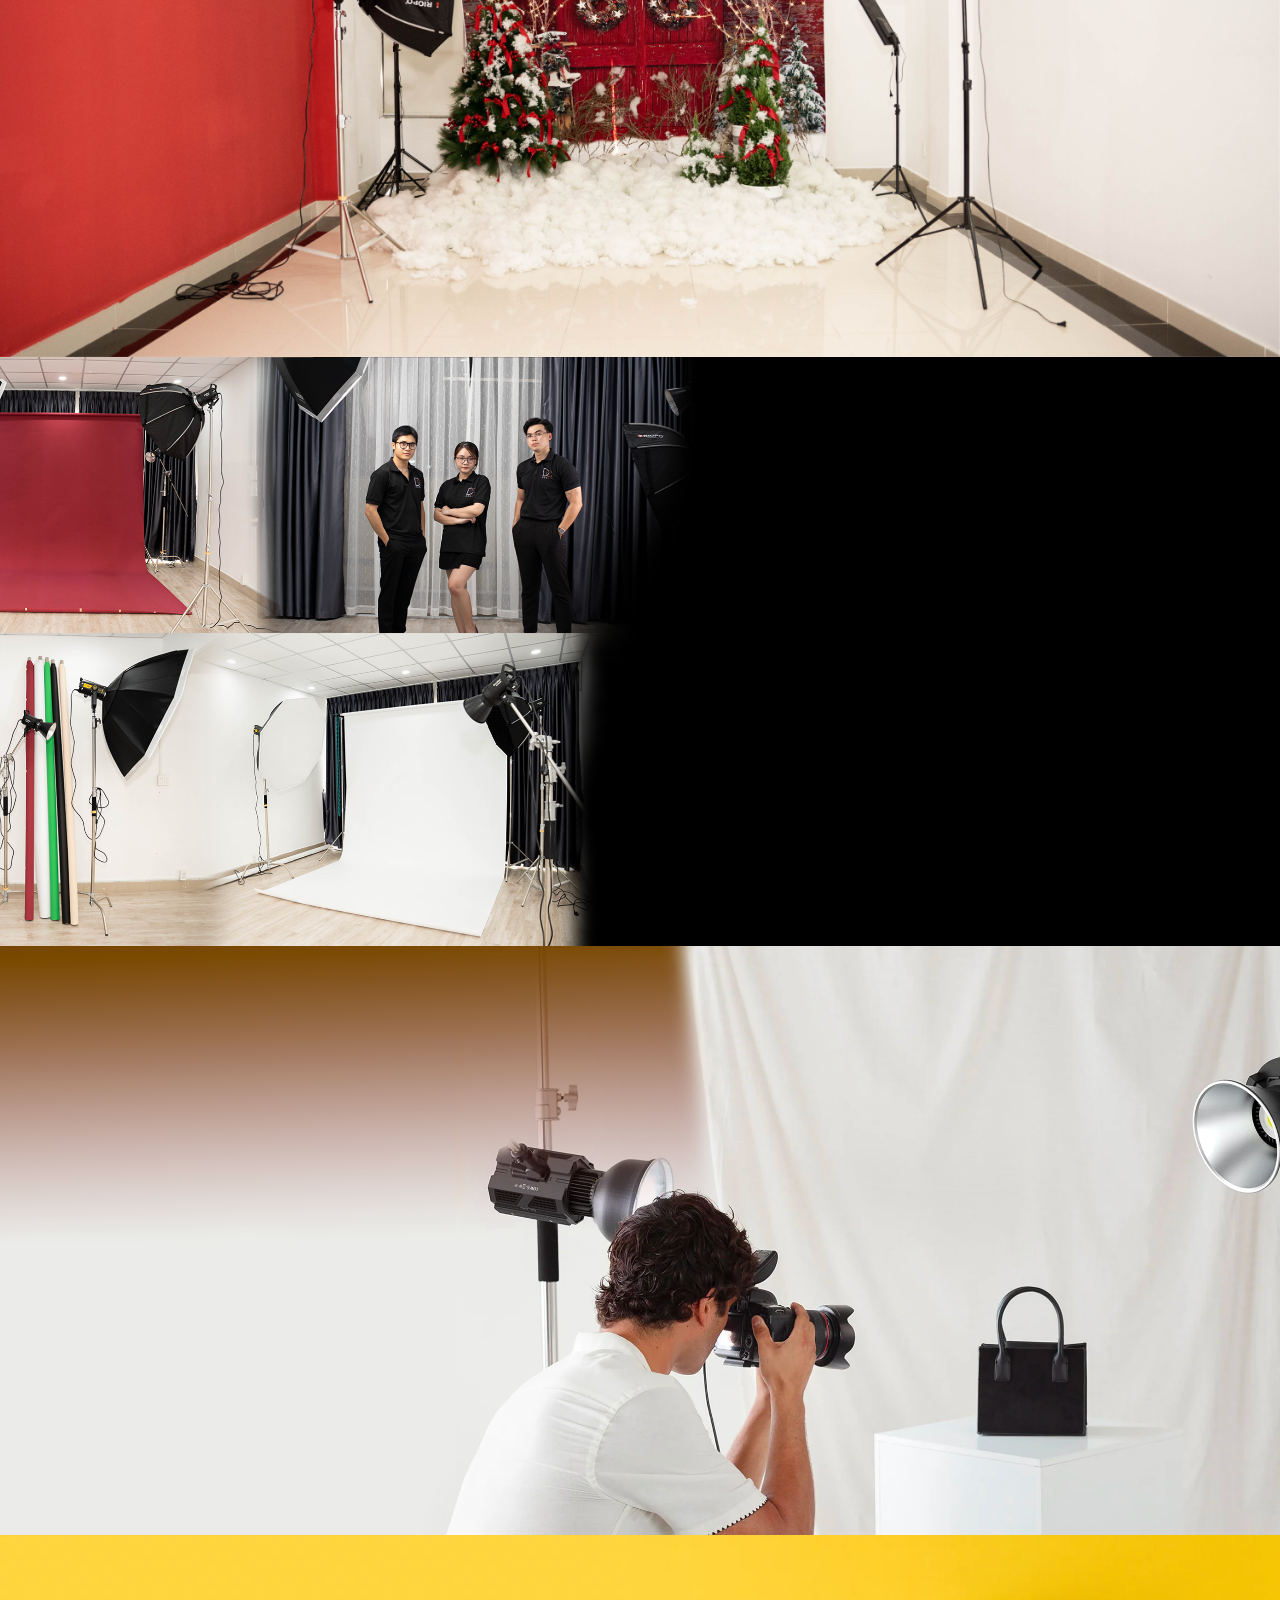
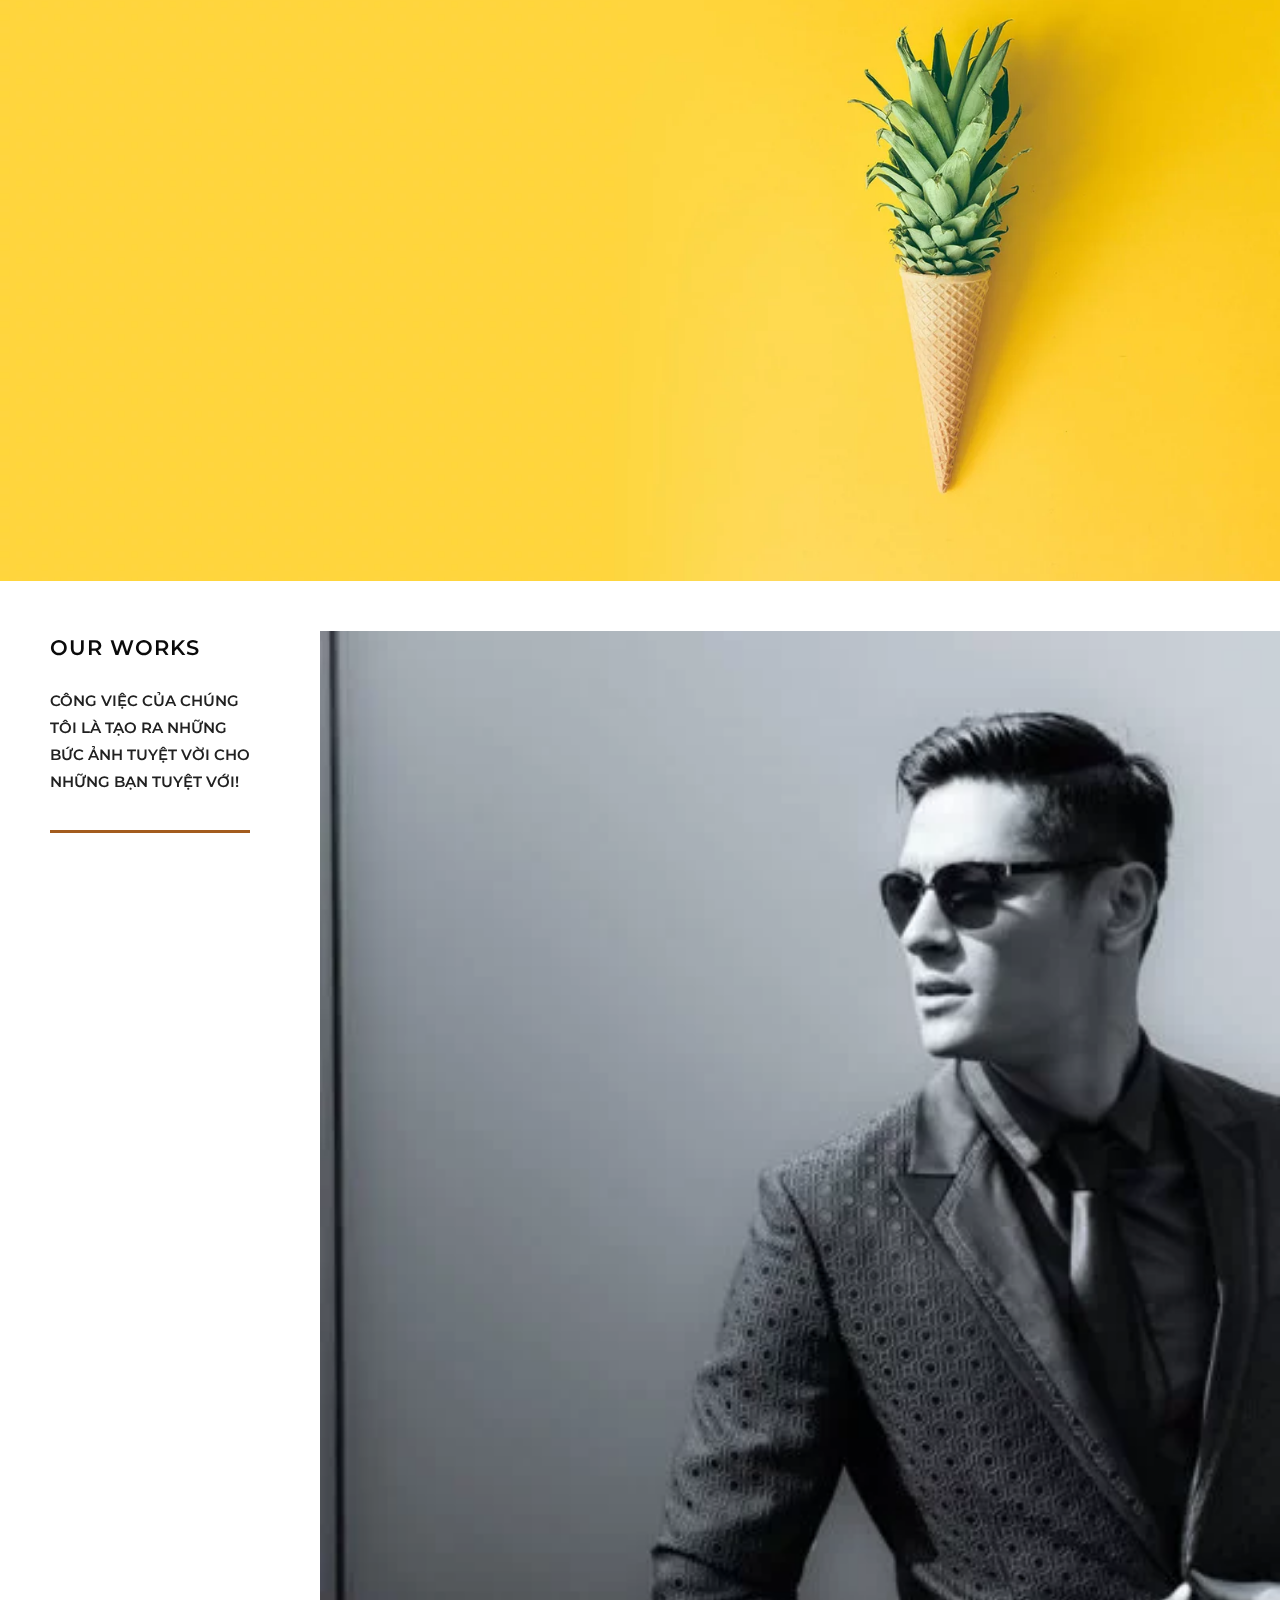
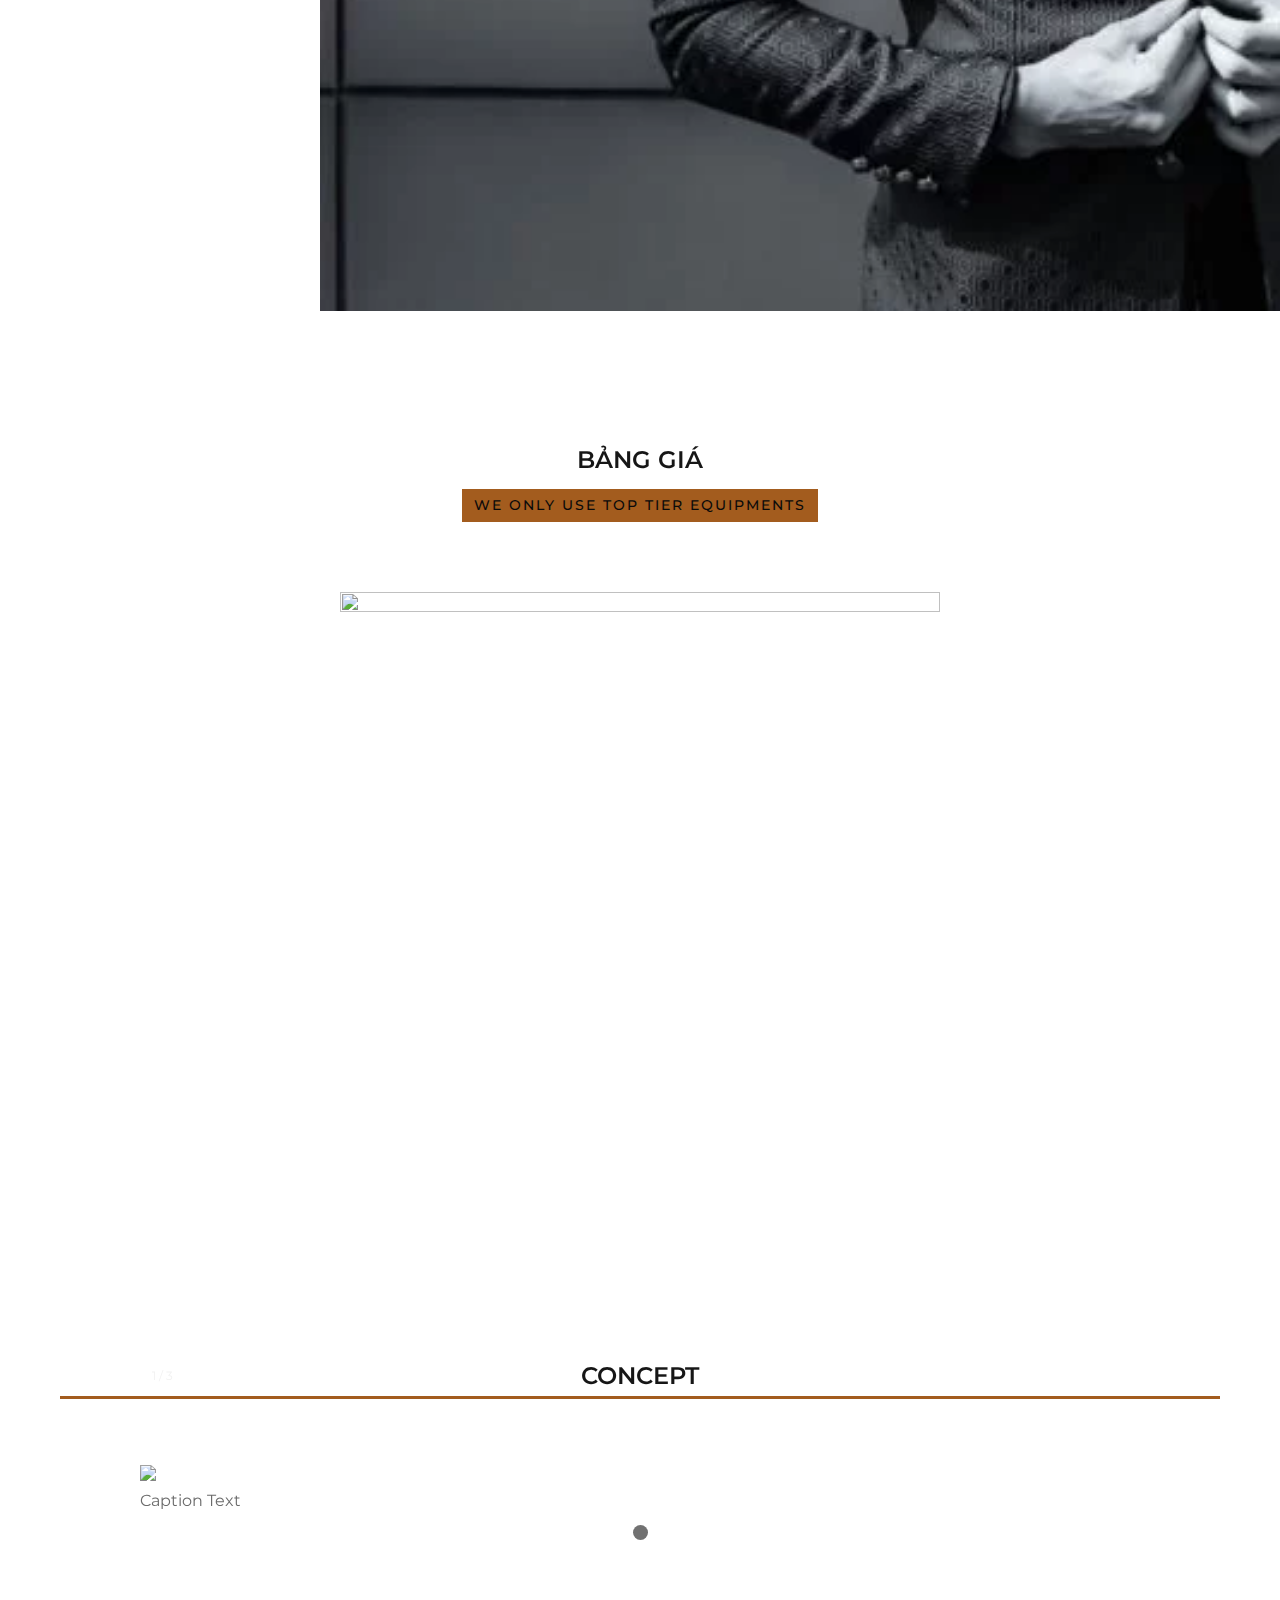
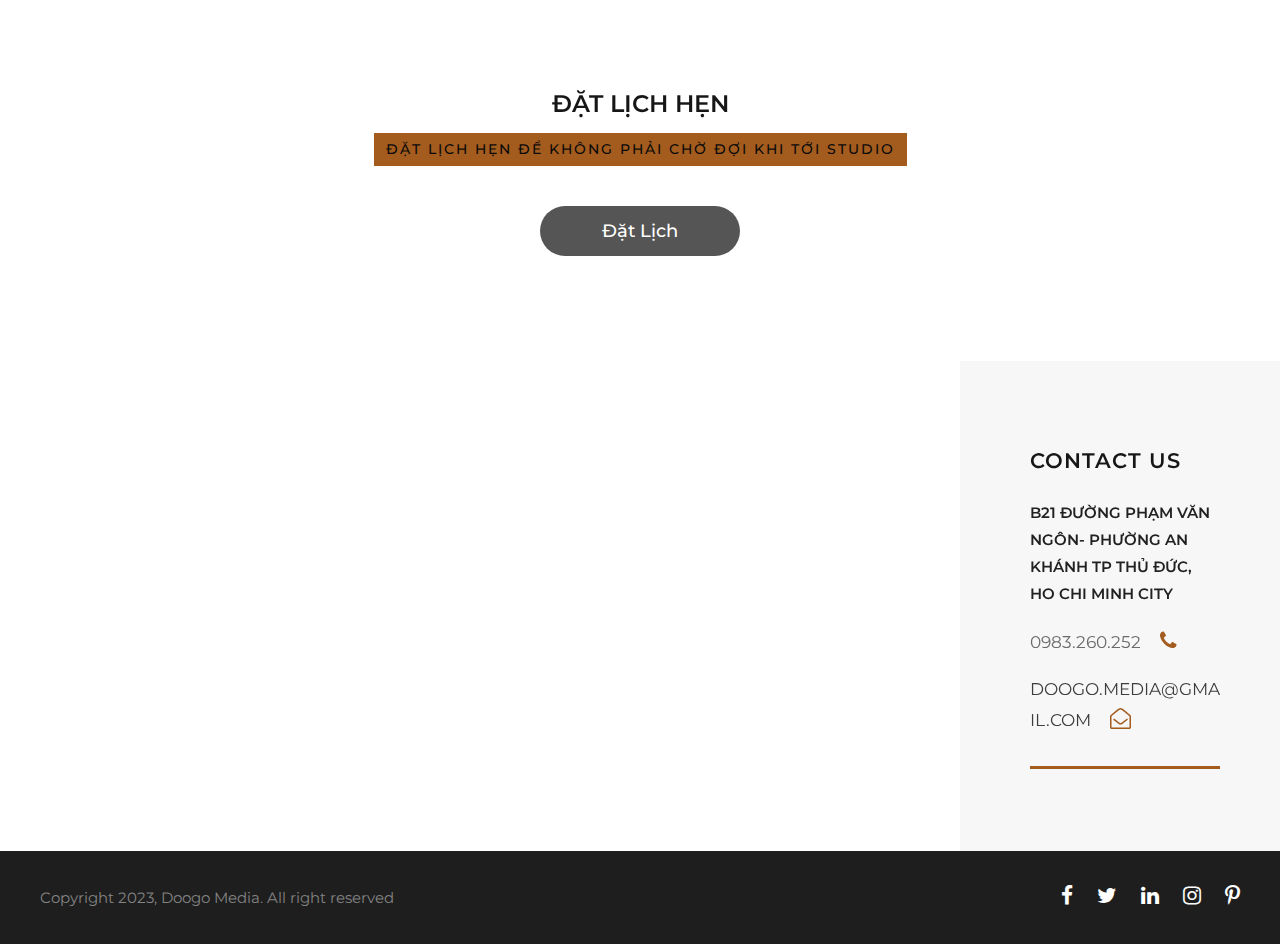
==== commit a601a73f: "update UI slider" ====
--- a/index.html
+++ b/index.html
@@ -155,18 +155,20 @@
                                         <div id=rev_slider_1_1_wrapper class="rev_slider_wrapper fullwidthbanner-container" data-source=gallery style="margin:0px auto;background:#0a0a0a;padding:0px;margin-top:0px;margin-bottom:0px;">
                                             <div id=rev_slider_1_1 class="rev_slider fullwidthabanner" style=display:none; data-version=5.4.8>
                                                 <ul>
-                                                    <li data-index=rs-1 data-transition=fade data-slotamount=default data-hideafterloop=0 data-hideslideonmobile=off data-easein=default data-easeout=default data-masterspeed=300 data-thumb=upload/slider-1-2-100x50.jpg data-rotate=0 data-saveperformance=off data-title=Slide data-param1 data-param2 data-param3 data-param4 data-param5 data-param6 data-param7 data-param8 data-param9 data-param10 data-description> <img src=upload/slide1.png alt title=slider-1 width=1933 height=1438 data-bgposition="center center" data-bgfit=cover data-bgrepeat=no-repeat class=rev-slidebg data-no-retina>
-                                                        <div class="tp-caption tp-shape tp-shapewrapper  tp-resizeme" id=slide-1-layer-4 data-x=-727 data-y=511 data-width="['1500']" data-height="['12']" data-type=shape data-responsive_offset="on" data-frames='[{"delay":10,"speed":300,"frame":"0","from":"x:-50px;opacity:0;","to":"o:1;","ease":"Power3.easeInOut"},{"delay":"wait","speed":300,"frame":"999","to":"opacity:0;","ease":"Power3.easeInOut"}]' data-textAlign="['inherit','inherit','inherit','inherit']" data-paddingtop=[0,0,0,0] data-paddingright=[0,0,0,0] data-paddingbottom=[0,0,0,0] data-paddingleft="[0,0,0,0]" style="z-index: 5;background-color: #a35c1e;"></div>
-                                                        <div class="tp-caption   tp-resizeme" id=slide-1-layer-1 data-x=80 data-y=center data-voffset=-131 data-width="['auto']" data-height="['auto']" data-type=text data-responsive_offset="on" data-frames='[{"delay":10,"speed":300,"frame":"0","from":"opacity:0;","to":"o:1;","ease":"Power3.easeInOut"},{"delay":"wait","speed":300,"frame":"999","to":"opacity:0;","ease":"Power3.easeInOut"}]' data-textAlign="['inherit','inherit','inherit','inherit']" data-paddingtop=[0,0,0,0] data-paddingright=[0,0,0,0] data-paddingbottom=[0,0,0,0] data-paddingleft="[0,0,0,0]" style="z-index: 6; white-space: nowrap; font-size: 32px; line-height: 32px; font-weight: 300; color: #a35c1e; letter-spacing: 2px;font-family:Montserrat;text-transform:uppercase;">Đa dạng & Phong phú</div>
-                                                        <div class="tp-caption slider-title tp-resizeme" id=slide-1-layer-3 data-x=72 data-y=center data-voffset=-47 data-width="['auto']" data-height="['auto']" data-type=text data-responsive_offset="on" data-frames='[{"delay":360,"speed":300,"frame":"0","from":"x:-50px;opacity:0;","to":"o:1;","ease":"Power3.easeInOut"},{"delay":"wait","speed":300,"frame":"999","to":"opacity:0;","ease":"Power3.easeInOut"}]' data-textAlign="['inherit','inherit','inherit','inherit']" data-paddingtop=[0,0,0,0] data-paddingright=[0,0,0,0] data-paddingbottom=[0,0,0,0] data-paddingleft="[0,0,0,0]">DOOGO MEDIA</div>
-                                                        <div class="tp-caption  slider-content tp-resizeme" id=slide-1-layer-5 data-x=81 data-y=center data-voffset=91 data-width="['660']" data-height="['auto']" data-type=text data-responsive_offset="on" data-frames='[{"delay":700,"speed":300,"frame":"0","from":"x:-50px;opacity:0;","to":"o:1;","ease":"Power3.easeInOut"},{"delay":"wait","speed":300,"frame":"999","to":"opacity:0;","ease":"Power3.easeInOut"}]' data-textAlign="['inherit','inherit','inherit','inherit']" data-paddingtop=[0,0,0,0] data-paddingright=[0,0,0,0] data-paddingbottom=[0,0,0,0] data-paddingleft="[0,0,0,0]">Cung cấp dịch vụ về chup hình, livestream.</div>
+                                                    <li data-index=rs-1 data-transition=fade data-slotamount=default data-hideafterloop=0 data-hideslideonmobile=off data-easein=default data-easeout=default data-masterspeed=300 data-thumb=upload/slider1-min.jpg data-rotate=0 data-saveperformance=off data-title=Slide data-param1 data-param2 data-param3 data-param4 data-param5 data-param6 data-param7 data-param8 data-param9 data-param10 data-description> <img src=upload/slider1-min.png alt title=slider-1 width=1933 height=1438 data-bgposition="center center" data-bgfit=cover data-bgrepeat=no-repeat class=rev-slidebg data-no-retina>
+                                                        <div class="tp-caption tp-resizeme slider-content-bg" id=slide-1-layer-1 data-x=80 data-y=center data-voffset=-131 data-height="['auto']" data-type=text data-responsive_offset="on" data-frames='[{"delay":10,"speed":300,"frame":"0","from":"opacity:0;","to":"o:1;","ease":"Power3.easeInOut"},{"delay":"wait","speed":300,"frame":"999","to":"opacity:0;","ease":"Power3.easeInOut"}]' data-textAlign="['inherit','inherit','inherit','inherit']" data-paddingtop=[0,0,0,0] data-paddingright=[0,0,0,0] data-paddingbottom=[0,0,0,0] data-paddingleft="[0,0,0,0]">
+                                                            <div class="slider-content-1">Đa dạng & Phong phú</div>
+                                                            <div class="slider-content-2">DOOGO MEDIA</div>
+                                                            <div class="slider-content-3">Cung cấp dịch vụ về chụp hình, livestream.</div>
+                                                        </div>
                                                     </li>
 
-                                                    <li data-index=rs-2 data-transition=fade data-slotamount=default data-hideafterloop=0 data-hideslideonmobile=off data-easein=default data-easeout=default data-masterspeed=300 data-thumb=upload/slider-1-2-100x50.jpg data-rotate=0 data-saveperformance=off data-title=Slide data-param1 data-param2 data-param3 data-param4 data-param5 data-param6 data-param7 data-param8 data-param9 data-param10 data-description> <img src=upload/slide1.png alt title=slider-1 width=1933 height=2000 data-bgposition="center center" data-bgfit=cover data-bgrepeat=no-repeat class=rev-slidebg data-no-retina>
-                                                        <div class="tp-caption tp-shape tp-shapewrapper  tp-resizeme" id=slide-2-layer-4 data-x=-727 data-y=511 data-width="['1500']" data-height="['12']" data-type=shape data-responsive_offset="on" data-frames='[{"delay":10,"speed":300,"frame":"0","from":"x:-50px;opacity:0;","to":"o:1;","ease":"Power3.easeInOut"},{"delay":"wait","speed":300,"frame":"999","to":"opacity:0;","ease":"Power3.easeInOut"}]' data-textAlign="['inherit','inherit','inherit','inherit']" data-paddingtop=[0,0,0,0] data-paddingright=[0,0,0,0] data-paddingbottom=[0,0,0,0] data-paddingleft="[0,0,0,0]" style="z-index: 5;background-color: #a35c1e;"></div>
-                                                        <div class="tp-caption   tp-resizeme" id=slide-2-layer-1 data-x=80 data-y=center data-voffset=-131 data-width="['auto']" data-height="['auto']" data-type=text data-responsive_offset="on" data-frames='[{"delay":10,"speed":300,"frame":"0","from":"opacity:0;","to":"o:1;","ease":"Power3.easeInOut"},{"delay":"wait","speed":300,"frame":"999","to":"opacity:0;","ease":"Power3.easeInOut"}]' data-textAlign="['inherit','inherit','inherit','inherit']" data-paddingtop=[0,0,0,0] data-paddingright=[0,0,0,0] data-paddingbottom=[0,0,0,0] data-paddingleft="[0,0,0,0]" style="z-index: 6; white-space: nowrap; font-size: 32px; line-height: 32px; font-weight: 300; color: #a35c1e; letter-spacing: 2px;font-family:Montserrat;text-transform:uppercase;">Đa dạng & Phong phú</div>
-                                                        <div class="tp-caption slider-title tp-resizeme" id=slide-2-layer-3 data-x=72 data-y=center data-voffset=-47 data-width="['auto']" data-height="['auto']" data-type=text data-responsive_offset="on" data-frames='[{"delay":360,"speed":300,"frame":"0","from":"x:-50px;opacity:0;","to":"o:1;","ease":"Power3.easeInOut"},{"delay":"wait","speed":300,"frame":"999","to":"opacity:0;","ease":"Power3.easeInOut"}]' data-textAlign="['inherit','inherit','inherit','inherit']" data-paddingtop=[0,0,0,0] data-paddingright=[0,0,0,0] data-paddingbottom=[0,0,0,0] data-paddingleft="[0,0,0,0]">BOX CHỤP HÌNH</div>
-                                                        <div class="tp-caption  slider-content tp-resizeme" id=slide-2-layer-5 data-x=81 data-y=center data-voffset=91 data-width="['660']" data-height="['auto']" data-type=text data-responsive_offset="on" data-frames='[{"delay":700,"speed":300,"frame":"0","from":"x:-50px;opacity:0;","to":"o:1;","ease":"Power3.easeInOut"},{"delay":"wait","speed":300,"frame":"999","to":"opacity:0;","ease":"Power3.easeInOut"}]' data-textAlign="['inherit','inherit','inherit','inherit']" data-paddingtop=[0,0,0,0] data-paddingright=[0,0,0,0] data-paddingbottom=[0,0,0,0] data-paddingleft="[0,0,0,0]">Được thay đổi theo từng dịp khác nhau, cung cấp cho bạn đa dạng phong cảnh chụp hình nổi bật và thú vị.</div>
+                                                    <li data-index=rs-2 data-transition=fade data-slotamount=default data-hideafterloop=0 data-hideslideonmobile=off data-easein=default data-easeout=default data-masterspeed=300 data-thumb=upload/slider2-min.jpg data-rotate=0 data-saveperformance=off data-title=Slide data-param1 data-param2 data-param3 data-param4 data-param5 data-param6 data-param7 data-param8 data-param9 data-param10 data-description> <img src=upload/slider2-min.png alt title=slider-1 width=1933 height=2000 data-bgposition="center center" data-bgfit=cover data-bgrepeat=no-repeat class=rev-slidebg data-no-retina>
+                                                        <div class="tp-caption tp-resizeme slider-content-bg" id=slide-2-layer-1 data-x=80 data-y=center data-voffset=-131 data-height="['auto']" data-type=text data-responsive_offset="on" data-frames='[{"delay":10,"speed":300,"frame":"0","from":"opacity:0;","to":"o:1;","ease":"Power3.easeInOut"},{"delay":"wait","speed":300,"frame":"999","to":"opacity:0;","ease":"Power3.easeInOut"}]' data-textAlign="['inherit','inherit','inherit','inherit']" data-paddingtop=[0,0,0,0] data-paddingright=[0,0,0,0] data-paddingbottom=[0,0,0,0] data-paddingleft="[0,0,0,0]">
+                                                            <div class="slider-content-1">Đa dạng & Phong phú</div>
+                                                            <div class="slider-content-2">BOX CHỤP HÌNH</div>
+                                                            <div class="slider-content-3">Được thay đổi theo từng dịp khác nhau, cung cấp cho bạn đa dạng phong cảnh chụp hình nổi bật và thú vị.</div>
+                                                        </div>
                                                     </li>
                                                 </ul>
                                                 <div class="tp-bannertimer tp-bottom" style="visibility: hidden !important;"></div>
@@ -228,7 +230,7 @@
 
                                                         <p>Hotline: 0983 260 252</p>
                                                         <p>Email: Doogo.media@gmail.com</p>
-                                                        <p>Địa chỉ: B21 Đường Phạm Văn Ngôn, Phường An Khánh Tp Thủ Đức, Ho Chi Minh City, Vietnam</p>
+                                                        <p>Địa chỉ: B21 Đường Phạm Văn Ngôn, Phường An Khánh, Tp Thủ Đức, Tp Hồ Chí Minh, Việt Nam</p>
                                                     </div>
                                                 </div>
                                             </div>
--- a/css/ztudiox-style-custom.css
+++ b/css/ztudiox-style-custom.css
@@ -723,8 +723,29 @@
 	color: #ffffff !important;
 }
 
-.slider-title {
-	z-index: 7 !important;
+.slider-content-bg {
+	background-image: linear-gradient(to right, rgba(0,0,0,0.5), rgba(102,100,100,0.5)); !important;
+	border-radius: 10px; !important;
+	padding: 25px !important;
+	box-shadow: rgba(255, 255, 255, 0.35) 0px 5px 15px !important;
+	word-wrap: break-word !important;
+	width: 1000px !important;
+}
+
+.slider-content-1 {
+	z-index: 6 !important;
+	white-space: nowrap !important;
+	font-size: 32px !important;
+	line-height: 32px !important;
+	font-weight: 300 !important;
+	color: #fb7501 !important;
+	letter-spacing: 2px !important;
+	font-family:Montserrat !important;
+	text-transform:uppercase !important;
+}
+
+.slider-content-2 {
+	z-index: 6 !important;
 	white-space: nowrap !important;
 	font-size: 65px !important;
 	line-height: 120px !important;
@@ -735,13 +756,10 @@
 	text-transform:uppercase !important;
 }
 
-.slider-content {
-	margin-top: 10px;
-	z-index: 8 !important;
-	min-width: 660px !important;
-	max-width: 660px !important;
+.slider-content-3 {
+	z-index: 6 !important;
 	white-space: normal !important;
-	font-size: 20px !important;
+	font-size: 15px !important;
 	line-height: 30px !important;
 	font-weight: 600 !important;
 	color: #ffffff !important;
@@ -758,14 +776,19 @@
 	color: #ffffff !important;
 }
 
+.tp-parallax-wrap {
+	left: 0px !important;
+	top: 40% !important;
+}
+
 .background-content{
 	background-image: linear-gradient(to right, rgba(0,0,0,0.3), rgba(102,100,100,0.3)); !important;
-	border-radius: 10px; !important;
-	padding: 25px;
-	box-shadow: rgba(255, 255, 255, 0.35) 0px 5px 15px;
-}
-
-@media screen and (max-width: 480px){
+	/*border-radius: 0 0 0 10px; !important;*/
+	padding: 25px !important;
+	box-shadow: rgba(255, 255, 255, 0.35) 0px 5px 15px !important;
+}
+
+@media screen and (max-width: 640px){
 	.service-title {
 		font-size: 15px !important;
 		font-weight: 700 !important;
@@ -781,35 +804,43 @@
 		color: #ffffff !important;
 	}
 
-	.slider-title {
-		z-index: 7 !important;
-		white-space: nowrap !important;
+	.slider-content-bg {
+		width: 300px !important;
+	}
+
+	.slider-content-1 {
+		font-size: 15px !important;
+		line-height: 20px !important;
+	}
+
+	.slider-content-2 {
 		font-size: 20px !important;
-		font-weight: 700 !important;
-		color: #ffffff !important;
-		letter-spacing: 0px !important;
-		font-family:Montserrat !important;
-		text-transform:uppercase !important;
+		line-height: 40px !important;
 	}
 
-	.slider-content {
-		margin-top: 10px;
-		z-index: 8 !important;
-		min-width: 350px !important;
-		max-width: 350px !important;
-		white-space: normal !important;
+	.slider-content-3 {
 		font-size: 12px !important;
-		line-height: 15px !important;
-		font-weight: 600 !important;
-		color: #ffffff !important;
-		letter-spacing: 0px !important;
-		font-family:Montserrat !important;
-		text-transform:uppercase !important;
+		line-height: 20px !important;
 	}
-	/*.background-content{*/
-	/*	background-image: linear-gradient(to right, rgba(0,0,0,0.7), rgba(102,100,100,0.7)); !important;*/
-	/*	border-radius: 10px; !important;*/
-	/*	padding: 25px;*/
-	/*	box-shadow: rgba(255, 255, 255, 0.35) 0px 5px 15px;*/
-	/*}*/
-}+}
+
+/*@media screen and (max-width: 1024px) {*/
+/*	.slider-content-bg {*/
+/*		width: 600px !important;*/
+/*	}*/
+
+/*	.slider-content-1 {*/
+/*		font-size: 28px ;*/
+/*		line-height: 32px ;*/
+/*	}*/
+
+/*	.slider-content-2 {*/
+/*		font-size: 40px ;*/
+/*		line-height: 100px ;*/
+/*	}*/
+
+/*	.slider-content-3 {*/
+/*		font-size: 12px ;*/
+/*		line-height: 30px ;*/
+/*	}*/
+/*}*/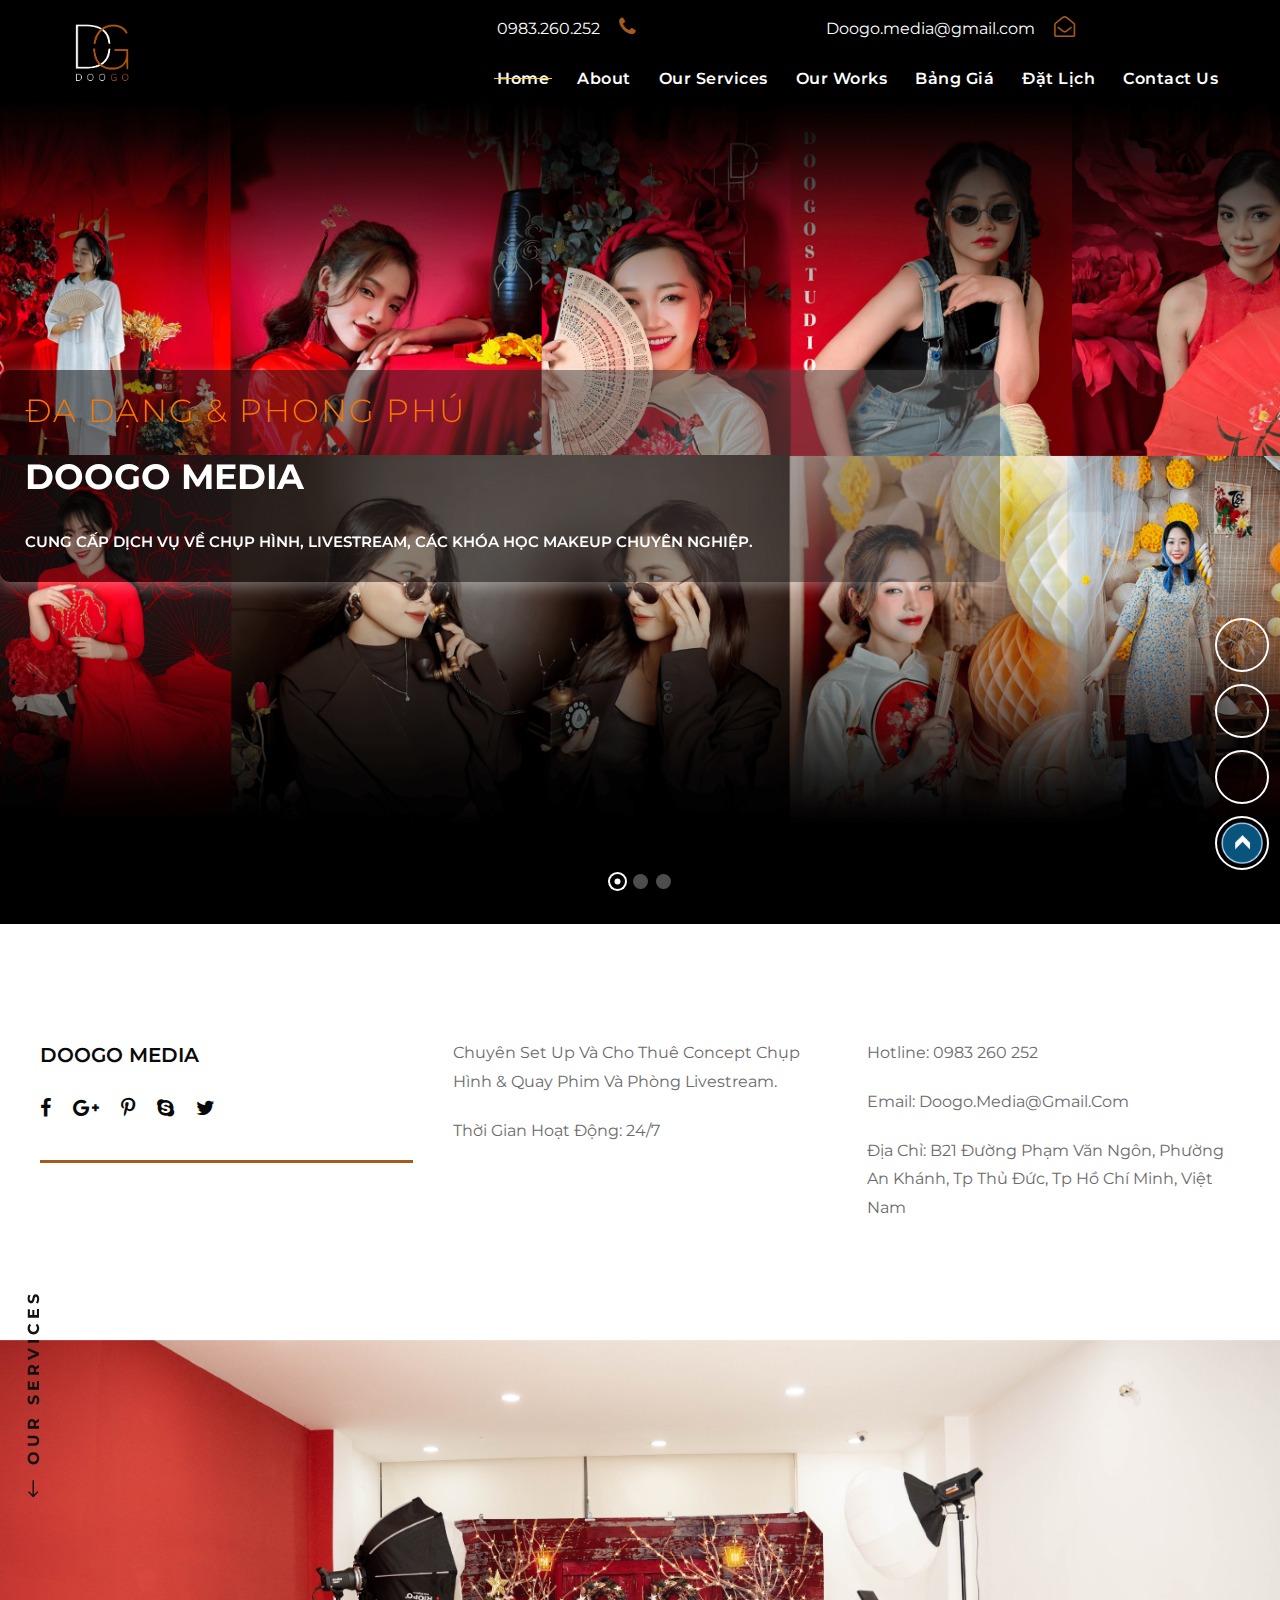
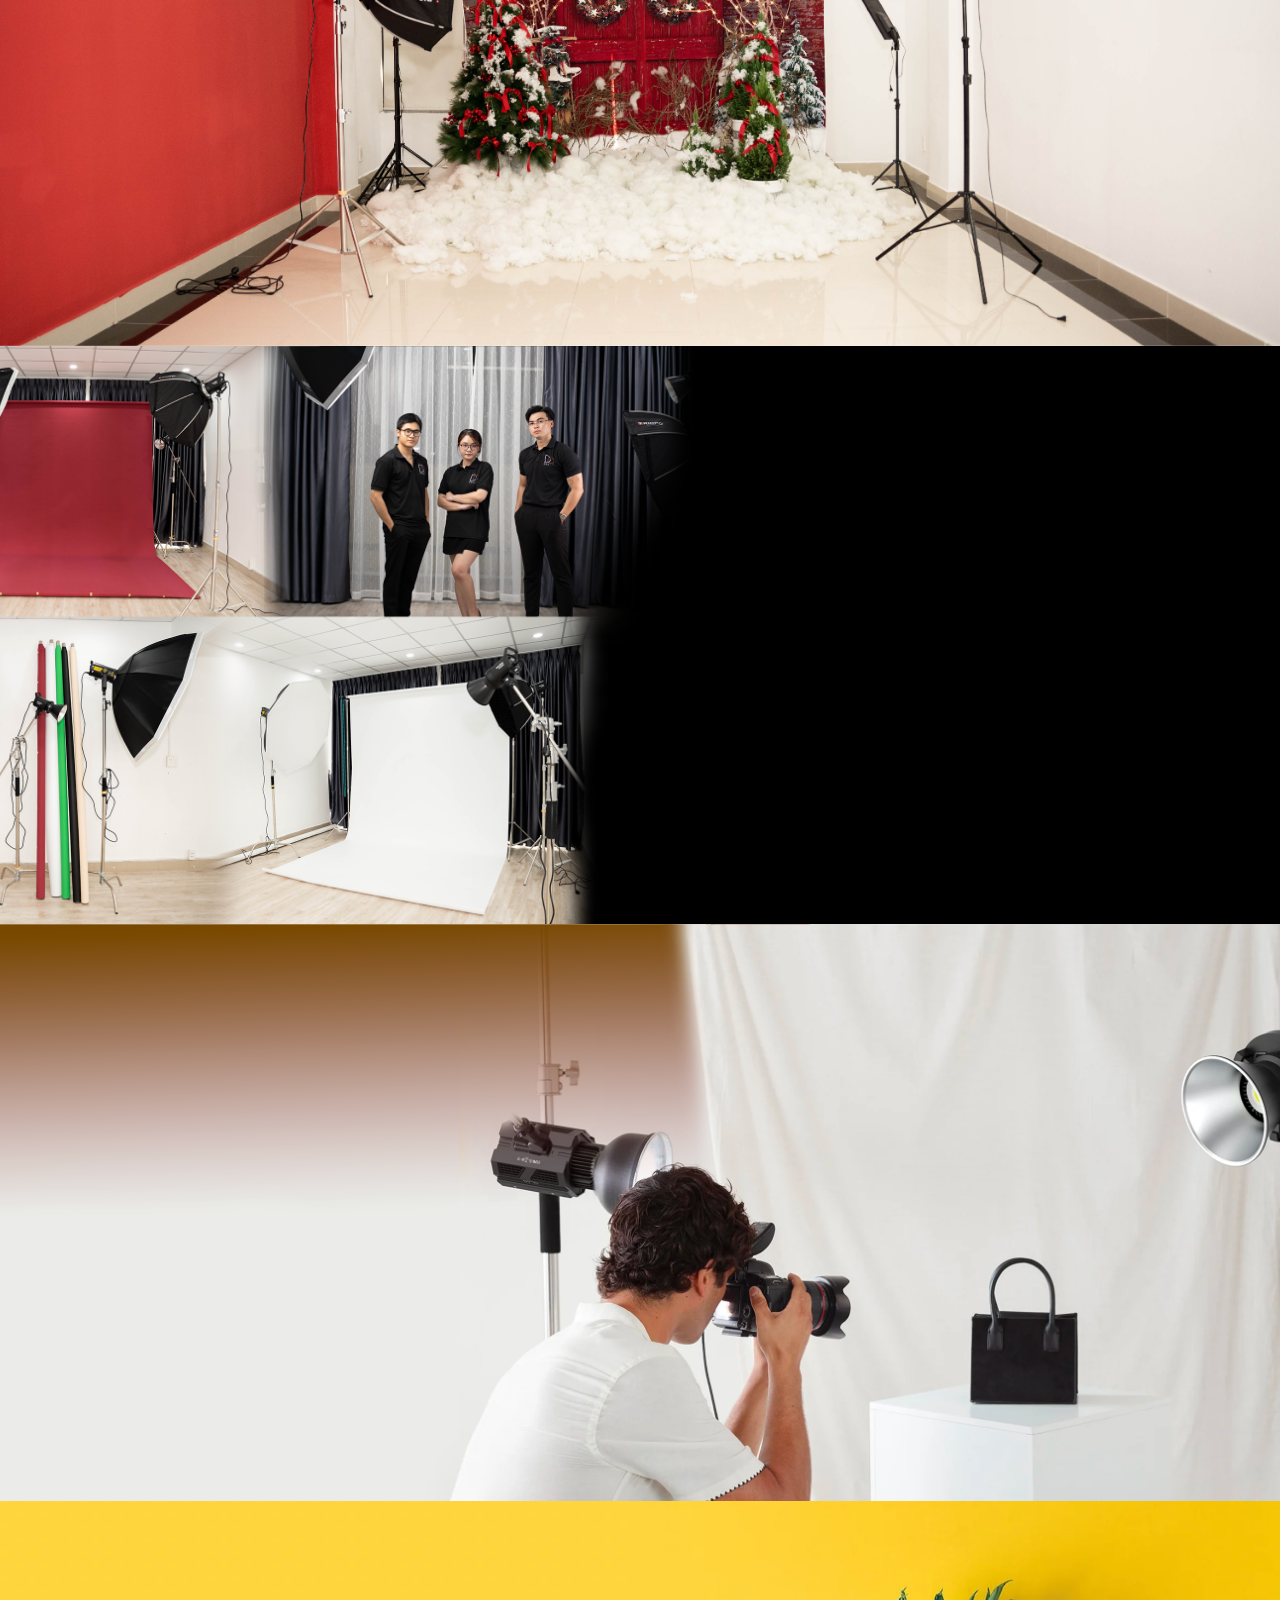
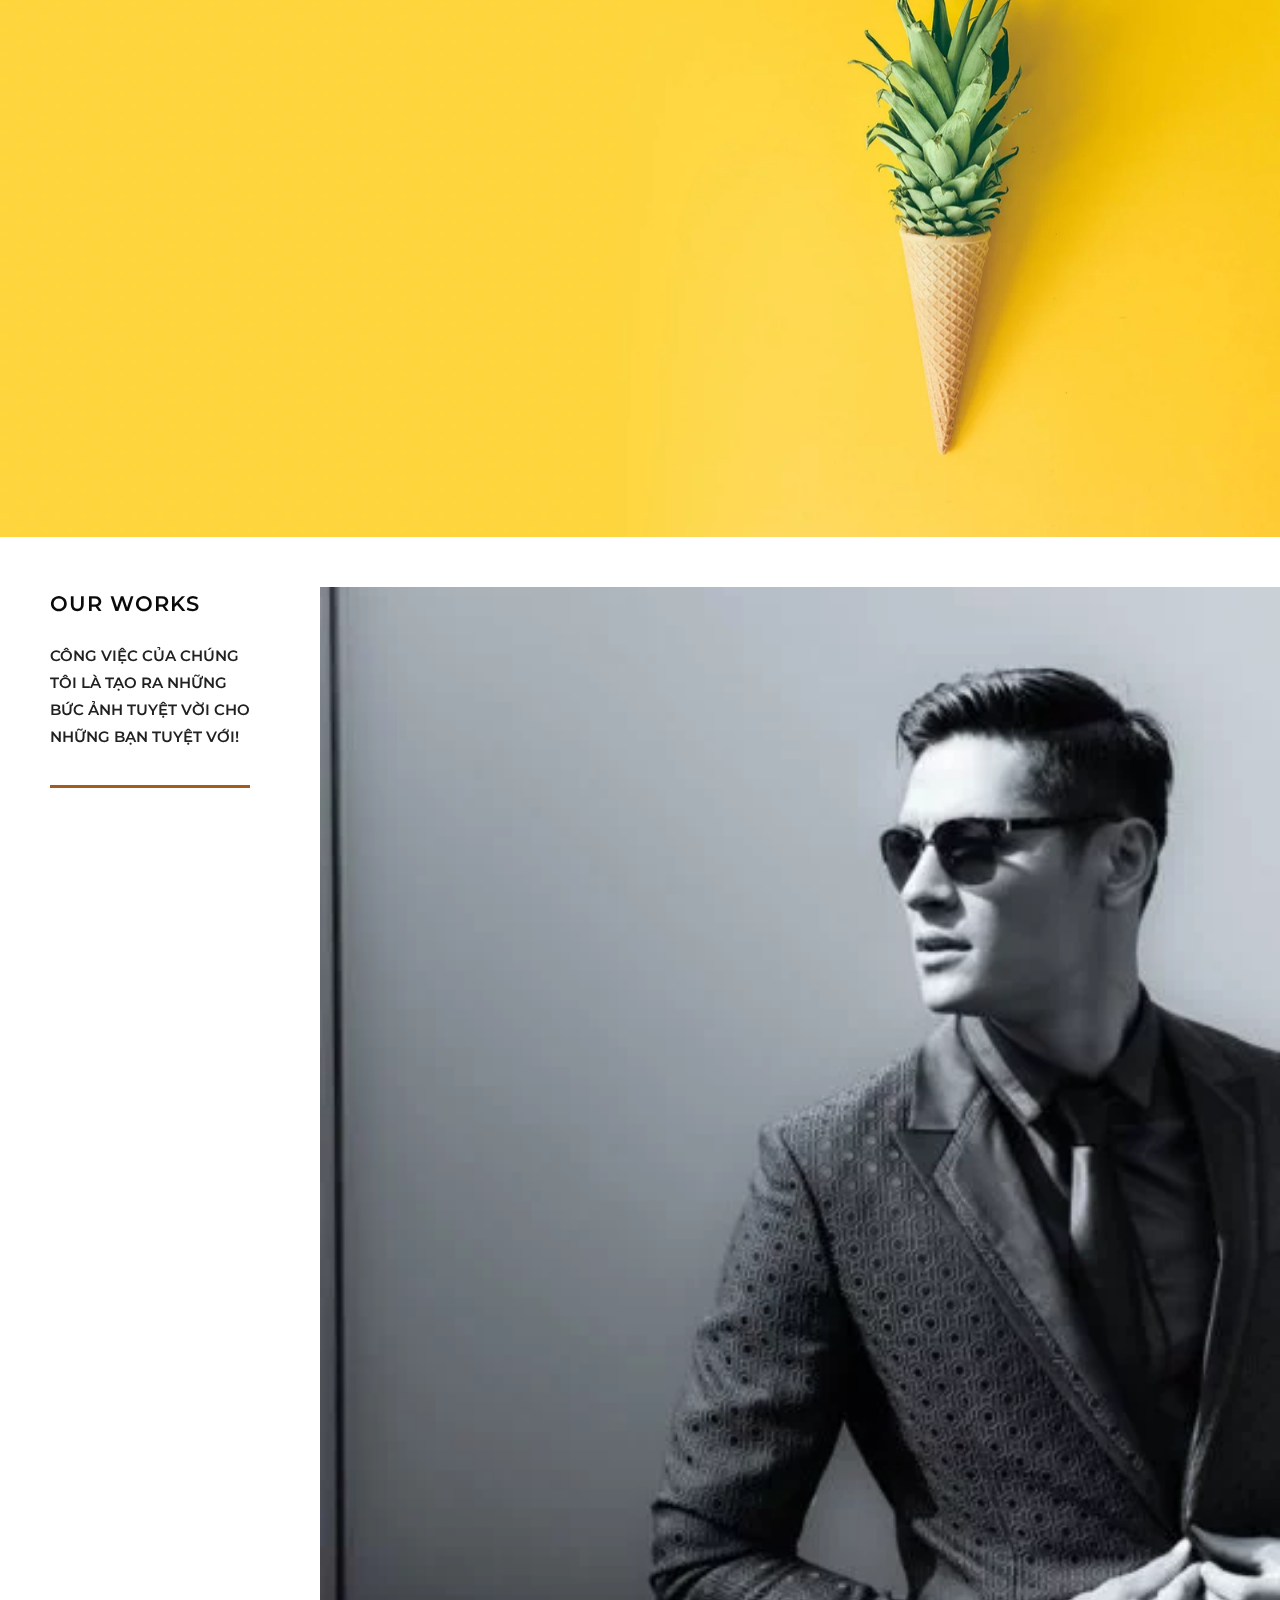
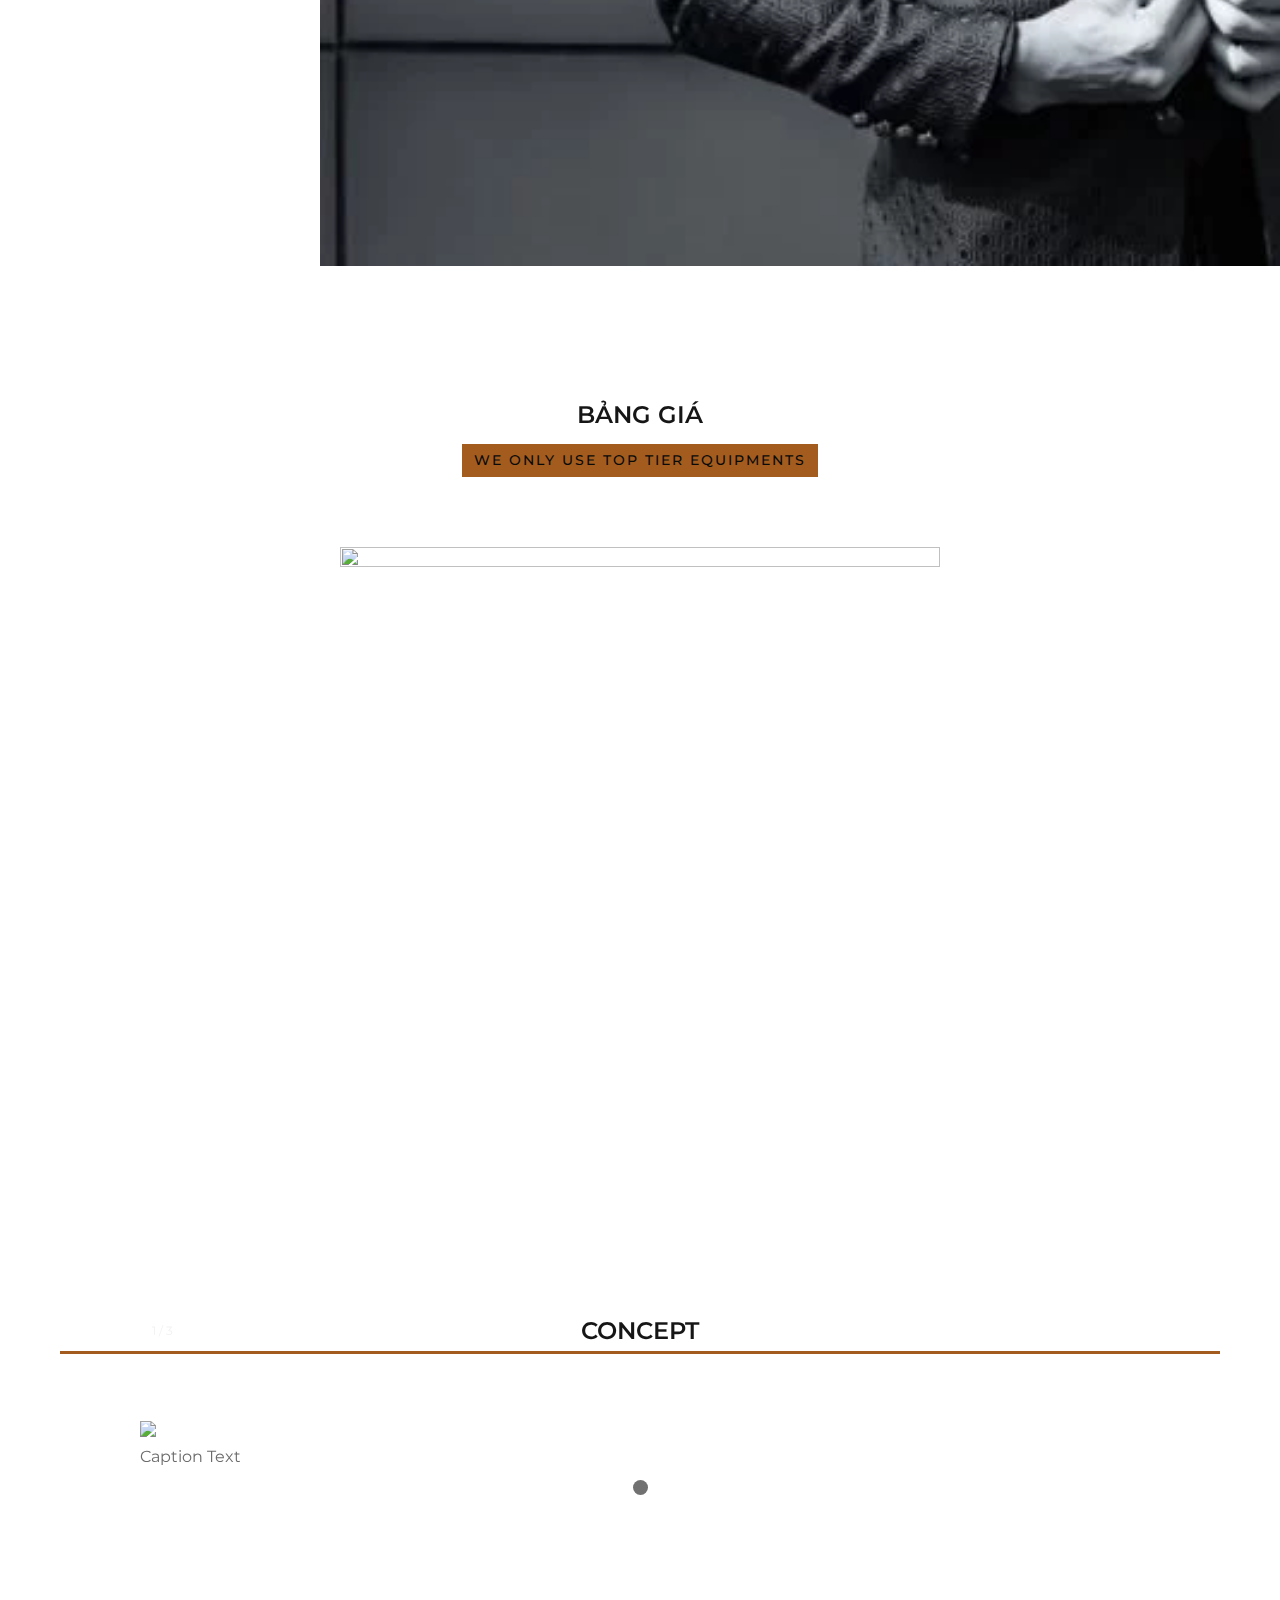
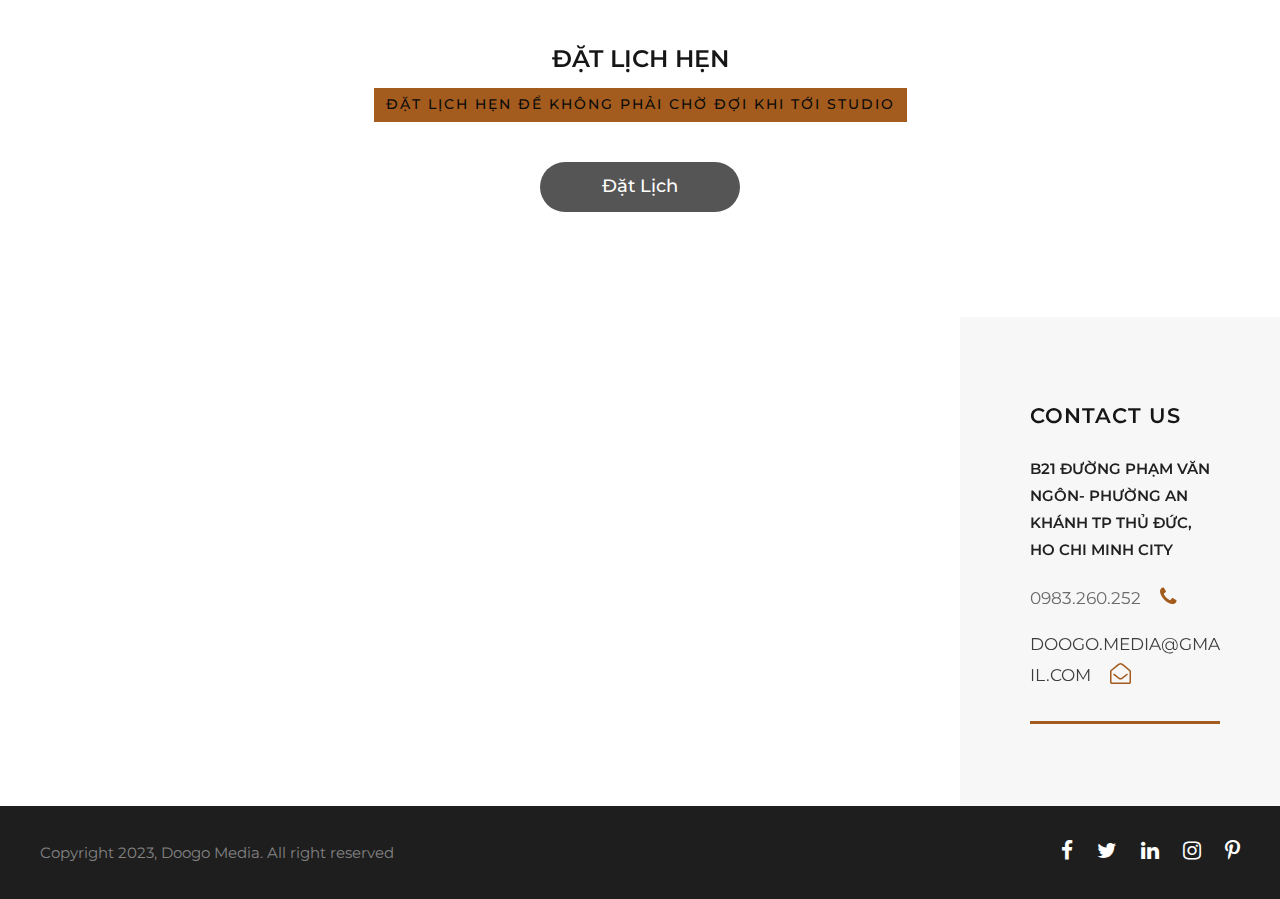
==== commit b9468691: "Delete unused img - add new slider - font size" ====
--- a/index.html
+++ b/index.html
@@ -120,7 +120,7 @@
                                             <a href="#AboutUs" class=sf-with-ul-pre>About</a>
                                         </li>
                                         <li class="menu-item menu-item-has-children ztudiox-normal-menu">
-                                            <a href="#gdlr-core-wrapper-1" class=sf-with-ul-pre>Our Services</a>
+                                            <a href="#OurServices" class=sf-with-ul-pre>Our Services</a>
                                         </li>
                                         <li class="menu-item menu-item-has-children ztudiox-normal-menu">
                                             <a href="#OurWorks" class=sf-with-ul-pre>Our Works</a>
@@ -159,7 +159,7 @@
                                                         <div class="tp-caption tp-resizeme slider-content-bg" id=slide-1-layer-1 data-x=80 data-y=center data-voffset=-131 data-height="['auto']" data-type=text data-responsive_offset="on" data-frames='[{"delay":10,"speed":300,"frame":"0","from":"opacity:0;","to":"o:1;","ease":"Power3.easeInOut"},{"delay":"wait","speed":300,"frame":"999","to":"opacity:0;","ease":"Power3.easeInOut"}]' data-textAlign="['inherit','inherit','inherit','inherit']" data-paddingtop=[0,0,0,0] data-paddingright=[0,0,0,0] data-paddingbottom=[0,0,0,0] data-paddingleft="[0,0,0,0]">
                                                             <div class="slider-content-1">Đa dạng & Phong phú</div>
                                                             <div class="slider-content-2">DOOGO MEDIA</div>
-                                                            <div class="slider-content-3">Cung cấp dịch vụ về chụp hình, livestream.</div>
+                                                            <div class="slider-content-3">Cung cấp dịch vụ về chụp hình, livestream, các khóa học makeup chuyên nghiệp.</div>
                                                         </div>
                                                     </li>
 
@@ -167,6 +167,14 @@
                                                         <div class="tp-caption tp-resizeme slider-content-bg" id=slide-2-layer-1 data-x=80 data-y=center data-voffset=-131 data-height="['auto']" data-type=text data-responsive_offset="on" data-frames='[{"delay":10,"speed":300,"frame":"0","from":"opacity:0;","to":"o:1;","ease":"Power3.easeInOut"},{"delay":"wait","speed":300,"frame":"999","to":"opacity:0;","ease":"Power3.easeInOut"}]' data-textAlign="['inherit','inherit','inherit','inherit']" data-paddingtop=[0,0,0,0] data-paddingright=[0,0,0,0] data-paddingbottom=[0,0,0,0] data-paddingleft="[0,0,0,0]">
                                                             <div class="slider-content-1">Đa dạng & Phong phú</div>
                                                             <div class="slider-content-2">BOX CHỤP HÌNH</div>
+                                                            <div class="slider-content-3">Được thay đổi theo từng dịp khác nhau, cung cấp cho bạn đa dạng phong cảnh chụp hình nổi bật và thú vị.</div>
+                                                        </div>
+                                                    </li>
+
+                                                    <li data-index=rs-3 data-transition=fade data-slotamount=default data-hideafterloop=0 data-hideslideonmobile=off data-easein=default data-easeout=default data-masterspeed=300 data-thumb=upload/slider2-min.jpg data-rotate=0 data-saveperformance=off data-title=Slide data-param1 data-param2 data-param3 data-param4 data-param5 data-param6 data-param7 data-param8 data-param9 data-param10 data-description> <img src=upload/slider2-min.png alt title=slider-1 width=1933 height=2000 data-bgposition="center center" data-bgfit=cover data-bgrepeat=no-repeat class=rev-slidebg data-no-retina>
+                                                        <div class="tp-caption tp-resizeme slider-content-bg" id=slide-3-layer-1 data-x=80 data-y=center data-voffset=-131 data-height="['auto']" data-type=text data-responsive_offset="on" data-frames='[{"delay":10,"speed":300,"frame":"0","from":"opacity:0;","to":"o:1;","ease":"Power3.easeInOut"},{"delay":"wait","speed":300,"frame":"999","to":"opacity:0;","ease":"Power3.easeInOut"}]' data-textAlign="['inherit','inherit','inherit','inherit']" data-paddingtop=[0,0,0,0] data-paddingright=[0,0,0,0] data-paddingbottom=[0,0,0,0] data-paddingleft="[0,0,0,0]">
+                                                            <div class="slider-content-1">Đa dạng & Phong phú</div>
+                                                            <div class="slider-content-2">KHÓA HỌC MAKEUP CHUYÊN NGHIỆP</div>
                                                             <div class="slider-content-3">Được thay đổi theo từng dịp khác nhau, cung cấp cho bạn đa dạng phong cảnh chụp hình nổi bật và thú vị.</div>
                                                         </div>
                                                     </li>
@@ -261,6 +269,7 @@
 
                     
                     <!--Start Our Services 1-->
+                <div id="OurServices">
                     <div class="gdlr-core-pbf-wrapper ">
                         <div class=gdlr-core-pbf-background-wrap>
                             <div class="gdlr-core-pbf-background gdlr-core-parallax gdlr-core-js" style="background-image: url(upload/shootingbox.jpg) ;background-size: cover ;background-position: center
@@ -415,6 +424,8 @@
                             </div>
                         </div>
                     </div>
+                    </div>
+
                     <!--End Our Services 4-->
                     
                     <!--Start Our Works-->
--- a/css/ztudiox-style-custom.css
+++ b/css/ztudiox-style-custom.css
@@ -209,7 +209,7 @@
 .ztudiox-body .ztudiox-top-bar a:hover{ color: #ffffff; } 
 .ztudiox-top-bar .ztudiox-top-bar-right-social a{ color: #ffffff; } 
 .ztudiox-top-bar .ztudiox-top-bar-right-social a:hover{ color: #ffd115; } 
-.ztudiox-header-background, .ztudiox-sticky-menu-placeholder, .ztudiox-header-style-boxed.ztudiox-fixed-navigation{ background-color: #0a0a0a; } 
+.ztudiox-header-background, .ztudiox-sticky-menu-placeholder, .ztudiox-header-style-boxed.ztudiox-fixed-navigation{ background-color: rgba(0, 0, 0, 0.5); }
 .ztudiox-header-wrap.ztudiox-header-style-plain{ border-color: #e8e8e8; } 
 .ztudiox-header-side-nav.ztudiox-style-side-toggle .ztudiox-logo{ background-color: #ffffff; } 
 .ztudiox-top-menu-button i, .ztudiox-mobile-menu-button i{ color: #ffffff; }.ztudiox-mobile-button-hamburger:before, .ztudiox-mobile-button-hamburger:after, .ztudiox-mobile-button-hamburger span{ background: #ffffff; } 
@@ -717,7 +717,7 @@
 .ztudiox-item-mgb, .gdlr-core-item-mgb{ margin-bottom: 40px; }
 .gdlr-core-pbf-wrapper{min-height: 100px; !important;}
 .service-title {
-	font-size: 45px !important;
+	font-size: 35px !important;
 	font-weight: 700 !important;
 	letter-spacing: 4px !important;
 	color: #ffffff !important;
@@ -747,13 +747,14 @@
 .slider-content-2 {
 	z-index: 6 !important;
 	white-space: nowrap !important;
-	font-size: 65px !important;
-	line-height: 120px !important;
+	font-size: 35px !important;
+	line-height: 100px !important;
 	font-weight: 700 !important;
 	color: #ffffff !important;
 	letter-spacing: 0px !important;
 	font-family:Montserrat !important;
 	text-transform:uppercase !important;
+	overflow-wrap: break-word !important;
 }
 
 .slider-content-3 {
@@ -809,17 +810,17 @@
 	}
 
 	.slider-content-1 {
-		font-size: 15px !important;
+		font-size: 10px !important;
 		line-height: 20px !important;
 	}
 
 	.slider-content-2 {
-		font-size: 20px !important;
-		line-height: 40px !important;
+		font-size: 13px !important;
+		line-height: 20px !important;
 	}
 
 	.slider-content-3 {
-		font-size: 12px !important;
+		font-size: 10px !important;
 		line-height: 20px !important;
 	}
 }
--- a/css/social.css
+++ b/css/social.css
@@ -64,7 +64,7 @@
 }
 
 .div-nut .nut-face {
-	background-image: url("https://thietkewebchuyen.com/data/icon/wordpress/messenger.svg");
+	background-image: url("https://thietkewebchuyen.com/data/icon/mxh5/icon-facebook.png");
 }
 
 .div-nut .nut-top {
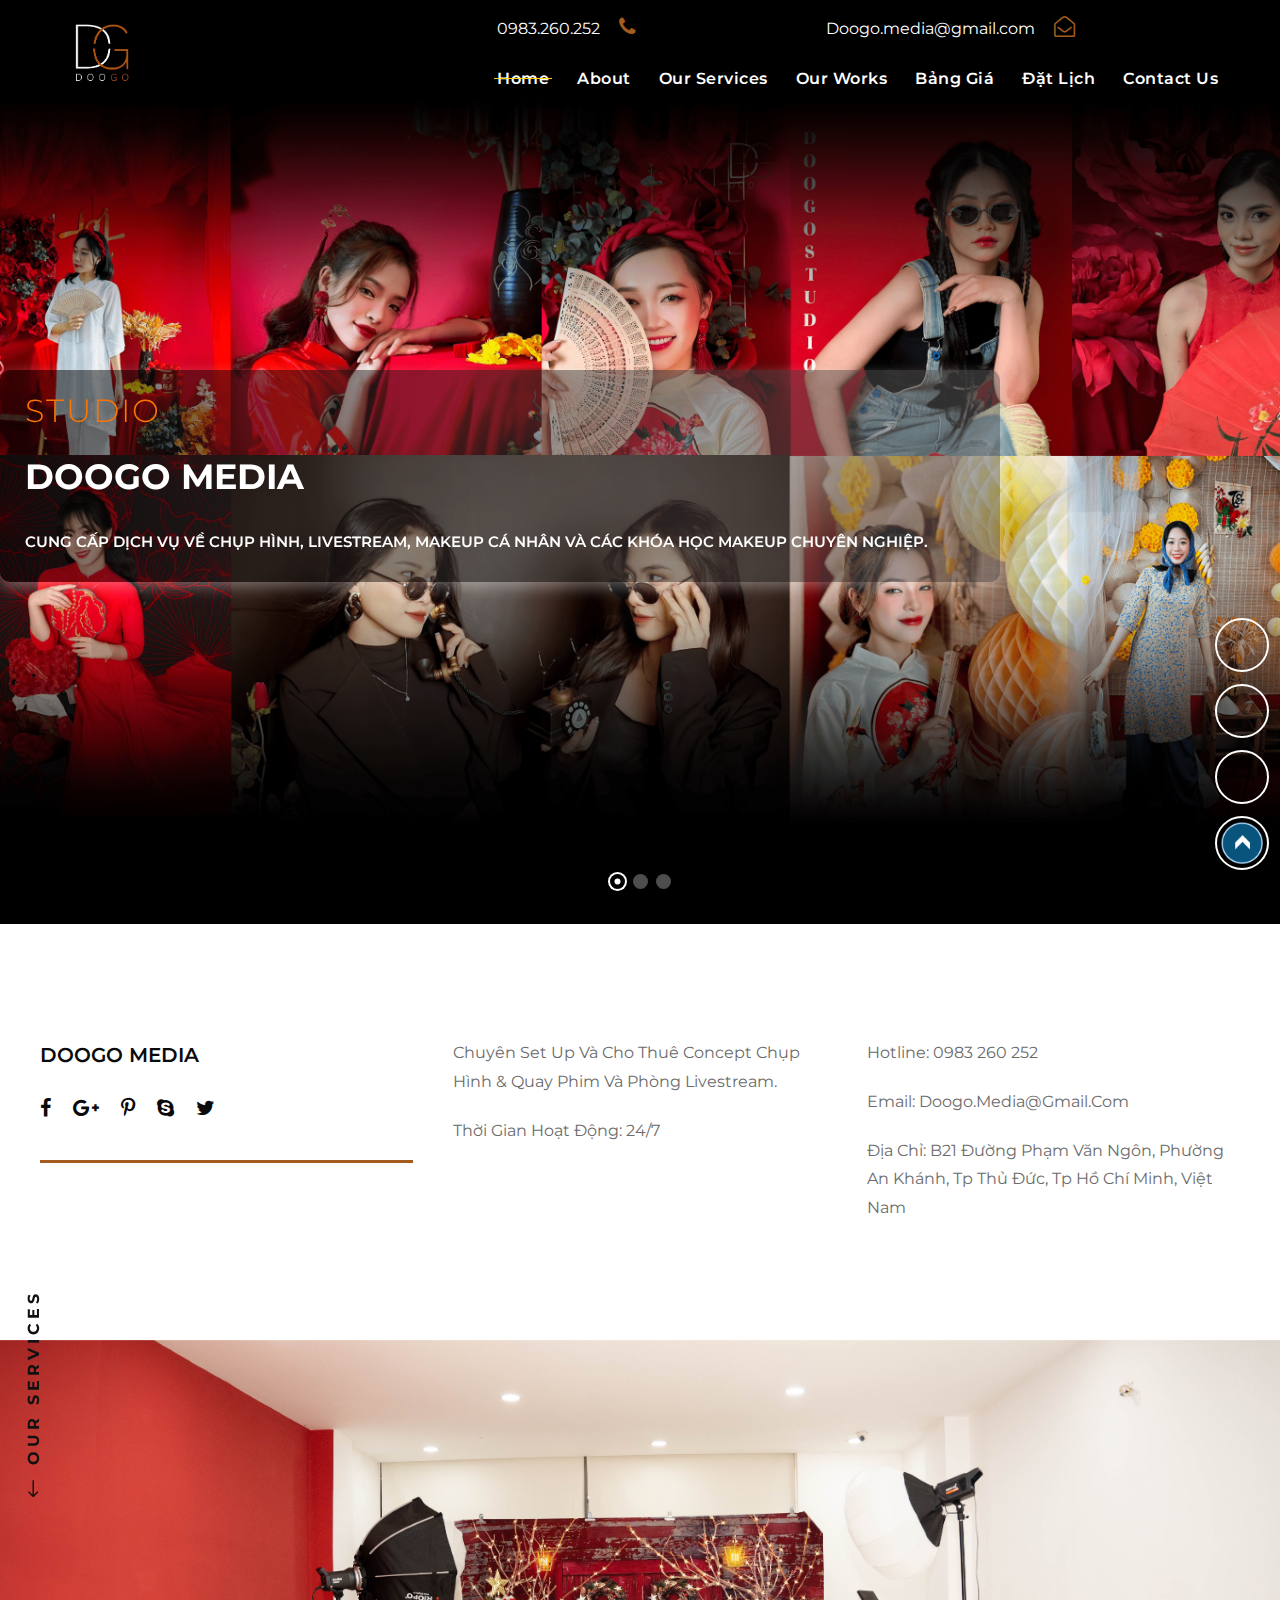
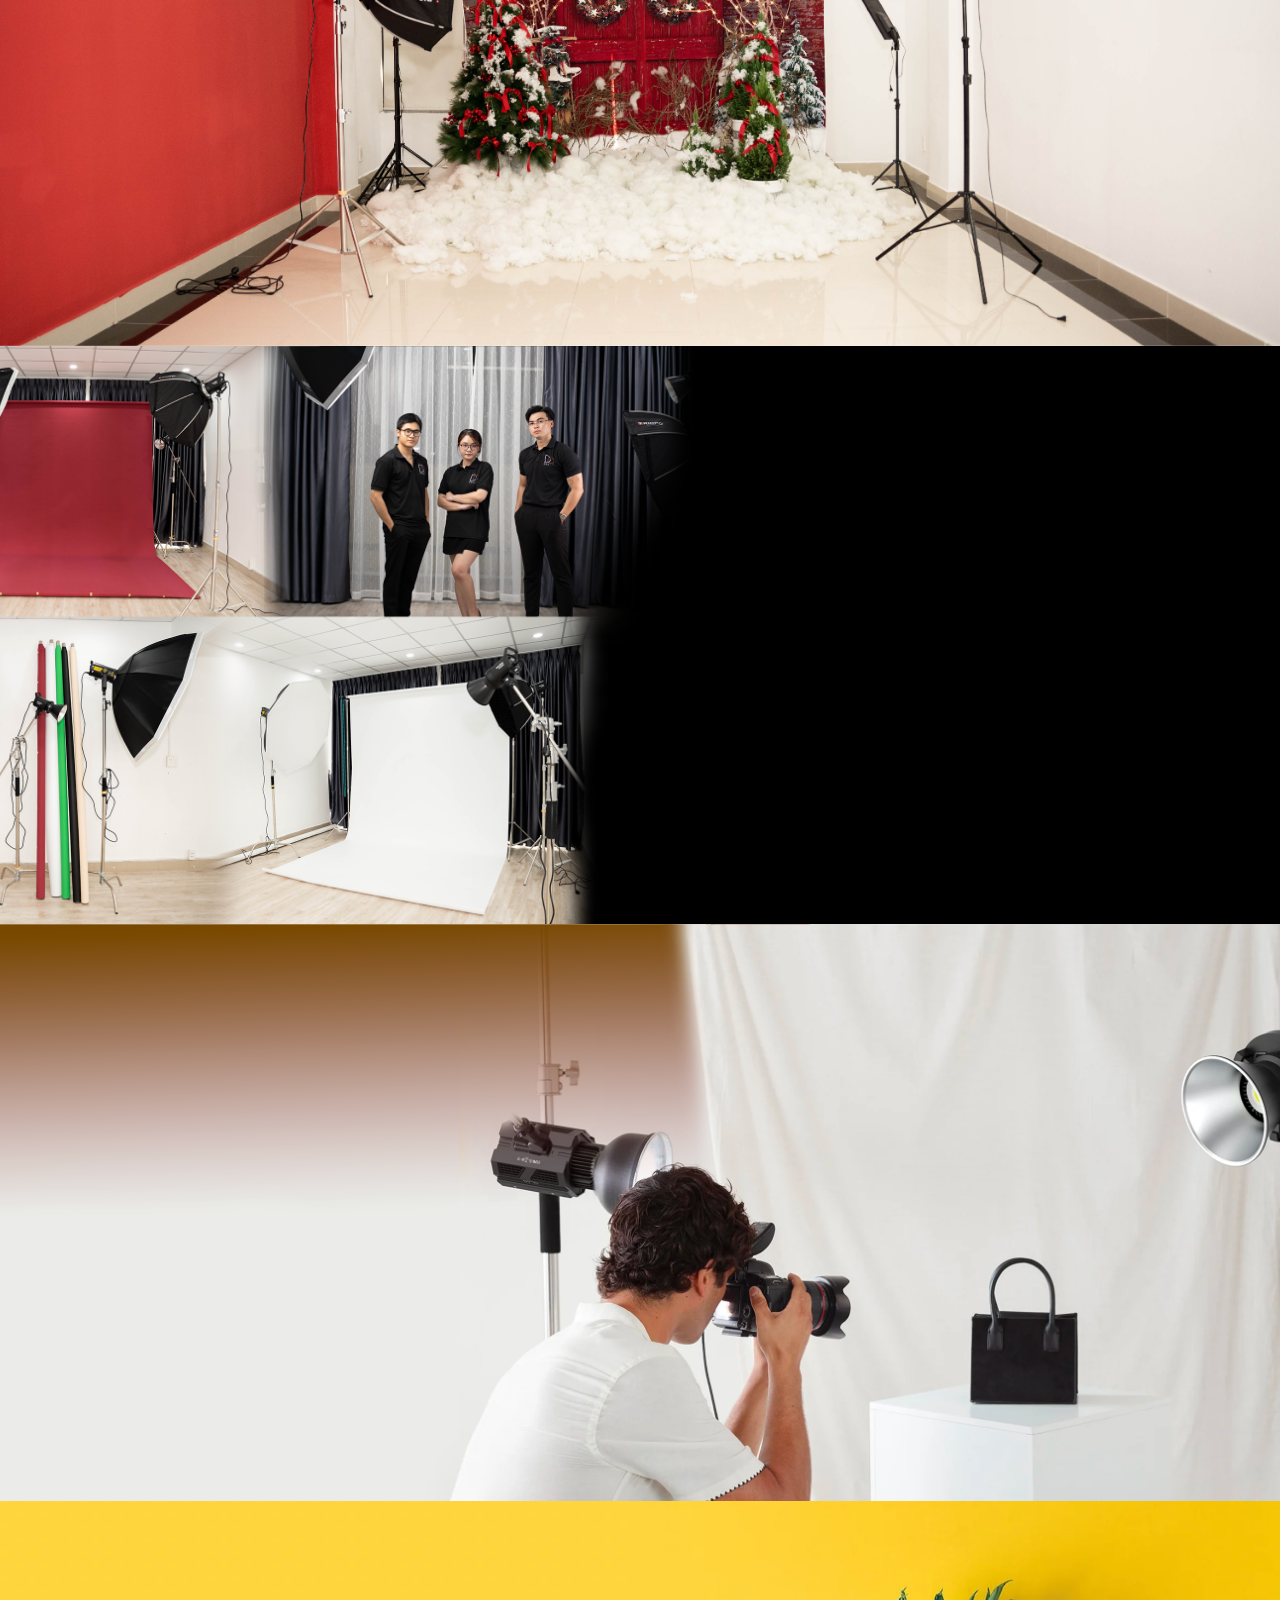
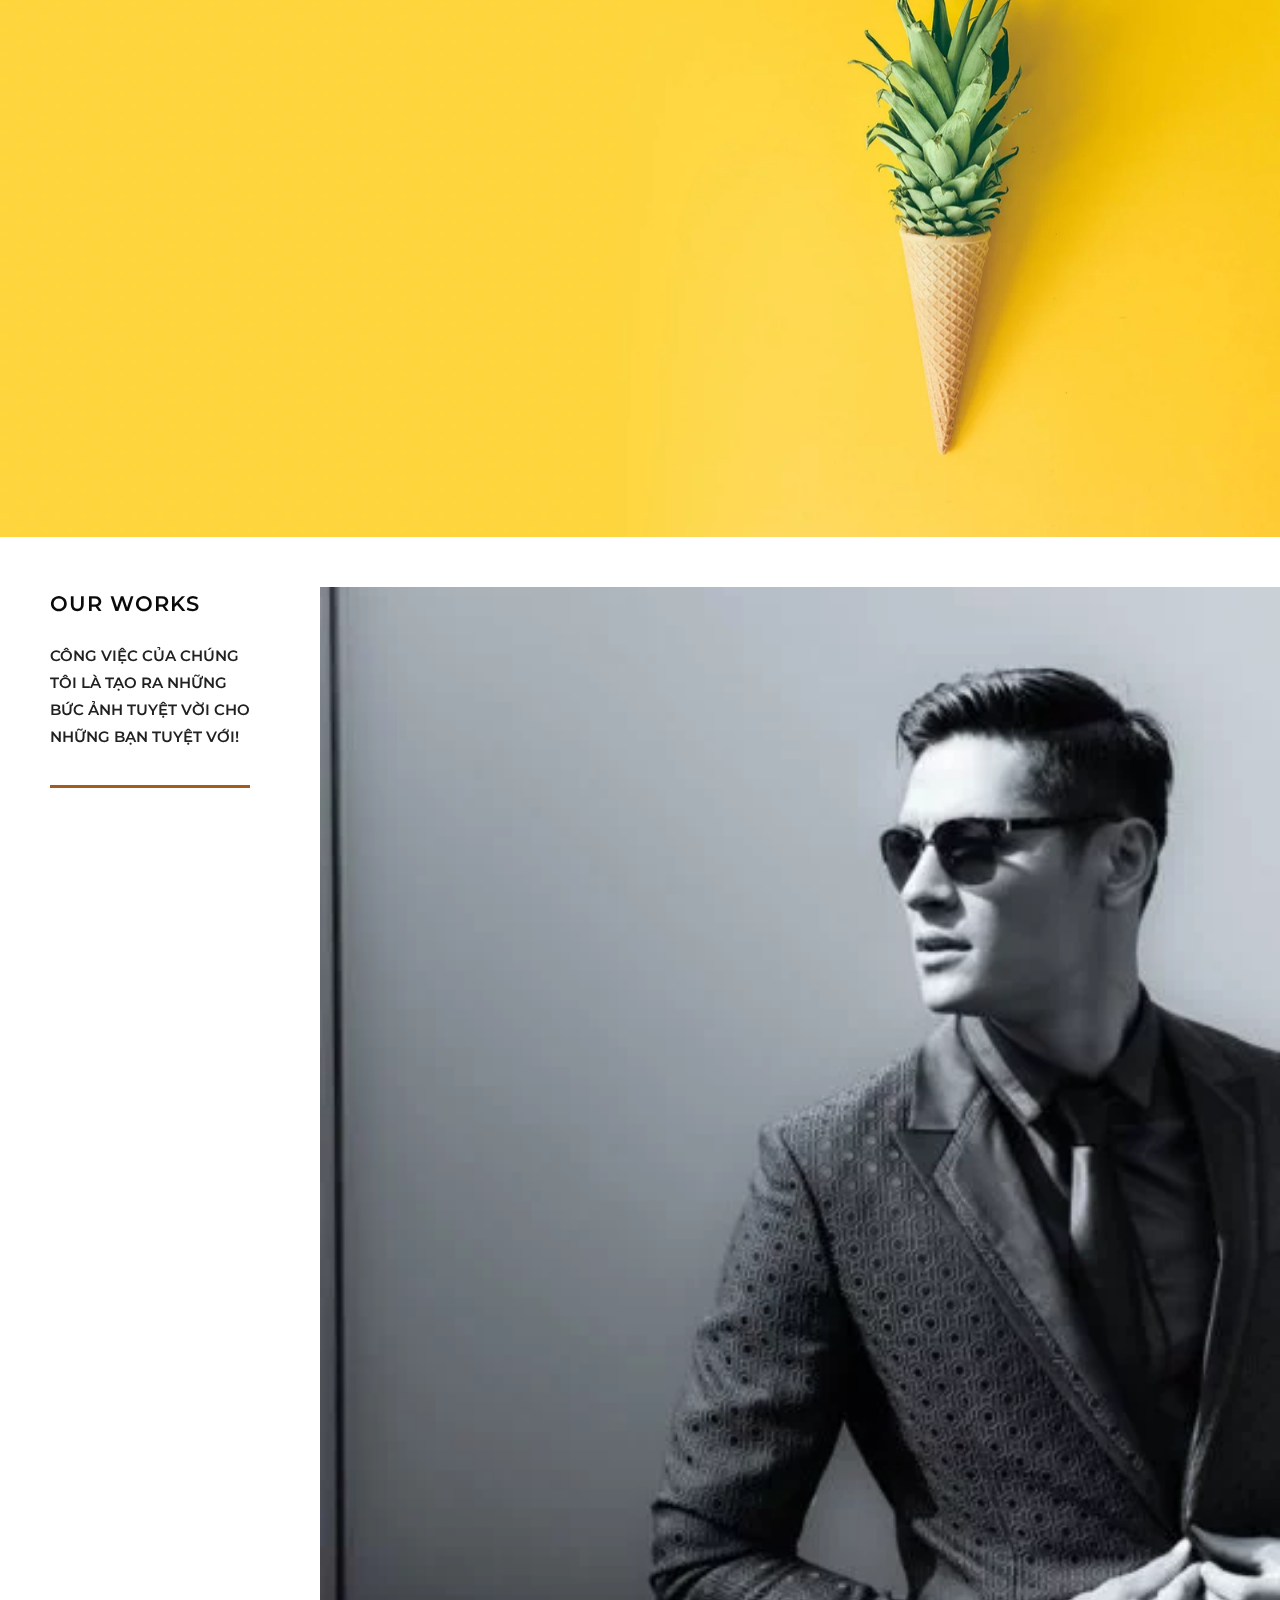
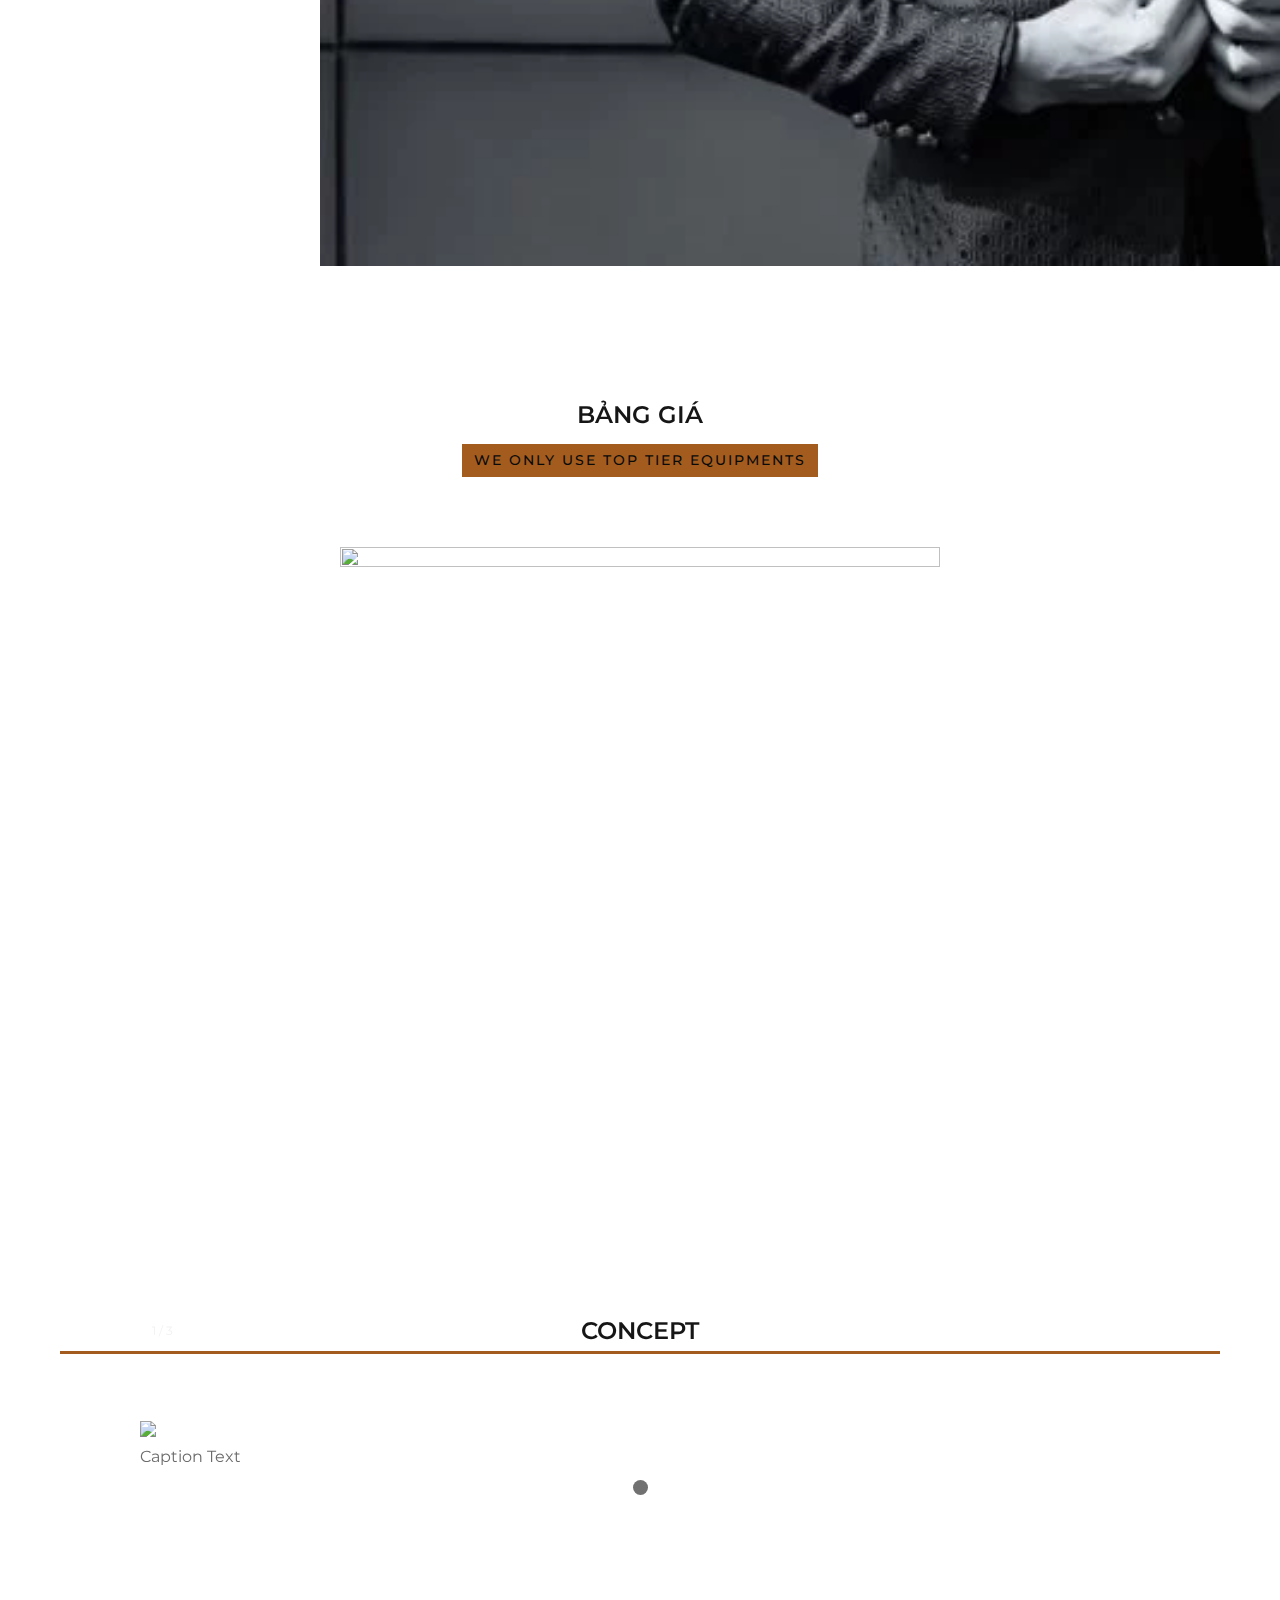
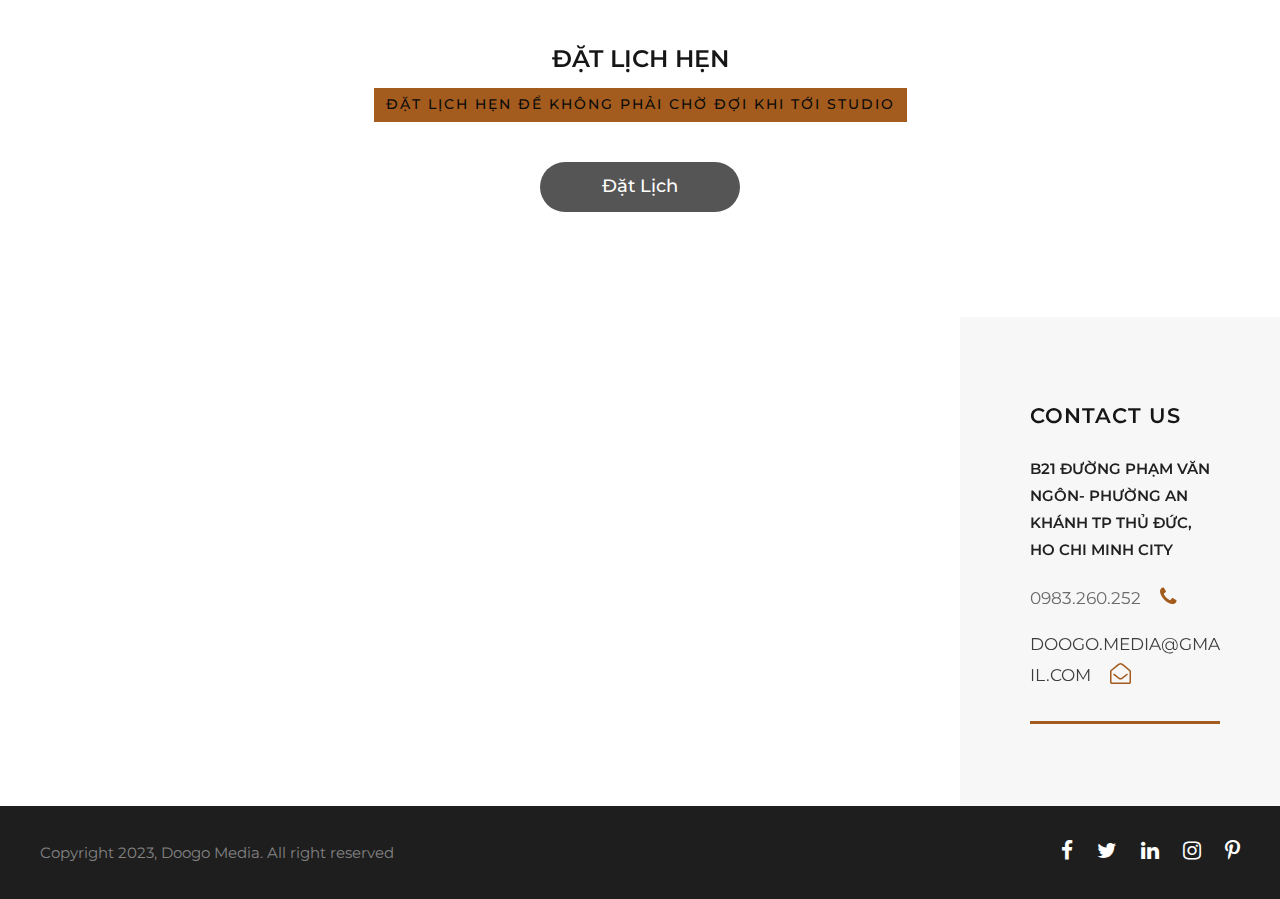
==== commit 6cdc873f: "update UI slider" ====
--- a/index.html
+++ b/index.html
@@ -157,9 +157,9 @@
                                                 <ul>
                                                     <li data-index=rs-1 data-transition=fade data-slotamount=default data-hideafterloop=0 data-hideslideonmobile=off data-easein=default data-easeout=default data-masterspeed=300 data-thumb=upload/slider1-min.jpg data-rotate=0 data-saveperformance=off data-title=Slide data-param1 data-param2 data-param3 data-param4 data-param5 data-param6 data-param7 data-param8 data-param9 data-param10 data-description> <img src=upload/slider1-min.png alt title=slider-1 width=1933 height=1438 data-bgposition="center center" data-bgfit=cover data-bgrepeat=no-repeat class=rev-slidebg data-no-retina>
                                                         <div class="tp-caption tp-resizeme slider-content-bg" id=slide-1-layer-1 data-x=80 data-y=center data-voffset=-131 data-height="['auto']" data-type=text data-responsive_offset="on" data-frames='[{"delay":10,"speed":300,"frame":"0","from":"opacity:0;","to":"o:1;","ease":"Power3.easeInOut"},{"delay":"wait","speed":300,"frame":"999","to":"opacity:0;","ease":"Power3.easeInOut"}]' data-textAlign="['inherit','inherit','inherit','inherit']" data-paddingtop=[0,0,0,0] data-paddingright=[0,0,0,0] data-paddingbottom=[0,0,0,0] data-paddingleft="[0,0,0,0]">
-                                                            <div class="slider-content-1">Đa dạng & Phong phú</div>
+                                                            <div class="slider-content-1">Studio</div>
                                                             <div class="slider-content-2">DOOGO MEDIA</div>
-                                                            <div class="slider-content-3">Cung cấp dịch vụ về chụp hình, livestream, các khóa học makeup chuyên nghiệp.</div>
+                                                            <div class="slider-content-3">Cung cấp dịch vụ về chụp hình, livestream, makeup cá nhân và các khóa học makeup chuyên nghiệp.</div>
                                                         </div>
                                                     </li>
 
@@ -175,7 +175,7 @@
                                                         <div class="tp-caption tp-resizeme slider-content-bg" id=slide-3-layer-1 data-x=80 data-y=center data-voffset=-131 data-height="['auto']" data-type=text data-responsive_offset="on" data-frames='[{"delay":10,"speed":300,"frame":"0","from":"opacity:0;","to":"o:1;","ease":"Power3.easeInOut"},{"delay":"wait","speed":300,"frame":"999","to":"opacity:0;","ease":"Power3.easeInOut"}]' data-textAlign="['inherit','inherit','inherit','inherit']" data-paddingtop=[0,0,0,0] data-paddingright=[0,0,0,0] data-paddingbottom=[0,0,0,0] data-paddingleft="[0,0,0,0]">
                                                             <div class="slider-content-1">Đa dạng & Phong phú</div>
                                                             <div class="slider-content-2">KHÓA HỌC MAKEUP CHUYÊN NGHIỆP</div>
-                                                            <div class="slider-content-3">Được thay đổi theo từng dịp khác nhau, cung cấp cho bạn đa dạng phong cảnh chụp hình nổi bật và thú vị.</div>
+                                                            <div class="slider-content-3">Các khóa học makeup chuyên nghiệp để bạn có thể trở thành thợ makeup chuyên nghiệp</div>
                                                         </div>
                                                     </li>
                                                 </ul>
--- a/css/ztudiox-style-custom.css
+++ b/css/ztudiox-style-custom.css
@@ -789,6 +789,11 @@
 	box-shadow: rgba(255, 255, 255, 0.35) 0px 5px 15px !important;
 }
 
+.concept-title {
+	font-size: 25px;
+	font-weight: bold;
+}
+
 @media screen and (max-width: 640px){
 	.service-title {
 		font-size: 15px !important;
@@ -823,6 +828,9 @@
 		font-size: 10px !important;
 		line-height: 20px !important;
 	}
+	.concept-title {
+		font-size: 15px;
+	}
 }
 
 /*@media screen and (max-width: 1024px) {*/
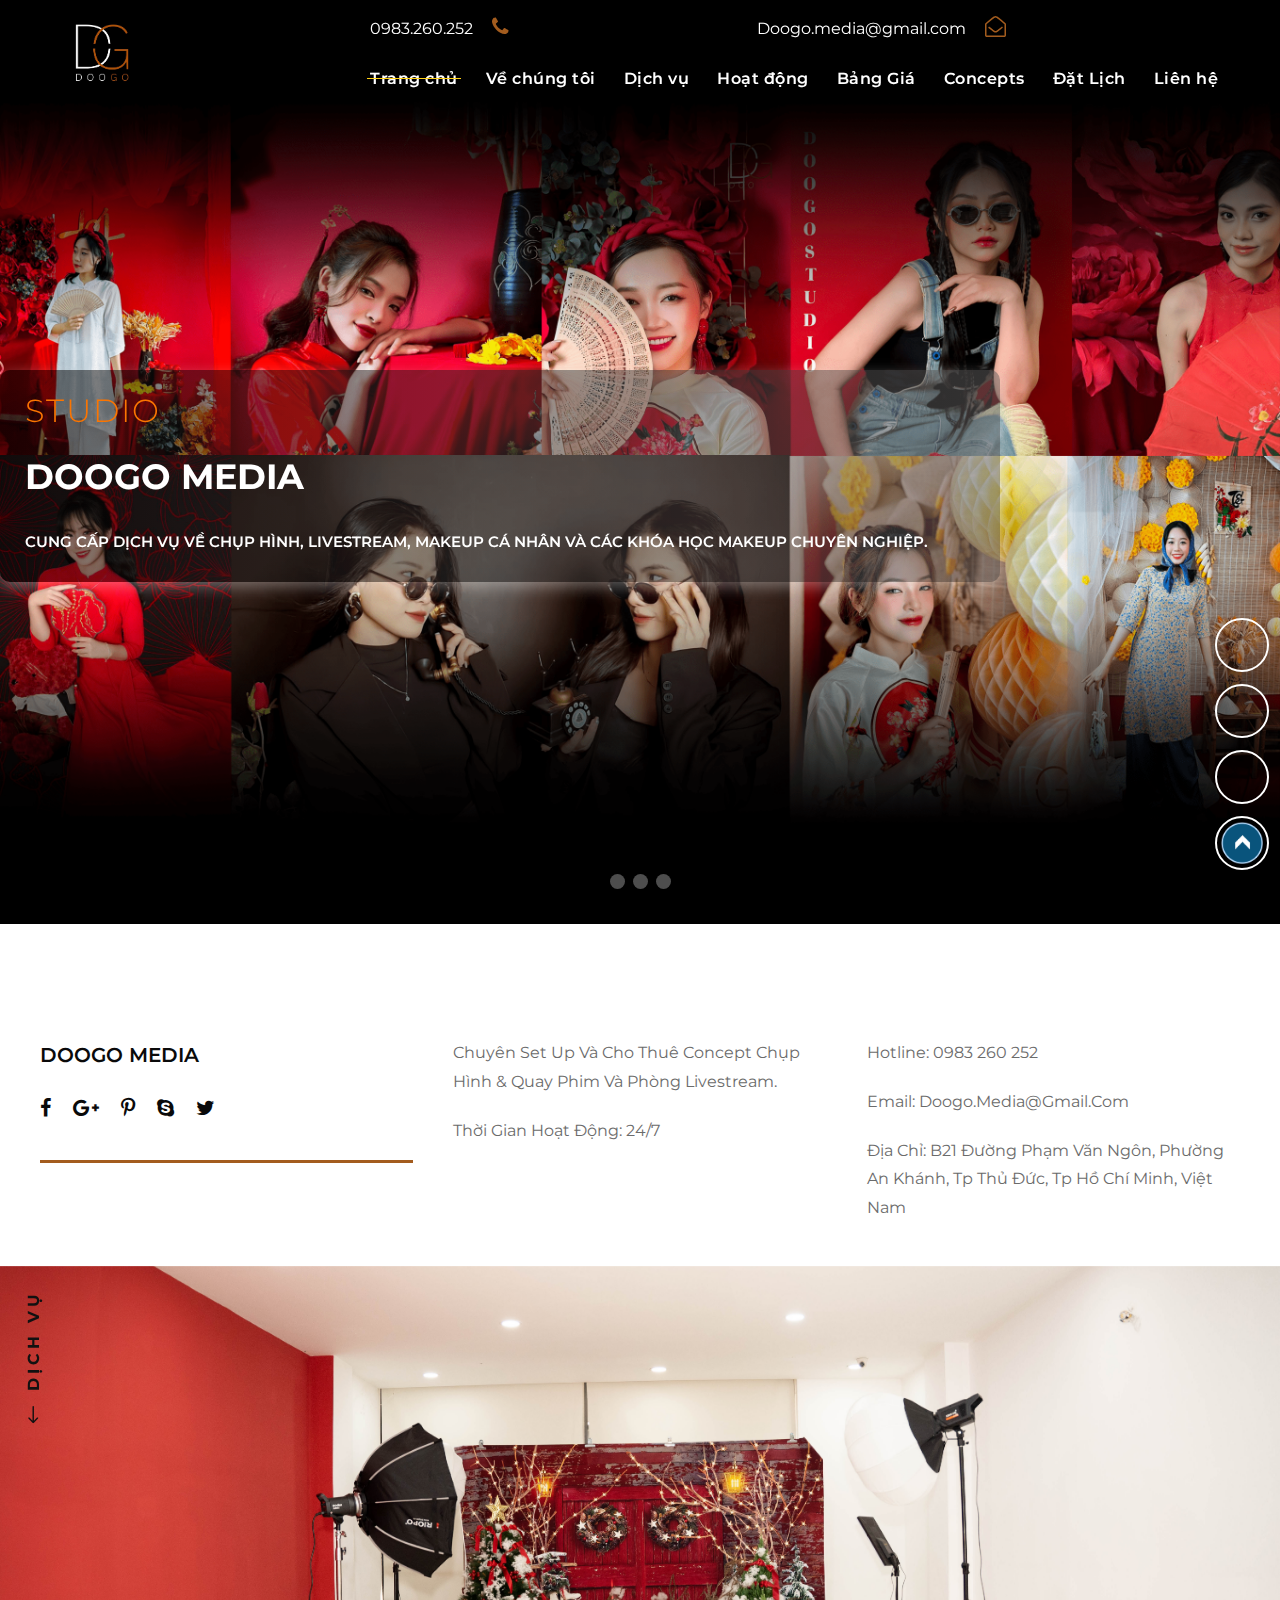
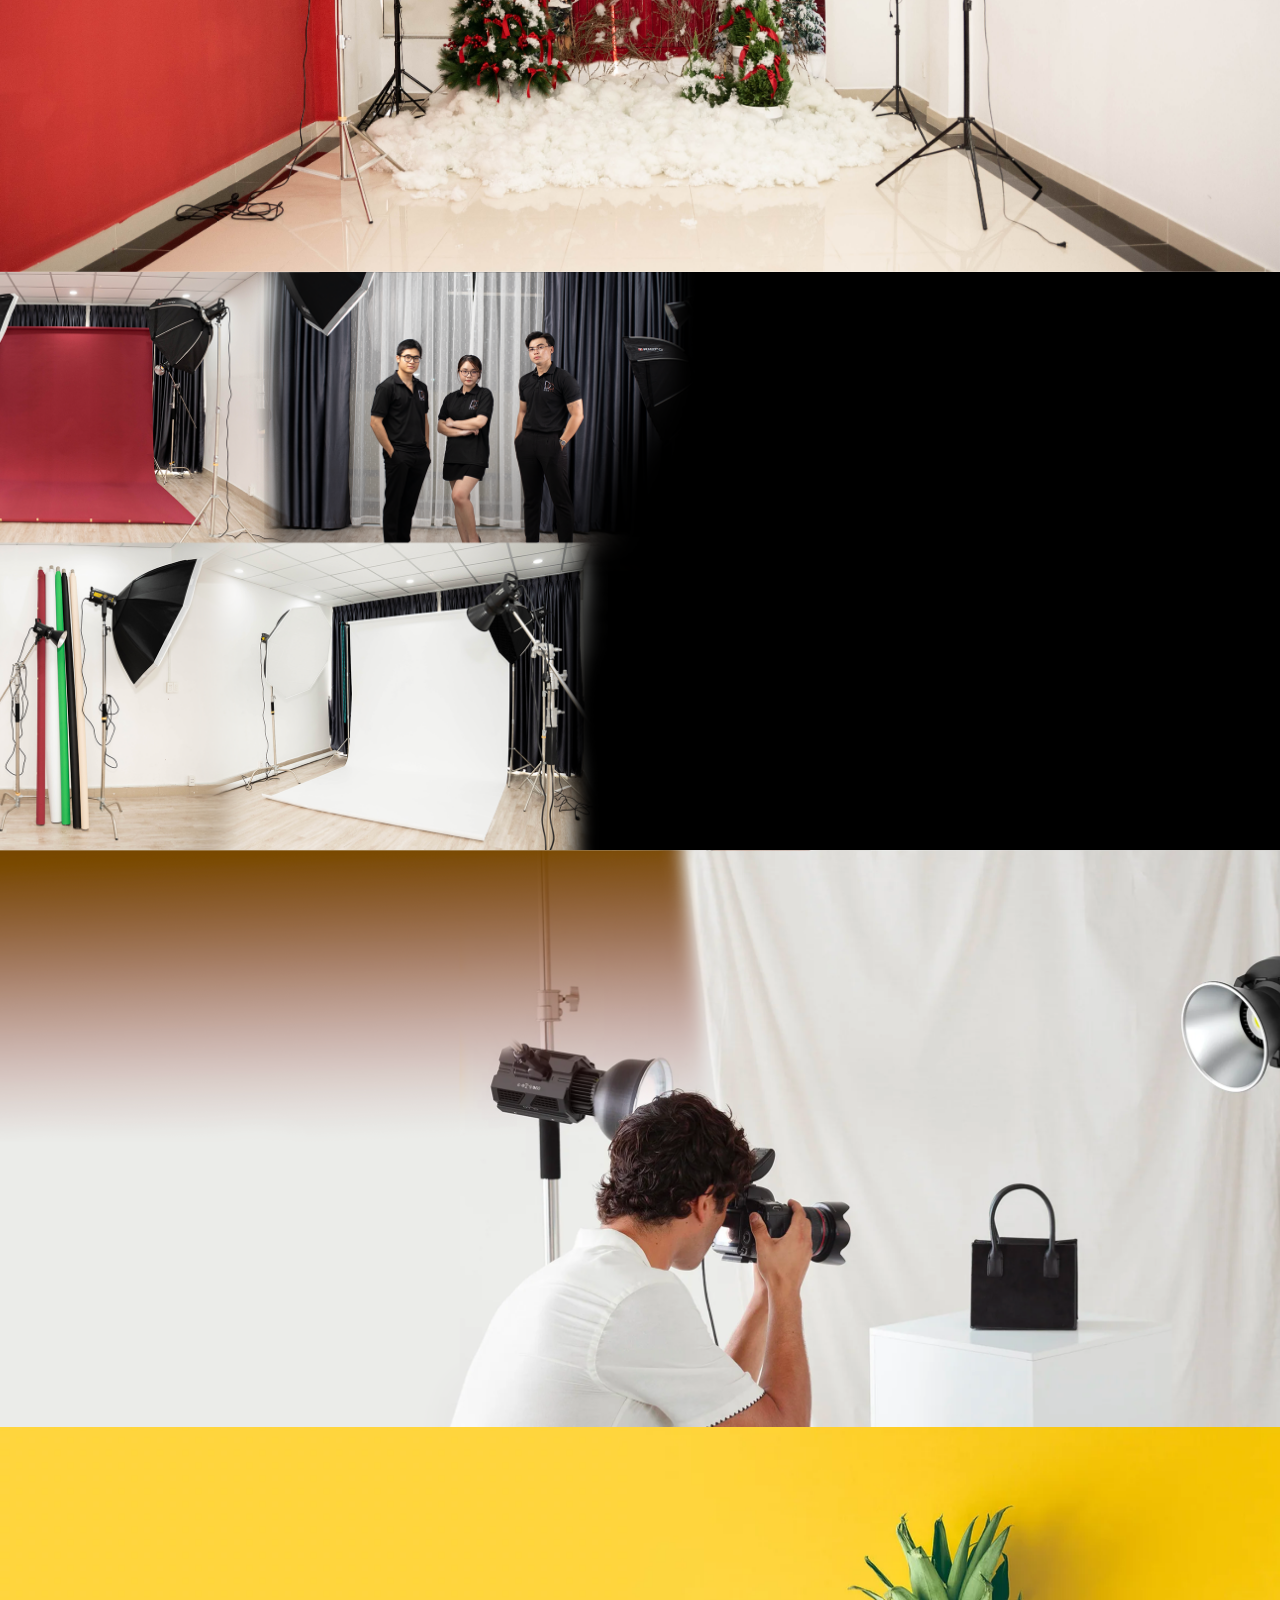
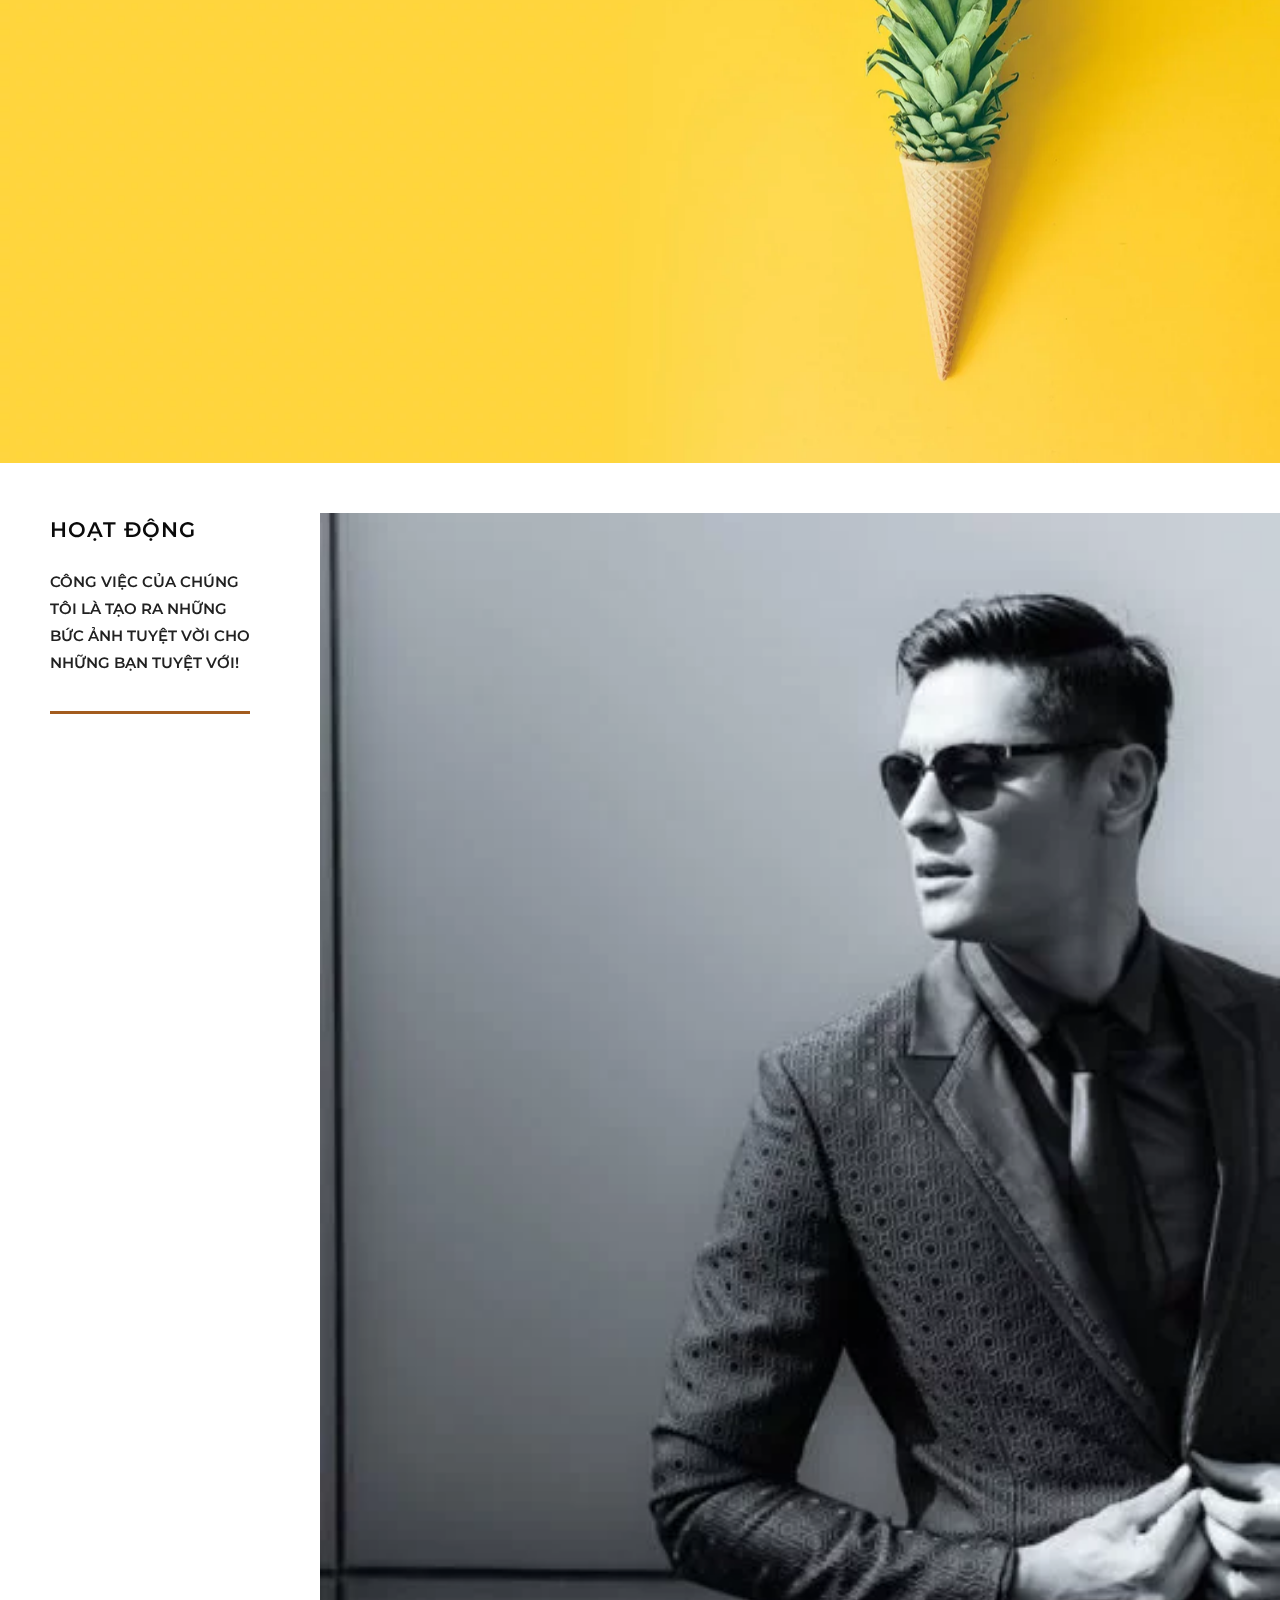
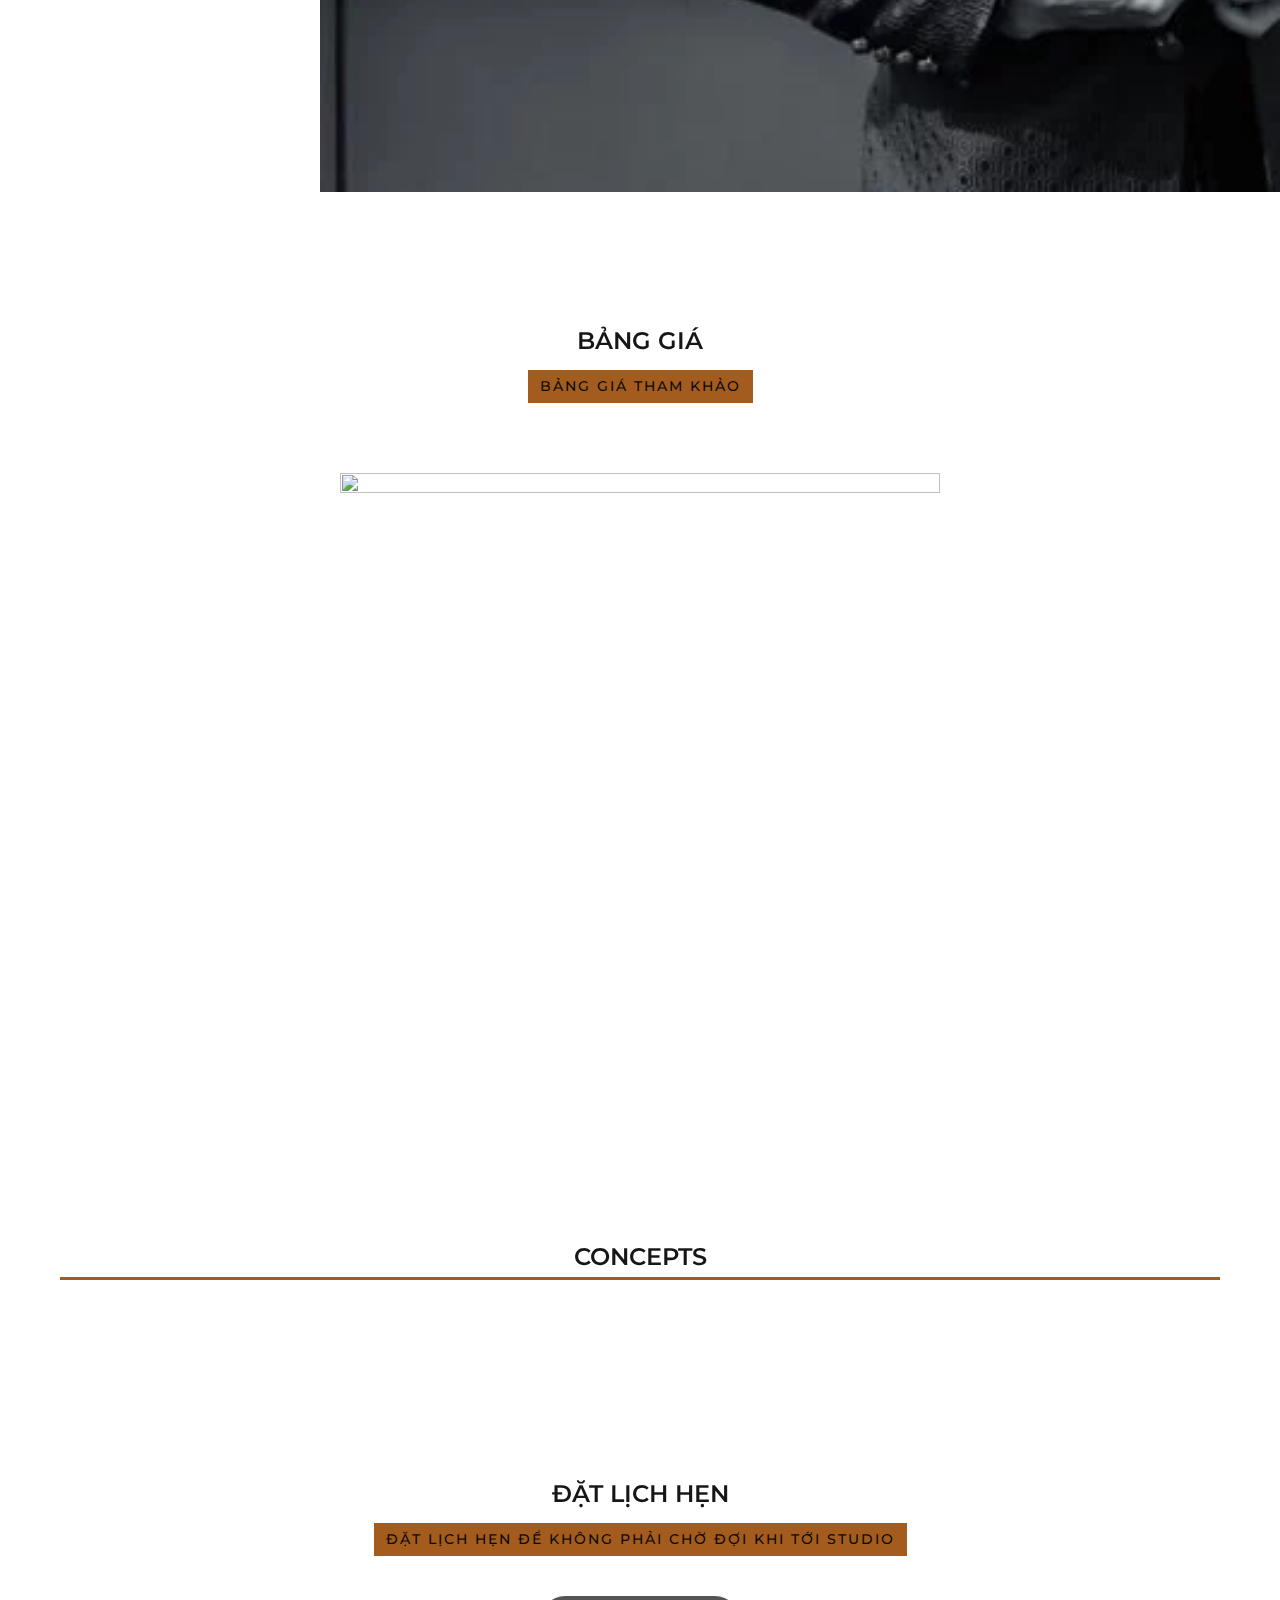
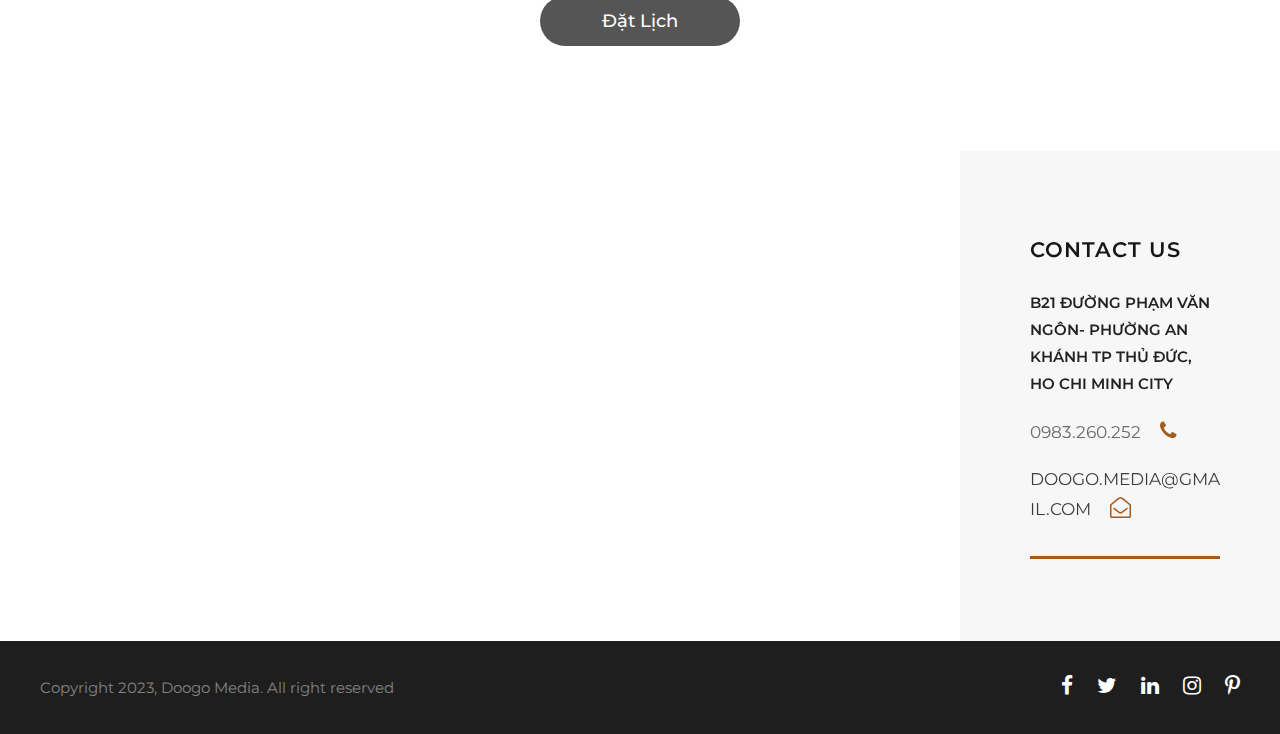
==== commit 0f0bae62: "use owl carousel for concepts, sync language" ====
--- a/index.html
+++ b/index.html
@@ -23,7 +23,6 @@
 
     <!-- Libraries Stylesheet -->
     <link href="lib/animate/animate.min.css" rel="stylesheet">
-    <link href="lib/owlcarousel/assets/owl.carousel.min.css" rel="stylesheet">
     <link href="lib/tempusdominus/css/tempusdominus-bootstrap-4.min.css" rel="stylesheet" />
 
     <link rel=stylesheet href='css/social.css' type=text/css media=all />
@@ -35,6 +34,14 @@
 
     <!--concepts-->
     <link rel=stylesheet href='css/bootstrap-datepicker.css' type=text/css media=all />
+
+
+    <link rel="stylesheet" href="owlcarousel/dist/assets/owl.carousel.min.css">
+    <link rel="stylesheet" href="owlcarousel/dist/assets/owl.theme.default.min.css">
+
+
+
+
 </head>
 
 <body id="home" class="home page-template-default page page-id-2039 gdlr-core-body woocommerce-no-js ztudiox-body ztudiox-body-front ztudiox-full  ztudiox-with-sticky-navigation  ztudiox-blockquote-style-1 gdlr-core-link-to-lightbox">
@@ -57,25 +64,28 @@
                                 <div class=ztudiox-overlay-menu-cell>
                                     <ul id=menu-main-navigation class=menu>
                                         <li class="menu-item">
-                                            <a href="#home">Home</a>
+                                            <a href="#home">Trang chủ</a>
                                         </li>
                                         <li class="menu-item">
-                                            <a href="#AboutUs">About</a>
+                                            <a href="#AboutUs">Về chúng tôi</a>
                                         </li>
                                         <li class="menu-item">
-                                            <a href="#gdlr-core-wrapper-1">Our Services</a>
+                                            <a href="#OurServices">Dịch vụ</a>
                                         </li>
                                         <li class="menu-item">
-                                            <a href="#OurWorks">Our Works</a>
+                                            <a href="#OurWorks">Hoạt động</a>
                                         </li>
                                         <li class="menu-item">
                                             <a href="#PriceList">Bảng Giá</a>
                                         </li>
                                         <li class="menu-item">
+                                            <a href="#Concepts">Concepts</a>
+                                        </li>
+                                        <li class="menu-item">
                                             <a href="#Booking">Đặt Lịch</a>
                                         </li>
                                         <li class="menu-item">
-                                            <a href="#ContactUs">Contact Us</a>
+                                            <a href="#ContactUs">Liên hệ</a>
                                         </li>
                                     </ul>
                                 </div>
@@ -114,25 +124,28 @@
                                 <div class=ztudiox-main-menu id=ztudiox-main-menu>
                                     <ul id=menu-main-navigation-1 class=sf-menu>
                                         <li class="menu-item menu-item-home current-menu-item  ztudiox-normal-menu">
-                                            <a href="#home">Home</a>
+                                            <a href="#home">Trang chủ</a>
                                         </li>
                                         <li class="menu-item menu-item-has-children ztudiox-normal-menu">
-                                            <a href="#AboutUs" class=sf-with-ul-pre>About</a>
+                                            <a href="#AboutUs" class=sf-with-ul-pre>Về chúng tôi</a>
                                         </li>
                                         <li class="menu-item menu-item-has-children ztudiox-normal-menu">
-                                            <a href="#OurServices" class=sf-with-ul-pre>Our Services</a>
+                                            <a href="#OurServices" class=sf-with-ul-pre>Dịch vụ</a>
                                         </li>
                                         <li class="menu-item menu-item-has-children ztudiox-normal-menu">
-                                            <a href="#OurWorks" class=sf-with-ul-pre>Our Works</a>
-                                        </li>
-                                        <li class="menu-item menu-item-has-children">
+                                            <a href="#OurWorks" class=sf-with-ul-pre>Hoạt động</a>
+                                        </li>
+                                        <li class="menu-item menu-item-has-children ztudiox-normal-menu">
                                             <a href="#PriceList">Bảng Giá</a>
                                         </li>
-                                        <li class="menu-item menu-item-has-children">
+                                        <li class="menu-item menu-item-has-children ztudiox-normal-menu">
+                                            <a href="#Concepts">Concepts</a>
+                                        </li>
+                                        <li class="menu-item menu-item-has-children ztudiox-normal-menu">
                                             <a href="#Booking">Đặt Lịch</a>
                                         </li>
                                         <li class="menu-item menu-item-has-children ztudiox-normal-menu">
-                                            <a href="#ContactUs" class=sf-with-ul-pre>Contact Us</a>
+                                            <a href="#ContactUs" class=sf-with-ul-pre>Liên hệ</a>
                                         </li>
                                     </ul>
                                     <div class=ztudiox-navigation-slide-bar id=ztudiox-navigation-slide-bar></div>
@@ -263,7 +276,7 @@
                     <div class=gdlr-core-pbf-element>
                         <div class="gdlr-core-divider-item gdlr-core-divider-item-normal gdlr-core-item-pdlr gdlr-core-left-align gdlr-core-style-vertical" style="margin-bottom: -170px ;">
                             <div class="gdlr-core-divider-line gdlr-core-skin-divider" style="border-color: #111111 ;border-bottom-width: 0px ;height: 0px ;"></div>
-                            <div class=gdlr-core-divider-line-vertical-text style="color: #111111 ;font-size: 16px ;font-weight: 700 ;letter-spacing: 4px ;text-transform: uppercase ;"><i class="gdlr-core-divider-line-vertical-icon arrow_left" style="color: #111111 ;font-size: 23px ;"></i>Our Services</div>
+                            <div class=gdlr-core-divider-line-vertical-text style="color: #111111 ;font-size: 16px ;font-weight: 700 ;letter-spacing: 4px ;text-transform: uppercase ;"><i class="gdlr-core-divider-line-vertical-icon arrow_left" style="color: #111111 ;font-size: 23px ;"></i>Dịch vụ</div>
                         </div>
                     </div>
 
@@ -440,7 +453,7 @@
                                                 <div class="gdlr-core-title-item gdlr-core-item-pdb clearfix  gdlr-core-left-align gdlr-core-title-item-caption-bottom gdlr-core-item-pdlr" style="padding-bottom: 35px ;">
                                                     <div class=gdlr-core-title-item-title-wrap>
                                                         <h3 class="gdlr-core-title-item-title gdlr-core-skin-title " style="font-size: 21px ;font-weight: 700 ;line-height: 1.6 ;color: #0a0a0a ;">
-                                                            Our works
+                                                            Hoạt động
                                                             <span class="gdlr-core-title-item-title-divider gdlr-core-skin-divider" ></span>
                                                         </h3>
                                                     </div>
@@ -499,7 +512,7 @@
                                             </h3>
                                         </div>
                                         <span class="gdlr-core-title-item-caption gdlr-core-info-font gdlr-core-skin-caption ztudiox-highlight" style="font-size: 14px ;font-weight: 500 ;font-style: normal ;letter-spacing: 2px ;text-transform: uppercase ;color: #0a0a0a ;background-color: #a35c1e ;">
-                                            WE only use top tier equipments
+                                            Bảng giá tham khảo
                                         </span>
                                     </div>
                                 </div>
@@ -528,7 +541,7 @@
 
                     <!--Start concept-->
 
-                <div id="conceptList" class="gdlr-core-pbf-wrapper " style="padding: 100px 0px 35px 0px;">
+                <div id="Concepts" class="gdlr-core-pbf-wrapper " style="padding: 100px 0px 35px 0px;">
                     <div class=gdlr-core-pbf-background-wrap></div>
                     <div class="gdlr-core-pbf-wrapper-content gdlr-core-js ">
                         <div class="gdlr-core-pbf-wrapper-container clearfix gdlr-core-container">
@@ -536,7 +549,7 @@
                                 <div class="gdlr-core-title-item gdlr-core-item-pdb clearfix  gdlr-core-center-align gdlr-core-title-item-caption-bottom gdlr-core-item-pdlr">
                                     <div class=gdlr-core-title-item-title-wrap>
                                         <h3 class="gdlr-core-title-item-title gdlr-core-skin-title " style="font-size: 24px ;font-weight: 700 ;letter-spacing: 0px ;line-height: 1.6 ;">
-                                            Concept
+                                            Concepts
                                             <span class="gdlr-core-title-item-title-divider gdlr-core-skin-divider" ></span>
                                         </h3>
                                     </div>
@@ -547,30 +560,14 @@
                                     </div>
                                 </div>
                             </div>
-
-
-                            <div class="slideshow-container" id="concept_content">
-                                <div class="mySlides fade-concept">
-                                    <div class="numbertext">1 / 3</div>
-                                    <img src="#" style="width:100%">
-                                    <div class="text">
-                                        Caption Text
-                                    </div>
-                                </div>
-
-                                <!--                        <a class="prev" onclick="plusSlides(-1)">❮</a>-->
-                                <!--                        <a class="next" onclick="plusSlides(1)">❯</a>-->
-                            </div>
-                            <!--<br>-->
-
-                            <div style="text-align:center; margin-top: 5px !important;" id="concept_slide_number">
-                                <span class="dot" onclick="currentSlide(1)"></span>
-                            </div>
-                        </div>
-                    </div>
+                            <div id="concept_content">
+
+                            </div>
+                        </div>
+                    </div>
+
                 </div>
 
-                    
                     <!--Start Đặt Lịch-->
                     <div id="Booking" class="gdlr-core-pbf-wrapper " style="padding: 100px 0px 35px 0px;">
                         <div class=gdlr-core-pbf-background-wrap></div>
@@ -1038,6 +1035,8 @@
 
     <!--Booking-->
     <script src="js/appointment.js"></script>
+    <script src="owlcarousel/dist/owl.carousel.min.js"></script>
+
     <script>
           // Show/Hide booking element
             function showHideBookingElement() {
@@ -1070,6 +1069,27 @@
                 z.setAttribute("hidden", true);
               }
             }
+
+          // $('.owl-carousel').owlCarousel({
+          //     loop:true,
+          //     items:2,
+          //     margin:10,
+          //     nav:true,
+          //     autoplay:true,
+          //     autoplayTimeout:2000,
+          //     responsive:{
+          //         0:{
+          //             items:1
+          //         },
+          //         600:{
+          //             items:1
+          //         },
+          //         1000:{
+          //             items:1
+          //         }
+          //     }
+          // })
+
     </script>
 
 
--- a/css/ztudiox-style-custom.css
+++ b/css/ztudiox-style-custom.css
@@ -831,6 +831,9 @@
 	.concept-title {
 		font-size: 15px;
 	}
+	.owl-carousel .owl-stage {
+		height: 300px !important;
+	}
 }
 
 /*@media screen and (max-width: 1024px) {*/
@@ -852,4 +855,39 @@
 /*		font-size: 12px ;*/
 /*		line-height: 30px ;*/
 /*	}*/
-/*}*/+/*}*/
+
+
+.owl-carousel .owl-stage {
+	height: 500px;
+}
+
+.owl-carousel .owl-item {
+	/*height: 100%;*/
+	background-color: white;
+}
+
+.owl-carousel .owl-item .item {
+	height: 100%;
+	background-color: white;
+}
+
+.owl-carousel .owl-item img {
+	height: 100% !important;
+	width: auto !important;
+	margin: 0 auto;
+	object-fit: cover;
+}
+
+.item{
+	position: relative;
+}
+.overlay{
+	position: absolute;
+	top: 0px;
+	left: 0px;
+	height: 100%;
+	width: 100%;
+	background-color: red;
+	opacity: 0.5;
+}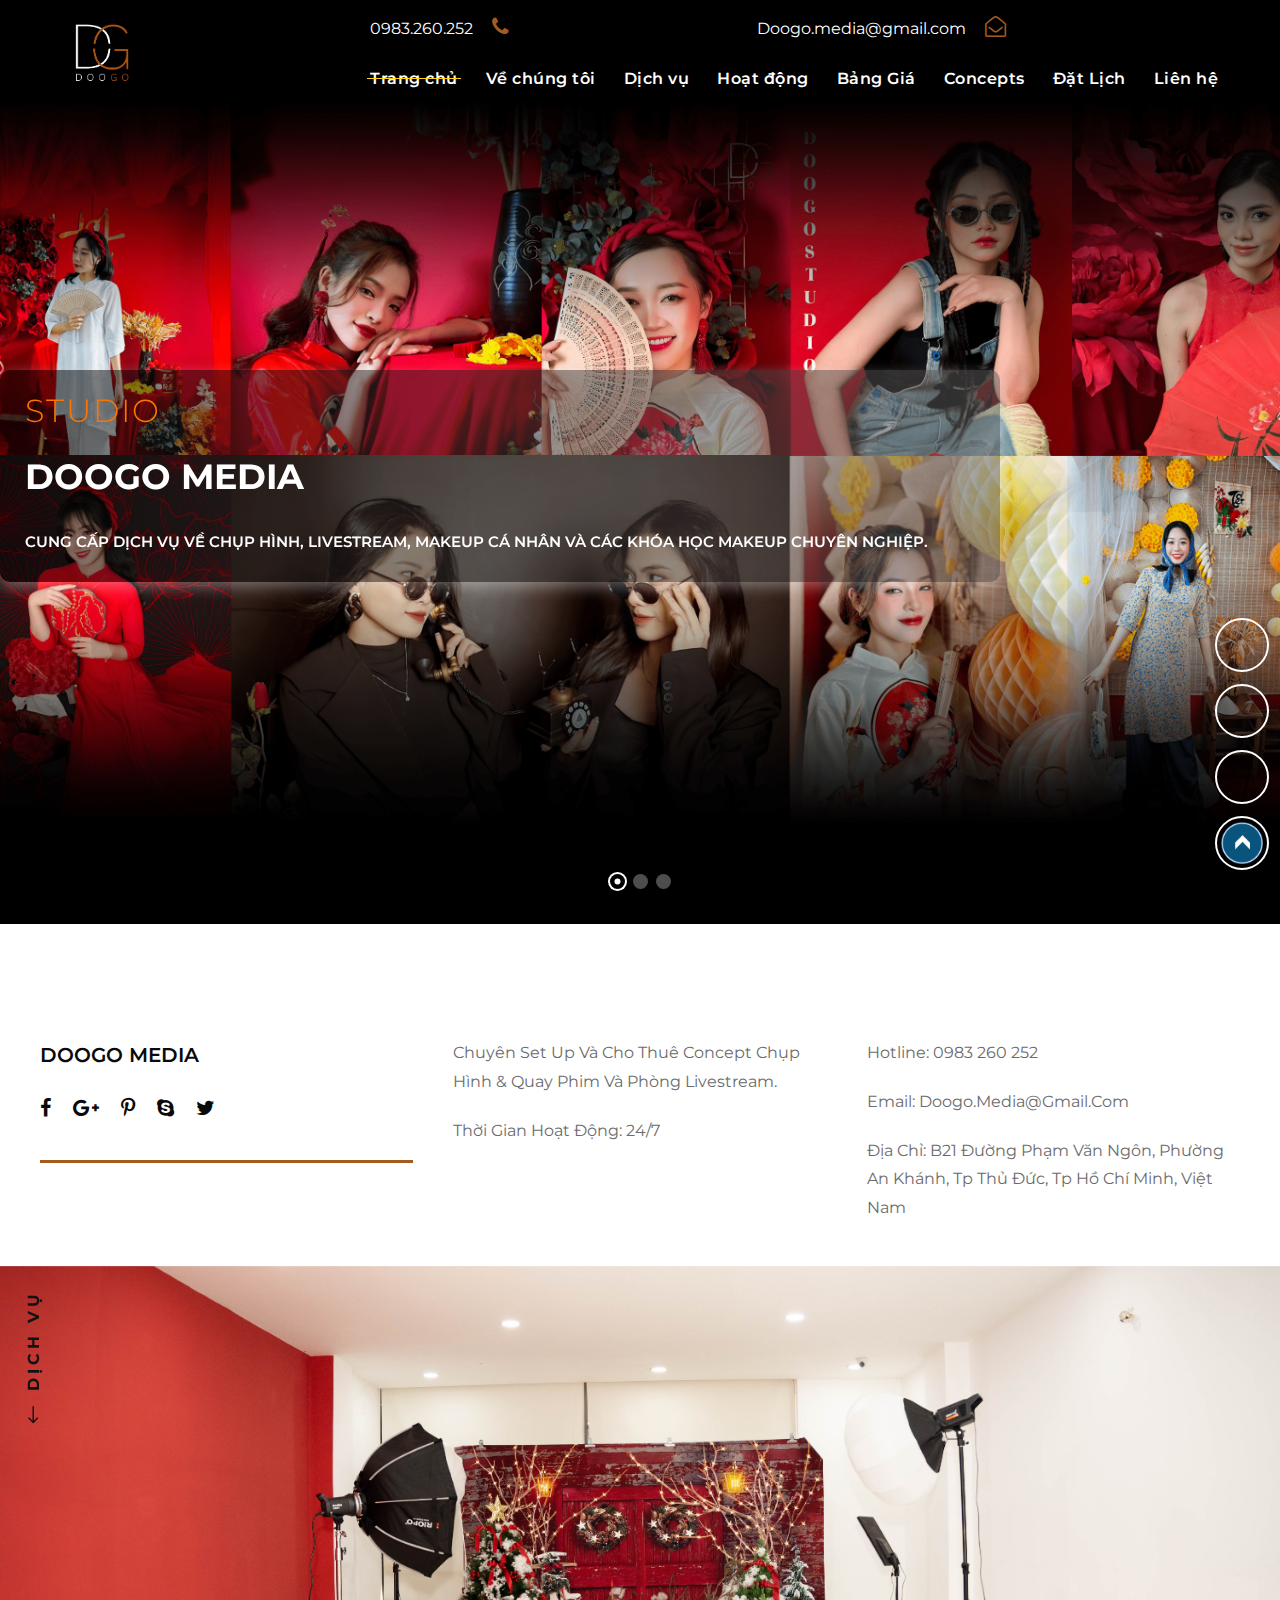
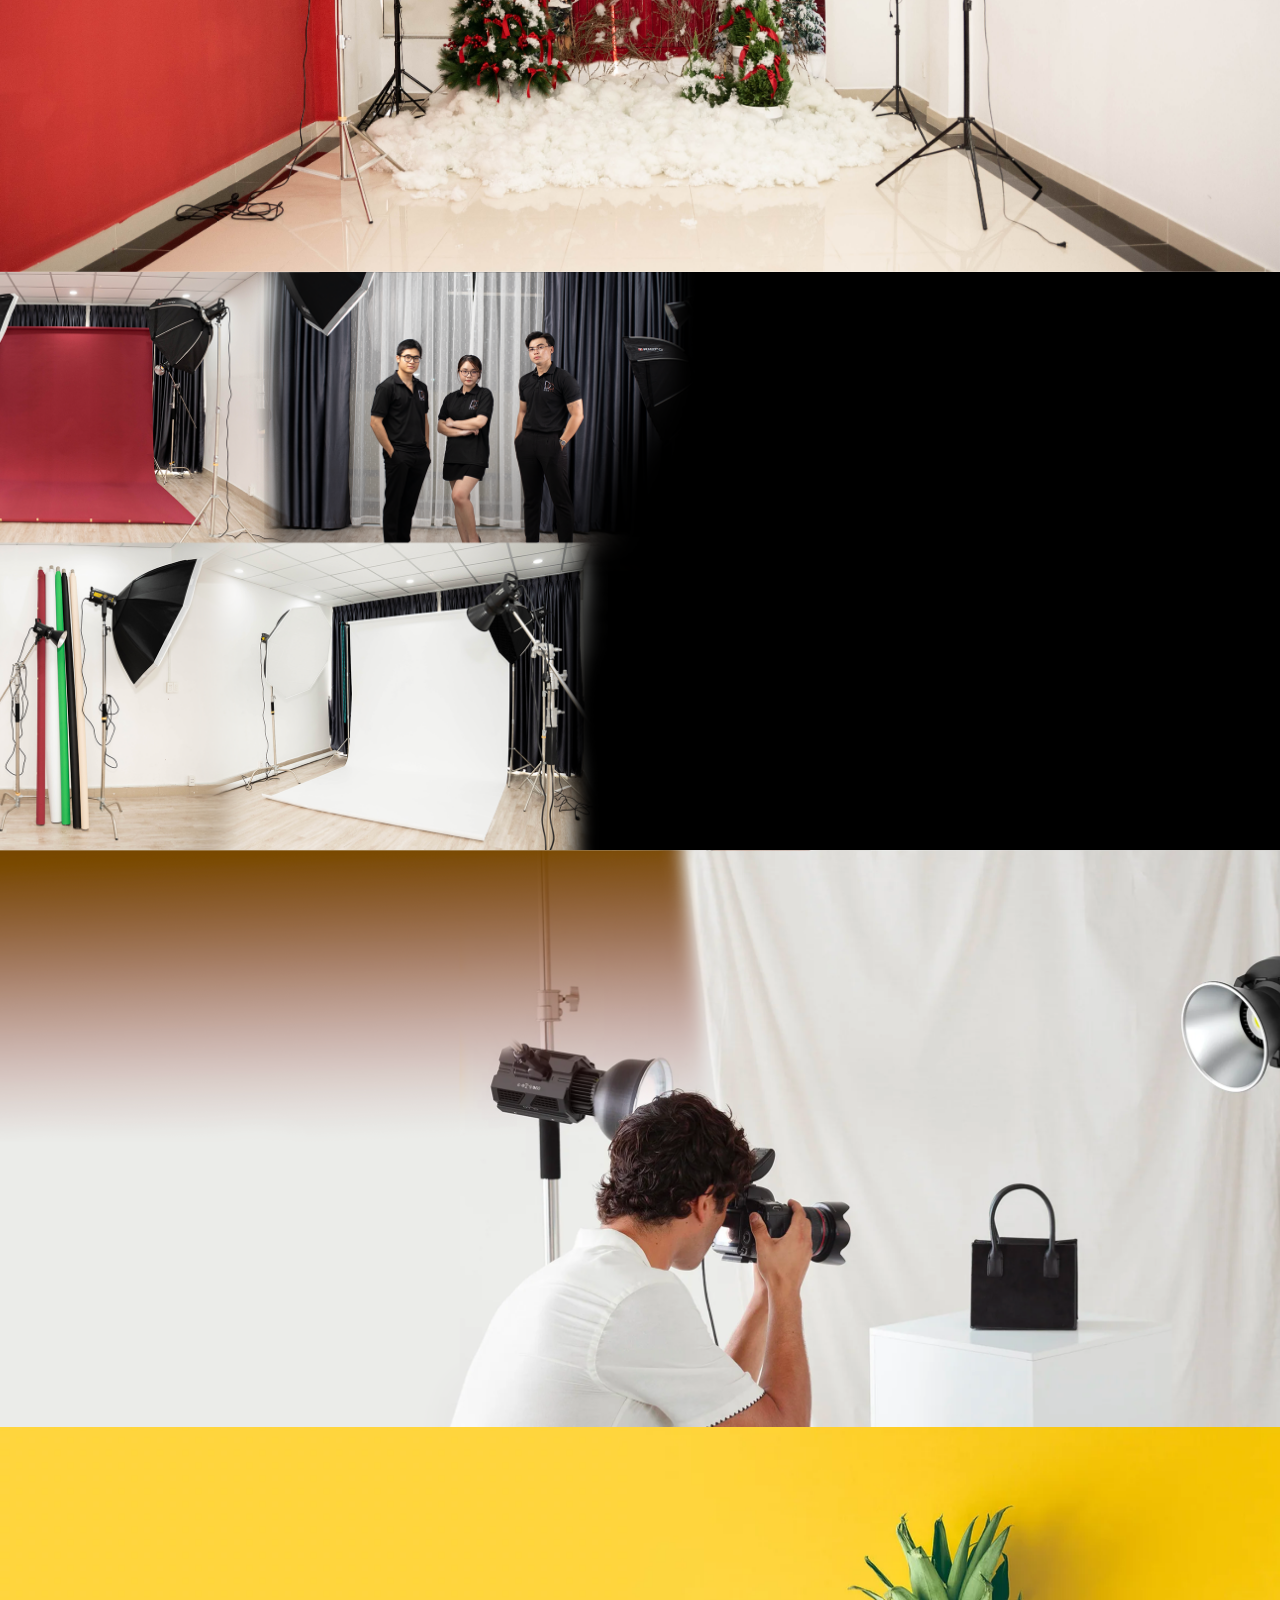
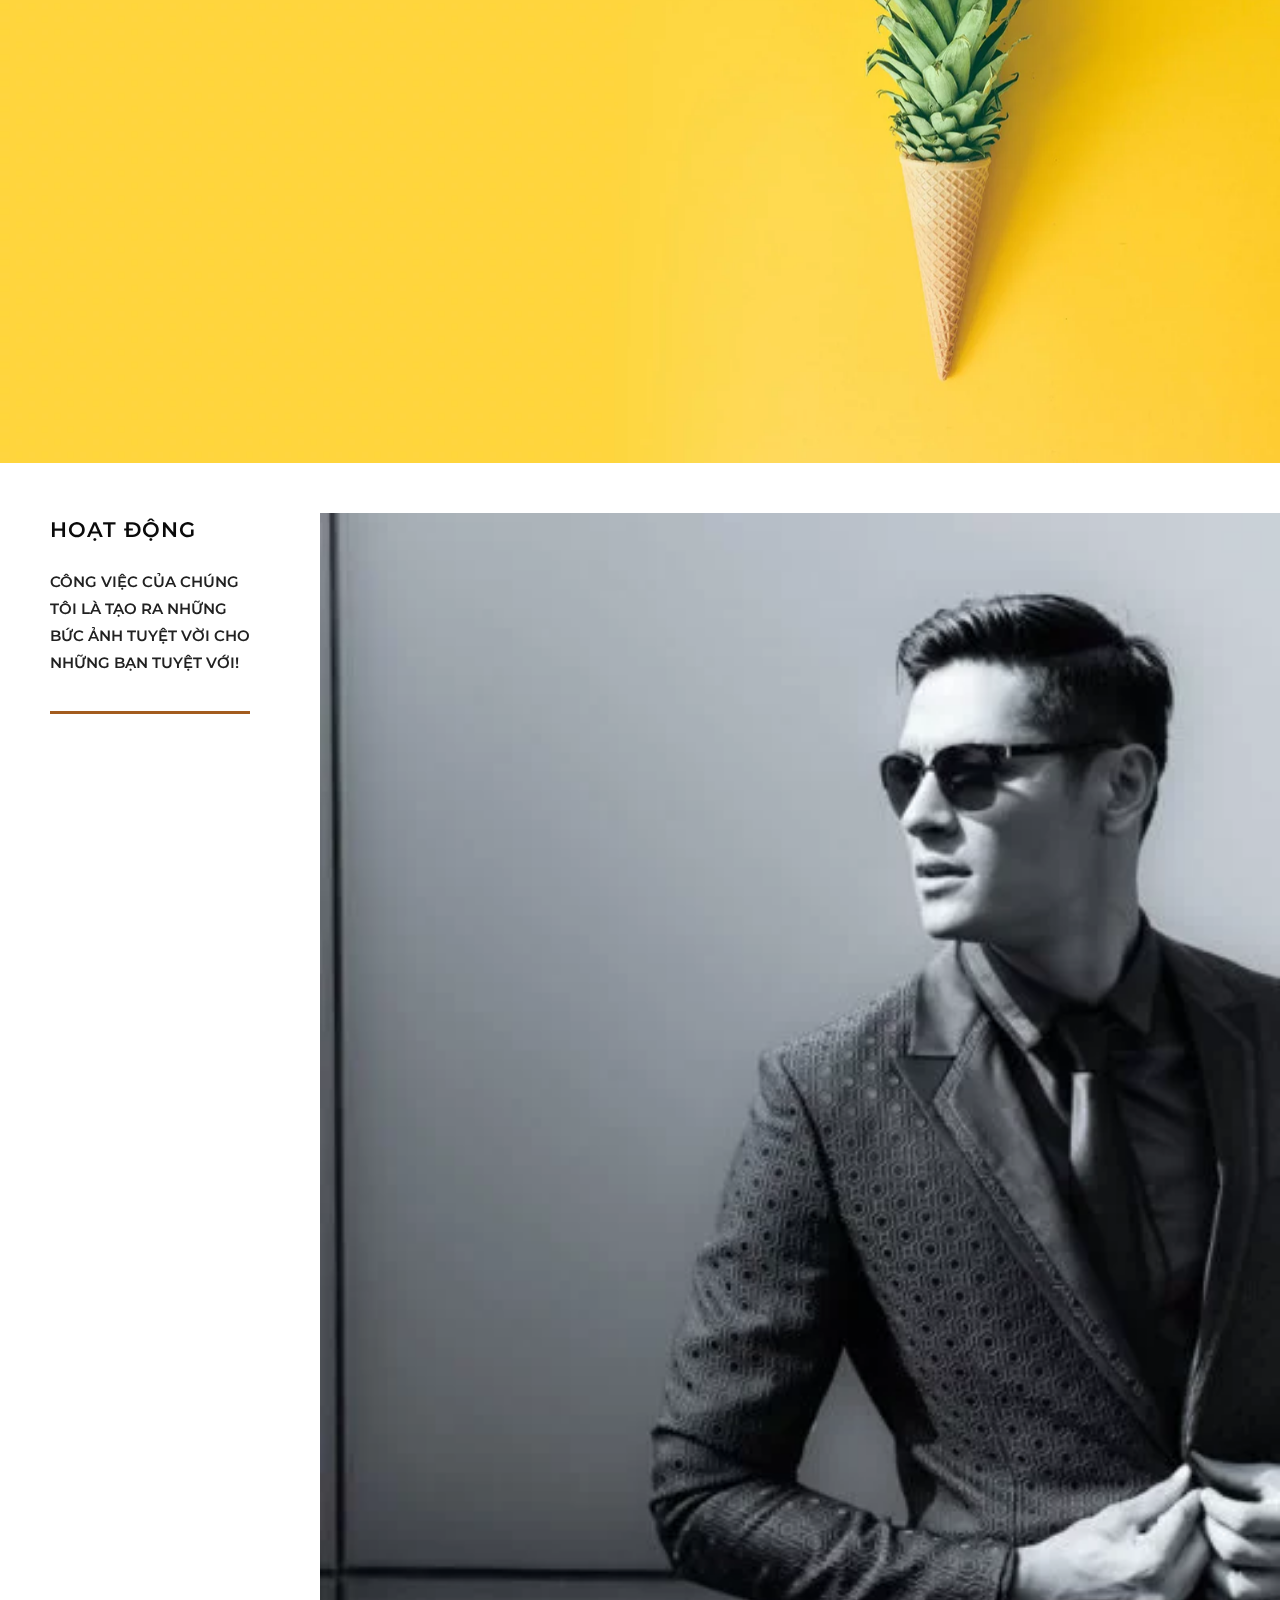
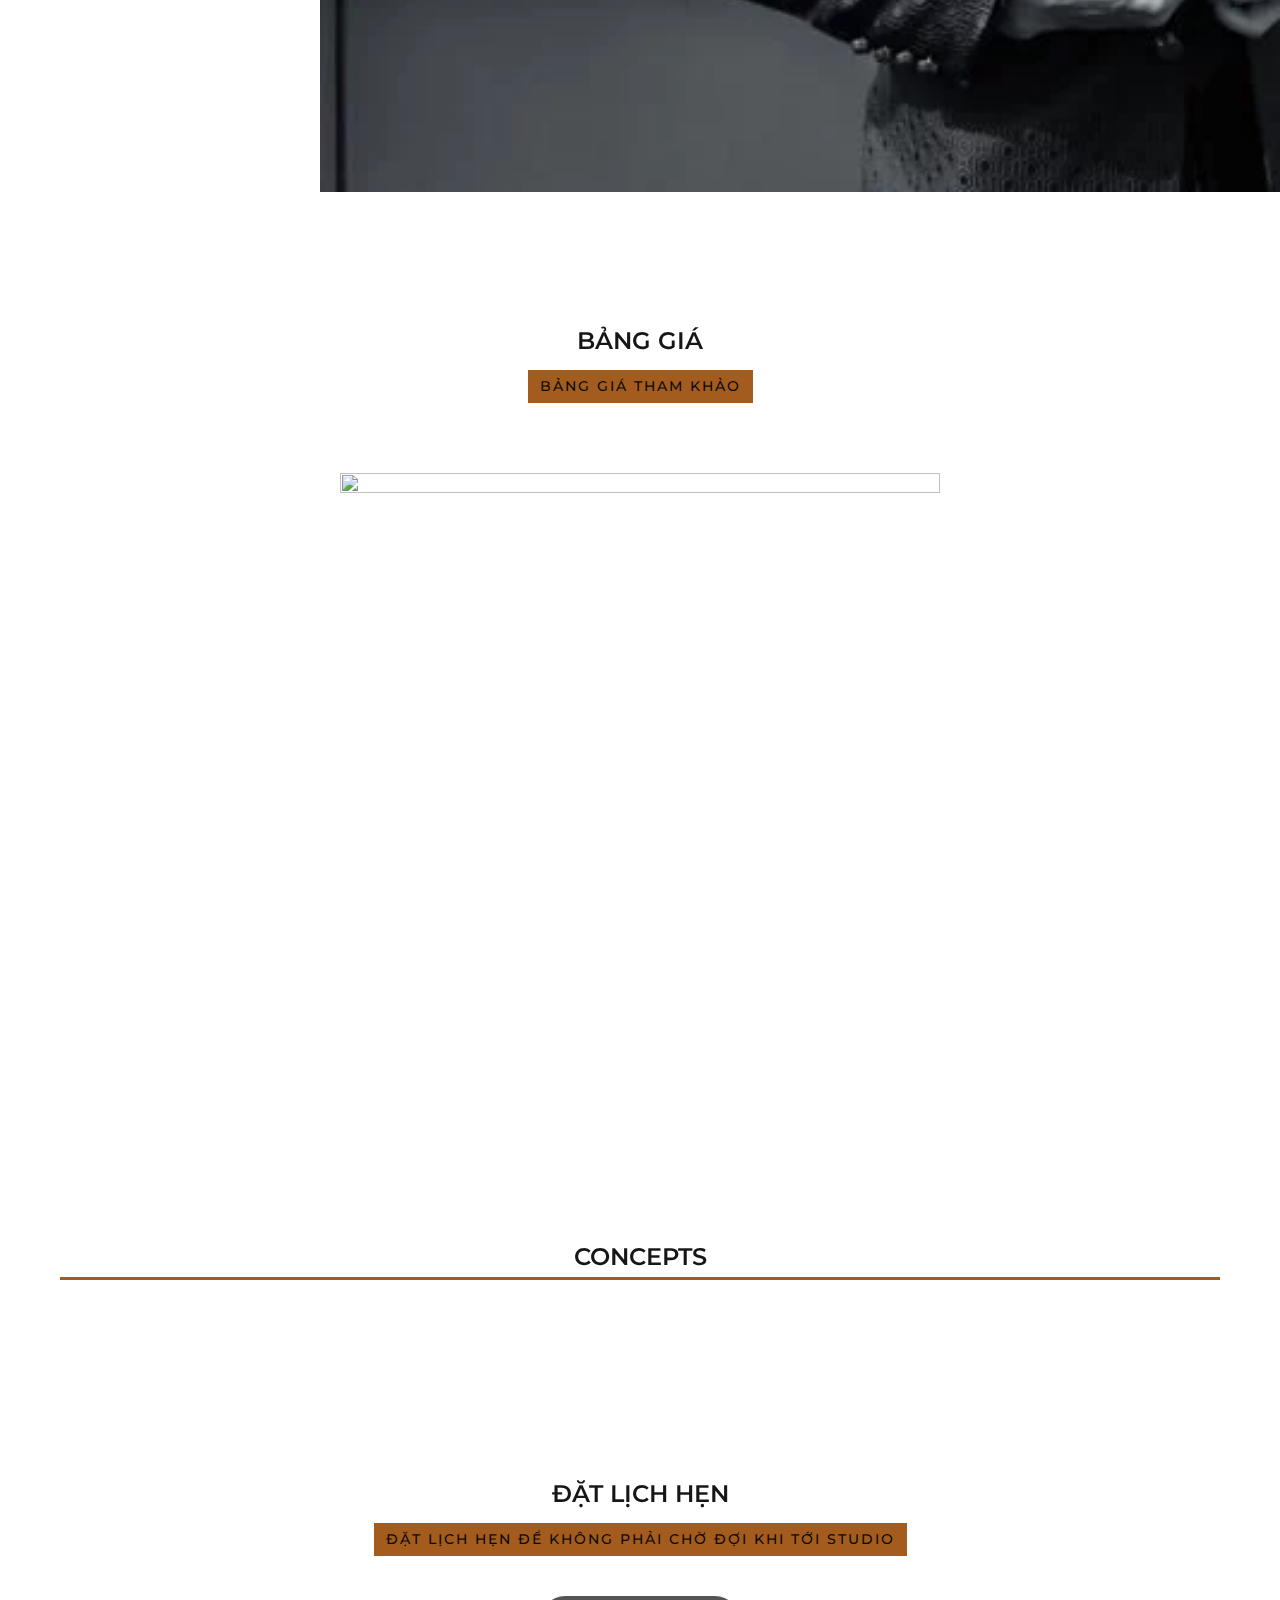
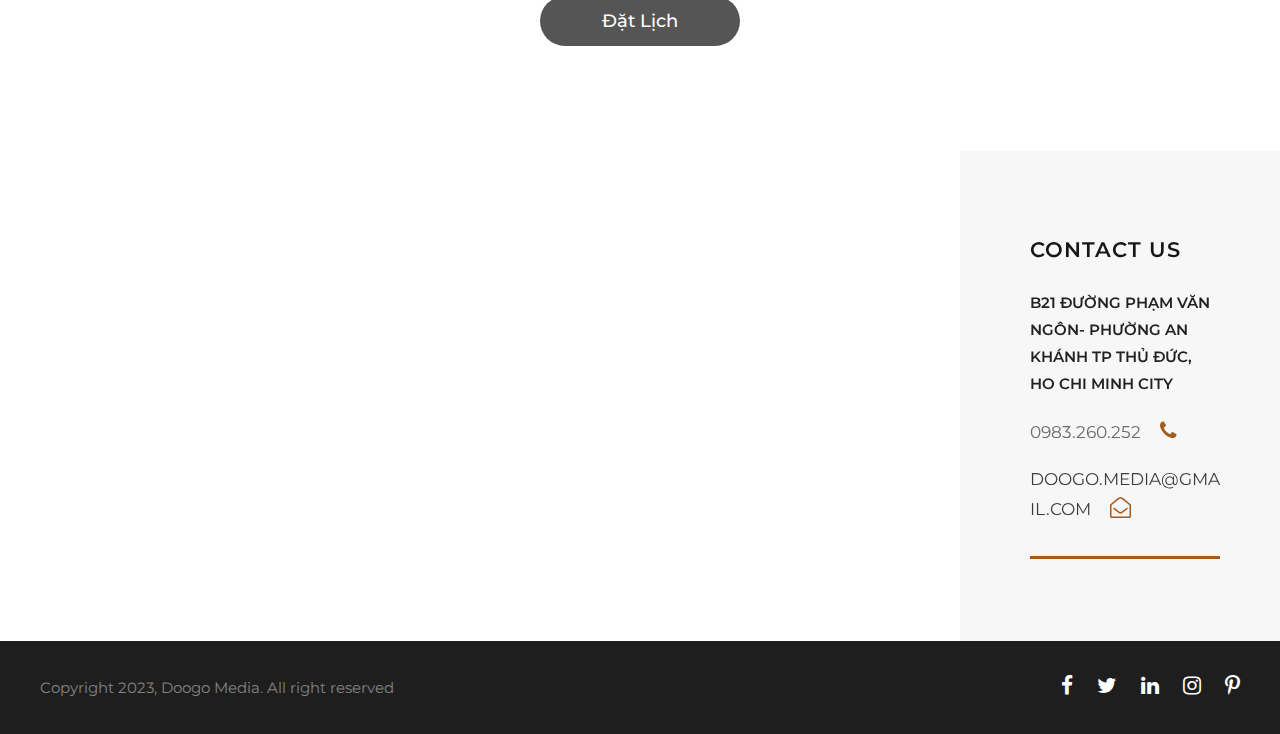
==== commit bcc741ba: "update slide makeup. Done concepts" ====
--- a/index.html
+++ b/index.html
@@ -36,8 +36,8 @@
     <link rel=stylesheet href='css/bootstrap-datepicker.css' type=text/css media=all />
 
 
-    <link rel="stylesheet" href="owlcarousel/dist/assets/owl.carousel.min.css">
-    <link rel="stylesheet" href="owlcarousel/dist/assets/owl.theme.default.min.css">
+    <link rel="stylesheet" href="lib/owlcarousel/assets/owl.carousel.min.css">
+    <link rel="stylesheet" href="lib/owlcarousel/assets/owl.theme.default.min.css">
 
 
 
@@ -184,7 +184,7 @@
                                                         </div>
                                                     </li>
 
-                                                    <li data-index=rs-3 data-transition=fade data-slotamount=default data-hideafterloop=0 data-hideslideonmobile=off data-easein=default data-easeout=default data-masterspeed=300 data-thumb=upload/slider2-min.jpg data-rotate=0 data-saveperformance=off data-title=Slide data-param1 data-param2 data-param3 data-param4 data-param5 data-param6 data-param7 data-param8 data-param9 data-param10 data-description> <img src=upload/slider2-min.png alt title=slider-1 width=1933 height=2000 data-bgposition="center center" data-bgfit=cover data-bgrepeat=no-repeat class=rev-slidebg data-no-retina>
+                                                    <li data-index=rs-3 data-transition=fade data-slotamount=default data-hideafterloop=0 data-hideslideonmobile=off data-easein=default data-easeout=default data-masterspeed=300 data-thumb=https://encrypted-tbn0.gstatic.com/images?q=tbn:ANd9GcR5XcxnaVEEIulFwGX5X_pdPGqETe2uUnGqsL0m2yhDrQ&s data-rotate=0 data-saveperformance=off data-title=Slide data-param1 data-param2 data-param3 data-param4 data-param5 data-param6 data-param7 data-param8 data-param9 data-param10 data-description> <img src=https://images.unsplash.com/photo-1587754256282-a11d04e3472d?q=80&w=1674&auto=format&fit=crop&ixlib=rb-4.0.3&ixid=M3wxMjA3fDB8MHxwaG90by1wYWdlfHx8fGVufDB8fHx8fA%3D%3D alt title=slider-1 width=1933 height=2000 data-bgposition="center center" data-bgfit=cover data-bgrepeat=no-repeat class=rev-slidebg data-no-retina>
                                                         <div class="tp-caption tp-resizeme slider-content-bg" id=slide-3-layer-1 data-x=80 data-y=center data-voffset=-131 data-height="['auto']" data-type=text data-responsive_offset="on" data-frames='[{"delay":10,"speed":300,"frame":"0","from":"opacity:0;","to":"o:1;","ease":"Power3.easeInOut"},{"delay":"wait","speed":300,"frame":"999","to":"opacity:0;","ease":"Power3.easeInOut"}]' data-textAlign="['inherit','inherit','inherit','inherit']" data-paddingtop=[0,0,0,0] data-paddingright=[0,0,0,0] data-paddingbottom=[0,0,0,0] data-paddingleft="[0,0,0,0]">
                                                             <div class="slider-content-1">Đa dạng & Phong phú</div>
                                                             <div class="slider-content-2">KHÓA HỌC MAKEUP CHUYÊN NGHIỆP</div>
@@ -1035,7 +1035,7 @@
 
     <!--Booking-->
     <script src="js/appointment.js"></script>
-    <script src="owlcarousel/dist/owl.carousel.min.js"></script>
+    <script src="lib/owlcarousel/owl.carousel.min.js"></script>
 
     <script>
           // Show/Hide booking element
--- a/css/ztudiox-style-custom.css
+++ b/css/ztudiox-style-custom.css
@@ -832,7 +832,11 @@
 		font-size: 15px;
 	}
 	.owl-carousel .owl-stage {
-		height: 300px !important;
+		height: 400px !important;
+	}
+
+	.owl-carousel .owl-stage .owl-item{
+		height: 400px !important;
 	}
 }
 
@@ -859,7 +863,10 @@
 
 
 .owl-carousel .owl-stage {
-	height: 500px;
+	height: 600px;
+}
+.owl-carousel .owl-stage .owl-item{
+	height: 600px;
 }
 
 .owl-carousel .owl-item {
@@ -868,11 +875,14 @@
 }
 
 .owl-carousel .owl-item .item {
-	height: 100%;
+	text-align: center;
+	height: 80%;
 	background-color: white;
 }
 
 .owl-carousel .owl-item img {
+	font-family: "Montserrat";
+	color: black;
 	height: 100% !important;
 	width: auto !important;
 	margin: 0 auto;
